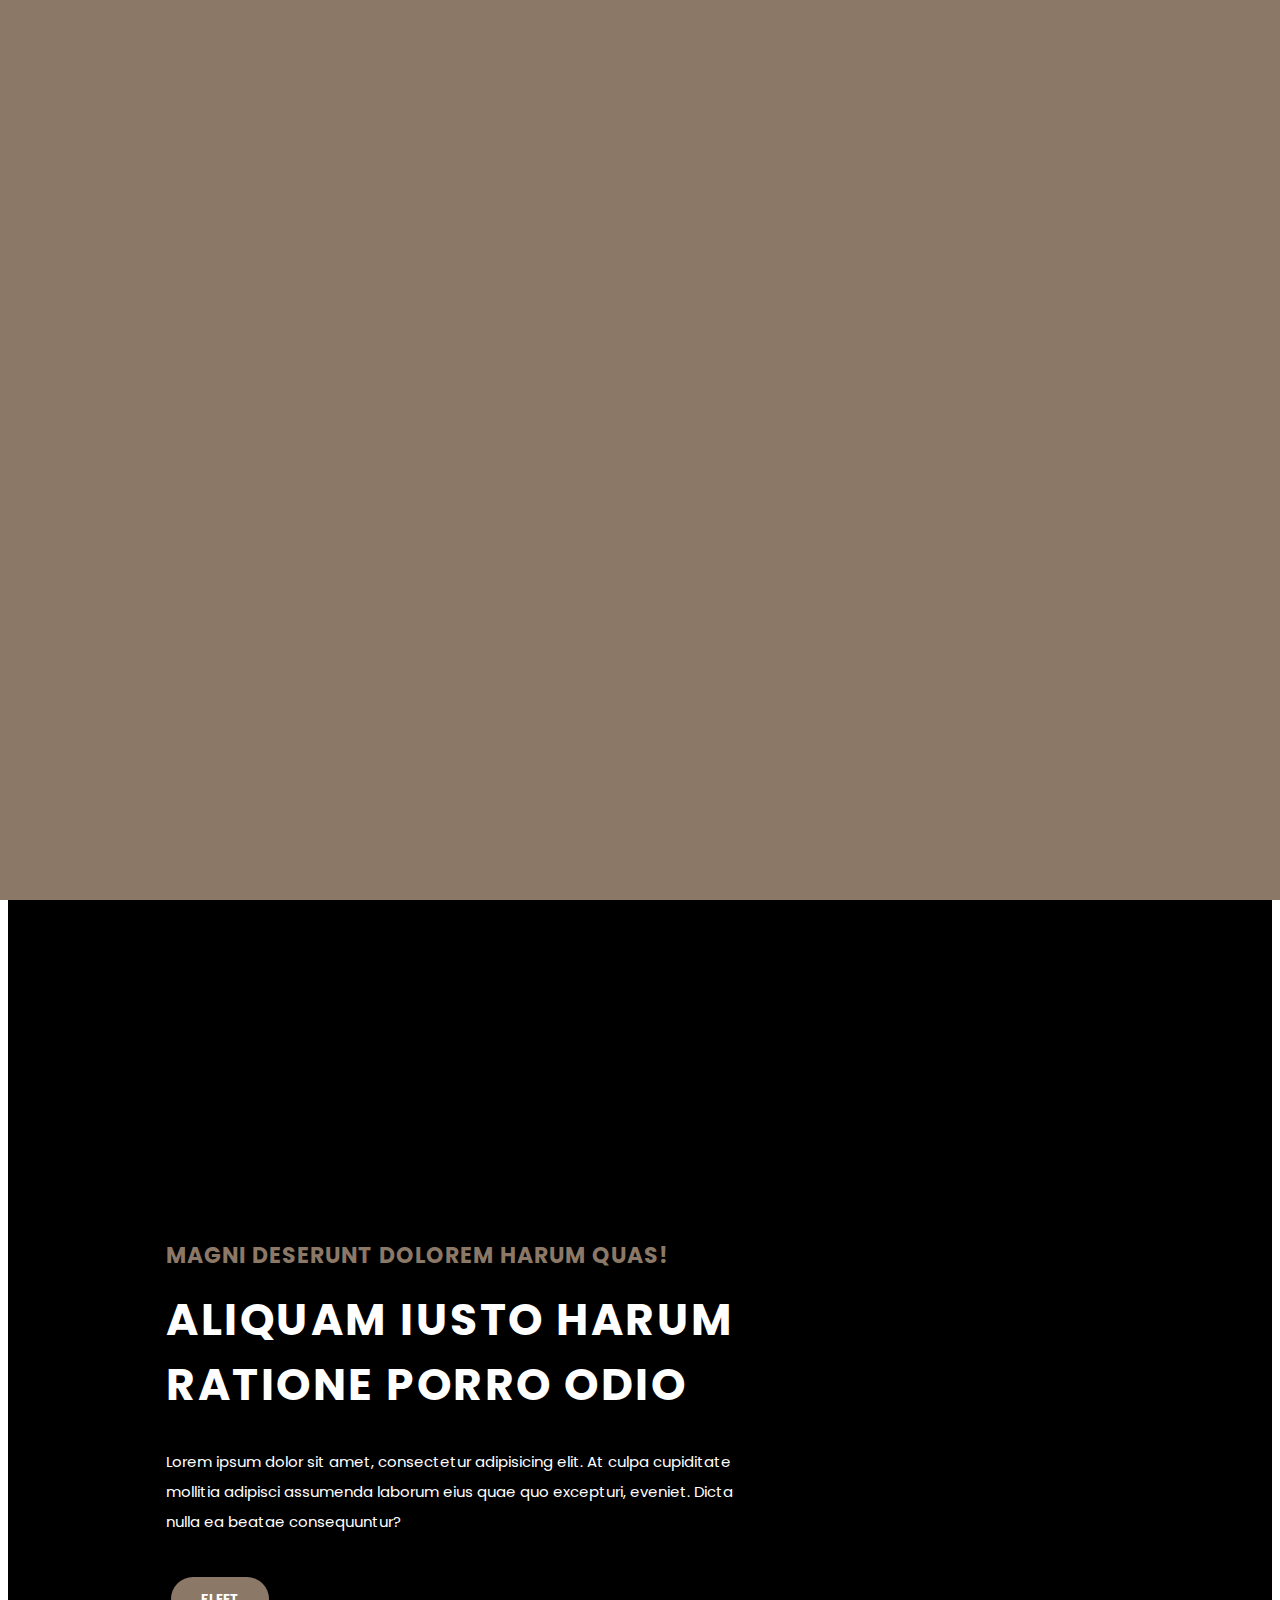
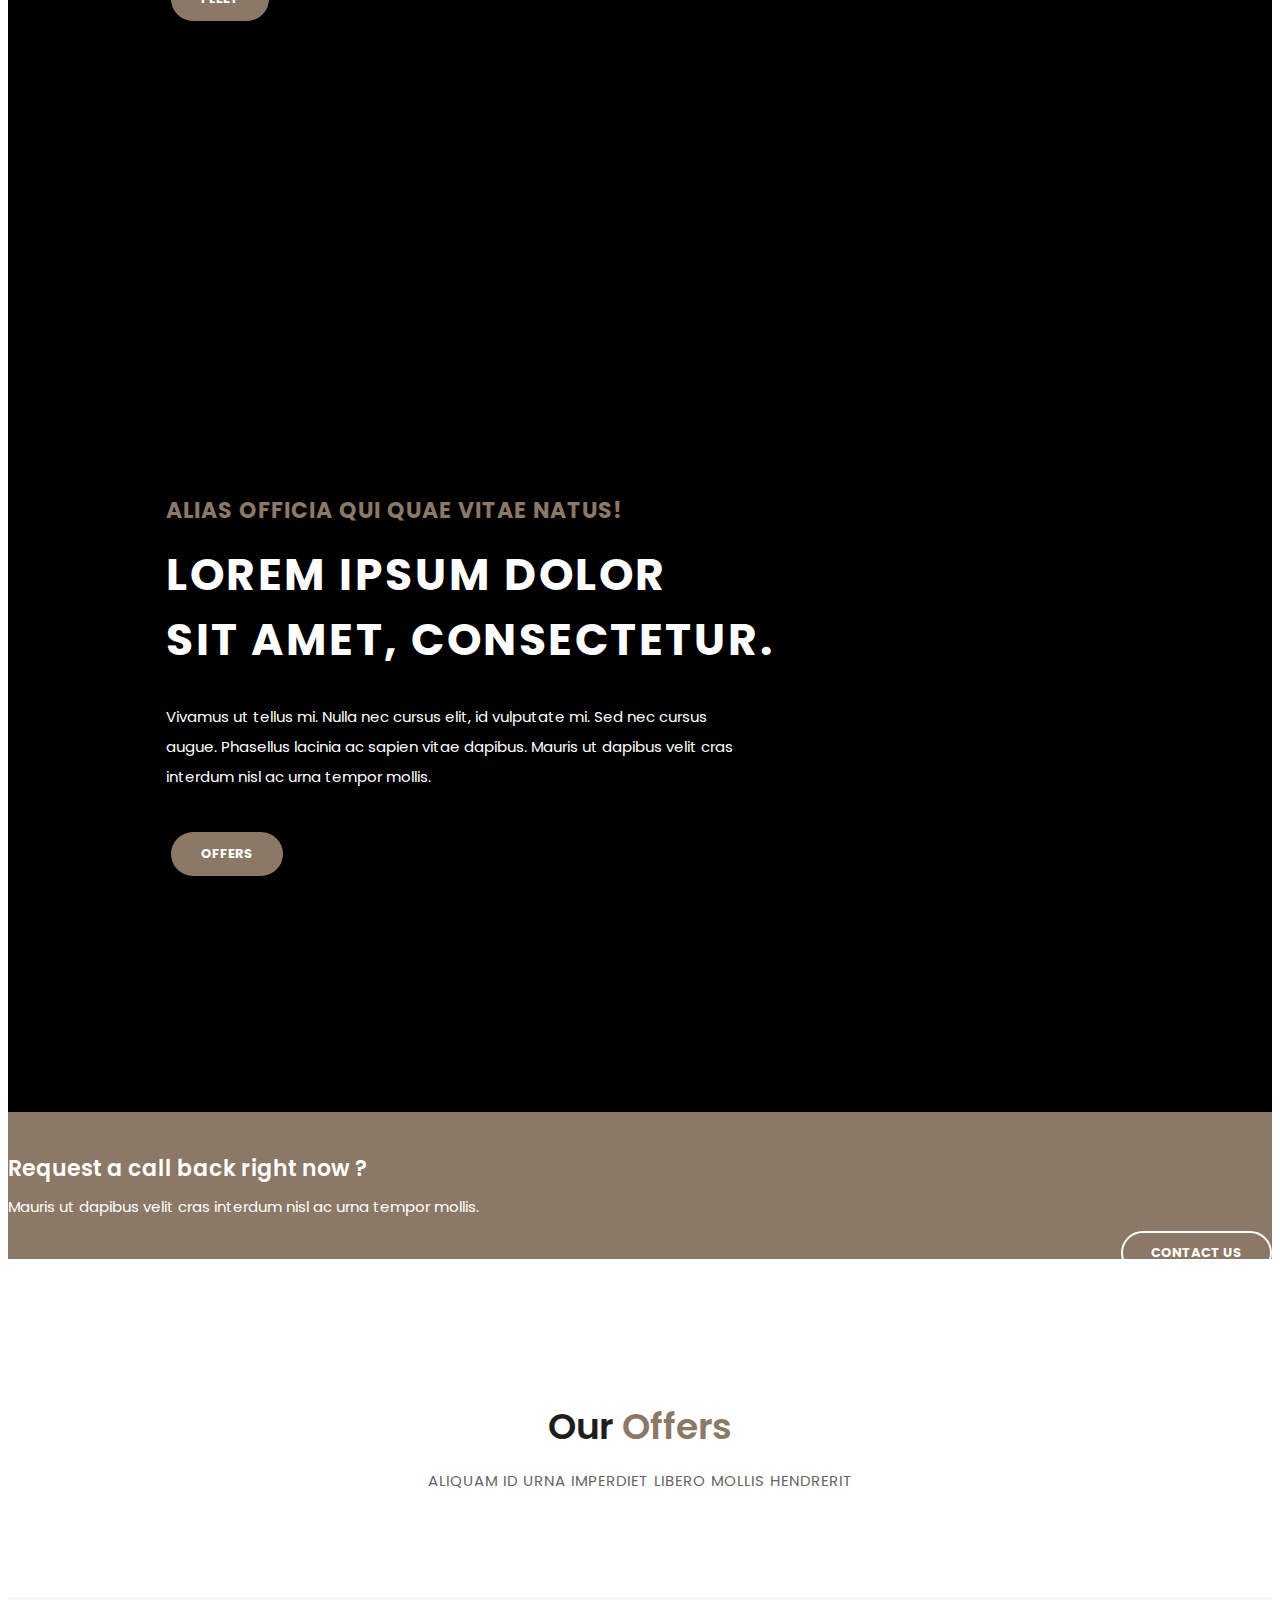
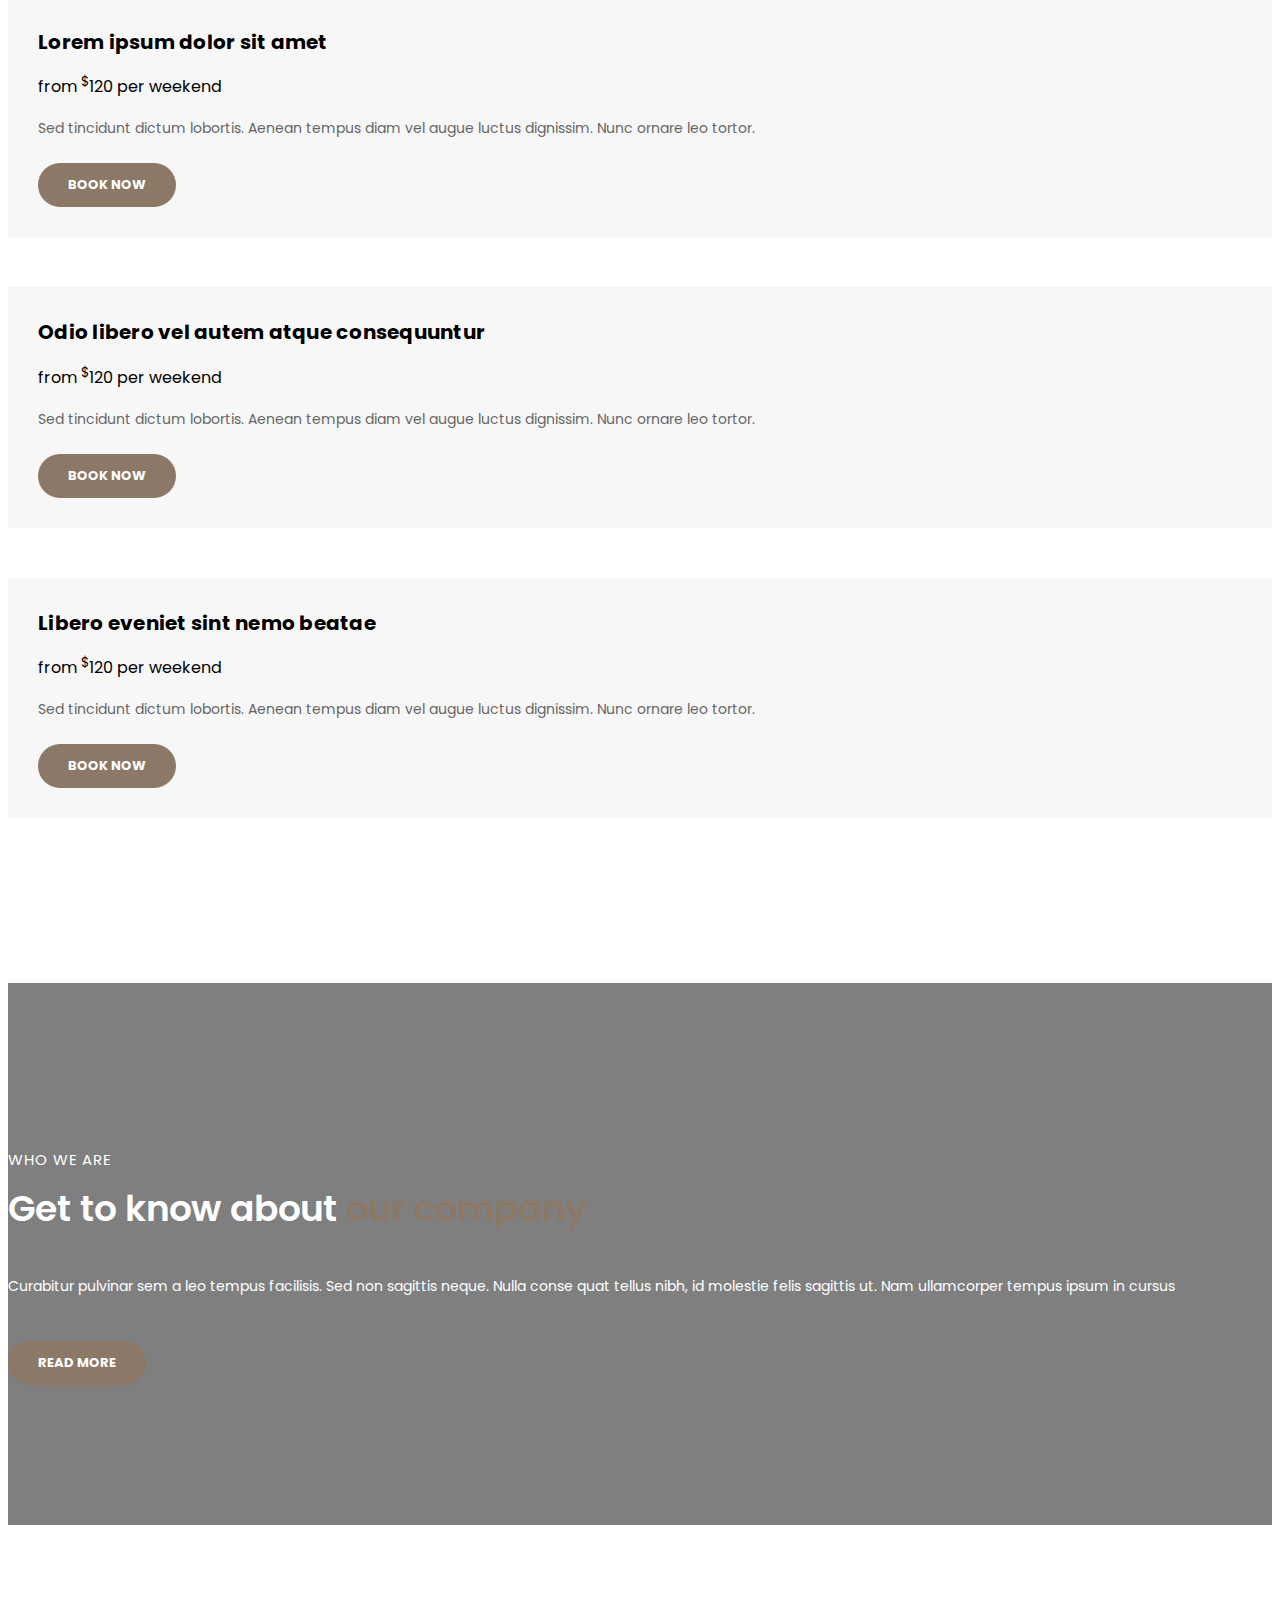
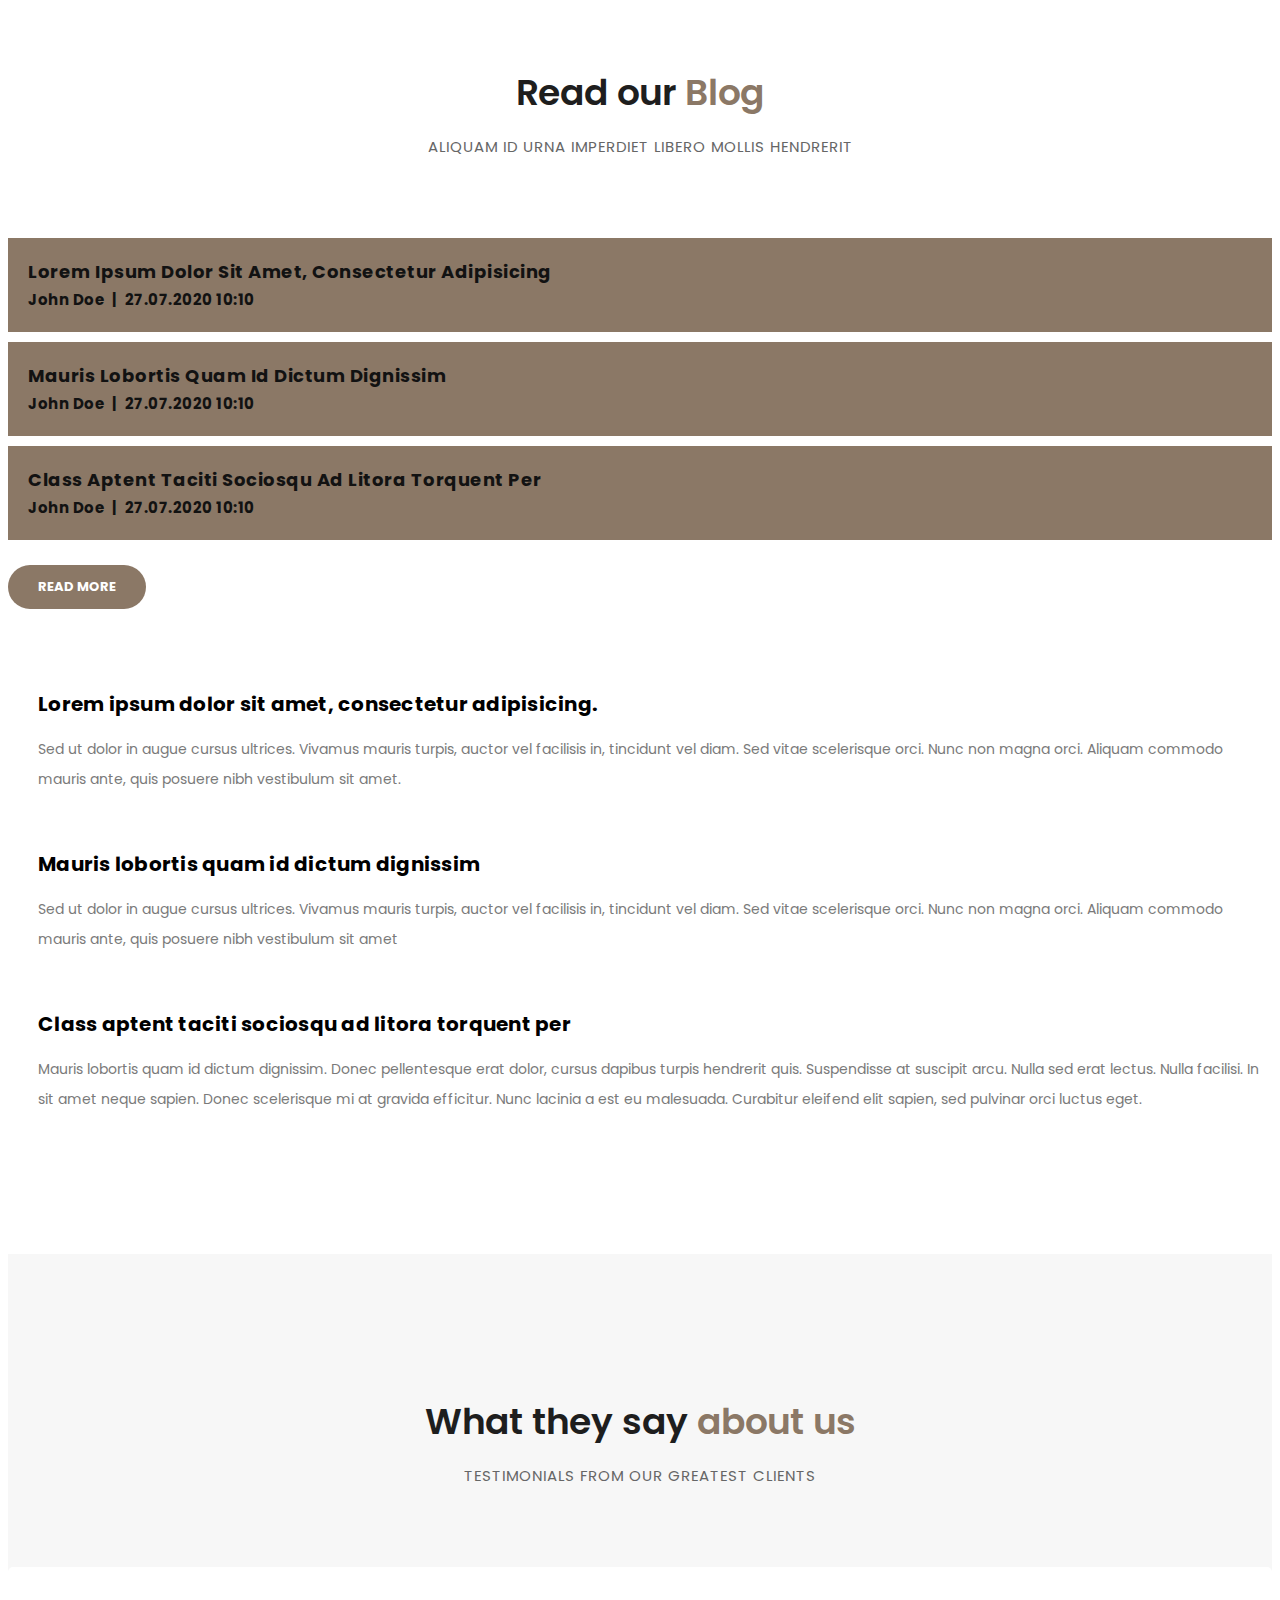
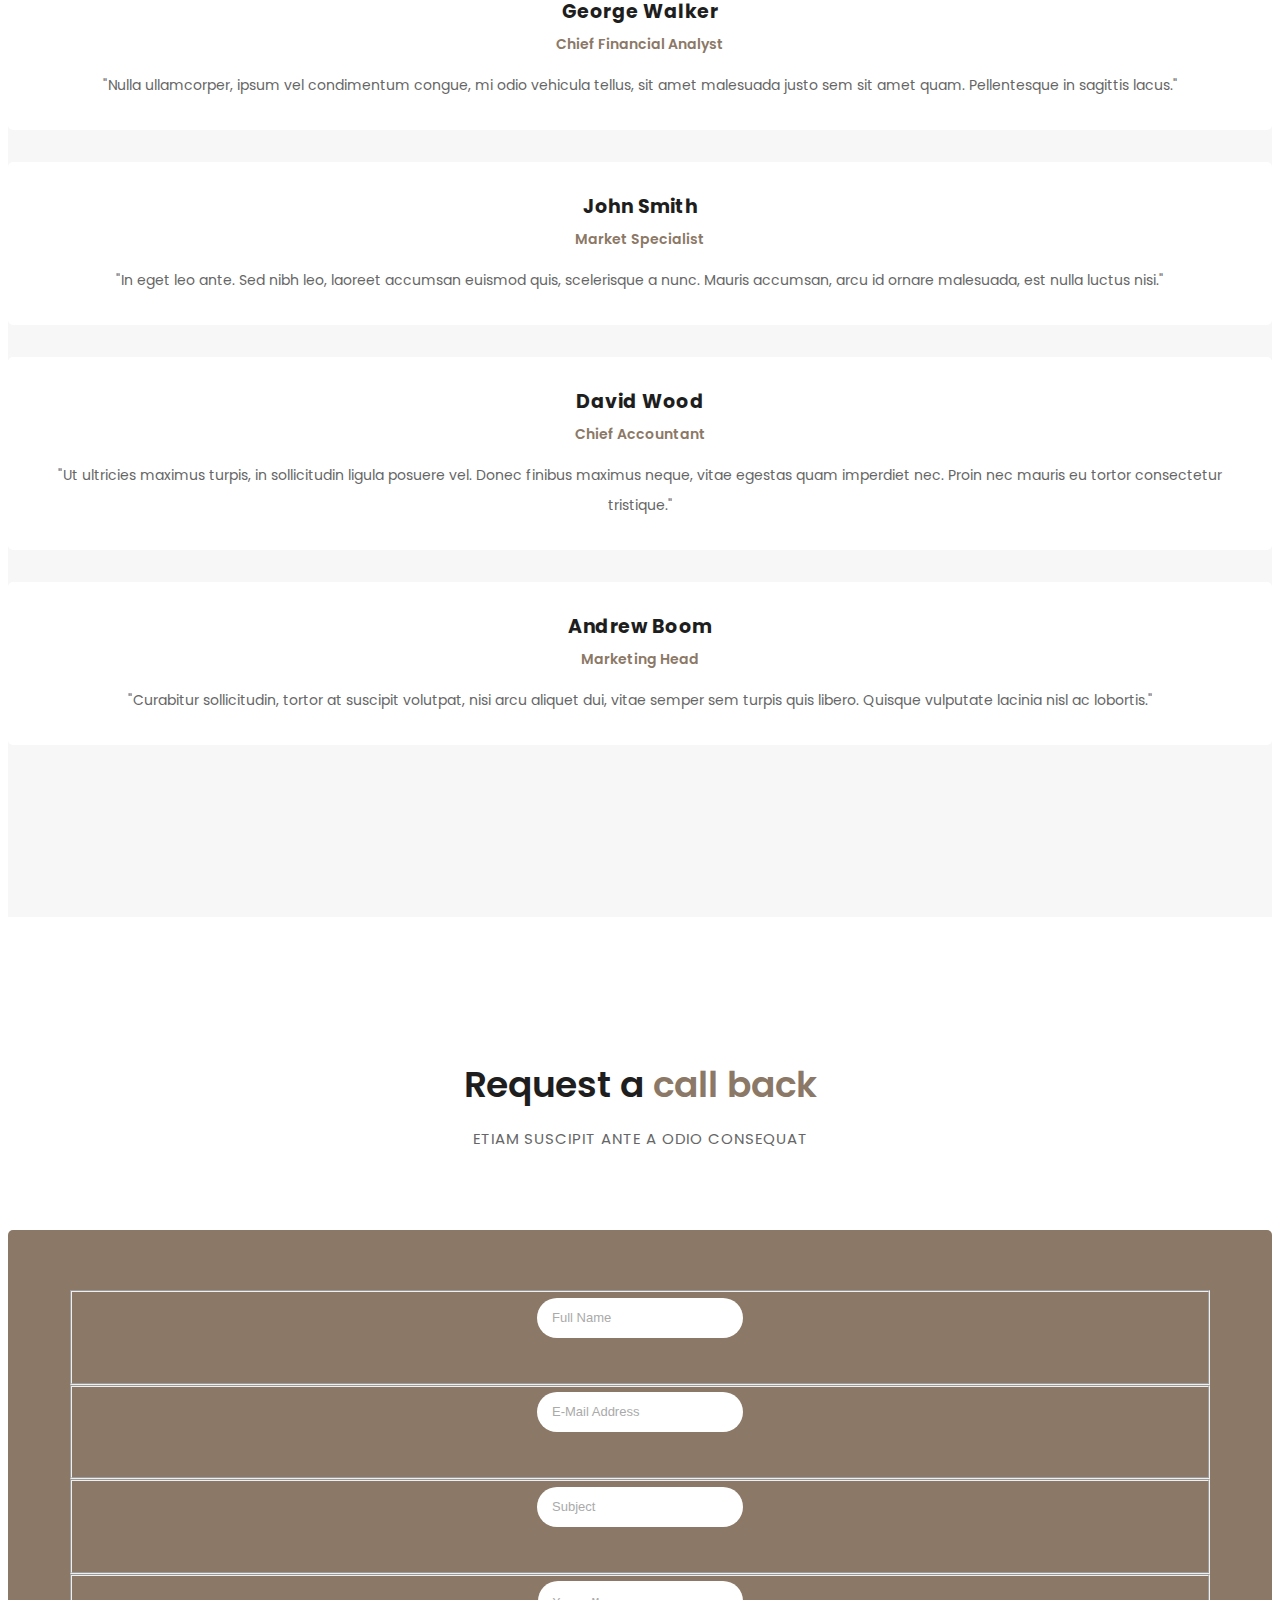
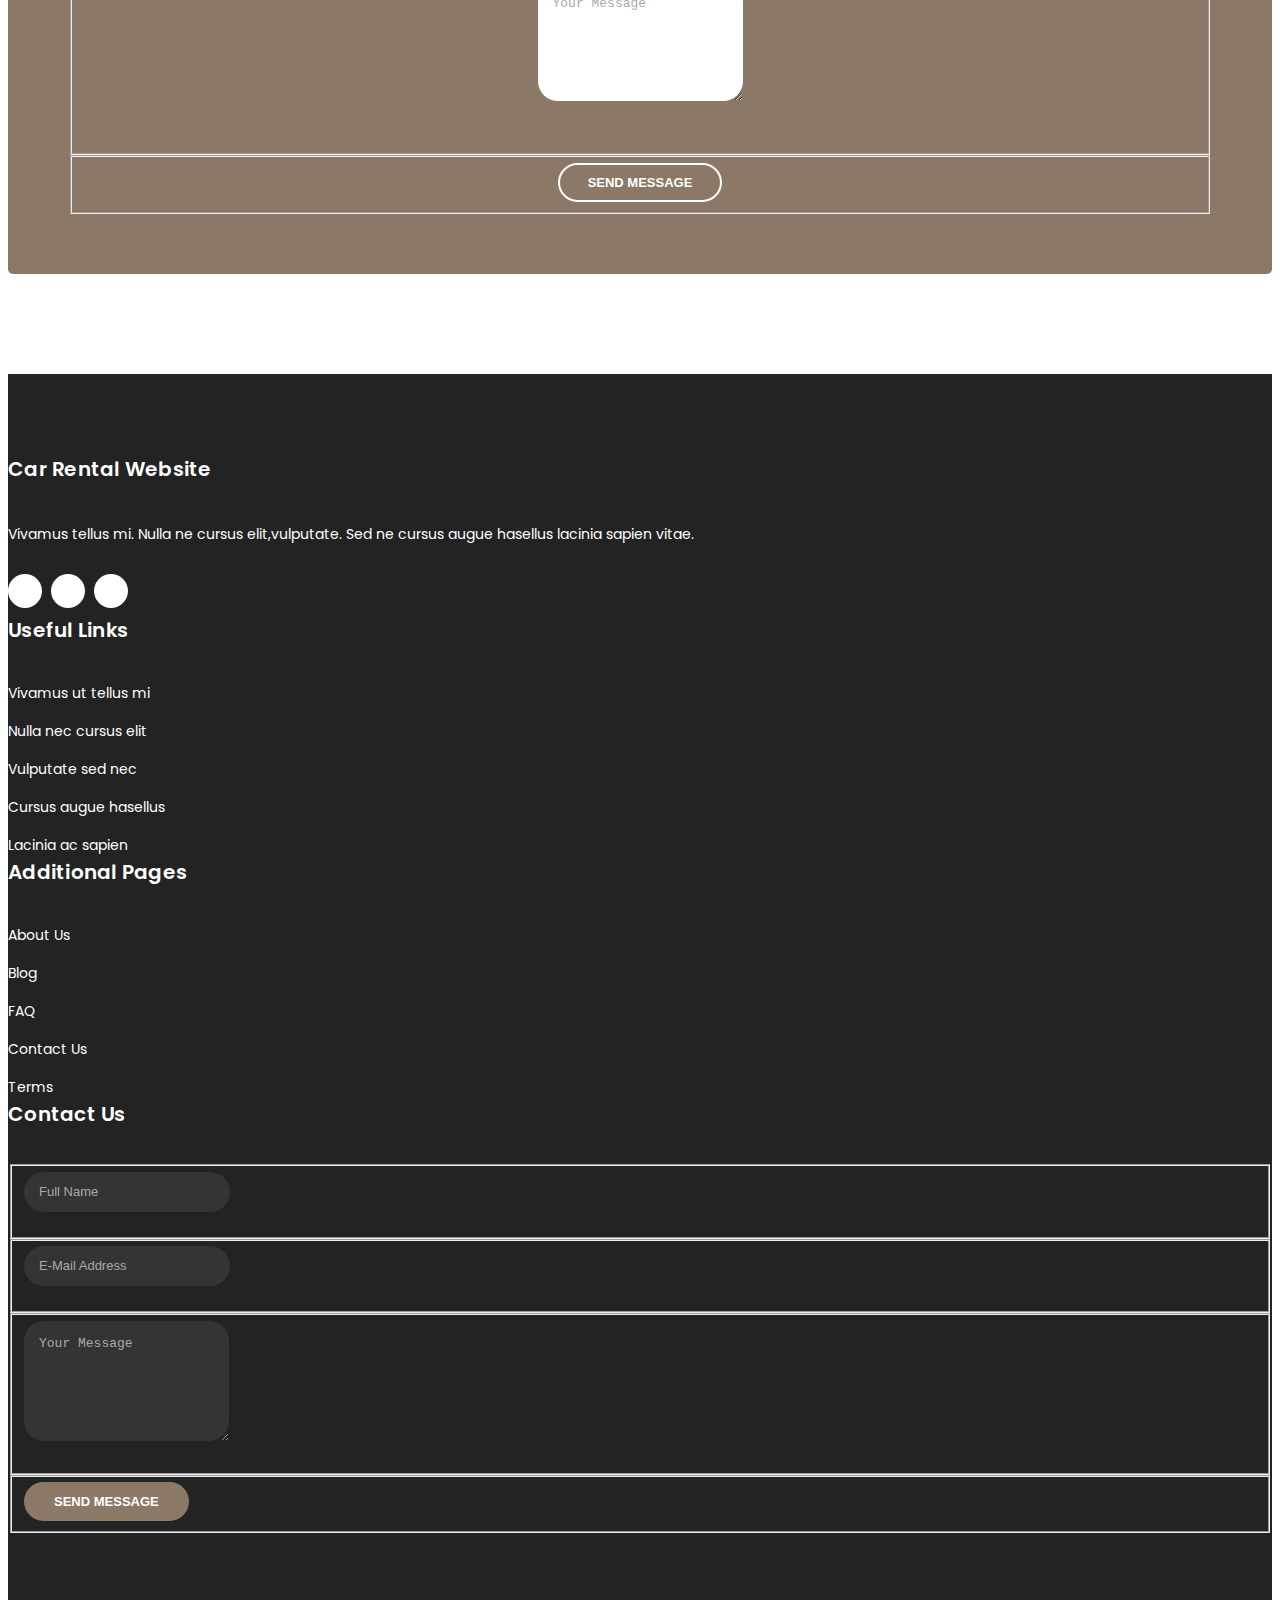
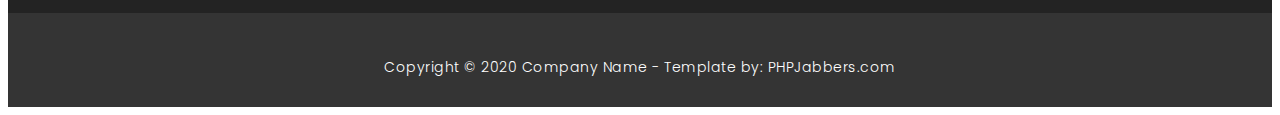
==== index.html @ 64f3390f "new" ====
<!DOCTYPE html>
<html lang="en">
  <head>
    <meta charset="utf-8" />
    <meta
      name="viewport"
      content="width=device-width, initial-scale=1, shrink-to-fit=no"
    />
    <meta name="description" content="" />
    <meta name="author" content="" />
    <link
      href="https://fonts.googleapis.com/css?family=Poppins:100,200,300,400,500,600,700,800,900&display=swap"
      rel="stylesheet"
    />

    <title>Rent-A-Car</title>

    <!-- Bootstrap core CSS -->
    <link href="vendor/bootstrap/css/bootstrap.min.css" rel="stylesheet" />

    <!-- Additional CSS Files -->
    <link rel="stylesheet" href="assets/css/fontawesome.css" />
    <link rel="stylesheet" href="assets/css/style.css" />
    <link rel="stylesheet" href="assets/css/owl.css" />
    <link rel="stylesheet" href="assets/css/edited.css" />
  </head>

  <body>
    <!-- Loder Starts -->
    <div class="loader">
      <img
        class="loader-img"
        id="my-image"
        src="assets/images/looder.gif"
        alt="My Image"
      />
    </div>
    <!-- Loader Ends -->

    <!-- ***** Preloader Start ***** -->
    <div id="preloader">
      <div class="jumper">
        <div></div>
        <div></div>
        <div></div>
      </div>
    </div>
    <!-- ***** Preloader End ***** -->

    <!-- Header -->
    <div class="sub-header">
      <div class="container">
        <div class="row">
          <div class="col-md-8 col-xs-12">
            <ul class="left-info">
              <li>
                <a href="#"
                  ><i class="fa fa-envelope"></i>contact@company.com</a
                >
              </li>
              <li>
                <a href="#"><i class="fa fa-phone"></i>123-456-7890</a>
              </li>
            </ul>
          </div>
          <div class="col-md-4">
            <ul class="right-icons">
              <li>
                <a href="#"><i class="fa fa-facebook"></i></a>
              </li>
              <li>
                <a href="#"><i class="fa fa-twitter"></i></a>
              </li>
              <li>
                <a href="#"><i class="fa fa-linkedin"></i></a>
              </li>
              <li>
                <a href="login.html"><i class="fa">Log in</i></a>
              </li>
            </ul>
          </div>
        </div>
      </div>
    </div>

    <header class="">
      <nav class="navbar navbar-expand-lg">
        <div class="container">
          <a class="navbar-brand" href="index.html"
            ><h2>Car Rental<em> Website</em></h2></a
          >
          <button
            class="navbar-toggler"
            type="button"
            data-toggle="collapse"
            data-target="#navbarResponsive"
            aria-controls="navbarResponsive"
            aria-expanded="false"
            aria-label="Toggle navigation"
          >
            <span class="navbar-toggler-icon"></span>
          </button>
          <div class="collapse navbar-collapse" id="navbarResponsive">
            <ul class="navbar-nav ml-auto">
              <li class="nav-item active">
                <a class="nav-link" href="index.html"
                  >Home
                  <span class="sr-only">(current)</span>
                </a>
              </li>
              <li class="nav-item">
                <a class="nav-link" href="fleet.html">Fleet</a>
              </li>
              <li class="nav-item">
                <a class="nav-link" href="offers.html">Offers</a>
              </li>
              <li class="nav-item dropdown">
                <a
                  class="dropdown-toggle nav-link"
                  data-toggle="dropdown"
                  href="#"
                  role="button"
                  aria-haspopup="true"
                  aria-expanded="false"
                  >About</a
                >

                <div class="dropdown-menu">
                  <a class="dropdown-item" href="about.html">About Us</a>
                  <a class="dropdown-item" href="blog.html">Blog</a>
                  <a class="dropdown-item" href="team.html">Team</a>
                  <a class="dropdown-item" href="testimonials.html"
                    >Testimonials</a
                  >
                  <a class="dropdown-item" href="faq.html">FAQ</a>
                  <a class="dropdown-item" href="terms.html">Terms</a>
                </div>
              </li>
              <li class="nav-item">
                <a class="nav-link" href="contact.html">Contact Us</a>
              </li>
            </ul>
          </div>
        </div>
      </nav>
    </header>

    <!-- Page Content -->
    <!-- Banner Starts Here -->
    <div class="main-banner header-text" id="top">
      <div class="Modern-Slider">
        <!-- Item -->
        <div class="item item-1">
          <div class="img-fill">
            <div class="text-content">
              <h6>lorem ipsum dolor sit amet!</h6>
              <h4>
                Quam temporibus accusam <br />
                hic ducimus quia
              </h4>
              <p>
                Magni deserunt dolorem consectetur adipisicing elit. Corporis
                molestiae optio, laudantium odio quod rerum maiores, omnis unde
                quae illo.
              </p>
              <a href="contact.html" class="filled-button">contact us</a>
            </div>
          </div>
        </div>
        <!-- // Item -->
        <!-- Item -->
        <div class="item item-2">
          <div class="img-fill">
            <div class="text-content">
              <h6>magni deserunt dolorem harum quas!</h6>
              <h4>
                Aliquam iusto harum <br />
                ratione porro odio
              </h4>
              <p>
                Lorem ipsum dolor sit amet, consectetur adipisicing elit. At
                culpa cupiditate mollitia adipisci assumenda laborum eius quae
                quo excepturi, eveniet. Dicta nulla ea beatae consequuntur?
              </p>
              <a href="fleet.html" class="filled-button">Fleet</a>
            </div>
          </div>
        </div>
        <!-- // Item -->
        <!-- Item -->
        <div class="item item-3">
          <div class="img-fill">
            <div class="text-content">
              <h6>alias officia qui quae vitae natus!</h6>
              <h4>
                Lorem ipsum dolor <br />
                sit amet, consectetur.
              </h4>
              <p>
                Vivamus ut tellus mi. Nulla nec cursus elit, id vulputate mi.
                Sed nec cursus augue. Phasellus lacinia ac sapien vitae dapibus.
                Mauris ut dapibus velit cras interdum nisl ac urna tempor
                mollis.
              </p>
              <a href="offers.html" class="filled-button">Offers</a>
            </div>
          </div>
        </div>
        <!-- // Item -->
      </div>
    </div>
    <!-- Banner Ends Here -->

    <div class="request-form">
      <div class="container">
        <div class="row">
          <div class="col-md-8">
            <h4>Request a call back right now ?</h4>
            <span
              >Mauris ut dapibus velit cras interdum nisl ac urna tempor
              mollis.</span
            >
          </div>
          <div class="col-md-4">
            <a href="contact.html" class="border-button">Contact Us</a>
          </div>
        </div>
      </div>
    </div>

    <div class="services">
      <div class="container">
        <div class="row">
          <div class="col-md-12">
            <div class="section-heading">
              <h2>Our <em>Offers</em></h2>
              <span>Aliquam id urna imperdiet libero mollis hendrerit</span>
            </div>
          </div>
          <div class="col-md-4">
            <div class="service-item">
              <img src="assets/images/offer-1-720x480.jpg" alt="" />
              <div class="down-content">
                <h4>Lorem ipsum dolor sit amet</h4>
                <div style="margin-bottom: 10px">
                  <span>from <sup>$</sup>120 per weekend</span>
                </div>
                <p>
                  Sed tincidunt dictum lobortis. Aenean tempus diam vel augue
                  luctus dignissim. Nunc ornare leo tortor.
                </p>
                <a href="offers.html" class="filled-button">Book Now</a>
              </div>
            </div>

            <br />
          </div>
          <div class="col-md-4">
            <div class="service-item">
              <img src="assets/images/offer-2-720x480.jpg" alt="" />
              <div class="down-content">
                <h4>Odio libero vel autem atque consequuntur</h4>
                <div style="margin-bottom: 10px">
                  <span>from <sup>$</sup>120 per weekend</span>
                </div>
                <p>
                  Sed tincidunt dictum lobortis. Aenean tempus diam vel augue
                  luctus dignissim. Nunc ornare leo tortor.
                </p>
                <a href="offers.html" class="filled-button">Book Now</a>
              </div>
            </div>

            <br />
          </div>
          <div class="col-md-4">
            <div class="service-item">
              <img src="assets/images/offer-3-720x480.jpg" alt="" />
              <div class="down-content">
                <h4>Libero eveniet sint nemo beatae</h4>
                <div style="margin-bottom: 10px">
                  <span>from <sup>$</sup>120 per weekend</span>
                </div>
                <p>
                  Sed tincidunt dictum lobortis. Aenean tempus diam vel augue
                  luctus dignissim. Nunc ornare leo tortor.
                </p>
                <a href="offers.html" class="filled-button">Book Now</a>
              </div>
            </div>

            <br />
          </div>
        </div>
      </div>
    </div>

    <div class="fun-facts">
      <div class="container">
        <div class="more-info-content">
          <div class="row">
            <div class="col-md-6">
              <div class="left-image">
                <img
                  src="assets/images/about-1-570x350.jpg"
                  class="img-fluid"
                  alt=""
                />
              </div>
            </div>
            <div class="col-md-6 align-self-center">
              <div class="right-content">
                <span>Who we are</span>
                <h2>Get to know about <em>our company</em></h2>
                <p>
                  Curabitur pulvinar sem a leo tempus facilisis. Sed non
                  sagittis neque. Nulla conse quat tellus nibh, id molestie
                  felis sagittis ut. Nam ullamcorper tempus ipsum in cursus
                </p>
                <a href="about.html" class="filled-button">Read More</a>
              </div>
            </div>
          </div>
        </div>
      </div>
    </div>

    <div class="more-info">
      <div class="container">
        <div class="section-heading">
          <h2>Read our <em>Blog</em></h2>
          <span>Aliquam id urna imperdiet libero mollis hendrerit</span>
        </div>

        <div class="row" id="tabs">
          <div class="col-md-4">
            <ul>
              <li>
                <a href="#tabs-1"
                  >Lorem ipsum dolor sit amet, consectetur adipisicing <br />
                  <small>John Doe &nbsp;|&nbsp; 27.07.2020 10:10</small></a
                >
              </li>
              <li>
                <a href="#tabs-2"
                  >Mauris lobortis quam id dictum dignissim <br />
                  <small>John Doe &nbsp;|&nbsp; 27.07.2020 10:10</small></a
                >
              </li>
              <li>
                <a href="#tabs-3"
                  >Class aptent taciti sociosqu ad litora torquent per <br />
                  <small>John Doe &nbsp;|&nbsp; 27.07.2020 10:10</small></a
                >
              </li>
            </ul>

            <br />

            <div class="text-center">
              <a href="blog.html" class="filled-button">Read More</a>
            </div>

            <br />
          </div>

          <div class="col-md-8">
            <section class="tabs-content">
              <article id="tabs-1">
                <img src="assets/images/blog-image-1-940x460.jpg" alt="" />
                <h4>
                  <a href="blog-details.html"
                    >Lorem ipsum dolor sit amet, consectetur adipisicing.</a
                  >
                </h4>
                <p>
                  Sed ut dolor in augue cursus ultrices. Vivamus mauris turpis,
                  auctor vel facilisis in, tincidunt vel diam. Sed vitae
                  scelerisque orci. Nunc non magna orci. Aliquam commodo mauris
                  ante, quis posuere nibh vestibulum sit amet.
                </p>
              </article>
              <article id="tabs-2">
                <img src="assets/images/blog-image-2-940x460.jpg" alt="" />
                <h4>
                  <a href="blog-details.html"
                    >Mauris lobortis quam id dictum dignissim</a
                  >
                </h4>
                <p>
                  Sed ut dolor in augue cursus ultrices. Vivamus mauris turpis,
                  auctor vel facilisis in, tincidunt vel diam. Sed vitae
                  scelerisque orci. Nunc non magna orci. Aliquam commodo mauris
                  ante, quis posuere nibh vestibulum sit amet
                </p>
              </article>
              <article id="tabs-3">
                <img src="assets/images/blog-image-3-940x460.jpg" alt="" />
                <h4>
                  <a href="blog-details.html"
                    >Class aptent taciti sociosqu ad litora torquent per</a
                  >
                </h4>
                <p>
                  Mauris lobortis quam id dictum dignissim. Donec pellentesque
                  erat dolor, cursus dapibus turpis hendrerit quis. Suspendisse
                  at suscipit arcu. Nulla sed erat lectus. Nulla facilisi. In
                  sit amet neque sapien. Donec scelerisque mi at gravida
                  efficitur. Nunc lacinia a est eu malesuada. Curabitur eleifend
                  elit sapien, sed pulvinar orci luctus eget.
                </p>
              </article>
            </section>
          </div>
        </div>
      </div>
    </div>

    <div class="testimonials">
      <div class="container">
        <div class="row">
          <div class="col-md-12">
            <div class="section-heading">
              <h2>What they say <em>about us</em></h2>
              <span>testimonials from our greatest clients</span>
            </div>
          </div>
          <div class="col-md-12">
            <div class="owl-testimonials owl-carousel">
              <div class="testimonial-item">
                <div class="inner-content">
                  <h4>George Walker</h4>
                  <span>Chief Financial Analyst</span>
                  <p>
                    "Nulla ullamcorper, ipsum vel condimentum congue, mi odio
                    vehicula tellus, sit amet malesuada justo sem sit amet quam.
                    Pellentesque in sagittis lacus."
                  </p>
                </div>
                <img src="http://placehold.it/60x60" alt="" />
              </div>

              <div class="testimonial-item">
                <div class="inner-content">
                  <h4>John Smith</h4>
                  <span>Market Specialist</span>
                  <p>
                    "In eget leo ante. Sed nibh leo, laoreet accumsan euismod
                    quis, scelerisque a nunc. Mauris accumsan, arcu id ornare
                    malesuada, est nulla luctus nisi."
                  </p>
                </div>
                <img src="http://placehold.it/60x60" alt="" />
              </div>

              <div class="testimonial-item">
                <div class="inner-content">
                  <h4>David Wood</h4>
                  <span>Chief Accountant</span>
                  <p>
                    "Ut ultricies maximus turpis, in sollicitudin ligula posuere
                    vel. Donec finibus maximus neque, vitae egestas quam
                    imperdiet nec. Proin nec mauris eu tortor consectetur
                    tristique."
                  </p>
                </div>
                <img src="http://placehold.it/60x60" alt="" />
              </div>

              <div class="testimonial-item">
                <div class="inner-content">
                  <h4>Andrew Boom</h4>
                  <span>Marketing Head</span>
                  <p>
                    "Curabitur sollicitudin, tortor at suscipit volutpat, nisi
                    arcu aliquet dui, vitae semper sem turpis quis libero.
                    Quisque vulputate lacinia nisl ac lobortis."
                  </p>
                </div>
                <img src="http://placehold.it/60x60" alt="" />
              </div>
            </div>
          </div>
        </div>
      </div>
    </div>

    <div class="callback-form">
      <div class="container">
        <div class="row">
          <div class="col-md-12">
            <div class="section-heading">
              <h2>Request a <em>call back</em></h2>
              <span>Etiam suscipit ante a odio consequat</span>
            </div>
          </div>
          <div class="col-md-12">
            <div class="contact-form">
              <form id="contact" action="" method="post">
                <div class="row">
                  <div class="col-lg-4 col-md-12 col-sm-12">
                    <fieldset>
                      <input
                        name="name"
                        type="text"
                        class="form-control"
                        id="name"
                        placeholder="Full Name"
                        required=""
                      />
                    </fieldset>
                  </div>
                  <div class="col-lg-4 col-md-12 col-sm-12">
                    <fieldset>
                      <input
                        name="email"
                        type="text"
                        class="form-control"
                        id="email"
                        pattern="[^ @]*@[^ @]*"
                        placeholder="E-Mail Address"
                        required=""
                      />
                    </fieldset>
                  </div>
                  <div class="col-lg-4 col-md-12 col-sm-12">
                    <fieldset>
                      <input
                        name="subject"
                        type="text"
                        class="form-control"
                        id="subject"
                        placeholder="Subject"
                        required=""
                      />
                    </fieldset>
                  </div>
                  <div class="col-lg-12">
                    <fieldset>
                      <textarea
                        name="message"
                        rows="6"
                        class="form-control"
                        id="message"
                        placeholder="Your Message"
                        required=""
                      ></textarea>
                    </fieldset>
                  </div>
                  <div class="col-lg-12">
                    <fieldset>
                      <button
                        type="submit"
                        id="form-submit"
                        class="border-button"
                      >
                        Send Message
                      </button>
                    </fieldset>
                  </div>
                </div>
              </form>
            </div>
          </div>
        </div>

        <br />
        <br />
        <br />
        <br />
      </div>
    </div>

    <!-- Footer Starts Here -->
    <footer>
      <div class="container">
        <div class="row">
          <div class="col-md-3 footer-item">
            <h4>Car Rental Website</h4>
            <p>
              Vivamus tellus mi. Nulla ne cursus elit,vulputate. Sed ne cursus
              augue hasellus lacinia sapien vitae.
            </p>
            <ul class="social-icons">
              <li>
                <a rel="nofollow" href="#" target="_blank"
                  ><i class="fa fa-facebook"></i
                ></a>
              </li>
              <li>
                <a href="#"><i class="fa fa-twitter"></i></a>
              </li>
              <li>
                <a href="#"><i class="fa fa-linkedin"></i></a>
              </li>
            </ul>
          </div>
          <div class="col-md-3 footer-item">
            <h4>Useful Links</h4>
            <ul class="menu-list">
              <li><a href="#">Vivamus ut tellus mi</a></li>
              <li><a href="#">Nulla nec cursus elit</a></li>
              <li><a href="#">Vulputate sed nec</a></li>
              <li><a href="#">Cursus augue hasellus</a></li>
              <li><a href="#">Lacinia ac sapien</a></li>
            </ul>
          </div>
          <div class="col-md-3 footer-item">
            <h4>Additional Pages</h4>
            <ul class="menu-list">
              <li><a href="#">About Us</a></li>
              <li><a href="#">Blog</a></li>
              <li><a href="#">FAQ</a></li>
              <li><a href="#">Contact Us</a></li>
              <li><a href="#">Terms</a></li>
            </ul>
          </div>
          <div class="col-md-3 footer-item last-item">
            <h4>Contact Us</h4>
            <div class="contact-form">
              <form id="contact footer-contact" action="" method="post">
                <div class="row">
                  <div class="col-lg-12 col-md-12 col-sm-12">
                    <fieldset>
                      <input
                        name="name"
                        type="text"
                        class="form-control"
                        id="name"
                        placeholder="Full Name"
                        required=""
                      />
                    </fieldset>
                  </div>
                  <div class="col-lg-12 col-md-12 col-sm-12">
                    <fieldset>
                      <input
                        name="email"
                        type="text"
                        class="form-control"
                        id="email"
                        pattern="[^ @]*@[^ @]*"
                        placeholder="E-Mail Address"
                        required=""
                      />
                    </fieldset>
                  </div>
                  <div class="col-lg-12">
                    <fieldset>
                      <textarea
                        name="message"
                        rows="6"
                        class="form-control"
                        id="message"
                        placeholder="Your Message"
                        required=""
                      ></textarea>
                    </fieldset>
                  </div>
                  <div class="col-lg-12">
                    <fieldset>
                      <button
                        type="submit"
                        id="form-submit"
                        class="filled-button"
                      >
                        Send Message
                      </button>
                    </fieldset>
                  </div>
                </div>
              </form>
            </div>
          </div>
        </div>
      </div>
    </footer>

    <div class="sub-footer">
      <div class="container">
        <div class="row">
          <div class="col-md-12">
            <p>
              Copyright © 2020 Company Name - Template by:
              <a href="https://www.phpjabbers.com/">PHPJabbers.com</a>
            </p>
          </div>
        </div>
      </div>
    </div>

    <!-- Bootstrap core JavaScript -->
    <script src="vendor/jquery/jquery.min.js"></script>
    <script src="vendor/bootstrap/js/bootstrap.bundle.min.js"></script>

    <!-- Additional Scripts -->
    <script src="assets/js/custom.js"></script>
    <script src="assets/js/owl.js"></script>
    <script src="assets/js/slick.js"></script>
    <script src="assets/js/accordions.js"></script>
    <script src="assets/js/edited.js"></script>

    <script language="text/Javascript">
      cleared[0] = cleared[1] = cleared[2] = 0; //set a cleared flag for each field
      function clearField(t) {
        //declaring the array outside of the
        if (!cleared[t.id]) {
          // function makes it static and global
          cleared[t.id] = 1; // you could use true and false, but that's more typing
          t.value = ""; // with more chance of typos
          t.style.color = "#fff";
        }
      }
    </script>
  </body>
</html>
---- assets/css/style.css ----
body {
  font-family: "Poppins", sans-serif;
  overflow-x: hidden;
  text-rendering: optimizeLegibility;
  -webkit-font-smoothing: antialiased;
  -moz-osx-font-smoothing: grayscale;
}
p {
  margin-bottom: 0px;
  font-size: 14px;
  color: #666666;
  line-height: 30px;
}
a {
  text-decoration: none !important;
}
ul {
  padding: 0;
  margin: 0;
  list-style: none;
}

h1,
h2,
h3,
h4,
h5,
h6 {
  margin: 0px;
}

a.filled-button {
  background-color: #8b7866;
  color: #fff;
  font-size: 13px;
  text-transform: uppercase;
  font-weight: 700;
  padding: 12px 30px;
  border-radius: 30px;
  display: inline-block;
  transition: all 0.3s;
}

a.filled-button:hover {
  background-color: #fff;
  color: #8b7866;
}

a.border-button {
  background-color: transparent;
  color: #fff;
  border: 2px solid #fff;
  font-size: 13px;
  text-transform: uppercase;
  font-weight: 700;
  padding: 10px 28px;
  border-radius: 30px;
  display: inline-block;
  transition: all 0.3s;
}

a.border-button:hover {
  background-color: #fff;
  color: #8b7866;
}

.section-heading {
  text-align: center;
  margin-bottom: 80px;
}

.section-heading h2 {
  font-size: 36px;
  font-weight: 600;
  color: #1e1e1e;
}

.section-heading em {
  font-style: normal;
  color: #8b7866;
}

.section-heading span {
  display: block;
  margin-top: 15px;
  text-transform: uppercase;
  font-size: 15px;
  color: #666;
  letter-spacing: 1px;
}

#preloader {
  overflow: hidden;
  background: #8b7866;
  left: 0;
  right: 0;
  top: 0;
  bottom: 0;
  position: fixed;
  z-index: 9999999;
  color: #fff;
}

#preloader .jumper {
  left: 0;
  top: 0;
  right: 0;
  bottom: 0;
  display: block;
  position: absolute;
  margin: auto;
  width: 50px;
  height: 50px;
}

#preloader .jumper > div {
  background-color: #fff;
  width: 10px;
  height: 10px;
  border-radius: 100%;
  -webkit-animation-fill-mode: both;
  animation-fill-mode: both;
  position: absolute;
  opacity: 0;
  width: 50px;
  height: 50px;
  -webkit-animation: jumper 1s 0s linear infinite;
  animation: jumper 1s 0s linear infinite;
}

#preloader .jumper > div:nth-child(2) {
  -webkit-animation-delay: 0.33333s;
  animation-delay: 0.33333s;
}

#preloader .jumper > div:nth-child(3) {
  -webkit-animation-delay: 0.66666s;
  animation-delay: 0.66666s;
}

@-webkit-keyframes jumper {
  0% {
    opacity: 0;
    -webkit-transform: scale(0);
    transform: scale(0);
  }
  5% {
    opacity: 1;
  }
  100% {
    -webkit-transform: scale(1);
    transform: scale(1);
    opacity: 0;
  }
}

@keyframes jumper {
  0% {
    opacity: 0;
    -webkit-transform: scale(0);
    transform: scale(0);
  }
  5% {
    opacity: 1;
  }
  100% {
    opacity: 0;
  }
}

/* Sub Header Style */

.sub-header {
  background-color: #8b7866;
  height: 46px;
  line-height: 46px;
}

.sub-header ul li {
  display: inline-block;
}

.sub-header ul.left-info li {
  border-left: 1px solid rgba(250, 250, 250, 0.3);
  padding: 0px 20px;
}

.sub-header ul.left-info li:last-child {
  border-right: 1px solid rgba(250, 250, 250, 0.3);
}

.sub-header ul.left-info li i {
  margin-right: 10px;
  font-size: 18px;
}

.sub-header ul.left-info li a {
  color: #fff;
  font-size: 14px;
  font-weight: 600;
}

.sub-header ul.right-icons {
  float: right;
}

.sub-header ul.right-icons li {
  margin-right: -4px;
  width: 46px;
  display: inline-block;
  text-align: center;
  border-right: 1px solid rgba(250, 250, 250, 0.3);
}

.sub-header ul.right-icons li:first-child {
  border-left: 1px solid rgba(250, 250, 250, 0.3);
}

.sub-header ul.right-icons li a {
  color: #fff;
  transition: all 0.3s;
}

.sub-header ul.right-icons li a:hover {
  opacity: 0.75;
}

/* Header Style */
header {
  position: absolute;
  z-index: 99999;
  width: 100%;
  background-color: transparent !important;
  height: 80px;
  -webkit-transition: all 0.3s ease-in-out 0s;
  -moz-transition: all 0.3s ease-in-out 0s;
  -o-transition: all 0.3s ease-in-out 0s;
  transition: all 0.3s ease-in-out 0s;
}
header .navbar {
  padding: 20px 0px;
}
.background-header .navbar {
  padding: 10px 0px;
}
.background-header {
  top: 0;
  position: fixed;
  background-color: #fff !important;
  box-shadow: 0px 1px 10px rgba(0, 0, 0, 0.1);
}
.background-header .navbar-brand h2 {
  color: #8b7866 !important;
}
.background-header .navbar-nav a.nav-link {
  color: #1e1e1e !important;
}
.background-header .navbar-nav .nav-link:hover,
.background-header .navbar-nav .active > .nav-link,
.background-header .navbar-nav .nav-link.active,
.background-header .navbar-nav .nav-link.show,
.background-header .navbar-nav .show > .nav-link {
  color: #8b7866 !important;
}
.navbar .navbar-brand {
  float: left;
  margin-top: 12px;
  outline: none;
}
.navbar .navbar-brand h2 {
  color: #fff;
  text-transform: uppercase;
  font-size: 24px;
  font-weight: 700;
  -webkit-transition: all 0.3s ease 0s;
  -moz-transition: all 0.3s ease 0s;
  -o-transition: all 0.3s ease 0s;
  transition: all 0.3s ease 0s;
}
.navbar .navbar-brand h2 em {
  font-style: normal;
  font-size: 16px;
}
#navbarResponsive {
  z-index: 999;
}
.navbar-collapse {
  text-align: center;
}
.navbar .navbar-nav .nav-item {
  margin: 0px 15px;
}
.navbar .navbar-nav a.nav-link {
  text-transform: capitalize;
  font-size: 15px;
  font-weight: 300;
  letter-spacing: 0.5px;
  color: #fff;
  transition: all 0.5s;
  margin-top: 5px;
}
.navbar .navbar-nav .nav-link:hover,
.navbar .navbar-nav .active > .nav-link,
.navbar .navbar-nav .nav-link.active,
.navbar .navbar-nav .nav-link.show,
.navbar .navbar-nav .show > .nav-link {
  color: #8b7866;
  border-bottom: 3px solid #8b7866;
}
.navbar .navbar-toggler-icon {
  background-image: none;
}
.navbar .navbar-toggler {
  border-color: #fff;
  background-color: #fff;
  height: 36px;
  outline: none;
  border-radius: 0px;
  position: absolute;
  right: 30px;
  top: 20px;
}
.navbar .navbar-toggler-icon:after {
  content: "\f0c9";
  color: #8b7866;
  font-size: 18px;
  line-height: 26px;
  font-family: "FontAwesome";
}

/* Banner Style */

.img-fill {
  width: 100%;
  display: block;
  overflow: hidden;
  position: relative;
  text-align: center;
}
.img-fill:before {
  content: "";
  z-index: 1;
  position: absolute;
  top: 0;
  left: 0;
  bottom: 0;
  right: 0;
  background-color: rgba(0, 0, 0, 0.6);
}
.Modern-Slider .text-content {
  z-index: 2;
}

.img-fill img {
  min-height: 100%;
  min-width: 100%;
  position: relative;
  display: inline-block;
  max-width: none;
}

*,
*:before,
*:after {
  -webkit-box-sizing: border-box;
  box-sizing: border-box;
  -webkit-font-smoothing: antialiased;
  -moz-osx-font-smoothing: grayscale;
}

.Grid1k {
  padding: 0 15px;
  max-width: 1200px;
  margin: auto;
}

.blocks-box,
.slick-slider {
  margin: 0;
  padding: 0 !important;
}

.slick-slide {
  float: left;
  padding: 0;
}

.Modern-Slider .item .img-fill {
  background-size: cover;
  background-position: center center;
  background-repeat: no-repeat;
  height: 95vh;
}

.Modern-Slider .item-1 .img-fill {
  background-image: url(../images/slider-image-1-1920x900.jpg);
}

.Modern-Slider .item-2 .img-fill {
  background-image: url(../images/slider-image-2-1920x900.jpg);
}

.Modern-Slider .item-3 .img-fill {
  background-image: url(../images/slider-image-3-1920x900.jpg);
}

.Modern-Slider .NextArrow {
  position: absolute;
  top: 50%;
  right: 30px;
  border: 0 none;
  background-color: transparent;
  text-align: center;
  font-size: 36px;
  font-family: "FontAwesome";
  color: #fff;
  z-index: 5;
  outline: none;
  cursor: pointer;
}

.Modern-Slider .NextArrow:before {
  content: "\f105";
}

.Modern-Slider .PrevArrow {
  position: absolute;
  top: 50%;
  left: 30px;
  border: 0 none;
  background-color: transparent;
  text-align: center;
  font-size: 36px;
  font-family: "FontAwesome";
  color: #fff;
  z-index: 5;
  outline: none;
  cursor: pointer;
}

.Modern-Slider .PrevArrow:before {
  content: "\f104";
}

ul.slick-dots {
  display: none !important;
}

.Modern-Slider .text-content {
  text-align: left;
  width: 75%;
  position: absolute;
  top: 50%;
  left: 50%;
  transform: translate(-50%, -50%);
}

.Modern-Slider .item h6 {
  margin-bottom: 15px;
  font-size: 22px;
  text-transform: uppercase;
  font-weight: 700;
  letter-spacing: 1px;
  color: #8b7866;
  animation: fadeOutRight 1s both;
}

.Modern-Slider .item h4 {
  margin-bottom: 30px;
  text-transform: uppercase;
  font-size: 44px;
  font-weight: 700;
  letter-spacing: 2.5px;
  color: #fff;
  overflow: hidden;
  animation: fadeOutLeft 1s both;
}

.Modern-Slider .item p {
  max-width: 570px;
  color: #fff;
  font-size: 15px;
  font-weight: 400;
  line-height: 30px;
  margin-bottom: 40px;
}

.Modern-Slider .item a {
  margin: 0 5px;
}

.Modern-Slider .item.slick-active h6 {
  animation: fadeInDown 1s both 1s;
}

.Modern-Slider .item.slick-active h4 {
  animation: fadeInLeft 1s both 1.5s;
}

.Modern-Slider .item.slick-active {
  animation: Slick-FastSwipeIn 1s both;
}

.Modern-Slider .buttons {
  position: relative;
}

.Modern-Slider {
  background: #000;
}

/* ==== Slick Slider Css Ruls === */
.slick-slider {
  position: relative;
  display: block;
  -webkit-user-select: none;
  -moz-user-select: none;
  -ms-user-select: none;
  user-select: none;
  -webkit-touch-callout: none;
  -khtml-user-select: none;
  -ms-touch-action: pan-y;
  touch-action: pan-y;
  -webkit-tap-highlight-color: transparent;
}
.slick-list {
  position: relative;
  display: block;
  overflow: hidden;
  margin: 0;
  padding: 0;
}
.slick-list:focus {
  outline: none;
}
.slick-list.dragging {
  cursor: hand;
}
.slick-slider .slick-track,
.slick-slider .slick-list {
  -webkit-transform: translate3d(0, 0, 0);
  -ms-transform: translate3d(0, 0, 0);
  transform: translate3d(0, 0, 0);
}
.slick-track {
  position: relative;
  top: 0;
  left: 0;
  display: block;
}
.slick-track:before,
.slick-track:after {
  display: table;
  content: "";
}
.slick-track:after {
  clear: both;
}
.slick-loading .slick-track {
  visibility: hidden;
}
.slick-slide {
  display: none;
  float: left /* If RTL Make This Right */;
  height: 100%;
  min-height: 1px;
}
.slick-slide.dragging img {
  pointer-events: none;
}
.slick-initialized .slick-slide {
  display: block;
}
.slick-loading .slick-slide {
  visibility: hidden;
}
.slick-vertical .slick-slide {
  display: block;
  height: auto;
  border: 1px solid transparent;
}

/* Request Form */

.request-form {
  background-color: #8b7866;
  padding: 40px 0px;
  color: #fff;
}

.request-form h4 {
  font-size: 22px;
  font-weight: 600;
}

.request-form span {
  font-size: 15px;
  font-weight: 400;
  display: inline-block;
  margin-top: 10px;
}

.request-form a.border-button {
  margin-top: 12px;
  float: right;
}

/* Services */

.services {
  margin-top: 140px;
}

.service-item img {
  width: 100%;
  overflow: hidden;
}

.service-item .down-content {
  background-color: #f7f7f7;
  padding: 30px;
}

.service-item .down-content h4 {
  font-size: 20px;
  font-weight: 700;
  letter-spacing: 0.25px;
  margin-bottom: 15px;
}

.service-item .down-content p {
  margin-bottom: 20px;
}

.page-link:hover,
.page-link {
  color: #8b7866;
}

.btn-primary {
  border-color: #8b7866;
  background-color: #8b7866;
}

.btn-primary:hover,
.btn-primary:focus,
.btn-primary:active,
.btn-primary:active:focus {
  opacity: 0.6;
  border-color: #8b7866;
  background-color: #8b7866;
}

/* Fun Facts */

.fun-facts {
  margin-top: 140px;
  background-image: url(../images/about-fullscreen-image-1-1920x600.jpg);
  background-position: center center;
  background-repeat: no-repeat;
  background-size: cover;
  background-attachment: fixed;
  padding: 140px 0px;
  color: #fff;
  position: relative;
}

.fun-facts .container {
  position: relative;
  z-index: 2;
}

.fun-facts:before {
  content: "";
  position: absolute;
  top: 0;
  left: 0;
  right: 0;
  bottom: 0;
  background-color: rgba(0, 0, 0, 0.5);
  z-index: 1;
}

.fun-facts span {
  text-transform: uppercase;
  font-size: 15px;
  color: #fff;
  letter-spacing: 1px;
  margin-bottom: 10px;
  display: block;
}

.fun-facts h2 {
  font-size: 36px;
  font-weight: 600;
  margin-bottom: 35px;
}

.fun-facts em {
  font-style: normal;
  color: #8b7866;
}

.fun-facts p {
  color: #fff;
  margin-bottom: 40px;
}

.fun-facts .left-content {
  margin-right: 45px;
}

.count-area-content {
  text-align: center;
  background-color: rgba(250, 250, 250, 0.1);
  padding: 25px 30px 35px 30px;
  margin: 15px 0px;
}

.count-digit {
  margin: 5px 0px;
  color: #8b7866;
  font-weight: 700;
  font-size: 36px;
}
.count-title {
  font-size: 20px;
  font-weight: 600;
  color: #fff;
  letter-spacing: 0.5px;
}

/* More Info */

.more-info {
  margin-top: 140px;
}

.more-info .left-image img {
  width: 100%;
  overflow: hidden;
}

.more-info .more-info-content {
  background-color: #f7f7f7;
}

.about-info .more-info-content {
  background-color: transparent;
}

.about-info .right-content {
  padding: 0px !important;
  margin-right: 30px;
}

.more-info .right-content {
  padding: 45px 45px 45px 30px;
}

.more-info .right-content span {
  text-transform: uppercase;
  font-size: 15px;
  color: #666;
  letter-spacing: 1px;
  margin-bottom: 10px;
  display: block;
}

.more-info .right-content h2 {
  font-size: 36px;
  font-weight: 600;
  margin-bottom: 35px;
}

.more-info .right-content em {
  font-style: normal;
  color: #8b7866;
}

.more-info .right-content p {
  margin-bottom: 30px;
}

/* Testimonials Style */

.about-testimonials {
  margin-top: 0px !important;
}

.testimonials {
  margin-top: 140px;
  background-color: #f7f7f7;
  padding: 140px 0px;
}
.testimonial-item .inner-content {
  text-align: center;
  background-color: #fff;
  padding: 30px;
  border-radius: 5px;
}
.testimonial-item p {
  font-size: 14px;
  font-weight: 400;
}
.testimonial-item h4 {
  font-size: 19px;
  font-weight: 700;
  color: #1e1e1e;
  letter-spacing: 0.5px;
  margin-bottom: 0px;
}
.testimonial-item span {
  display: inline-block;
  margin-top: 8px;
  font-weight: 600;
  font-size: 14px;
  color: #8b7866;
}
.testimonial-item img {
  max-width: 60px;
  border-radius: 50%;
  margin: 25px auto 0px auto;
}

/* Call Back Style */

.callback-services {
  border-top: 1px solid #eee;
  padding-top: 140px;
}

.contact-us {
  background-color: #f7f7f7;
  padding: 140px 0px;
}

.contact-us .contact-form {
  background-color: transparent !important;
  padding: 0 !important;
}

.callback-form {
  margin-top: 140px;
}

.callback-form .contact-form {
  background-color: #8b7866;
  padding: 60px;
  border-radius: 5px;
  text-align: center;
}

.callback-form .contact-form input {
  border-radius: 20px;
  height: 40px;
  line-height: 40px;
  display: inline-block;
  padding: 0px 15px;
  color: #6a6a6a;
  font-size: 13px;
  text-transform: none;
  box-shadow: none;
  border: none;
  margin-bottom: 35px;
}

.callback-form .contact-form input:focus {
  outline: none;
  box-shadow: none;
  border: none;
}

.callback-form .contact-form textarea {
  border-radius: 20px;
  height: 120px;
  max-height: 200px;
  min-height: 120px;
  display: inline-block;
  padding: 15px;
  color: #6a6a6a;
  font-size: 13px;
  text-transform: none;
  box-shadow: none;
  border: none;
  margin-bottom: 35px;
}

.callback-form .contact-form textarea:focus {
  outline: none;
  box-shadow: none;
  border: none;
}

.callback-form .contact-form ::-webkit-input-placeholder {
  /* Edge */
  color: #aaa;
}
.callback-form .contact-form :-ms-input-placeholder {
  /* Internet Explorer 10-11 */
  color: #aaa;
}
.callback-form .contact-form ::placeholder {
  color: #aaa;
}

.callback-form .contact-form button.border-button {
  background-color: transparent;
  color: #fff;
  border: 2px solid #fff;
  font-size: 13px;
  text-transform: uppercase;
  font-weight: 700;
  padding: 10px 28px;
  border-radius: 30px;
  display: inline-block;
  transition: all 0.3s;
  outline: none;
  box-shadow: none;
  text-shadow: none;
  cursor: pointer;
}

.callback-form .contact-form button.border-button:hover {
  background-color: #fff;
  color: #8b7866;
}

.contact-us .contact-form button.filled-button {
  background-color: #8b7866;
  color: #fff;
  border: none;
  font-size: 13px;
  text-transform: uppercase;
  font-weight: 700;
  padding: 12px 30px;
  border-radius: 30px;
  display: inline-block;
  transition: all 0.3s;
  outline: none;
  box-shadow: none;
  text-shadow: none;
  cursor: pointer;
}

.contact-us .contact-form button.filled-button:hover {
  background-color: #fff;
  color: #8b7866;
}

/* Partners Style */

.contact-partners {
  margin-top: -8px !important;
}

.partners {
  margin-top: 140px;
  background-color: #f7f7f7;
  padding: 60px 0px;
}

.partners .owl-item {
  text-align: center;
  cursor: pointer;
}

.partners .partner-item img {
  max-width: 156px;
  margin: auto;
}

/* Footer Style */

footer {
  background-color: #232323;
  padding: 80px 0px;
  color: #fff;
}

footer h4 {
  color: #fff;
  font-size: 20px;
  font-weight: 600;
  letter-spacing: 0.25px;
  margin-bottom: 35px;
}
footer p {
  color: #fff;
}

footer ul.social-icons {
  margin-top: 25px;
}

footer ul.social-icons li {
  display: inline-block;
  margin-right: 5px;
}

footer ul.social-icons li:last-child {
  margin-right: 0px;
}

footer ul.social-icons li a {
  width: 34px;
  height: 34px;
  display: inline-block;
  line-height: 34px;
  text-align: center;
  background-color: #fff;
  color: #232323;
  border-radius: 50%;
  transition: all 0.3s;
}

footer ul.social-icons li a:hover {
  background-color: #8b7866;
}

footer ul.menu-list li {
  margin-bottom: 13px;
}

footer ul.menu-list li:last-child {
  margin-bottom: 0px;
}

footer ul.menu-list li a {
  font-size: 14px;
  color: #fff;
  transition: all 0.3s;
}

footer ul.menu-list li a:hover {
  color: #8b7866;
}

footer .contact-form input {
  border-radius: 20px;
  height: 40px;
  line-height: 40px;
  display: inline-block;
  padding: 0px 15px;
  color: #aaa !important;
  background-color: #343434;
  font-size: 13px;
  text-transform: none;
  box-shadow: none;
  border: none;
  margin-bottom: 15px;
}

footer .contact-form input:focus {
  outline: none;
  box-shadow: none;
  border: none;
  background-color: #343434;
}

footer .contact-form textarea {
  border-radius: 20px;
  height: 120px;
  max-height: 200px;
  min-height: 120px;
  display: inline-block;
  padding: 15px;
  color: #aaa !important;
  background-color: #343434;
  font-size: 13px;
  text-transform: none;
  box-shadow: none;
  border: none;
  margin-bottom: 15px;
}

footer .contact-form textarea:focus {
  outline: none;
  box-shadow: none;
  border: none;
  background-color: #343434;
}

footer .contact-form ::-webkit-input-placeholder {
  /* Edge */
  color: #aaa;
}
footer .contact-form :-ms-input-placeholder {
  /* Internet Explorer 10-11 */
  color: #aaa;
}
footer .contact-form ::placeholder {
  color: #aaa;
}

footer .contact-form button.filled-button {
  background-color: transparent;
  color: #fff;
  background-color: #8b7866;
  border: none;
  font-size: 13px;
  text-transform: uppercase;
  font-weight: 700;
  padding: 12px 30px;
  border-radius: 30px;
  display: inline-block;
  transition: all 0.3s;
  outline: none;
  box-shadow: none;
  text-shadow: none;
  cursor: pointer;
}

footer .contact-form button.filled-button:hover {
  background-color: #fff;
  color: #8b7866;
}

/* Sub-footer Style */

.sub-footer {
  background-color: #343434;
  text-align: center;
  padding: 25px 0px;
}

.sub-footer p {
  color: #fff;
  font-weight: 300;
  letter-spacing: 0.5px;
}

.sub-footer a {
  color: #fff;
}

.page-heading {
  text-align: center;
  background-image: url(../images/banner-image-1-1920x500.jpg);
  background-position: center center;
  background-repeat: no-repeat;
  background-size: cover;
  padding: 230px 0px 150px 0px;
  color: #fff;
  position: relative;
}
.page-heading .container {
  position: relative;
  z-index: 2;
}

.page-heading:before {
  content: "";
  position: absolute;
  top: 0;
  left: 0;
  right: 0;
  bottom: 0;
  background-color: rgba(0, 0, 0, 0.5);
  z-index: 1;
}

.page-heading h1 {
  text-transform: capitalize;
  font-size: 36px;
  font-weight: 700;
  letter-spacing: 2px;
  margin-bottom: 18px;
}

.page-heading span {
  font-size: 15px;
  text-transform: uppercase;
  letter-spacing: 1px;
  color: #fff;
  display: block;
}

/* team */

.team {
  background-color: #f7f7f7;
  margin-top: 140px;
  margin-bottom: -140px;
  padding: 120px 0px;
}

.team-item img {
  width: 100%;
  overflow: hidden;
}

.team-item .down-content {
  background-color: #fff;
  padding: 30px;
}

.team-item .down-content h4 {
  font-size: 20px;
  font-weight: 700;
  letter-spacing: 0.25px;
  margin-bottom: 10px;
}

.team-item .down-content span {
  color: #8b7866;
  font-weight: 600;
  font-size: 14px;
  display: block;
  margin-bottom: 15px;
}

.team-item .down-content p {
  margin-bottom: 20px;
}

/* Single Service */

.single-services {
  margin-top: 140px;
}

#tabs ul {
  margin: 0;
  padding: 0;
}
#tabs ul li {
  margin-bottom: 10px;
  display: inline-block;
  width: 100%;
}
#tabs ul li:last-child {
  margin-bottom: 0px;
}
#tabs ul li a {
  text-transform: capitalize;
  width: 100%;
  padding: 20px;
  display: inline-block;
  background-color: #8b7866;
  font-size: 18px;
  color: #121212;
  letter-spacing: 0.5px;
  font-weight: 700;
  transition: all 0.3s;
}
#tabs ul li a i {
  float: right;
  margin-top: 5px;
}
#tabs ul .ui-tabs-active span {
  background: #faf5b2;
  border: #faf5b2;
  line-height: 90px;
  border-bottom: none;
}
#tabs ul .ui-tabs-active a {
  color: #fff;
}
#tabs ul .ui-tabs-active span {
  color: #1e1e1e;
}
.tabs-content {
  margin-left: 30px;
  text-align: left;
  display: inline-block;
  transition: all 0.3s;
}
.tabs-content img {
  max-width: 100%;
  overflow: hidden;
}
.tabs-content h4 {
  font-size: 20px;
  font-weight: 700;
  letter-spacing: 0.25px;
  margin-bottom: 15px;
  margin-top: 30px;
}
.tabs-content h4 a {
  color: inherit;
}
.tabs-content p {
  font-size: 14px;
  color: #7a7a7a;
  margin-bottom: 0px;
}

.dropdown-item.active,
.dropdown-item:active {
  background-color: #8b7866;
}

/* Contact Information */

.contact-information {
  margin-top: 140px;
}

.contact-information .contact-item {
  padding: 60px 30px;
  background-color: #f7f7f7;
  text-align: center;
}

.contact-information .contact-item i {
  color: #8b7866;
  font-size: 48px;
  margin-bottom: 40px;
}

.contact-information .contact-item h4 {
  font-size: 20px;
  font-weight: 700;
  letter-spacing: 0.25px;
  margin-bottom: 15px;
}

.contact-information .contact-item p {
  margin-bottom: 20px;
}

.contact-information .contact-item a {
  font-weight: 600;
  color: #8b7866;
  font-size: 15px;
}

/* Responsive Style */
@media (max-width: 768px) {
  .sub-header {
    display: none;
  }
  .Modern-Slider .item h6 {
    margin-bottom: 15px;
    font-size: 18px;
  }
  .Modern-Slider .item h4 {
    margin-bottom: 25px;
    font-size: 28px;
    line-height: 36px;
    letter-spacing: 1px;
  }
  .Modern-Slider .item p {
    max-width: 570px;
    line-height: 25px;
    margin-bottom: 30px;
  }
  .Modern-Slider .NextArrow {
    right: 5px;
  }
  .Modern-Slider .PrevArrow {
    left: 5px;
  }
  .request-form {
    text-align: center;
  }
  .request-form a.border-button {
    float: none;
    margin-top: 30px;
  }
  .services .service-item {
    margin-bottom: 30px;
  }
  .fun-facts .left-content {
    margin-right: 0px;
    margin-bottom: 30px;
  }
  .more-info .right-content {
    padding: 30px;
  }
  footer {
    padding: 80px 0px 20px 0px;
  }
  footer .footer-item {
    border-bottom: 1px solid #343434;
    margin-bottom: 30px;
    padding-bottom: 30px;
  }
  footer .last-item {
    border-bottom: none;
  }
  .about-info .right-content {
    margin-right: 0px;
    margin-bottom: 30px;
  }
  .team .team-item {
    margin-bottom: 30px;
  }
  .tabs-content {
    margin-left: 0px;
    margin-top: 30px;
  }
  .contact-item {
    margin-bottom: 30px;
  }
}

@media (max-width: 992px) {
  .navbar .navbar-brand {
    position: absolute;
    left: 30px;
    top: 10px;
  }
  .navbar .navbar-brand {
    width: auto;
  }
  .navbar:after {
    display: none;
  }
  #navbarResponsive {
    z-index: 99999;
    position: absolute;
    top: 80px;
    left: 0;
    width: 100%;
    text-align: center;
    background-color: #fff;
    box-shadow: 0px 10px 10px rgba(0, 0, 0, 0.1);
  }
  .navbar .navbar-nav .nav-item {
    border-bottom: 1px solid #eee;
  }
  .navbar .navbar-nav .nav-item:last-child {
    border-bottom: none;
  }
  .navbar .navbar-nav a.nav-link {
    padding: 15px 0px;
    color: #1e1e1e !important;
  }
  .navbar .navbar-nav .nav-link:hover,
  .navbar .navbar-nav .active > .nav-link,
  .navbar .navbar-nav .nav-link.active,
  .navbar .navbar-nav .nav-link.show,
  .navbar .navbar-nav .show > .nav-link {
    color: #8b7866 !important;
    border-bottom: none !important;
  }
}

h5 a {
  color: #8b7866;
}
h5 a:hover {
  color: inherit;
}
---- assets/css/edited.css ----
.loader {
  z-index: 100000;
  position: fixed;
  top: 0;
  left: 0;
  width: 100vw;
  height: 100vh;
  display: flex;
  background-color: #8b7866;
}
.loader-img {
  margin: auto;
}
.loader-hidden {
  display: none;
}
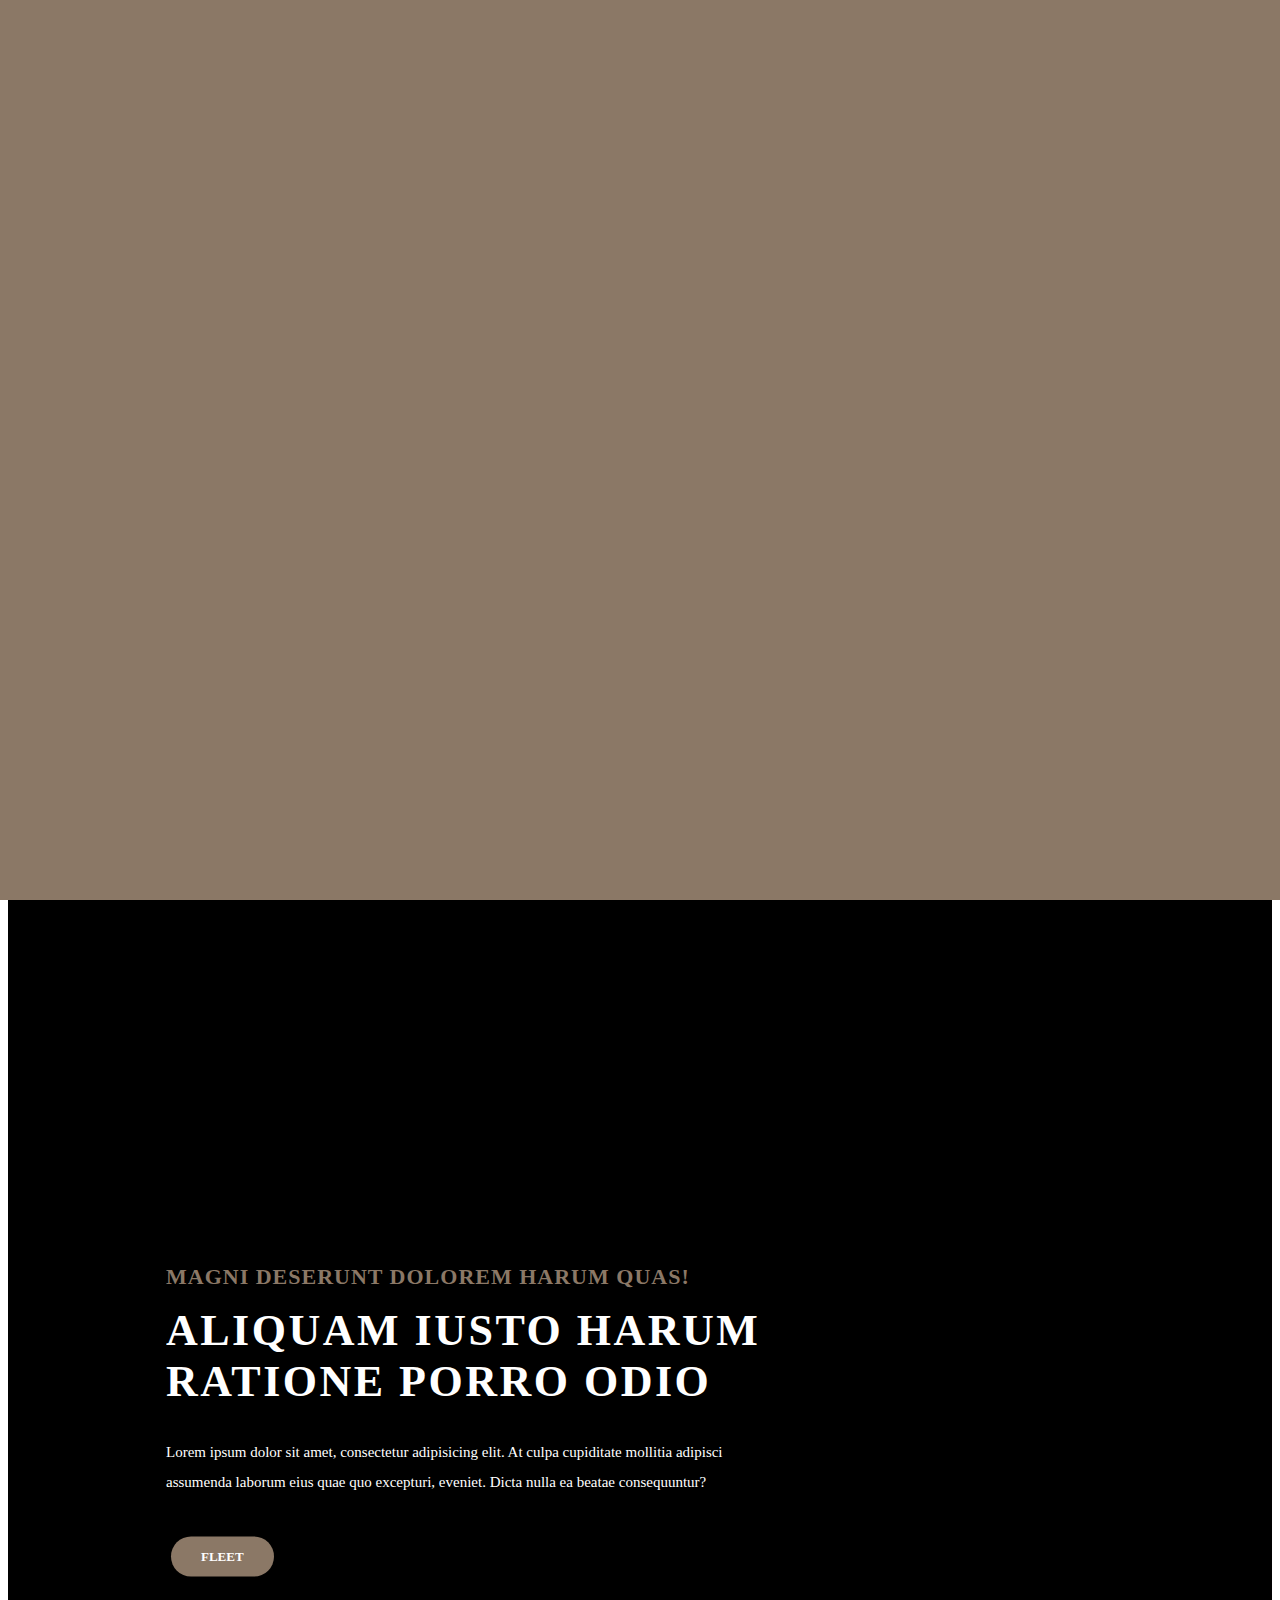
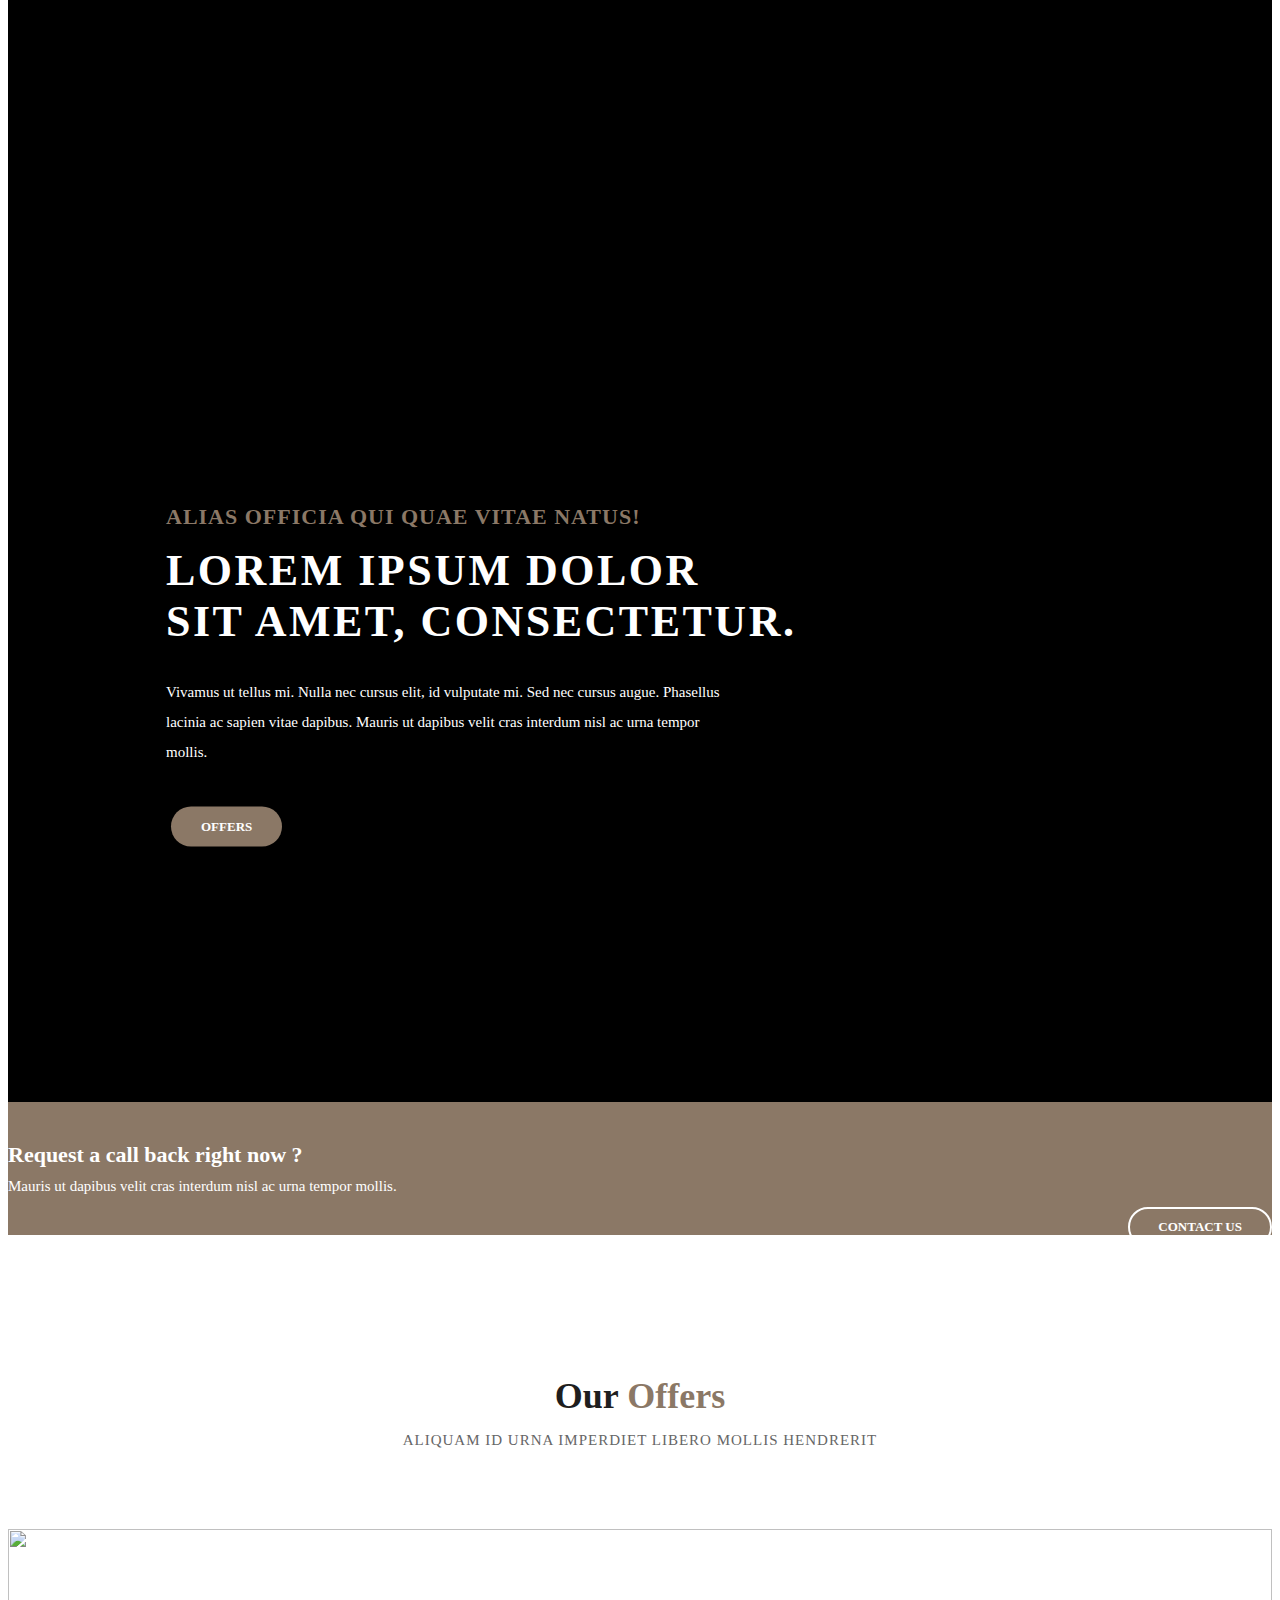
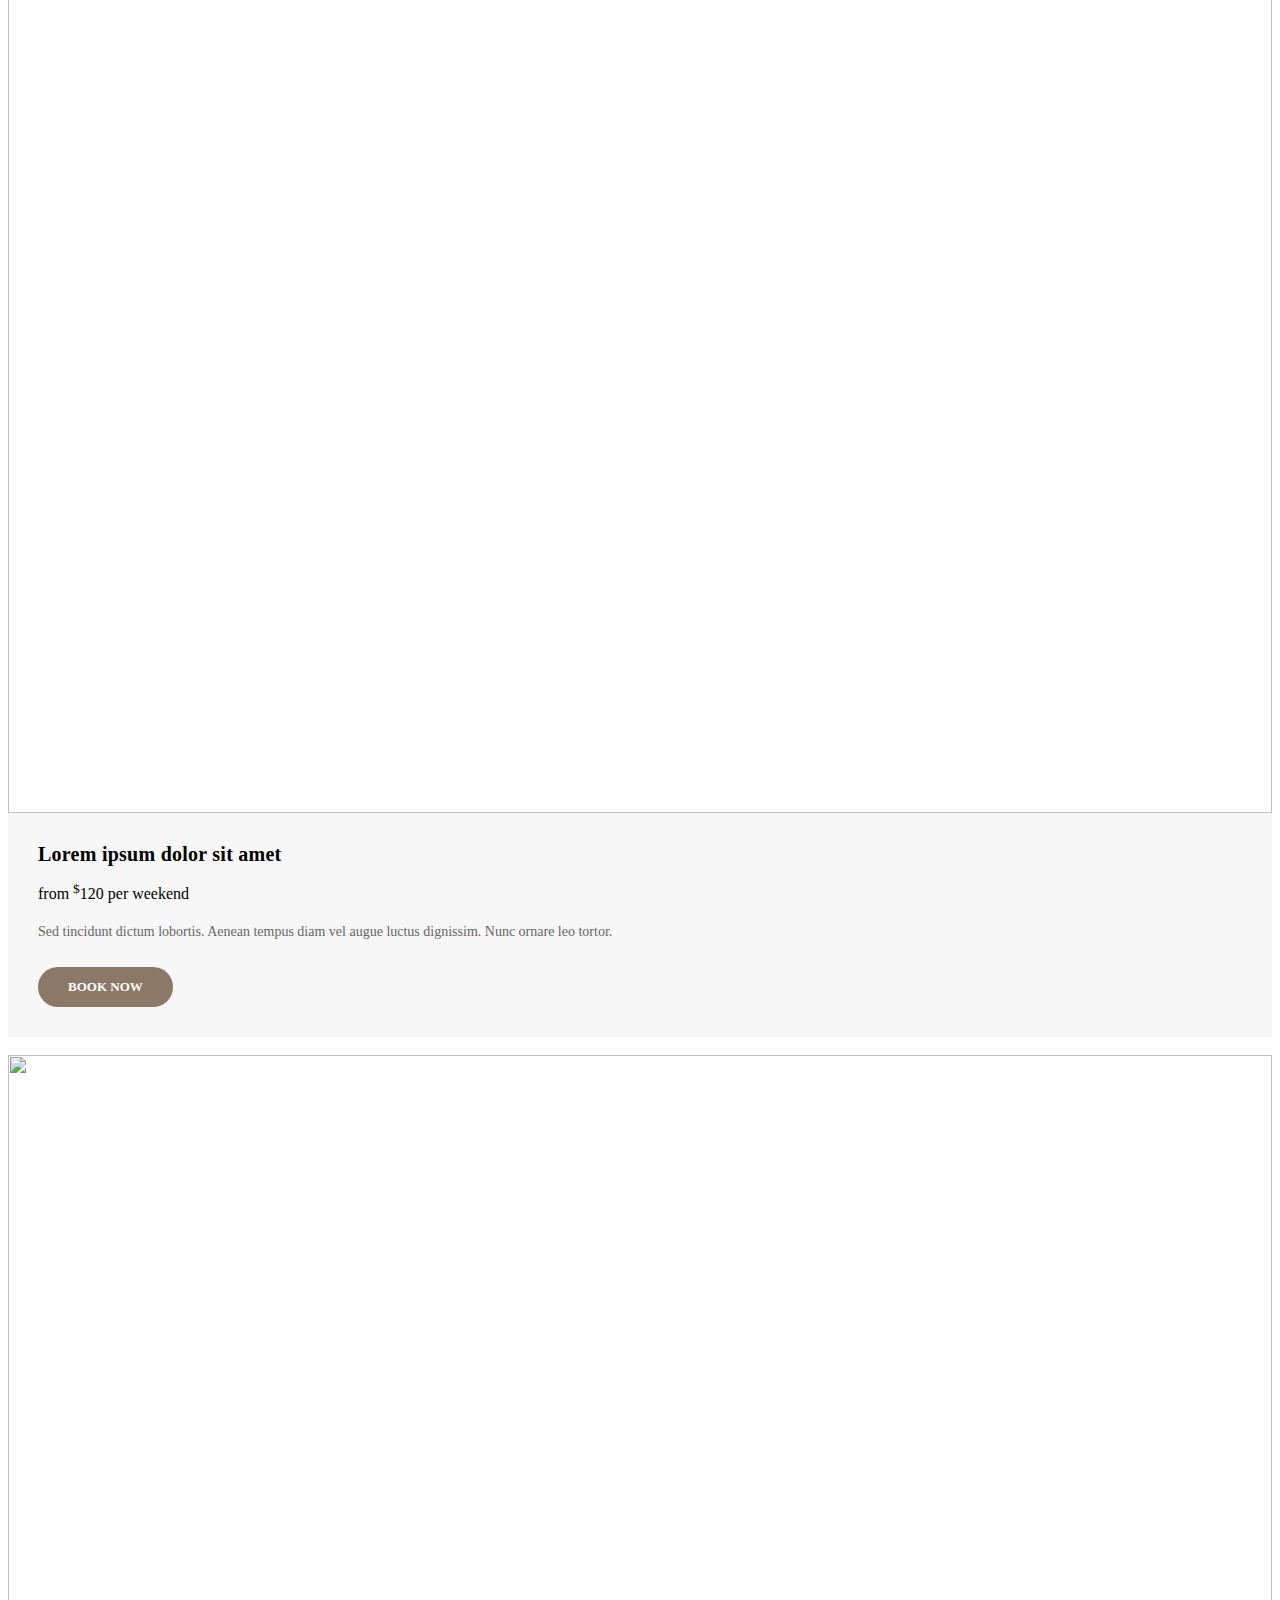
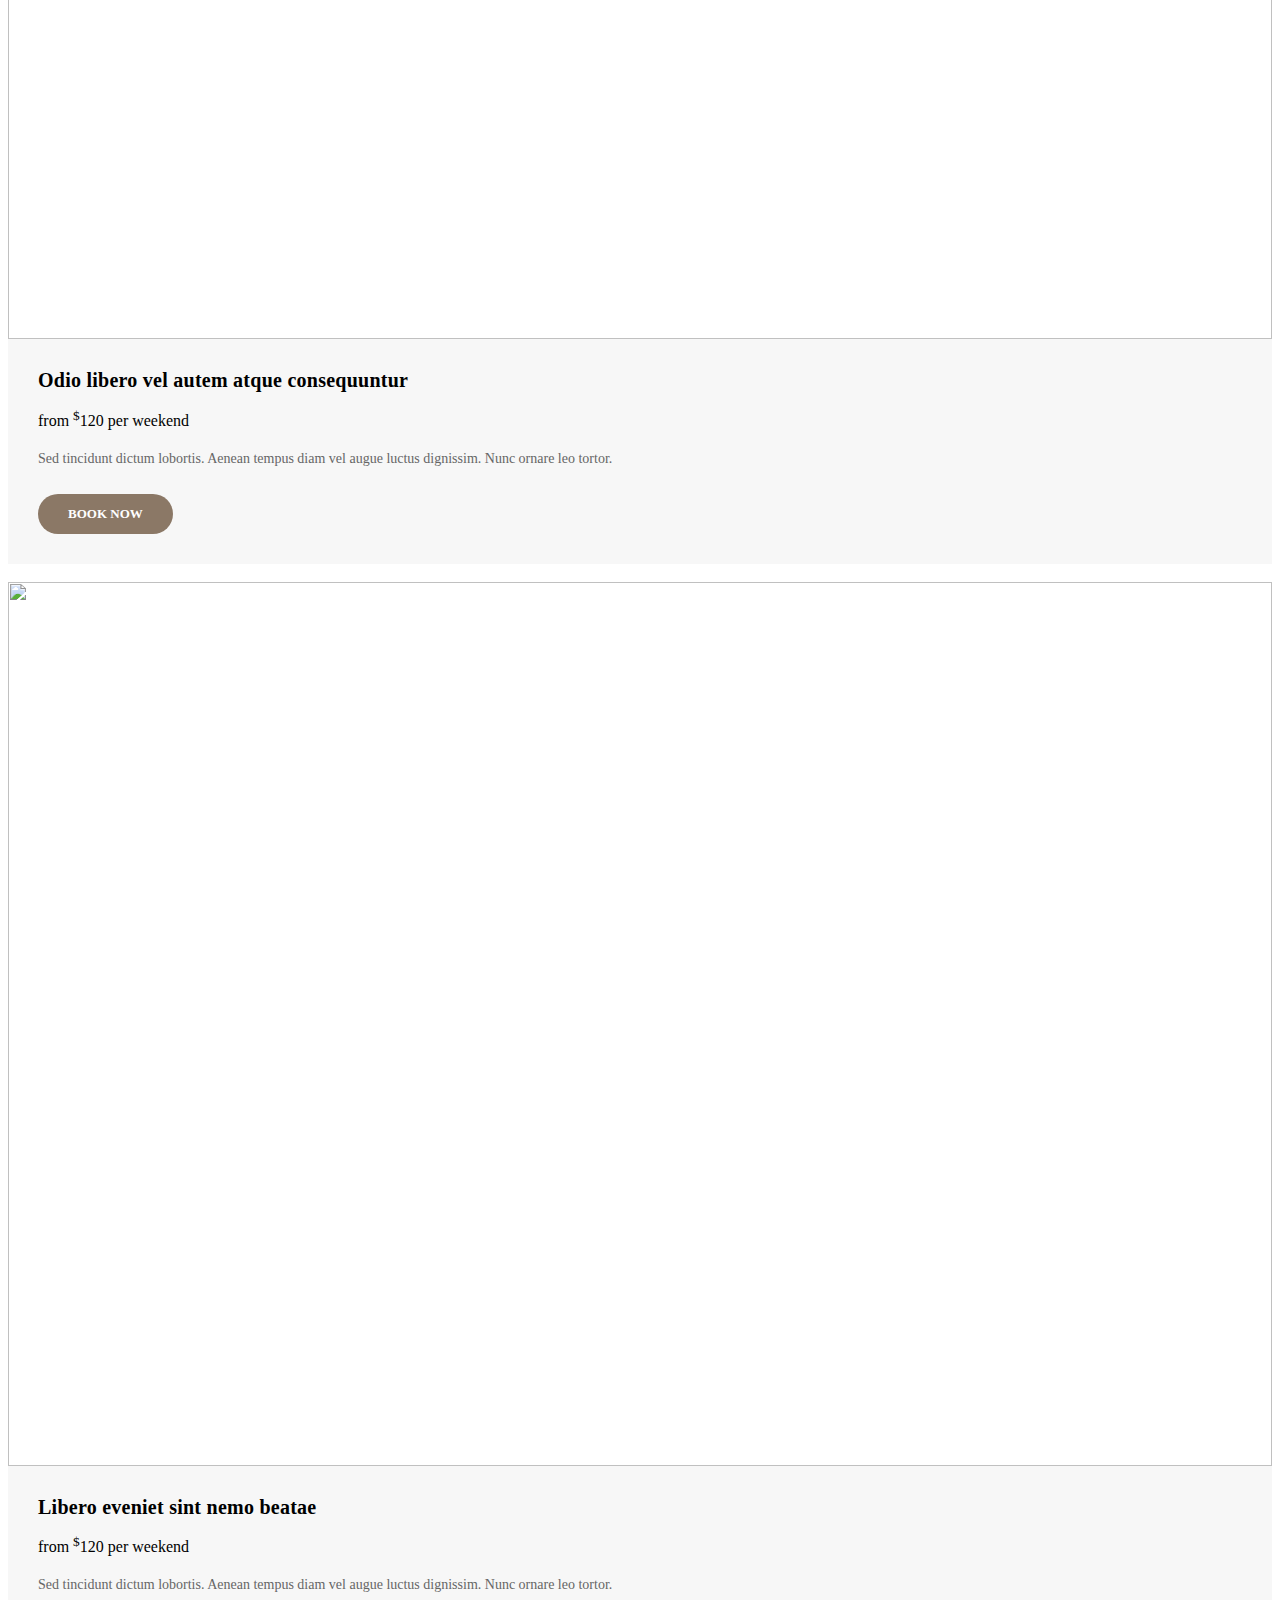
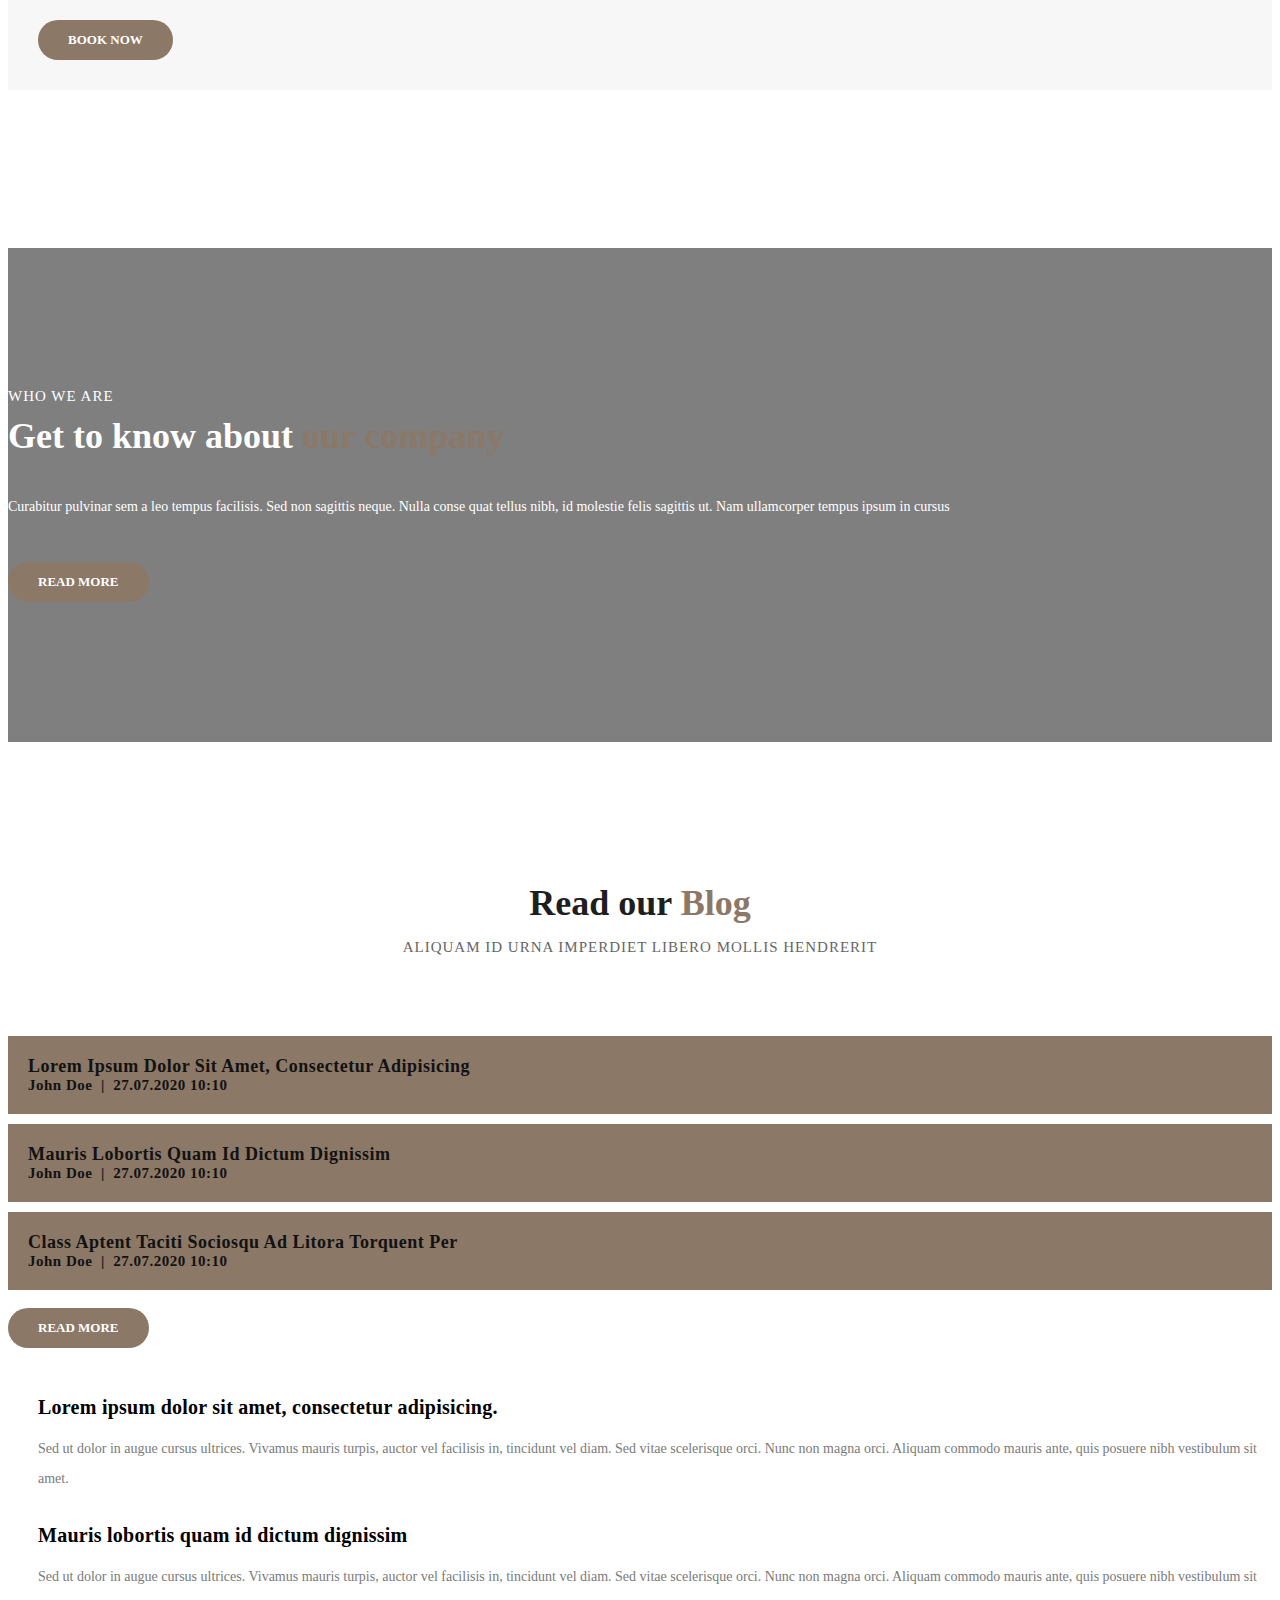
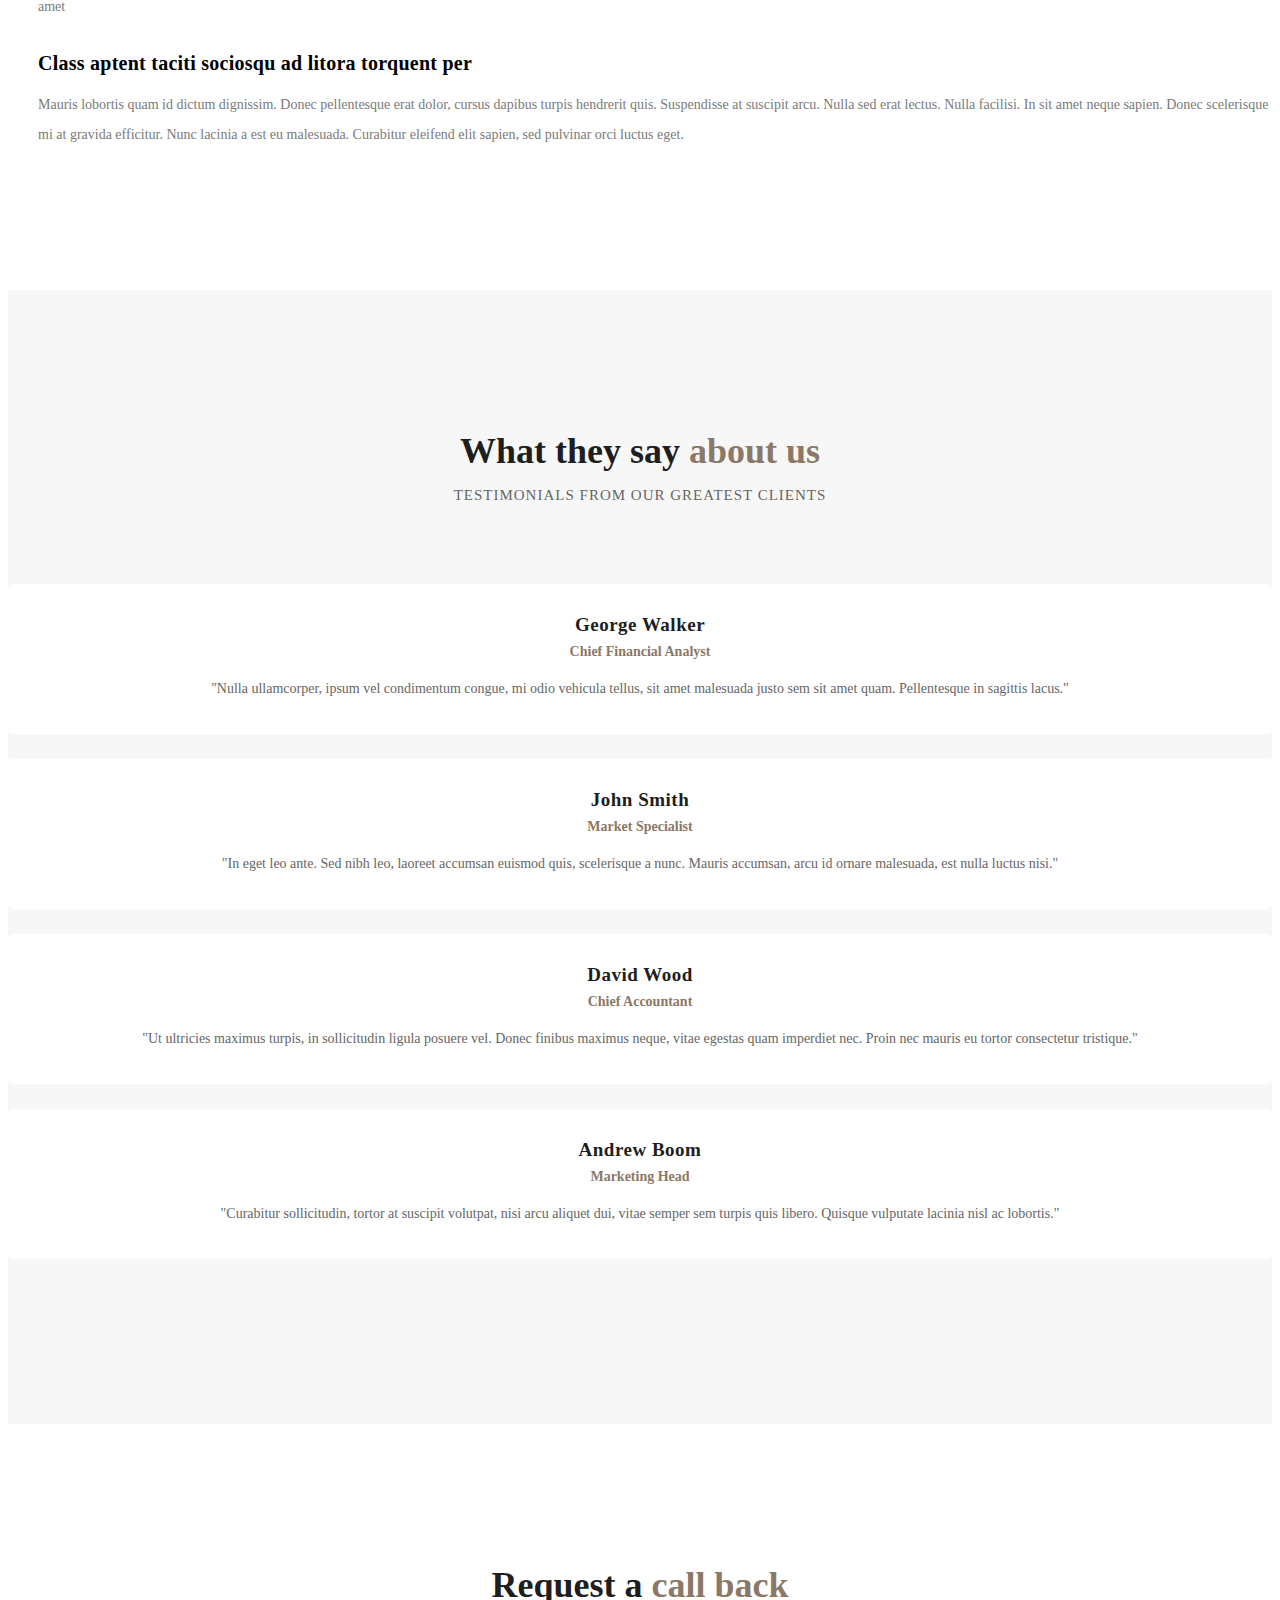
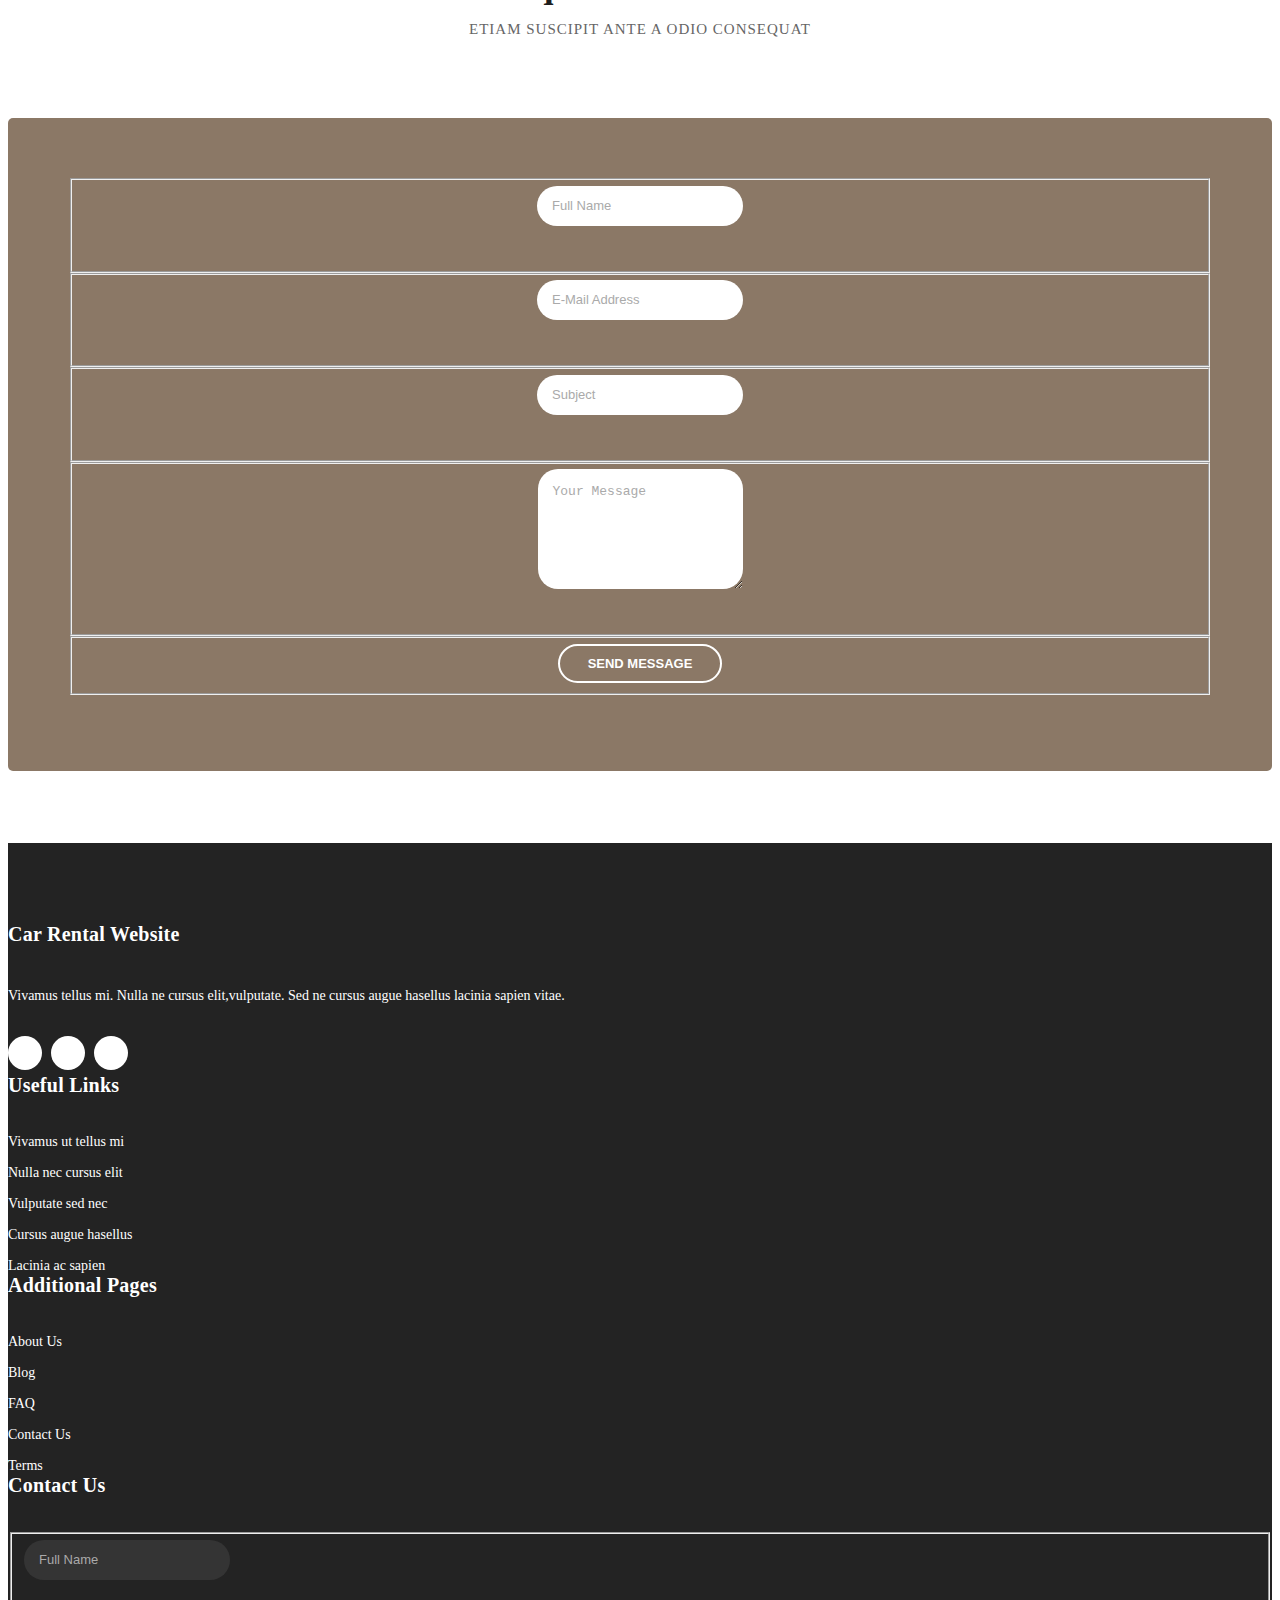
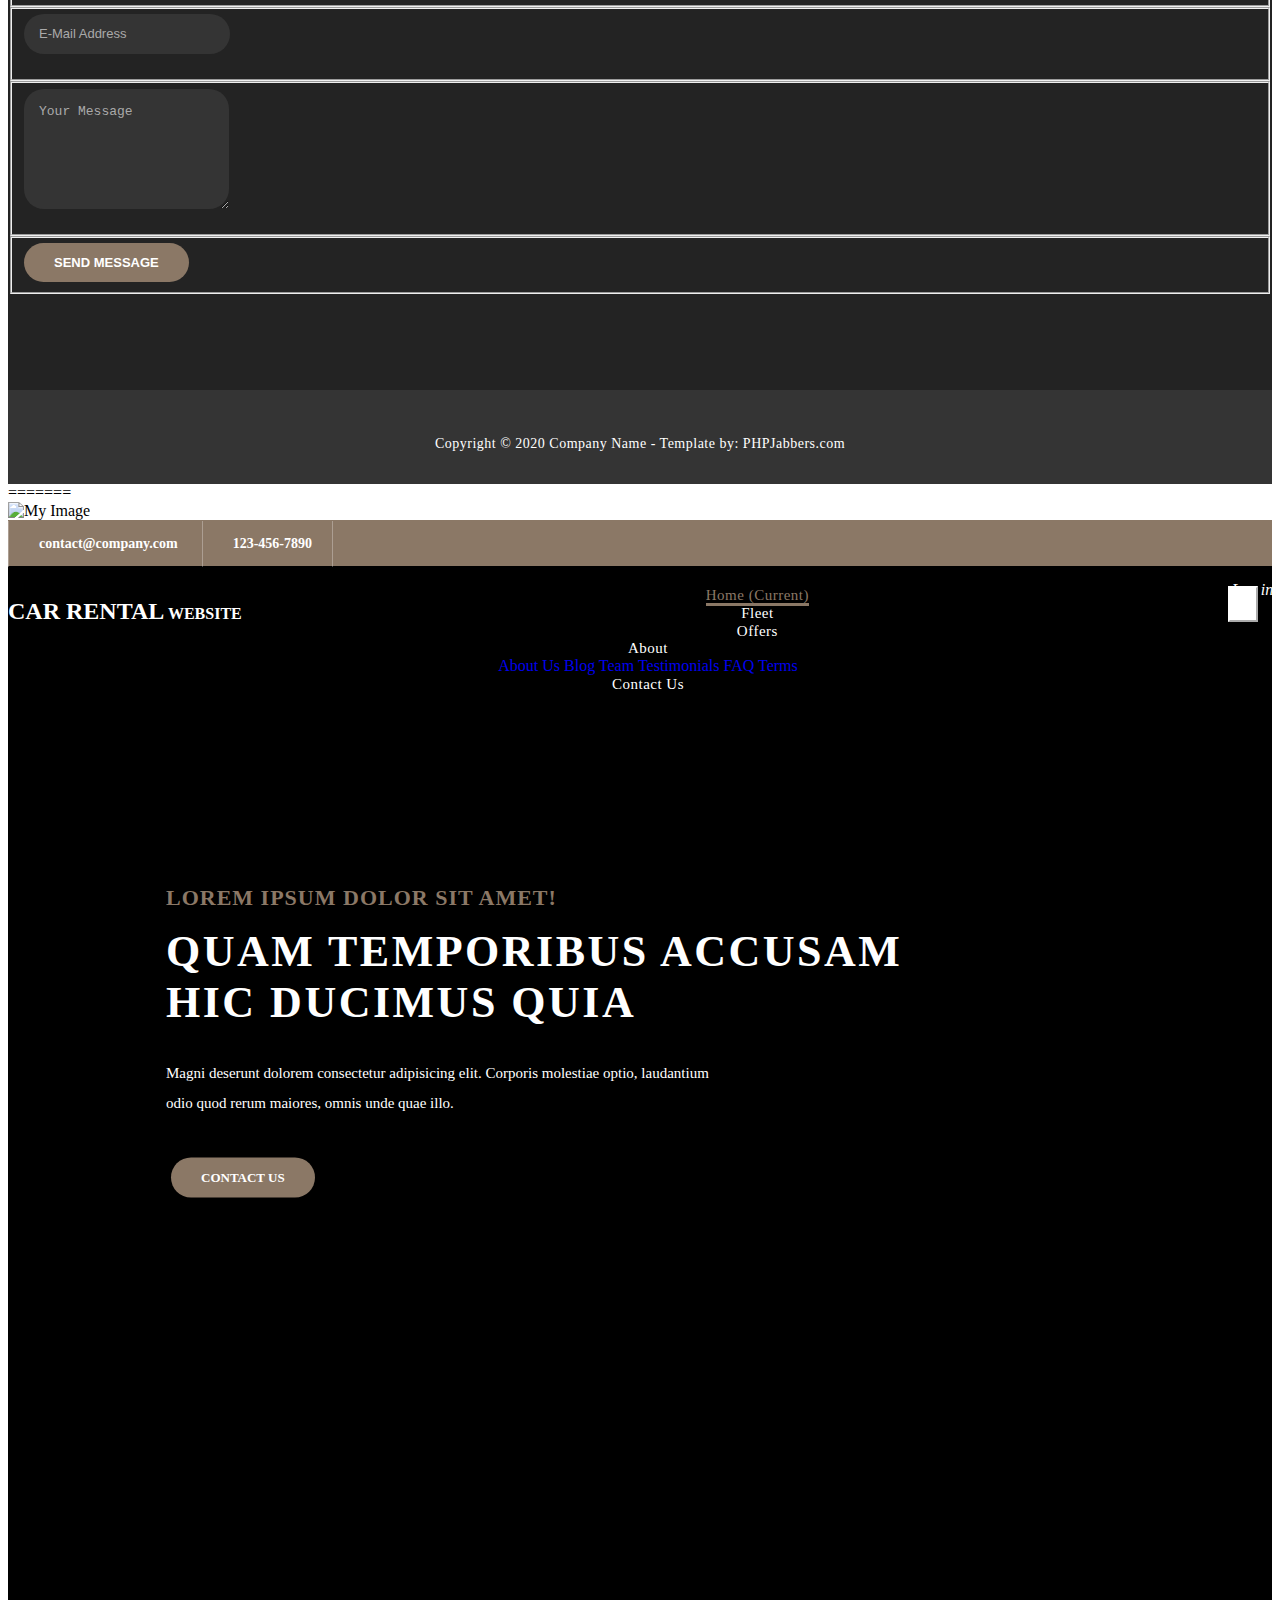
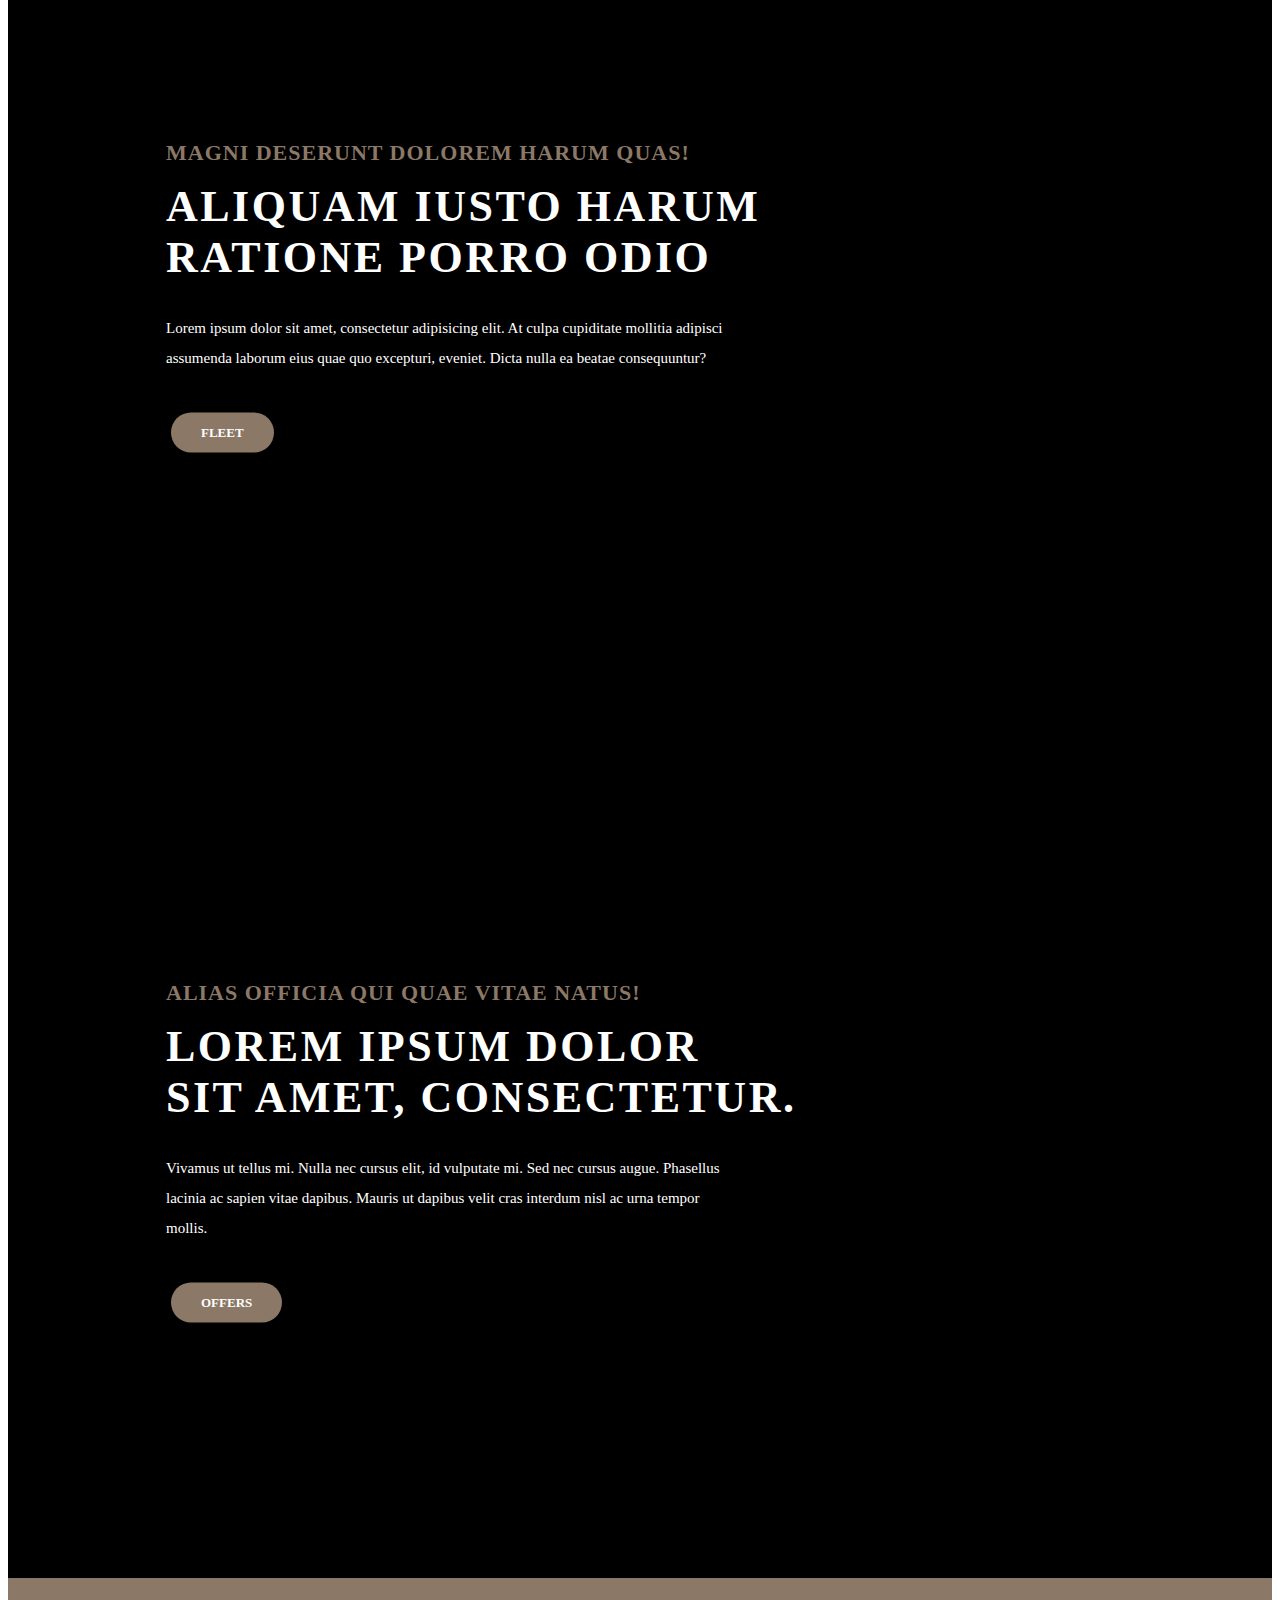
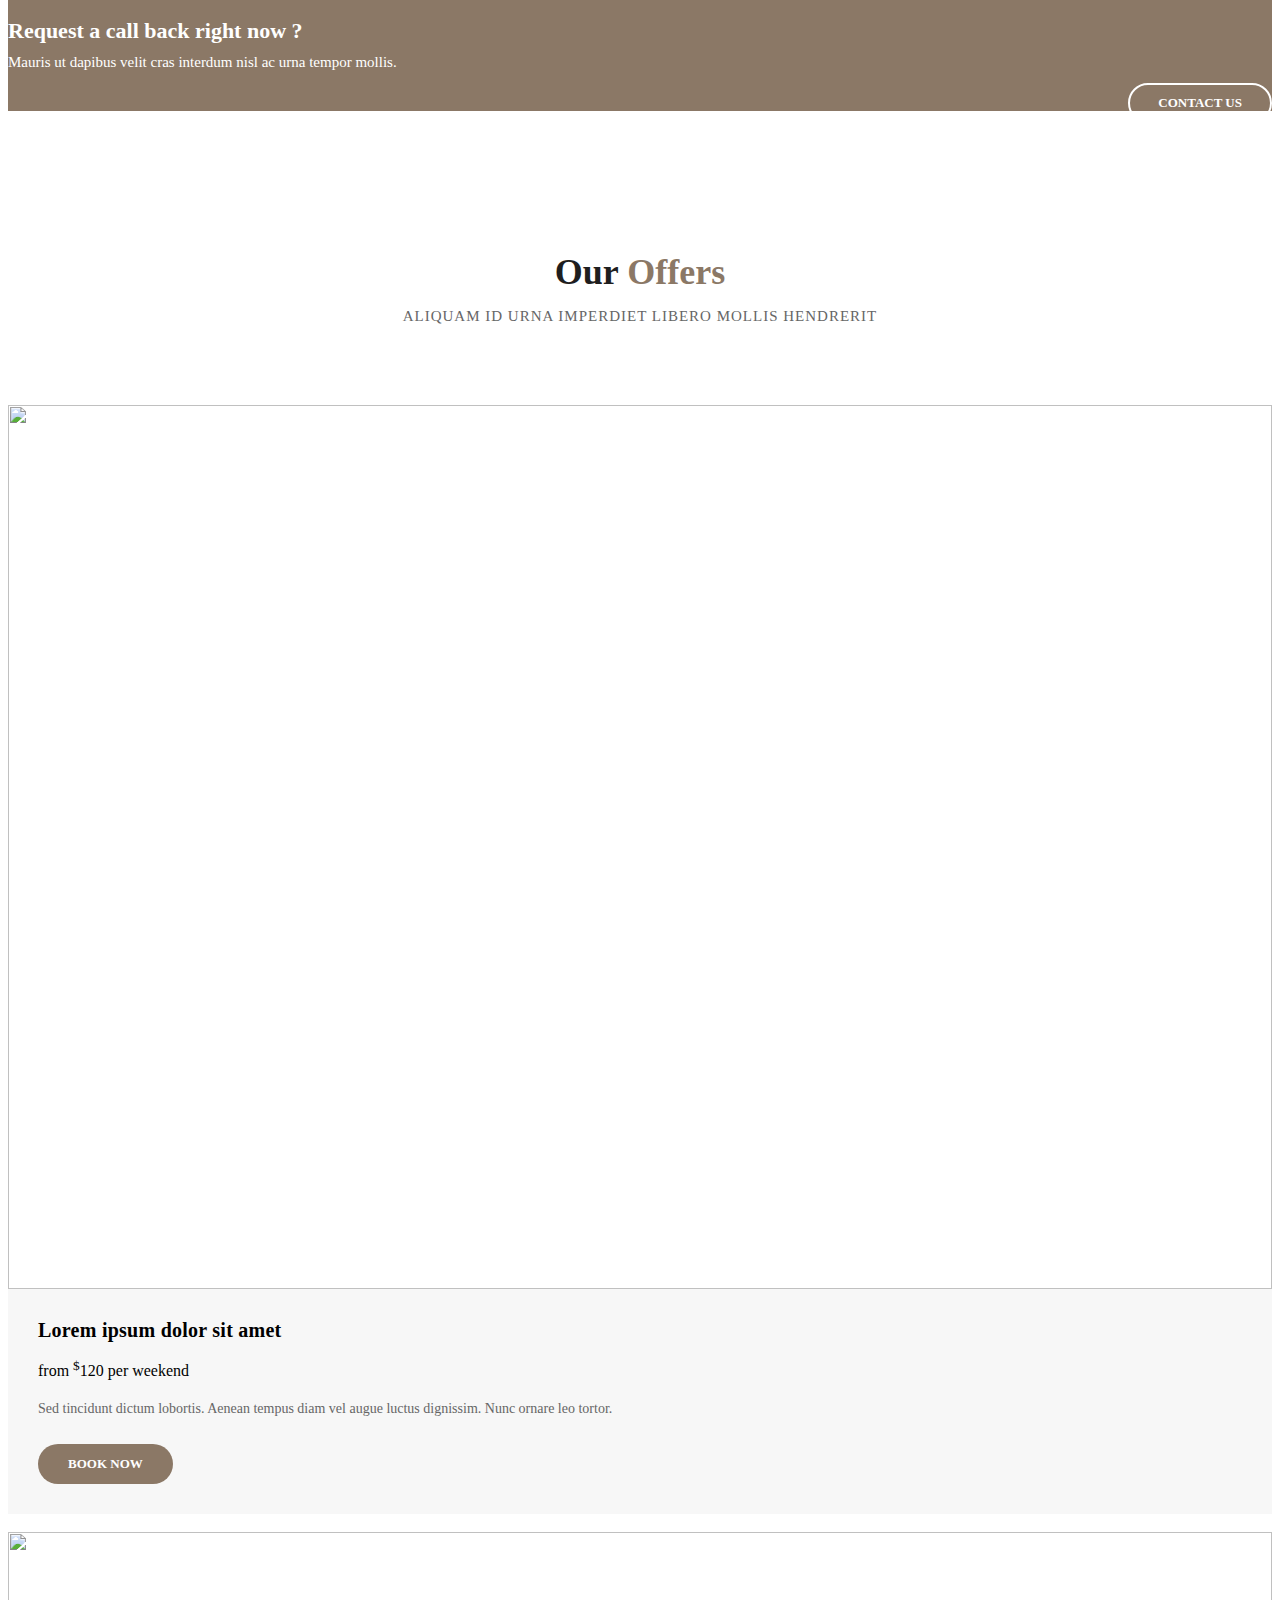
==== commit 47e08623: "new" ====
--- a/index.html
+++ b/index.html
@@ -1,3 +1,4 @@
+<<<<<<< HEAD
 <!DOCTYPE html>
 <html lang="en">
   <head>
@@ -714,3 +715,721 @@
     </script>
   </body>
 </html>
+=======
+<!DOCTYPE html>
+<html lang="en">
+  <head>
+    <meta charset="utf-8" />
+    <meta
+      name="viewport"
+      content="width=device-width, initial-scale=1, shrink-to-fit=no"
+    />
+    <meta name="description" content="" />
+    <meta name="author" content="" />
+    <link
+      href="https://fonts.googleapis.com/css?family=Poppins:100,200,300,400,500,600,700,800,900&display=swap"
+      rel="stylesheet"
+    />
+
+    <title>PHPJabbers.com | Free Car Rental Website Template</title>
+
+    <!-- Bootstrap core CSS -->
+    <link href="vendor/bootstrap/css/bootstrap.min.css" rel="stylesheet" />
+
+    <!-- Additional CSS Files -->
+    <link rel="stylesheet" href="assets/css/fontawesome.css" />
+    <link rel="stylesheet" href="assets/css/style.css" />
+    <link rel="stylesheet" href="assets/css/owl.css" />
+    <link rel="stylesheet" href="assets/css/edited.css" />
+  </head>
+
+  <body>
+    <!-- Loder Starts -->
+    <div class="loader">
+      <img
+        class="loader-img"
+        id="my-image"
+        src="assets/images/looder.gif"
+        alt="My Image"
+      />
+    </div>
+    <!-- Loader Ends -->
+
+    <!-- ***** Preloader Start ***** -->
+    <div id="preloader">
+      <div class="jumper">
+        <div></div>
+        <div></div>
+        <div></div>
+      </div>
+    </div>
+    <!-- ***** Preloader End ***** -->
+
+    <!-- Header -->
+    <div class="sub-header">
+      <div class="container">
+        <div class="row">
+          <div class="col-md-8 col-xs-12">
+            <ul class="left-info">
+              <li>
+                <a href="#"
+                  ><i class="fa fa-envelope"></i>contact@company.com</a
+                >
+              </li>
+              <li>
+                <a href="#"><i class="fa fa-phone"></i>123-456-7890</a>
+              </li>
+            </ul>
+          </div>
+          <div class="col-md-4">
+            <ul class="right-icons">
+              <li>
+                <a href="#"><i class="fa fa-facebook"></i></a>
+              </li>
+              <li>
+                <a href="#"><i class="fa fa-twitter"></i></a>
+              </li>
+              <li>
+                <a href="#"><i class="fa fa-linkedin"></i></a>
+              </li>
+              <li>
+                <a href="login.html"><i class="fa">Log in</i></a>
+              </li>
+            </ul>
+          </div>
+        </div>
+      </div>
+    </div>
+
+    <header class="">
+      <nav class="navbar navbar-expand-lg">
+        <div class="container">
+          <a class="navbar-brand" href="index.html"
+            ><h2>Car Rental<em> Website</em></h2></a
+          >
+          <button
+            class="navbar-toggler"
+            type="button"
+            data-toggle="collapse"
+            data-target="#navbarResponsive"
+            aria-controls="navbarResponsive"
+            aria-expanded="false"
+            aria-label="Toggle navigation"
+          >
+            <span class="navbar-toggler-icon"></span>
+          </button>
+          <div class="collapse navbar-collapse" id="navbarResponsive">
+            <ul class="navbar-nav ml-auto">
+              <li class="nav-item active">
+                <a class="nav-link" href="index.html"
+                  >Home
+                  <span class="sr-only">(current)</span>
+                </a>
+              </li>
+              <li class="nav-item">
+                <a class="nav-link" href="fleet.html">Fleet</a>
+              </li>
+              <li class="nav-item">
+                <a class="nav-link" href="offers.html">Offers</a>
+              </li>
+              <li class="nav-item dropdown">
+                <a
+                  class="dropdown-toggle nav-link"
+                  data-toggle="dropdown"
+                  href="#"
+                  role="button"
+                  aria-haspopup="true"
+                  aria-expanded="false"
+                  >About</a
+                >
+
+                <div class="dropdown-menu">
+                  <a class="dropdown-item" href="about.html">About Us</a>
+                  <a class="dropdown-item" href="blog.html">Blog</a>
+                  <a class="dropdown-item" href="team.html">Team</a>
+                  <a class="dropdown-item" href="testimonials.html"
+                    >Testimonials</a
+                  >
+                  <a class="dropdown-item" href="faq.html">FAQ</a>
+                  <a class="dropdown-item" href="terms.html">Terms</a>
+                </div>
+              </li>
+              <li class="nav-item">
+                <a class="nav-link" href="contact.html">Contact Us</a>
+              </li>
+            </ul>
+          </div>
+        </div>
+      </nav>
+    </header>
+
+    <!-- Page Content -->
+    <!-- Banner Starts Here -->
+    <div class="main-banner header-text" id="top">
+      <div class="Modern-Slider">
+        <!-- Item -->
+        <div class="item item-1">
+          <div class="img-fill">
+            <div class="text-content">
+              <h6>lorem ipsum dolor sit amet!</h6>
+              <h4>
+                Quam temporibus accusam <br />
+                hic ducimus quia
+              </h4>
+              <p>
+                Magni deserunt dolorem consectetur adipisicing elit. Corporis
+                molestiae optio, laudantium odio quod rerum maiores, omnis unde
+                quae illo.
+              </p>
+              <a href="contact.html" class="filled-button">contact us</a>
+            </div>
+          </div>
+        </div>
+        <!-- // Item -->
+        <!-- Item -->
+        <div class="item item-2">
+          <div class="img-fill">
+            <div class="text-content">
+              <h6>magni deserunt dolorem harum quas!</h6>
+              <h4>
+                Aliquam iusto harum <br />
+                ratione porro odio
+              </h4>
+              <p>
+                Lorem ipsum dolor sit amet, consectetur adipisicing elit. At
+                culpa cupiditate mollitia adipisci assumenda laborum eius quae
+                quo excepturi, eveniet. Dicta nulla ea beatae consequuntur?
+              </p>
+              <a href="fleet.html" class="filled-button">Fleet</a>
+            </div>
+          </div>
+        </div>
+        <!-- // Item -->
+        <!-- Item -->
+        <div class="item item-3">
+          <div class="img-fill">
+            <div class="text-content">
+              <h6>alias officia qui quae vitae natus!</h6>
+              <h4>
+                Lorem ipsum dolor <br />
+                sit amet, consectetur.
+              </h4>
+              <p>
+                Vivamus ut tellus mi. Nulla nec cursus elit, id vulputate mi.
+                Sed nec cursus augue. Phasellus lacinia ac sapien vitae dapibus.
+                Mauris ut dapibus velit cras interdum nisl ac urna tempor
+                mollis.
+              </p>
+              <a href="offers.html" class="filled-button">Offers</a>
+            </div>
+          </div>
+        </div>
+        <!-- // Item -->
+      </div>
+    </div>
+    <!-- Banner Ends Here -->
+
+    <div class="request-form">
+      <div class="container">
+        <div class="row">
+          <div class="col-md-8">
+            <h4>Request a call back right now ?</h4>
+            <span
+              >Mauris ut dapibus velit cras interdum nisl ac urna tempor
+              mollis.</span
+            >
+          </div>
+          <div class="col-md-4">
+            <a href="contact.html" class="border-button">Contact Us</a>
+          </div>
+        </div>
+      </div>
+    </div>
+
+    <div class="services">
+      <div class="container">
+        <div class="row">
+          <div class="col-md-12">
+            <div class="section-heading">
+              <h2>Our <em>Offers</em></h2>
+              <span>Aliquam id urna imperdiet libero mollis hendrerit</span>
+            </div>
+          </div>
+          <div class="col-md-4">
+            <div class="service-item">
+              <img src="assets/images/offer-1-720x480.jpg" alt="" />
+              <div class="down-content">
+                <h4>Lorem ipsum dolor sit amet</h4>
+                <div style="margin-bottom: 10px">
+                  <span>from <sup>$</sup>120 per weekend</span>
+                </div>
+                <p>
+                  Sed tincidunt dictum lobortis. Aenean tempus diam vel augue
+                  luctus dignissim. Nunc ornare leo tortor.
+                </p>
+                <a href="offers.html" class="filled-button">Book Now</a>
+              </div>
+            </div>
+
+            <br />
+          </div>
+          <div class="col-md-4">
+            <div class="service-item">
+              <img src="assets/images/offer-2-720x480.jpg" alt="" />
+              <div class="down-content">
+                <h4>Odio libero vel autem atque consequuntur</h4>
+                <div style="margin-bottom: 10px">
+                  <span>from <sup>$</sup>120 per weekend</span>
+                </div>
+                <p>
+                  Sed tincidunt dictum lobortis. Aenean tempus diam vel augue
+                  luctus dignissim. Nunc ornare leo tortor.
+                </p>
+                <a href="offers.html" class="filled-button">Book Now</a>
+              </div>
+            </div>
+
+            <br />
+          </div>
+          <div class="col-md-4">
+            <div class="service-item">
+              <img src="assets/images/offer-3-720x480.jpg" alt="" />
+              <div class="down-content">
+                <h4>Libero eveniet sint nemo beatae</h4>
+                <div style="margin-bottom: 10px">
+                  <span>from <sup>$</sup>120 per weekend</span>
+                </div>
+                <p>
+                  Sed tincidunt dictum lobortis. Aenean tempus diam vel augue
+                  luctus dignissim. Nunc ornare leo tortor.
+                </p>
+                <a href="offers.html" class="filled-button">Book Now</a>
+              </div>
+            </div>
+
+            <br />
+          </div>
+        </div>
+      </div>
+    </div>
+
+    <div class="fun-facts">
+      <div class="container">
+        <div class="more-info-content">
+          <div class="row">
+            <div class="col-md-6">
+              <div class="left-image">
+                <img
+                  src="assets/images/about-1-570x350.jpg"
+                  class="img-fluid"
+                  alt=""
+                />
+              </div>
+            </div>
+            <div class="col-md-6 align-self-center">
+              <div class="right-content">
+                <span>Who we are</span>
+                <h2>Get to know about <em>our company</em></h2>
+                <p>
+                  Curabitur pulvinar sem a leo tempus facilisis. Sed non
+                  sagittis neque. Nulla conse quat tellus nibh, id molestie
+                  felis sagittis ut. Nam ullamcorper tempus ipsum in cursus
+                </p>
+                <a href="about.html" class="filled-button">Read More</a>
+              </div>
+            </div>
+          </div>
+        </div>
+      </div>
+    </div>
+
+    <div class="more-info">
+      <div class="container">
+        <div class="section-heading">
+          <h2>Read our <em>Blog</em></h2>
+          <span>Aliquam id urna imperdiet libero mollis hendrerit</span>
+        </div>
+
+        <div class="row" id="tabs">
+          <div class="col-md-4">
+            <ul>
+              <li>
+                <a href="#tabs-1"
+                  >Lorem ipsum dolor sit amet, consectetur adipisicing <br />
+                  <small>John Doe &nbsp;|&nbsp; 27.07.2020 10:10</small></a
+                >
+              </li>
+              <li>
+                <a href="#tabs-2"
+                  >Mauris lobortis quam id dictum dignissim <br />
+                  <small>John Doe &nbsp;|&nbsp; 27.07.2020 10:10</small></a
+                >
+              </li>
+              <li>
+                <a href="#tabs-3"
+                  >Class aptent taciti sociosqu ad litora torquent per <br />
+                  <small>John Doe &nbsp;|&nbsp; 27.07.2020 10:10</small></a
+                >
+              </li>
+            </ul>
+
+            <br />
+
+            <div class="text-center">
+              <a href="blog.html" class="filled-button">Read More</a>
+            </div>
+
+            <br />
+          </div>
+
+          <div class="col-md-8">
+            <section class="tabs-content">
+              <article id="tabs-1">
+                <img src="assets/images/blog-image-1-940x460.jpg" alt="" />
+                <h4>
+                  <a href="blog-details.html"
+                    >Lorem ipsum dolor sit amet, consectetur adipisicing.</a
+                  >
+                </h4>
+                <p>
+                  Sed ut dolor in augue cursus ultrices. Vivamus mauris turpis,
+                  auctor vel facilisis in, tincidunt vel diam. Sed vitae
+                  scelerisque orci. Nunc non magna orci. Aliquam commodo mauris
+                  ante, quis posuere nibh vestibulum sit amet.
+                </p>
+              </article>
+              <article id="tabs-2">
+                <img src="assets/images/blog-image-2-940x460.jpg" alt="" />
+                <h4>
+                  <a href="blog-details.html"
+                    >Mauris lobortis quam id dictum dignissim</a
+                  >
+                </h4>
+                <p>
+                  Sed ut dolor in augue cursus ultrices. Vivamus mauris turpis,
+                  auctor vel facilisis in, tincidunt vel diam. Sed vitae
+                  scelerisque orci. Nunc non magna orci. Aliquam commodo mauris
+                  ante, quis posuere nibh vestibulum sit amet
+                </p>
+              </article>
+              <article id="tabs-3">
+                <img src="assets/images/blog-image-3-940x460.jpg" alt="" />
+                <h4>
+                  <a href="blog-details.html"
+                    >Class aptent taciti sociosqu ad litora torquent per</a
+                  >
+                </h4>
+                <p>
+                  Mauris lobortis quam id dictum dignissim. Donec pellentesque
+                  erat dolor, cursus dapibus turpis hendrerit quis. Suspendisse
+                  at suscipit arcu. Nulla sed erat lectus. Nulla facilisi. In
+                  sit amet neque sapien. Donec scelerisque mi at gravida
+                  efficitur. Nunc lacinia a est eu malesuada. Curabitur eleifend
+                  elit sapien, sed pulvinar orci luctus eget.
+                </p>
+              </article>
+            </section>
+          </div>
+        </div>
+      </div>
+    </div>
+
+    <div class="testimonials">
+      <div class="container">
+        <div class="row">
+          <div class="col-md-12">
+            <div class="section-heading">
+              <h2>What they say <em>about us</em></h2>
+              <span>testimonials from our greatest clients</span>
+            </div>
+          </div>
+          <div class="col-md-12">
+            <div class="owl-testimonials owl-carousel">
+              <div class="testimonial-item">
+                <div class="inner-content">
+                  <h4>George Walker</h4>
+                  <span>Chief Financial Analyst</span>
+                  <p>
+                    "Nulla ullamcorper, ipsum vel condimentum congue, mi odio
+                    vehicula tellus, sit amet malesuada justo sem sit amet quam.
+                    Pellentesque in sagittis lacus."
+                  </p>
+                </div>
+                <img src="http://placehold.it/60x60" alt="" />
+              </div>
+
+              <div class="testimonial-item">
+                <div class="inner-content">
+                  <h4>John Smith</h4>
+                  <span>Market Specialist</span>
+                  <p>
+                    "In eget leo ante. Sed nibh leo, laoreet accumsan euismod
+                    quis, scelerisque a nunc. Mauris accumsan, arcu id ornare
+                    malesuada, est nulla luctus nisi."
+                  </p>
+                </div>
+                <img src="http://placehold.it/60x60" alt="" />
+              </div>
+
+              <div class="testimonial-item">
+                <div class="inner-content">
+                  <h4>David Wood</h4>
+                  <span>Chief Accountant</span>
+                  <p>
+                    "Ut ultricies maximus turpis, in sollicitudin ligula posuere
+                    vel. Donec finibus maximus neque, vitae egestas quam
+                    imperdiet nec. Proin nec mauris eu tortor consectetur
+                    tristique."
+                  </p>
+                </div>
+                <img src="http://placehold.it/60x60" alt="" />
+              </div>
+
+              <div class="testimonial-item">
+                <div class="inner-content">
+                  <h4>Andrew Boom</h4>
+                  <span>Marketing Head</span>
+                  <p>
+                    "Curabitur sollicitudin, tortor at suscipit volutpat, nisi
+                    arcu aliquet dui, vitae semper sem turpis quis libero.
+                    Quisque vulputate lacinia nisl ac lobortis."
+                  </p>
+                </div>
+                <img src="http://placehold.it/60x60" alt="" />
+              </div>
+            </div>
+          </div>
+        </div>
+      </div>
+    </div>
+
+    <div class="callback-form">
+      <div class="container">
+        <div class="row">
+          <div class="col-md-12">
+            <div class="section-heading">
+              <h2>Request a <em>call back</em></h2>
+              <span>Etiam suscipit ante a odio consequat</span>
+            </div>
+          </div>
+          <div class="col-md-12">
+            <div class="contact-form">
+              <form id="contact" action="" method="post">
+                <div class="row">
+                  <div class="col-lg-4 col-md-12 col-sm-12">
+                    <fieldset>
+                      <input
+                        name="name"
+                        type="text"
+                        class="form-control"
+                        id="name"
+                        placeholder="Full Name"
+                        required=""
+                      />
+                    </fieldset>
+                  </div>
+                  <div class="col-lg-4 col-md-12 col-sm-12">
+                    <fieldset>
+                      <input
+                        name="email"
+                        type="text"
+                        class="form-control"
+                        id="email"
+                        pattern="[^ @]*@[^ @]*"
+                        placeholder="E-Mail Address"
+                        required=""
+                      />
+                    </fieldset>
+                  </div>
+                  <div class="col-lg-4 col-md-12 col-sm-12">
+                    <fieldset>
+                      <input
+                        name="subject"
+                        type="text"
+                        class="form-control"
+                        id="subject"
+                        placeholder="Subject"
+                        required=""
+                      />
+                    </fieldset>
+                  </div>
+                  <div class="col-lg-12">
+                    <fieldset>
+                      <textarea
+                        name="message"
+                        rows="6"
+                        class="form-control"
+                        id="message"
+                        placeholder="Your Message"
+                        required=""
+                      ></textarea>
+                    </fieldset>
+                  </div>
+                  <div class="col-lg-12">
+                    <fieldset>
+                      <button
+                        type="submit"
+                        id="form-submit"
+                        class="border-button"
+                      >
+                        Send Message
+                      </button>
+                    </fieldset>
+                  </div>
+                </div>
+              </form>
+            </div>
+          </div>
+        </div>
+
+        <br />
+        <br />
+        <br />
+        <br />
+      </div>
+    </div>
+
+    <!-- Footer Starts Here -->
+    <footer>
+      <div class="container">
+        <div class="row">
+          <div class="col-md-3 footer-item">
+            <h4>Car Rental Website</h4>
+            <p>
+              Vivamus tellus mi. Nulla ne cursus elit,vulputate. Sed ne cursus
+              augue hasellus lacinia sapien vitae.
+            </p>
+            <ul class="social-icons">
+              <li>
+                <a rel="nofollow" href="#" target="_blank"
+                  ><i class="fa fa-facebook"></i
+                ></a>
+              </li>
+              <li>
+                <a href="#"><i class="fa fa-twitter"></i></a>
+              </li>
+              <li>
+                <a href="#"><i class="fa fa-linkedin"></i></a>
+              </li>
+            </ul>
+          </div>
+          <div class="col-md-3 footer-item">
+            <h4>Useful Links</h4>
+            <ul class="menu-list">
+              <li><a href="#">Vivamus ut tellus mi</a></li>
+              <li><a href="#">Nulla nec cursus elit</a></li>
+              <li><a href="#">Vulputate sed nec</a></li>
+              <li><a href="#">Cursus augue hasellus</a></li>
+              <li><a href="#">Lacinia ac sapien</a></li>
+            </ul>
+          </div>
+          <div class="col-md-3 footer-item">
+            <h4>Additional Pages</h4>
+            <ul class="menu-list">
+              <li><a href="#">About Us</a></li>
+              <li><a href="#">Blog</a></li>
+              <li><a href="#">FAQ</a></li>
+              <li><a href="#">Contact Us</a></li>
+              <li><a href="#">Terms</a></li>
+            </ul>
+          </div>
+          <div class="col-md-3 footer-item last-item">
+            <h4>Contact Us</h4>
+            <div class="contact-form">
+              <form id="contact footer-contact" action="" method="post">
+                <div class="row">
+                  <div class="col-lg-12 col-md-12 col-sm-12">
+                    <fieldset>
+                      <input
+                        name="name"
+                        type="text"
+                        class="form-control"
+                        id="name"
+                        placeholder="Full Name"
+                        required=""
+                      />
+                    </fieldset>
+                  </div>
+                  <div class="col-lg-12 col-md-12 col-sm-12">
+                    <fieldset>
+                      <input
+                        name="email"
+                        type="text"
+                        class="form-control"
+                        id="email"
+                        pattern="[^ @]*@[^ @]*"
+                        placeholder="E-Mail Address"
+                        required=""
+                      />
+                    </fieldset>
+                  </div>
+                  <div class="col-lg-12">
+                    <fieldset>
+                      <textarea
+                        name="message"
+                        rows="6"
+                        class="form-control"
+                        id="message"
+                        placeholder="Your Message"
+                        required=""
+                      ></textarea>
+                    </fieldset>
+                  </div>
+                  <div class="col-lg-12">
+                    <fieldset>
+                      <button
+                        type="submit"
+                        id="form-submit"
+                        class="filled-button"
+                      >
+                        Send Message
+                      </button>
+                    </fieldset>
+                  </div>
+                </div>
+              </form>
+            </div>
+          </div>
+        </div>
+      </div>
+    </footer>
+
+    <div class="sub-footer">
+      <div class="container">
+        <div class="row">
+          <div class="col-md-12">
+            <p>
+              Copyright © 2020 Company Name - Template by:
+              <a href="https://www.phpjabbers.com/">PHPJabbers.com</a>
+            </p>
+          </div>
+        </div>
+      </div>
+    </div>
+
+    <!-- Bootstrap core JavaScript -->
+    <script src="vendor/jquery/jquery.min.js"></script>
+    <script src="vendor/bootstrap/js/bootstrap.bundle.min.js"></script>
+
+    <!-- Additional Scripts -->
+    <script src="assets/js/custom.js"></script>
+    <script src="assets/js/owl.js"></script>
+    <script src="assets/js/slick.js"></script>
+    <script src="assets/js/accordions.js"></script>
+    <script src="assets/js/edited.js"></script>
+
+    <script language="text/Javascript">
+      cleared[0] = cleared[1] = cleared[2] = 0; //set a cleared flag for each field
+      function clearField(t) {
+        //declaring the array outside of the
+        if (!cleared[t.id]) {
+          // function makes it static and global
+          cleared[t.id] = 1; // you could use true and false, but that's more typing
+          t.value = ""; // with more chance of typos
+          t.style.color = "#fff";
+        }
+      }
+    </script>
+  </body>
+</html>
+>>>>>>> f11c2d1838eef9a2dd6d8d0bf9f972db6a8afe78
--- a/assets/css/style.css
+++ b/assets/css/style.css
@@ -1,3 +1,4 @@
+<<<<<<< HEAD
 body {
   font-family: "Poppins", sans-serif;
   overflow-x: hidden;
@@ -1444,3 +1445,1451 @@
 h5 a:hover {
   color: inherit;
 }
+=======
+body {
+  font-family: "Poppins", sans-serif;
+  overflow-x: hidden;
+  text-rendering: optimizeLegibility;
+  -webkit-font-smoothing: antialiased;
+  -moz-osx-font-smoothing: grayscale;
+}
+p {
+  margin-bottom: 0px;
+  font-size: 14px;
+  color: #666666;
+  line-height: 30px;
+}
+a {
+  text-decoration: none !important;
+}
+ul {
+  padding: 0;
+  margin: 0;
+  list-style: none;
+}
+
+h1,
+h2,
+h3,
+h4,
+h5,
+h6 {
+  margin: 0px;
+}
+
+a.filled-button {
+  background-color: #8b7866;
+  color: #fff;
+  font-size: 13px;
+  text-transform: uppercase;
+  font-weight: 700;
+  padding: 12px 30px;
+  border-radius: 30px;
+  display: inline-block;
+  transition: all 0.3s;
+}
+
+a.filled-button:hover {
+  background-color: #fff;
+  color: #8b7866;
+}
+
+a.border-button {
+  background-color: transparent;
+  color: #fff;
+  border: 2px solid #fff;
+  font-size: 13px;
+  text-transform: uppercase;
+  font-weight: 700;
+  padding: 10px 28px;
+  border-radius: 30px;
+  display: inline-block;
+  transition: all 0.3s;
+}
+
+a.border-button:hover {
+  background-color: #fff;
+  color: #8b7866;
+}
+
+.section-heading {
+  text-align: center;
+  margin-bottom: 80px;
+}
+
+.section-heading h2 {
+  font-size: 36px;
+  font-weight: 600;
+  color: #1e1e1e;
+}
+
+.section-heading em {
+  font-style: normal;
+  color: #8b7866;
+}
+
+.section-heading span {
+  display: block;
+  margin-top: 15px;
+  text-transform: uppercase;
+  font-size: 15px;
+  color: #666;
+  letter-spacing: 1px;
+}
+
+#preloader {
+  overflow: hidden;
+  background: #8b7866;
+  left: 0;
+  right: 0;
+  top: 0;
+  bottom: 0;
+  position: fixed;
+  z-index: 9999999;
+  color: #fff;
+}
+
+#preloader .jumper {
+  left: 0;
+  top: 0;
+  right: 0;
+  bottom: 0;
+  display: block;
+  position: absolute;
+  margin: auto;
+  width: 50px;
+  height: 50px;
+}
+
+#preloader .jumper > div {
+  background-color: #fff;
+  width: 10px;
+  height: 10px;
+  border-radius: 100%;
+  -webkit-animation-fill-mode: both;
+  animation-fill-mode: both;
+  position: absolute;
+  opacity: 0;
+  width: 50px;
+  height: 50px;
+  -webkit-animation: jumper 1s 0s linear infinite;
+  animation: jumper 1s 0s linear infinite;
+}
+
+#preloader .jumper > div:nth-child(2) {
+  -webkit-animation-delay: 0.33333s;
+  animation-delay: 0.33333s;
+}
+
+#preloader .jumper > div:nth-child(3) {
+  -webkit-animation-delay: 0.66666s;
+  animation-delay: 0.66666s;
+}
+
+@-webkit-keyframes jumper {
+  0% {
+    opacity: 0;
+    -webkit-transform: scale(0);
+    transform: scale(0);
+  }
+  5% {
+    opacity: 1;
+  }
+  100% {
+    -webkit-transform: scale(1);
+    transform: scale(1);
+    opacity: 0;
+  }
+}
+
+@keyframes jumper {
+  0% {
+    opacity: 0;
+    -webkit-transform: scale(0);
+    transform: scale(0);
+  }
+  5% {
+    opacity: 1;
+  }
+  100% {
+    opacity: 0;
+  }
+}
+
+/* Sub Header Style */
+
+.sub-header {
+  background-color: #8b7866;
+  height: 46px;
+  line-height: 46px;
+}
+
+.sub-header ul li {
+  display: inline-block;
+}
+
+.sub-header ul.left-info li {
+  border-left: 1px solid rgba(250, 250, 250, 0.3);
+  padding: 0px 20px;
+}
+
+.sub-header ul.left-info li:last-child {
+  border-right: 1px solid rgba(250, 250, 250, 0.3);
+}
+
+.sub-header ul.left-info li i {
+  margin-right: 10px;
+  font-size: 18px;
+}
+
+.sub-header ul.left-info li a {
+  color: #fff;
+  font-size: 14px;
+  font-weight: 600;
+}
+
+.sub-header ul.right-icons {
+  float: right;
+}
+
+.sub-header ul.right-icons li {
+  margin-right: -4px;
+  width: 46px;
+  display: inline-block;
+  text-align: center;
+  border-right: 1px solid rgba(250, 250, 250, 0.3);
+}
+
+.sub-header ul.right-icons li:first-child {
+  border-left: 1px solid rgba(250, 250, 250, 0.3);
+}
+
+.sub-header ul.right-icons li a {
+  color: #fff;
+  transition: all 0.3s;
+}
+
+.sub-header ul.right-icons li a:hover {
+  opacity: 0.75;
+}
+
+/* Header Style */
+header {
+  position: absolute;
+  z-index: 99999;
+  width: 100%;
+  background-color: transparent !important;
+  height: 80px;
+  -webkit-transition: all 0.3s ease-in-out 0s;
+  -moz-transition: all 0.3s ease-in-out 0s;
+  -o-transition: all 0.3s ease-in-out 0s;
+  transition: all 0.3s ease-in-out 0s;
+}
+header .navbar {
+  padding: 20px 0px;
+}
+.background-header .navbar {
+  padding: 10px 0px;
+}
+.background-header {
+  top: 0;
+  position: fixed;
+  background-color: #fff !important;
+  box-shadow: 0px 1px 10px rgba(0, 0, 0, 0.1);
+}
+.background-header .navbar-brand h2 {
+  color: #8b7866 !important;
+}
+.background-header .navbar-nav a.nav-link {
+  color: #1e1e1e !important;
+}
+.background-header .navbar-nav .nav-link:hover,
+.background-header .navbar-nav .active > .nav-link,
+.background-header .navbar-nav .nav-link.active,
+.background-header .navbar-nav .nav-link.show,
+.background-header .navbar-nav .show > .nav-link {
+  color: #8b7866 !important;
+}
+.navbar .navbar-brand {
+  float: left;
+  margin-top: 12px;
+  outline: none;
+}
+.navbar .navbar-brand h2 {
+  color: #fff;
+  text-transform: uppercase;
+  font-size: 24px;
+  font-weight: 700;
+  -webkit-transition: all 0.3s ease 0s;
+  -moz-transition: all 0.3s ease 0s;
+  -o-transition: all 0.3s ease 0s;
+  transition: all 0.3s ease 0s;
+}
+.navbar .navbar-brand h2 em {
+  font-style: normal;
+  font-size: 16px;
+}
+#navbarResponsive {
+  z-index: 999;
+}
+.navbar-collapse {
+  text-align: center;
+}
+.navbar .navbar-nav .nav-item {
+  margin: 0px 15px;
+}
+.navbar .navbar-nav a.nav-link {
+  text-transform: capitalize;
+  font-size: 15px;
+  font-weight: 300;
+  letter-spacing: 0.5px;
+  color: #fff;
+  transition: all 0.5s;
+  margin-top: 5px;
+}
+.navbar .navbar-nav .nav-link:hover,
+.navbar .navbar-nav .active > .nav-link,
+.navbar .navbar-nav .nav-link.active,
+.navbar .navbar-nav .nav-link.show,
+.navbar .navbar-nav .show > .nav-link {
+  color: #8b7866;
+  border-bottom: 3px solid #8b7866;
+}
+.navbar .navbar-toggler-icon {
+  background-image: none;
+}
+.navbar .navbar-toggler {
+  border-color: #fff;
+  background-color: #fff;
+  height: 36px;
+  outline: none;
+  border-radius: 0px;
+  position: absolute;
+  right: 30px;
+  top: 20px;
+}
+.navbar .navbar-toggler-icon:after {
+  content: "\f0c9";
+  color: #8b7866;
+  font-size: 18px;
+  line-height: 26px;
+  font-family: "FontAwesome";
+}
+
+/* Banner Style */
+
+.img-fill {
+  width: 100%;
+  display: block;
+  overflow: hidden;
+  position: relative;
+  text-align: center;
+}
+.img-fill:before {
+  content: "";
+  z-index: 1;
+  position: absolute;
+  top: 0;
+  left: 0;
+  bottom: 0;
+  right: 0;
+  background-color: rgba(0, 0, 0, 0.6);
+}
+.Modern-Slider .text-content {
+  z-index: 2;
+}
+
+.img-fill img {
+  min-height: 100%;
+  min-width: 100%;
+  position: relative;
+  display: inline-block;
+  max-width: none;
+}
+
+*,
+*:before,
+*:after {
+  -webkit-box-sizing: border-box;
+  box-sizing: border-box;
+  -webkit-font-smoothing: antialiased;
+  -moz-osx-font-smoothing: grayscale;
+}
+
+.Grid1k {
+  padding: 0 15px;
+  max-width: 1200px;
+  margin: auto;
+}
+
+.blocks-box,
+.slick-slider {
+  margin: 0;
+  padding: 0 !important;
+}
+
+.slick-slide {
+  float: left;
+  padding: 0;
+}
+
+.Modern-Slider .item .img-fill {
+  background-size: cover;
+  background-position: center center;
+  background-repeat: no-repeat;
+  height: 95vh;
+}
+
+.Modern-Slider .item-1 .img-fill {
+  background-image: url(../images/slider-image-1-1920x900.jpg);
+}
+
+.Modern-Slider .item-2 .img-fill {
+  background-image: url(../images/slider-image-2-1920x900.jpg);
+}
+
+.Modern-Slider .item-3 .img-fill {
+  background-image: url(../images/slider-image-3-1920x900.jpg);
+}
+
+.Modern-Slider .NextArrow {
+  position: absolute;
+  top: 50%;
+  right: 30px;
+  border: 0 none;
+  background-color: transparent;
+  text-align: center;
+  font-size: 36px;
+  font-family: "FontAwesome";
+  color: #fff;
+  z-index: 5;
+  outline: none;
+  cursor: pointer;
+}
+
+.Modern-Slider .NextArrow:before {
+  content: "\f105";
+}
+
+.Modern-Slider .PrevArrow {
+  position: absolute;
+  top: 50%;
+  left: 30px;
+  border: 0 none;
+  background-color: transparent;
+  text-align: center;
+  font-size: 36px;
+  font-family: "FontAwesome";
+  color: #fff;
+  z-index: 5;
+  outline: none;
+  cursor: pointer;
+}
+
+.Modern-Slider .PrevArrow:before {
+  content: "\f104";
+}
+
+ul.slick-dots {
+  display: none !important;
+}
+
+.Modern-Slider .text-content {
+  text-align: left;
+  width: 75%;
+  position: absolute;
+  top: 50%;
+  left: 50%;
+  transform: translate(-50%, -50%);
+}
+
+.Modern-Slider .item h6 {
+  margin-bottom: 15px;
+  font-size: 22px;
+  text-transform: uppercase;
+  font-weight: 700;
+  letter-spacing: 1px;
+  color: #8b7866;
+  animation: fadeOutRight 1s both;
+}
+
+.Modern-Slider .item h4 {
+  margin-bottom: 30px;
+  text-transform: uppercase;
+  font-size: 44px;
+  font-weight: 700;
+  letter-spacing: 2.5px;
+  color: #fff;
+  overflow: hidden;
+  animation: fadeOutLeft 1s both;
+}
+
+.Modern-Slider .item p {
+  max-width: 570px;
+  color: #fff;
+  font-size: 15px;
+  font-weight: 400;
+  line-height: 30px;
+  margin-bottom: 40px;
+}
+
+.Modern-Slider .item a {
+  margin: 0 5px;
+}
+
+.Modern-Slider .item.slick-active h6 {
+  animation: fadeInDown 1s both 1s;
+}
+
+.Modern-Slider .item.slick-active h4 {
+  animation: fadeInLeft 1s both 1.5s;
+}
+
+.Modern-Slider .item.slick-active {
+  animation: Slick-FastSwipeIn 1s both;
+}
+
+.Modern-Slider .buttons {
+  position: relative;
+}
+
+.Modern-Slider {
+  background: #000;
+}
+
+/* ==== Slick Slider Css Ruls === */
+.slick-slider {
+  position: relative;
+  display: block;
+  -webkit-user-select: none;
+  -moz-user-select: none;
+  -ms-user-select: none;
+  user-select: none;
+  -webkit-touch-callout: none;
+  -khtml-user-select: none;
+  -ms-touch-action: pan-y;
+  touch-action: pan-y;
+  -webkit-tap-highlight-color: transparent;
+}
+.slick-list {
+  position: relative;
+  display: block;
+  overflow: hidden;
+  margin: 0;
+  padding: 0;
+}
+.slick-list:focus {
+  outline: none;
+}
+.slick-list.dragging {
+  cursor: hand;
+}
+.slick-slider .slick-track,
+.slick-slider .slick-list {
+  -webkit-transform: translate3d(0, 0, 0);
+  -ms-transform: translate3d(0, 0, 0);
+  transform: translate3d(0, 0, 0);
+}
+.slick-track {
+  position: relative;
+  top: 0;
+  left: 0;
+  display: block;
+}
+.slick-track:before,
+.slick-track:after {
+  display: table;
+  content: "";
+}
+.slick-track:after {
+  clear: both;
+}
+.slick-loading .slick-track {
+  visibility: hidden;
+}
+.slick-slide {
+  display: none;
+  float: left /* If RTL Make This Right */;
+  height: 100%;
+  min-height: 1px;
+}
+.slick-slide.dragging img {
+  pointer-events: none;
+}
+.slick-initialized .slick-slide {
+  display: block;
+}
+.slick-loading .slick-slide {
+  visibility: hidden;
+}
+.slick-vertical .slick-slide {
+  display: block;
+  height: auto;
+  border: 1px solid transparent;
+}
+
+/* Request Form */
+
+.request-form {
+  background-color: #8b7866;
+  padding: 40px 0px;
+  color: #fff;
+}
+
+.request-form h4 {
+  font-size: 22px;
+  font-weight: 600;
+}
+
+.request-form span {
+  font-size: 15px;
+  font-weight: 400;
+  display: inline-block;
+  margin-top: 10px;
+}
+
+.request-form a.border-button {
+  margin-top: 12px;
+  float: right;
+}
+
+/* Services */
+
+.services {
+  margin-top: 140px;
+}
+
+.service-item img {
+  width: 100%;
+  overflow: hidden;
+}
+
+.service-item .down-content {
+  background-color: #f7f7f7;
+  padding: 30px;
+}
+
+.service-item .down-content h4 {
+  font-size: 20px;
+  font-weight: 700;
+  letter-spacing: 0.25px;
+  margin-bottom: 15px;
+}
+
+.service-item .down-content p {
+  margin-bottom: 20px;
+}
+
+.page-link:hover,
+.page-link {
+  color: #8b7866;
+}
+
+.btn-primary {
+  border-color: #8b7866;
+  background-color: #8b7866;
+}
+
+.btn-primary:hover,
+.btn-primary:focus,
+.btn-primary:active,
+.btn-primary:active:focus {
+  opacity: 0.6;
+  border-color: #8b7866;
+  background-color: #8b7866;
+}
+
+/* Fun Facts */
+
+.fun-facts {
+  margin-top: 140px;
+  background-image: url(../images/about-fullscreen-image-1-1920x600.jpg);
+  background-position: center center;
+  background-repeat: no-repeat;
+  background-size: cover;
+  background-attachment: fixed;
+  padding: 140px 0px;
+  color: #fff;
+  position: relative;
+}
+
+.fun-facts .container {
+  position: relative;
+  z-index: 2;
+}
+
+.fun-facts:before {
+  content: "";
+  position: absolute;
+  top: 0;
+  left: 0;
+  right: 0;
+  bottom: 0;
+  background-color: rgba(0, 0, 0, 0.5);
+  z-index: 1;
+}
+
+.fun-facts span {
+  text-transform: uppercase;
+  font-size: 15px;
+  color: #fff;
+  letter-spacing: 1px;
+  margin-bottom: 10px;
+  display: block;
+}
+
+.fun-facts h2 {
+  font-size: 36px;
+  font-weight: 600;
+  margin-bottom: 35px;
+}
+
+.fun-facts em {
+  font-style: normal;
+  color: #8b7866;
+}
+
+.fun-facts p {
+  color: #fff;
+  margin-bottom: 40px;
+}
+
+.fun-facts .left-content {
+  margin-right: 45px;
+}
+
+.count-area-content {
+  text-align: center;
+  background-color: rgba(250, 250, 250, 0.1);
+  padding: 25px 30px 35px 30px;
+  margin: 15px 0px;
+}
+
+.count-digit {
+  margin: 5px 0px;
+  color: #8b7866;
+  font-weight: 700;
+  font-size: 36px;
+}
+.count-title {
+  font-size: 20px;
+  font-weight: 600;
+  color: #fff;
+  letter-spacing: 0.5px;
+}
+
+/* More Info */
+
+.more-info {
+  margin-top: 140px;
+}
+
+.more-info .left-image img {
+  width: 100%;
+  overflow: hidden;
+}
+
+.more-info .more-info-content {
+  background-color: #f7f7f7;
+}
+
+.about-info .more-info-content {
+  background-color: transparent;
+}
+
+.about-info .right-content {
+  padding: 0px !important;
+  margin-right: 30px;
+}
+
+.more-info .right-content {
+  padding: 45px 45px 45px 30px;
+}
+
+.more-info .right-content span {
+  text-transform: uppercase;
+  font-size: 15px;
+  color: #666;
+  letter-spacing: 1px;
+  margin-bottom: 10px;
+  display: block;
+}
+
+.more-info .right-content h2 {
+  font-size: 36px;
+  font-weight: 600;
+  margin-bottom: 35px;
+}
+
+.more-info .right-content em {
+  font-style: normal;
+  color: #8b7866;
+}
+
+.more-info .right-content p {
+  margin-bottom: 30px;
+}
+
+/* Testimonials Style */
+
+.about-testimonials {
+  margin-top: 0px !important;
+}
+
+.testimonials {
+  margin-top: 140px;
+  background-color: #f7f7f7;
+  padding: 140px 0px;
+}
+.testimonial-item .inner-content {
+  text-align: center;
+  background-color: #fff;
+  padding: 30px;
+  border-radius: 5px;
+}
+.testimonial-item p {
+  font-size: 14px;
+  font-weight: 400;
+}
+.testimonial-item h4 {
+  font-size: 19px;
+  font-weight: 700;
+  color: #1e1e1e;
+  letter-spacing: 0.5px;
+  margin-bottom: 0px;
+}
+.testimonial-item span {
+  display: inline-block;
+  margin-top: 8px;
+  font-weight: 600;
+  font-size: 14px;
+  color: #8b7866;
+}
+.testimonial-item img {
+  max-width: 60px;
+  border-radius: 50%;
+  margin: 25px auto 0px auto;
+}
+
+/* Call Back Style */
+
+.callback-services {
+  border-top: 1px solid #eee;
+  padding-top: 140px;
+}
+
+.contact-us {
+  background-color: #f7f7f7;
+  padding: 140px 0px;
+}
+
+.contact-us .contact-form {
+  background-color: transparent !important;
+  padding: 0 !important;
+}
+
+.callback-form {
+  margin-top: 140px;
+}
+
+.callback-form .contact-form {
+  background-color: #8b7866;
+  padding: 60px;
+  border-radius: 5px;
+  text-align: center;
+}
+
+.callback-form .contact-form input {
+  border-radius: 20px;
+  height: 40px;
+  line-height: 40px;
+  display: inline-block;
+  padding: 0px 15px;
+  color: #6a6a6a;
+  font-size: 13px;
+  text-transform: none;
+  box-shadow: none;
+  border: none;
+  margin-bottom: 35px;
+}
+
+.callback-form .contact-form input:focus {
+  outline: none;
+  box-shadow: none;
+  border: none;
+}
+
+.callback-form .contact-form textarea {
+  border-radius: 20px;
+  height: 120px;
+  max-height: 200px;
+  min-height: 120px;
+  display: inline-block;
+  padding: 15px;
+  color: #6a6a6a;
+  font-size: 13px;
+  text-transform: none;
+  box-shadow: none;
+  border: none;
+  margin-bottom: 35px;
+}
+
+.callback-form .contact-form textarea:focus {
+  outline: none;
+  box-shadow: none;
+  border: none;
+}
+
+.callback-form .contact-form ::-webkit-input-placeholder {
+  /* Edge */
+  color: #aaa;
+}
+.callback-form .contact-form :-ms-input-placeholder {
+  /* Internet Explorer 10-11 */
+  color: #aaa;
+}
+.callback-form .contact-form ::placeholder {
+  color: #aaa;
+}
+
+.callback-form .contact-form button.border-button {
+  background-color: transparent;
+  color: #fff;
+  border: 2px solid #fff;
+  font-size: 13px;
+  text-transform: uppercase;
+  font-weight: 700;
+  padding: 10px 28px;
+  border-radius: 30px;
+  display: inline-block;
+  transition: all 0.3s;
+  outline: none;
+  box-shadow: none;
+  text-shadow: none;
+  cursor: pointer;
+}
+
+.callback-form .contact-form button.border-button:hover {
+  background-color: #fff;
+  color: #8b7866;
+}
+
+.contact-us .contact-form button.filled-button {
+  background-color: #8b7866;
+  color: #fff;
+  border: none;
+  font-size: 13px;
+  text-transform: uppercase;
+  font-weight: 700;
+  padding: 12px 30px;
+  border-radius: 30px;
+  display: inline-block;
+  transition: all 0.3s;
+  outline: none;
+  box-shadow: none;
+  text-shadow: none;
+  cursor: pointer;
+}
+
+.contact-us .contact-form button.filled-button:hover {
+  background-color: #fff;
+  color: #8b7866;
+}
+
+/* Partners Style */
+
+.contact-partners {
+  margin-top: -8px !important;
+}
+
+.partners {
+  margin-top: 140px;
+  background-color: #f7f7f7;
+  padding: 60px 0px;
+}
+
+.partners .owl-item {
+  text-align: center;
+  cursor: pointer;
+}
+
+.partners .partner-item img {
+  max-width: 156px;
+  margin: auto;
+}
+
+/* Footer Style */
+
+footer {
+  background-color: #232323;
+  padding: 80px 0px;
+  color: #fff;
+}
+
+footer h4 {
+  color: #fff;
+  font-size: 20px;
+  font-weight: 600;
+  letter-spacing: 0.25px;
+  margin-bottom: 35px;
+}
+footer p {
+  color: #fff;
+}
+
+footer ul.social-icons {
+  margin-top: 25px;
+}
+
+footer ul.social-icons li {
+  display: inline-block;
+  margin-right: 5px;
+}
+
+footer ul.social-icons li:last-child {
+  margin-right: 0px;
+}
+
+footer ul.social-icons li a {
+  width: 34px;
+  height: 34px;
+  display: inline-block;
+  line-height: 34px;
+  text-align: center;
+  background-color: #fff;
+  color: #232323;
+  border-radius: 50%;
+  transition: all 0.3s;
+}
+
+footer ul.social-icons li a:hover {
+  background-color: #8b7866;
+}
+
+footer ul.menu-list li {
+  margin-bottom: 13px;
+}
+
+footer ul.menu-list li:last-child {
+  margin-bottom: 0px;
+}
+
+footer ul.menu-list li a {
+  font-size: 14px;
+  color: #fff;
+  transition: all 0.3s;
+}
+
+footer ul.menu-list li a:hover {
+  color: #8b7866;
+}
+
+footer .contact-form input {
+  border-radius: 20px;
+  height: 40px;
+  line-height: 40px;
+  display: inline-block;
+  padding: 0px 15px;
+  color: #aaa !important;
+  background-color: #343434;
+  font-size: 13px;
+  text-transform: none;
+  box-shadow: none;
+  border: none;
+  margin-bottom: 15px;
+}
+
+footer .contact-form input:focus {
+  outline: none;
+  box-shadow: none;
+  border: none;
+  background-color: #343434;
+}
+
+footer .contact-form textarea {
+  border-radius: 20px;
+  height: 120px;
+  max-height: 200px;
+  min-height: 120px;
+  display: inline-block;
+  padding: 15px;
+  color: #aaa !important;
+  background-color: #343434;
+  font-size: 13px;
+  text-transform: none;
+  box-shadow: none;
+  border: none;
+  margin-bottom: 15px;
+}
+
+footer .contact-form textarea:focus {
+  outline: none;
+  box-shadow: none;
+  border: none;
+  background-color: #343434;
+}
+
+footer .contact-form ::-webkit-input-placeholder {
+  /* Edge */
+  color: #aaa;
+}
+footer .contact-form :-ms-input-placeholder {
+  /* Internet Explorer 10-11 */
+  color: #aaa;
+}
+footer .contact-form ::placeholder {
+  color: #aaa;
+}
+
+footer .contact-form button.filled-button {
+  background-color: transparent;
+  color: #fff;
+  background-color: #8b7866;
+  border: none;
+  font-size: 13px;
+  text-transform: uppercase;
+  font-weight: 700;
+  padding: 12px 30px;
+  border-radius: 30px;
+  display: inline-block;
+  transition: all 0.3s;
+  outline: none;
+  box-shadow: none;
+  text-shadow: none;
+  cursor: pointer;
+}
+
+footer .contact-form button.filled-button:hover {
+  background-color: #fff;
+  color: #8b7866;
+}
+
+/* Sub-footer Style */
+
+.sub-footer {
+  background-color: #343434;
+  text-align: center;
+  padding: 25px 0px;
+}
+
+.sub-footer p {
+  color: #fff;
+  font-weight: 300;
+  letter-spacing: 0.5px;
+}
+
+.sub-footer a {
+  color: #fff;
+}
+
+.page-heading {
+  text-align: center;
+  background-image: url(../images/banner-image-1-1920x500.jpg);
+  background-position: center center;
+  background-repeat: no-repeat;
+  background-size: cover;
+  padding: 230px 0px 150px 0px;
+  color: #fff;
+  position: relative;
+}
+.page-heading .container {
+  position: relative;
+  z-index: 2;
+}
+
+.page-heading:before {
+  content: "";
+  position: absolute;
+  top: 0;
+  left: 0;
+  right: 0;
+  bottom: 0;
+  background-color: rgba(0, 0, 0, 0.5);
+  z-index: 1;
+}
+
+.page-heading h1 {
+  text-transform: capitalize;
+  font-size: 36px;
+  font-weight: 700;
+  letter-spacing: 2px;
+  margin-bottom: 18px;
+}
+
+.page-heading span {
+  font-size: 15px;
+  text-transform: uppercase;
+  letter-spacing: 1px;
+  color: #fff;
+  display: block;
+}
+
+/* team */
+
+.team {
+  background-color: #f7f7f7;
+  margin-top: 140px;
+  margin-bottom: -140px;
+  padding: 120px 0px;
+}
+
+.team-item img {
+  width: 100%;
+  overflow: hidden;
+}
+
+.team-item .down-content {
+  background-color: #fff;
+  padding: 30px;
+}
+
+.team-item .down-content h4 {
+  font-size: 20px;
+  font-weight: 700;
+  letter-spacing: 0.25px;
+  margin-bottom: 10px;
+}
+
+.team-item .down-content span {
+  color: #8b7866;
+  font-weight: 600;
+  font-size: 14px;
+  display: block;
+  margin-bottom: 15px;
+}
+
+.team-item .down-content p {
+  margin-bottom: 20px;
+}
+
+/* Single Service */
+
+.single-services {
+  margin-top: 140px;
+}
+
+#tabs ul {
+  margin: 0;
+  padding: 0;
+}
+#tabs ul li {
+  margin-bottom: 10px;
+  display: inline-block;
+  width: 100%;
+}
+#tabs ul li:last-child {
+  margin-bottom: 0px;
+}
+#tabs ul li a {
+  text-transform: capitalize;
+  width: 100%;
+  padding: 20px;
+  display: inline-block;
+  background-color: #8b7866;
+  font-size: 18px;
+  color: #121212;
+  letter-spacing: 0.5px;
+  font-weight: 700;
+  transition: all 0.3s;
+}
+#tabs ul li a i {
+  float: right;
+  margin-top: 5px;
+}
+#tabs ul .ui-tabs-active span {
+  background: #faf5b2;
+  border: #faf5b2;
+  line-height: 90px;
+  border-bottom: none;
+}
+#tabs ul .ui-tabs-active a {
+  color: #fff;
+}
+#tabs ul .ui-tabs-active span {
+  color: #1e1e1e;
+}
+.tabs-content {
+  margin-left: 30px;
+  text-align: left;
+  display: inline-block;
+  transition: all 0.3s;
+}
+.tabs-content img {
+  max-width: 100%;
+  overflow: hidden;
+}
+.tabs-content h4 {
+  font-size: 20px;
+  font-weight: 700;
+  letter-spacing: 0.25px;
+  margin-bottom: 15px;
+  margin-top: 30px;
+}
+.tabs-content h4 a {
+  color: inherit;
+}
+.tabs-content p {
+  font-size: 14px;
+  color: #7a7a7a;
+  margin-bottom: 0px;
+}
+
+.dropdown-item.active,
+.dropdown-item:active {
+  background-color: #8b7866;
+}
+
+/* Contact Information */
+
+.contact-information {
+  margin-top: 140px;
+}
+
+.contact-information .contact-item {
+  padding: 60px 30px;
+  background-color: #f7f7f7;
+  text-align: center;
+}
+
+.contact-information .contact-item i {
+  color: #8b7866;
+  font-size: 48px;
+  margin-bottom: 40px;
+}
+
+.contact-information .contact-item h4 {
+  font-size: 20px;
+  font-weight: 700;
+  letter-spacing: 0.25px;
+  margin-bottom: 15px;
+}
+
+.contact-information .contact-item p {
+  margin-bottom: 20px;
+}
+
+.contact-information .contact-item a {
+  font-weight: 600;
+  color: #8b7866;
+  font-size: 15px;
+}
+
+/* Responsive Style */
+@media (max-width: 768px) {
+  .sub-header {
+    display: none;
+  }
+  .Modern-Slider .item h6 {
+    margin-bottom: 15px;
+    font-size: 18px;
+  }
+  .Modern-Slider .item h4 {
+    margin-bottom: 25px;
+    font-size: 28px;
+    line-height: 36px;
+    letter-spacing: 1px;
+  }
+  .Modern-Slider .item p {
+    max-width: 570px;
+    line-height: 25px;
+    margin-bottom: 30px;
+  }
+  .Modern-Slider .NextArrow {
+    right: 5px;
+  }
+  .Modern-Slider .PrevArrow {
+    left: 5px;
+  }
+  .request-form {
+    text-align: center;
+  }
+  .request-form a.border-button {
+    float: none;
+    margin-top: 30px;
+  }
+  .services .service-item {
+    margin-bottom: 30px;
+  }
+  .fun-facts .left-content {
+    margin-right: 0px;
+    margin-bottom: 30px;
+  }
+  .more-info .right-content {
+    padding: 30px;
+  }
+  footer {
+    padding: 80px 0px 20px 0px;
+  }
+  footer .footer-item {
+    border-bottom: 1px solid #343434;
+    margin-bottom: 30px;
+    padding-bottom: 30px;
+  }
+  footer .last-item {
+    border-bottom: none;
+  }
+  .about-info .right-content {
+    margin-right: 0px;
+    margin-bottom: 30px;
+  }
+  .team .team-item {
+    margin-bottom: 30px;
+  }
+  .tabs-content {
+    margin-left: 0px;
+    margin-top: 30px;
+  }
+  .contact-item {
+    margin-bottom: 30px;
+  }
+}
+
+@media (max-width: 992px) {
+  .navbar .navbar-brand {
+    position: absolute;
+    left: 30px;
+    top: 10px;
+  }
+  .navbar .navbar-brand {
+    width: auto;
+  }
+  .navbar:after {
+    display: none;
+  }
+  #navbarResponsive {
+    z-index: 99999;
+    position: absolute;
+    top: 80px;
+    left: 0;
+    width: 100%;
+    text-align: center;
+    background-color: #fff;
+    box-shadow: 0px 10px 10px rgba(0, 0, 0, 0.1);
+  }
+  .navbar .navbar-nav .nav-item {
+    border-bottom: 1px solid #eee;
+  }
+  .navbar .navbar-nav .nav-item:last-child {
+    border-bottom: none;
+  }
+  .navbar .navbar-nav a.nav-link {
+    padding: 15px 0px;
+    color: #1e1e1e !important;
+  }
+  .navbar .navbar-nav .nav-link:hover,
+  .navbar .navbar-nav .active > .nav-link,
+  .navbar .navbar-nav .nav-link.active,
+  .navbar .navbar-nav .nav-link.show,
+  .navbar .navbar-nav .show > .nav-link {
+    color: #8b7866 !important;
+    border-bottom: none !important;
+  }
+}
+
+h5 a {
+  color: #8b7866;
+}
+h5 a:hover {
+  color: inherit;
+}
+>>>>>>> f11c2d1838eef9a2dd6d8d0bf9f972db6a8afe78
--- a/assets/css/edited.css
+++ b/assets/css/edited.css
@@ -1,3 +1,4 @@
+<<<<<<< HEAD
 .loader {
   z-index: 100000;
   position: fixed;
@@ -14,3 +15,21 @@
 .loader-hidden {
   display: none;
 }
+=======
+.loader {
+  z-index: 100000;
+  position: fixed;
+  top: 0;
+  left: 0;
+  width: 100vw;
+  height: 100vh;
+  display: flex;
+  background-color: #8b7866;
+}
+.loader-img {
+  margin: auto;
+}
+.loader-hidden {
+  display: none;
+}
+>>>>>>> f11c2d1838eef9a2dd6d8d0bf9f972db6a8afe78
--- a/assets/css/style.css
+++ b/assets/css/style.css
@@ -1,3 +1,4 @@
+<<<<<<< HEAD
 body {
   font-family: "Poppins", sans-serif;
   overflow-x: hidden;
@@ -1444,3 +1445,1451 @@
 h5 a:hover {
   color: inherit;
 }
+=======
+body {
+  font-family: "Poppins", sans-serif;
+  overflow-x: hidden;
+  text-rendering: optimizeLegibility;
+  -webkit-font-smoothing: antialiased;
+  -moz-osx-font-smoothing: grayscale;
+}
+p {
+  margin-bottom: 0px;
+  font-size: 14px;
+  color: #666666;
+  line-height: 30px;
+}
+a {
+  text-decoration: none !important;
+}
+ul {
+  padding: 0;
+  margin: 0;
+  list-style: none;
+}
+
+h1,
+h2,
+h3,
+h4,
+h5,
+h6 {
+  margin: 0px;
+}
+
+a.filled-button {
+  background-color: #8b7866;
+  color: #fff;
+  font-size: 13px;
+  text-transform: uppercase;
+  font-weight: 700;
+  padding: 12px 30px;
+  border-radius: 30px;
+  display: inline-block;
+  transition: all 0.3s;
+}
+
+a.filled-button:hover {
+  background-color: #fff;
+  color: #8b7866;
+}
+
+a.border-button {
+  background-color: transparent;
+  color: #fff;
+  border: 2px solid #fff;
+  font-size: 13px;
+  text-transform: uppercase;
+  font-weight: 700;
+  padding: 10px 28px;
+  border-radius: 30px;
+  display: inline-block;
+  transition: all 0.3s;
+}
+
+a.border-button:hover {
+  background-color: #fff;
+  color: #8b7866;
+}
+
+.section-heading {
+  text-align: center;
+  margin-bottom: 80px;
+}
+
+.section-heading h2 {
+  font-size: 36px;
+  font-weight: 600;
+  color: #1e1e1e;
+}
+
+.section-heading em {
+  font-style: normal;
+  color: #8b7866;
+}
+
+.section-heading span {
+  display: block;
+  margin-top: 15px;
+  text-transform: uppercase;
+  font-size: 15px;
+  color: #666;
+  letter-spacing: 1px;
+}
+
+#preloader {
+  overflow: hidden;
+  background: #8b7866;
+  left: 0;
+  right: 0;
+  top: 0;
+  bottom: 0;
+  position: fixed;
+  z-index: 9999999;
+  color: #fff;
+}
+
+#preloader .jumper {
+  left: 0;
+  top: 0;
+  right: 0;
+  bottom: 0;
+  display: block;
+  position: absolute;
+  margin: auto;
+  width: 50px;
+  height: 50px;
+}
+
+#preloader .jumper > div {
+  background-color: #fff;
+  width: 10px;
+  height: 10px;
+  border-radius: 100%;
+  -webkit-animation-fill-mode: both;
+  animation-fill-mode: both;
+  position: absolute;
+  opacity: 0;
+  width: 50px;
+  height: 50px;
+  -webkit-animation: jumper 1s 0s linear infinite;
+  animation: jumper 1s 0s linear infinite;
+}
+
+#preloader .jumper > div:nth-child(2) {
+  -webkit-animation-delay: 0.33333s;
+  animation-delay: 0.33333s;
+}
+
+#preloader .jumper > div:nth-child(3) {
+  -webkit-animation-delay: 0.66666s;
+  animation-delay: 0.66666s;
+}
+
+@-webkit-keyframes jumper {
+  0% {
+    opacity: 0;
+    -webkit-transform: scale(0);
+    transform: scale(0);
+  }
+  5% {
+    opacity: 1;
+  }
+  100% {
+    -webkit-transform: scale(1);
+    transform: scale(1);
+    opacity: 0;
+  }
+}
+
+@keyframes jumper {
+  0% {
+    opacity: 0;
+    -webkit-transform: scale(0);
+    transform: scale(0);
+  }
+  5% {
+    opacity: 1;
+  }
+  100% {
+    opacity: 0;
+  }
+}
+
+/* Sub Header Style */
+
+.sub-header {
+  background-color: #8b7866;
+  height: 46px;
+  line-height: 46px;
+}
+
+.sub-header ul li {
+  display: inline-block;
+}
+
+.sub-header ul.left-info li {
+  border-left: 1px solid rgba(250, 250, 250, 0.3);
+  padding: 0px 20px;
+}
+
+.sub-header ul.left-info li:last-child {
+  border-right: 1px solid rgba(250, 250, 250, 0.3);
+}
+
+.sub-header ul.left-info li i {
+  margin-right: 10px;
+  font-size: 18px;
+}
+
+.sub-header ul.left-info li a {
+  color: #fff;
+  font-size: 14px;
+  font-weight: 600;
+}
+
+.sub-header ul.right-icons {
+  float: right;
+}
+
+.sub-header ul.right-icons li {
+  margin-right: -4px;
+  width: 46px;
+  display: inline-block;
+  text-align: center;
+  border-right: 1px solid rgba(250, 250, 250, 0.3);
+}
+
+.sub-header ul.right-icons li:first-child {
+  border-left: 1px solid rgba(250, 250, 250, 0.3);
+}
+
+.sub-header ul.right-icons li a {
+  color: #fff;
+  transition: all 0.3s;
+}
+
+.sub-header ul.right-icons li a:hover {
+  opacity: 0.75;
+}
+
+/* Header Style */
+header {
+  position: absolute;
+  z-index: 99999;
+  width: 100%;
+  background-color: transparent !important;
+  height: 80px;
+  -webkit-transition: all 0.3s ease-in-out 0s;
+  -moz-transition: all 0.3s ease-in-out 0s;
+  -o-transition: all 0.3s ease-in-out 0s;
+  transition: all 0.3s ease-in-out 0s;
+}
+header .navbar {
+  padding: 20px 0px;
+}
+.background-header .navbar {
+  padding: 10px 0px;
+}
+.background-header {
+  top: 0;
+  position: fixed;
+  background-color: #fff !important;
+  box-shadow: 0px 1px 10px rgba(0, 0, 0, 0.1);
+}
+.background-header .navbar-brand h2 {
+  color: #8b7866 !important;
+}
+.background-header .navbar-nav a.nav-link {
+  color: #1e1e1e !important;
+}
+.background-header .navbar-nav .nav-link:hover,
+.background-header .navbar-nav .active > .nav-link,
+.background-header .navbar-nav .nav-link.active,
+.background-header .navbar-nav .nav-link.show,
+.background-header .navbar-nav .show > .nav-link {
+  color: #8b7866 !important;
+}
+.navbar .navbar-brand {
+  float: left;
+  margin-top: 12px;
+  outline: none;
+}
+.navbar .navbar-brand h2 {
+  color: #fff;
+  text-transform: uppercase;
+  font-size: 24px;
+  font-weight: 700;
+  -webkit-transition: all 0.3s ease 0s;
+  -moz-transition: all 0.3s ease 0s;
+  -o-transition: all 0.3s ease 0s;
+  transition: all 0.3s ease 0s;
+}
+.navbar .navbar-brand h2 em {
+  font-style: normal;
+  font-size: 16px;
+}
+#navbarResponsive {
+  z-index: 999;
+}
+.navbar-collapse {
+  text-align: center;
+}
+.navbar .navbar-nav .nav-item {
+  margin: 0px 15px;
+}
+.navbar .navbar-nav a.nav-link {
+  text-transform: capitalize;
+  font-size: 15px;
+  font-weight: 300;
+  letter-spacing: 0.5px;
+  color: #fff;
+  transition: all 0.5s;
+  margin-top: 5px;
+}
+.navbar .navbar-nav .nav-link:hover,
+.navbar .navbar-nav .active > .nav-link,
+.navbar .navbar-nav .nav-link.active,
+.navbar .navbar-nav .nav-link.show,
+.navbar .navbar-nav .show > .nav-link {
+  color: #8b7866;
+  border-bottom: 3px solid #8b7866;
+}
+.navbar .navbar-toggler-icon {
+  background-image: none;
+}
+.navbar .navbar-toggler {
+  border-color: #fff;
+  background-color: #fff;
+  height: 36px;
+  outline: none;
+  border-radius: 0px;
+  position: absolute;
+  right: 30px;
+  top: 20px;
+}
+.navbar .navbar-toggler-icon:after {
+  content: "\f0c9";
+  color: #8b7866;
+  font-size: 18px;
+  line-height: 26px;
+  font-family: "FontAwesome";
+}
+
+/* Banner Style */
+
+.img-fill {
+  width: 100%;
+  display: block;
+  overflow: hidden;
+  position: relative;
+  text-align: center;
+}
+.img-fill:before {
+  content: "";
+  z-index: 1;
+  position: absolute;
+  top: 0;
+  left: 0;
+  bottom: 0;
+  right: 0;
+  background-color: rgba(0, 0, 0, 0.6);
+}
+.Modern-Slider .text-content {
+  z-index: 2;
+}
+
+.img-fill img {
+  min-height: 100%;
+  min-width: 100%;
+  position: relative;
+  display: inline-block;
+  max-width: none;
+}
+
+*,
+*:before,
+*:after {
+  -webkit-box-sizing: border-box;
+  box-sizing: border-box;
+  -webkit-font-smoothing: antialiased;
+  -moz-osx-font-smoothing: grayscale;
+}
+
+.Grid1k {
+  padding: 0 15px;
+  max-width: 1200px;
+  margin: auto;
+}
+
+.blocks-box,
+.slick-slider {
+  margin: 0;
+  padding: 0 !important;
+}
+
+.slick-slide {
+  float: left;
+  padding: 0;
+}
+
+.Modern-Slider .item .img-fill {
+  background-size: cover;
+  background-position: center center;
+  background-repeat: no-repeat;
+  height: 95vh;
+}
+
+.Modern-Slider .item-1 .img-fill {
+  background-image: url(../images/slider-image-1-1920x900.jpg);
+}
+
+.Modern-Slider .item-2 .img-fill {
+  background-image: url(../images/slider-image-2-1920x900.jpg);
+}
+
+.Modern-Slider .item-3 .img-fill {
+  background-image: url(../images/slider-image-3-1920x900.jpg);
+}
+
+.Modern-Slider .NextArrow {
+  position: absolute;
+  top: 50%;
+  right: 30px;
+  border: 0 none;
+  background-color: transparent;
+  text-align: center;
+  font-size: 36px;
+  font-family: "FontAwesome";
+  color: #fff;
+  z-index: 5;
+  outline: none;
+  cursor: pointer;
+}
+
+.Modern-Slider .NextArrow:before {
+  content: "\f105";
+}
+
+.Modern-Slider .PrevArrow {
+  position: absolute;
+  top: 50%;
+  left: 30px;
+  border: 0 none;
+  background-color: transparent;
+  text-align: center;
+  font-size: 36px;
+  font-family: "FontAwesome";
+  color: #fff;
+  z-index: 5;
+  outline: none;
+  cursor: pointer;
+}
+
+.Modern-Slider .PrevArrow:before {
+  content: "\f104";
+}
+
+ul.slick-dots {
+  display: none !important;
+}
+
+.Modern-Slider .text-content {
+  text-align: left;
+  width: 75%;
+  position: absolute;
+  top: 50%;
+  left: 50%;
+  transform: translate(-50%, -50%);
+}
+
+.Modern-Slider .item h6 {
+  margin-bottom: 15px;
+  font-size: 22px;
+  text-transform: uppercase;
+  font-weight: 700;
+  letter-spacing: 1px;
+  color: #8b7866;
+  animation: fadeOutRight 1s both;
+}
+
+.Modern-Slider .item h4 {
+  margin-bottom: 30px;
+  text-transform: uppercase;
+  font-size: 44px;
+  font-weight: 700;
+  letter-spacing: 2.5px;
+  color: #fff;
+  overflow: hidden;
+  animation: fadeOutLeft 1s both;
+}
+
+.Modern-Slider .item p {
+  max-width: 570px;
+  color: #fff;
+  font-size: 15px;
+  font-weight: 400;
+  line-height: 30px;
+  margin-bottom: 40px;
+}
+
+.Modern-Slider .item a {
+  margin: 0 5px;
+}
+
+.Modern-Slider .item.slick-active h6 {
+  animation: fadeInDown 1s both 1s;
+}
+
+.Modern-Slider .item.slick-active h4 {
+  animation: fadeInLeft 1s both 1.5s;
+}
+
+.Modern-Slider .item.slick-active {
+  animation: Slick-FastSwipeIn 1s both;
+}
+
+.Modern-Slider .buttons {
+  position: relative;
+}
+
+.Modern-Slider {
+  background: #000;
+}
+
+/* ==== Slick Slider Css Ruls === */
+.slick-slider {
+  position: relative;
+  display: block;
+  -webkit-user-select: none;
+  -moz-user-select: none;
+  -ms-user-select: none;
+  user-select: none;
+  -webkit-touch-callout: none;
+  -khtml-user-select: none;
+  -ms-touch-action: pan-y;
+  touch-action: pan-y;
+  -webkit-tap-highlight-color: transparent;
+}
+.slick-list {
+  position: relative;
+  display: block;
+  overflow: hidden;
+  margin: 0;
+  padding: 0;
+}
+.slick-list:focus {
+  outline: none;
+}
+.slick-list.dragging {
+  cursor: hand;
+}
+.slick-slider .slick-track,
+.slick-slider .slick-list {
+  -webkit-transform: translate3d(0, 0, 0);
+  -ms-transform: translate3d(0, 0, 0);
+  transform: translate3d(0, 0, 0);
+}
+.slick-track {
+  position: relative;
+  top: 0;
+  left: 0;
+  display: block;
+}
+.slick-track:before,
+.slick-track:after {
+  display: table;
+  content: "";
+}
+.slick-track:after {
+  clear: both;
+}
+.slick-loading .slick-track {
+  visibility: hidden;
+}
+.slick-slide {
+  display: none;
+  float: left /* If RTL Make This Right */;
+  height: 100%;
+  min-height: 1px;
+}
+.slick-slide.dragging img {
+  pointer-events: none;
+}
+.slick-initialized .slick-slide {
+  display: block;
+}
+.slick-loading .slick-slide {
+  visibility: hidden;
+}
+.slick-vertical .slick-slide {
+  display: block;
+  height: auto;
+  border: 1px solid transparent;
+}
+
+/* Request Form */
+
+.request-form {
+  background-color: #8b7866;
+  padding: 40px 0px;
+  color: #fff;
+}
+
+.request-form h4 {
+  font-size: 22px;
+  font-weight: 600;
+}
+
+.request-form span {
+  font-size: 15px;
+  font-weight: 400;
+  display: inline-block;
+  margin-top: 10px;
+}
+
+.request-form a.border-button {
+  margin-top: 12px;
+  float: right;
+}
+
+/* Services */
+
+.services {
+  margin-top: 140px;
+}
+
+.service-item img {
+  width: 100%;
+  overflow: hidden;
+}
+
+.service-item .down-content {
+  background-color: #f7f7f7;
+  padding: 30px;
+}
+
+.service-item .down-content h4 {
+  font-size: 20px;
+  font-weight: 700;
+  letter-spacing: 0.25px;
+  margin-bottom: 15px;
+}
+
+.service-item .down-content p {
+  margin-bottom: 20px;
+}
+
+.page-link:hover,
+.page-link {
+  color: #8b7866;
+}
+
+.btn-primary {
+  border-color: #8b7866;
+  background-color: #8b7866;
+}
+
+.btn-primary:hover,
+.btn-primary:focus,
+.btn-primary:active,
+.btn-primary:active:focus {
+  opacity: 0.6;
+  border-color: #8b7866;
+  background-color: #8b7866;
+}
+
+/* Fun Facts */
+
+.fun-facts {
+  margin-top: 140px;
+  background-image: url(../images/about-fullscreen-image-1-1920x600.jpg);
+  background-position: center center;
+  background-repeat: no-repeat;
+  background-size: cover;
+  background-attachment: fixed;
+  padding: 140px 0px;
+  color: #fff;
+  position: relative;
+}
+
+.fun-facts .container {
+  position: relative;
+  z-index: 2;
+}
+
+.fun-facts:before {
+  content: "";
+  position: absolute;
+  top: 0;
+  left: 0;
+  right: 0;
+  bottom: 0;
+  background-color: rgba(0, 0, 0, 0.5);
+  z-index: 1;
+}
+
+.fun-facts span {
+  text-transform: uppercase;
+  font-size: 15px;
+  color: #fff;
+  letter-spacing: 1px;
+  margin-bottom: 10px;
+  display: block;
+}
+
+.fun-facts h2 {
+  font-size: 36px;
+  font-weight: 600;
+  margin-bottom: 35px;
+}
+
+.fun-facts em {
+  font-style: normal;
+  color: #8b7866;
+}
+
+.fun-facts p {
+  color: #fff;
+  margin-bottom: 40px;
+}
+
+.fun-facts .left-content {
+  margin-right: 45px;
+}
+
+.count-area-content {
+  text-align: center;
+  background-color: rgba(250, 250, 250, 0.1);
+  padding: 25px 30px 35px 30px;
+  margin: 15px 0px;
+}
+
+.count-digit {
+  margin: 5px 0px;
+  color: #8b7866;
+  font-weight: 700;
+  font-size: 36px;
+}
+.count-title {
+  font-size: 20px;
+  font-weight: 600;
+  color: #fff;
+  letter-spacing: 0.5px;
+}
+
+/* More Info */
+
+.more-info {
+  margin-top: 140px;
+}
+
+.more-info .left-image img {
+  width: 100%;
+  overflow: hidden;
+}
+
+.more-info .more-info-content {
+  background-color: #f7f7f7;
+}
+
+.about-info .more-info-content {
+  background-color: transparent;
+}
+
+.about-info .right-content {
+  padding: 0px !important;
+  margin-right: 30px;
+}
+
+.more-info .right-content {
+  padding: 45px 45px 45px 30px;
+}
+
+.more-info .right-content span {
+  text-transform: uppercase;
+  font-size: 15px;
+  color: #666;
+  letter-spacing: 1px;
+  margin-bottom: 10px;
+  display: block;
+}
+
+.more-info .right-content h2 {
+  font-size: 36px;
+  font-weight: 600;
+  margin-bottom: 35px;
+}
+
+.more-info .right-content em {
+  font-style: normal;
+  color: #8b7866;
+}
+
+.more-info .right-content p {
+  margin-bottom: 30px;
+}
+
+/* Testimonials Style */
+
+.about-testimonials {
+  margin-top: 0px !important;
+}
+
+.testimonials {
+  margin-top: 140px;
+  background-color: #f7f7f7;
+  padding: 140px 0px;
+}
+.testimonial-item .inner-content {
+  text-align: center;
+  background-color: #fff;
+  padding: 30px;
+  border-radius: 5px;
+}
+.testimonial-item p {
+  font-size: 14px;
+  font-weight: 400;
+}
+.testimonial-item h4 {
+  font-size: 19px;
+  font-weight: 700;
+  color: #1e1e1e;
+  letter-spacing: 0.5px;
+  margin-bottom: 0px;
+}
+.testimonial-item span {
+  display: inline-block;
+  margin-top: 8px;
+  font-weight: 600;
+  font-size: 14px;
+  color: #8b7866;
+}
+.testimonial-item img {
+  max-width: 60px;
+  border-radius: 50%;
+  margin: 25px auto 0px auto;
+}
+
+/* Call Back Style */
+
+.callback-services {
+  border-top: 1px solid #eee;
+  padding-top: 140px;
+}
+
+.contact-us {
+  background-color: #f7f7f7;
+  padding: 140px 0px;
+}
+
+.contact-us .contact-form {
+  background-color: transparent !important;
+  padding: 0 !important;
+}
+
+.callback-form {
+  margin-top: 140px;
+}
+
+.callback-form .contact-form {
+  background-color: #8b7866;
+  padding: 60px;
+  border-radius: 5px;
+  text-align: center;
+}
+
+.callback-form .contact-form input {
+  border-radius: 20px;
+  height: 40px;
+  line-height: 40px;
+  display: inline-block;
+  padding: 0px 15px;
+  color: #6a6a6a;
+  font-size: 13px;
+  text-transform: none;
+  box-shadow: none;
+  border: none;
+  margin-bottom: 35px;
+}
+
+.callback-form .contact-form input:focus {
+  outline: none;
+  box-shadow: none;
+  border: none;
+}
+
+.callback-form .contact-form textarea {
+  border-radius: 20px;
+  height: 120px;
+  max-height: 200px;
+  min-height: 120px;
+  display: inline-block;
+  padding: 15px;
+  color: #6a6a6a;
+  font-size: 13px;
+  text-transform: none;
+  box-shadow: none;
+  border: none;
+  margin-bottom: 35px;
+}
+
+.callback-form .contact-form textarea:focus {
+  outline: none;
+  box-shadow: none;
+  border: none;
+}
+
+.callback-form .contact-form ::-webkit-input-placeholder {
+  /* Edge */
+  color: #aaa;
+}
+.callback-form .contact-form :-ms-input-placeholder {
+  /* Internet Explorer 10-11 */
+  color: #aaa;
+}
+.callback-form .contact-form ::placeholder {
+  color: #aaa;
+}
+
+.callback-form .contact-form button.border-button {
+  background-color: transparent;
+  color: #fff;
+  border: 2px solid #fff;
+  font-size: 13px;
+  text-transform: uppercase;
+  font-weight: 700;
+  padding: 10px 28px;
+  border-radius: 30px;
+  display: inline-block;
+  transition: all 0.3s;
+  outline: none;
+  box-shadow: none;
+  text-shadow: none;
+  cursor: pointer;
+}
+
+.callback-form .contact-form button.border-button:hover {
+  background-color: #fff;
+  color: #8b7866;
+}
+
+.contact-us .contact-form button.filled-button {
+  background-color: #8b7866;
+  color: #fff;
+  border: none;
+  font-size: 13px;
+  text-transform: uppercase;
+  font-weight: 700;
+  padding: 12px 30px;
+  border-radius: 30px;
+  display: inline-block;
+  transition: all 0.3s;
+  outline: none;
+  box-shadow: none;
+  text-shadow: none;
+  cursor: pointer;
+}
+
+.contact-us .contact-form button.filled-button:hover {
+  background-color: #fff;
+  color: #8b7866;
+}
+
+/* Partners Style */
+
+.contact-partners {
+  margin-top: -8px !important;
+}
+
+.partners {
+  margin-top: 140px;
+  background-color: #f7f7f7;
+  padding: 60px 0px;
+}
+
+.partners .owl-item {
+  text-align: center;
+  cursor: pointer;
+}
+
+.partners .partner-item img {
+  max-width: 156px;
+  margin: auto;
+}
+
+/* Footer Style */
+
+footer {
+  background-color: #232323;
+  padding: 80px 0px;
+  color: #fff;
+}
+
+footer h4 {
+  color: #fff;
+  font-size: 20px;
+  font-weight: 600;
+  letter-spacing: 0.25px;
+  margin-bottom: 35px;
+}
+footer p {
+  color: #fff;
+}
+
+footer ul.social-icons {
+  margin-top: 25px;
+}
+
+footer ul.social-icons li {
+  display: inline-block;
+  margin-right: 5px;
+}
+
+footer ul.social-icons li:last-child {
+  margin-right: 0px;
+}
+
+footer ul.social-icons li a {
+  width: 34px;
+  height: 34px;
+  display: inline-block;
+  line-height: 34px;
+  text-align: center;
+  background-color: #fff;
+  color: #232323;
+  border-radius: 50%;
+  transition: all 0.3s;
+}
+
+footer ul.social-icons li a:hover {
+  background-color: #8b7866;
+}
+
+footer ul.menu-list li {
+  margin-bottom: 13px;
+}
+
+footer ul.menu-list li:last-child {
+  margin-bottom: 0px;
+}
+
+footer ul.menu-list li a {
+  font-size: 14px;
+  color: #fff;
+  transition: all 0.3s;
+}
+
+footer ul.menu-list li a:hover {
+  color: #8b7866;
+}
+
+footer .contact-form input {
+  border-radius: 20px;
+  height: 40px;
+  line-height: 40px;
+  display: inline-block;
+  padding: 0px 15px;
+  color: #aaa !important;
+  background-color: #343434;
+  font-size: 13px;
+  text-transform: none;
+  box-shadow: none;
+  border: none;
+  margin-bottom: 15px;
+}
+
+footer .contact-form input:focus {
+  outline: none;
+  box-shadow: none;
+  border: none;
+  background-color: #343434;
+}
+
+footer .contact-form textarea {
+  border-radius: 20px;
+  height: 120px;
+  max-height: 200px;
+  min-height: 120px;
+  display: inline-block;
+  padding: 15px;
+  color: #aaa !important;
+  background-color: #343434;
+  font-size: 13px;
+  text-transform: none;
+  box-shadow: none;
+  border: none;
+  margin-bottom: 15px;
+}
+
+footer .contact-form textarea:focus {
+  outline: none;
+  box-shadow: none;
+  border: none;
+  background-color: #343434;
+}
+
+footer .contact-form ::-webkit-input-placeholder {
+  /* Edge */
+  color: #aaa;
+}
+footer .contact-form :-ms-input-placeholder {
+  /* Internet Explorer 10-11 */
+  color: #aaa;
+}
+footer .contact-form ::placeholder {
+  color: #aaa;
+}
+
+footer .contact-form button.filled-button {
+  background-color: transparent;
+  color: #fff;
+  background-color: #8b7866;
+  border: none;
+  font-size: 13px;
+  text-transform: uppercase;
+  font-weight: 700;
+  padding: 12px 30px;
+  border-radius: 30px;
+  display: inline-block;
+  transition: all 0.3s;
+  outline: none;
+  box-shadow: none;
+  text-shadow: none;
+  cursor: pointer;
+}
+
+footer .contact-form button.filled-button:hover {
+  background-color: #fff;
+  color: #8b7866;
+}
+
+/* Sub-footer Style */
+
+.sub-footer {
+  background-color: #343434;
+  text-align: center;
+  padding: 25px 0px;
+}
+
+.sub-footer p {
+  color: #fff;
+  font-weight: 300;
+  letter-spacing: 0.5px;
+}
+
+.sub-footer a {
+  color: #fff;
+}
+
+.page-heading {
+  text-align: center;
+  background-image: url(../images/banner-image-1-1920x500.jpg);
+  background-position: center center;
+  background-repeat: no-repeat;
+  background-size: cover;
+  padding: 230px 0px 150px 0px;
+  color: #fff;
+  position: relative;
+}
+.page-heading .container {
+  position: relative;
+  z-index: 2;
+}
+
+.page-heading:before {
+  content: "";
+  position: absolute;
+  top: 0;
+  left: 0;
+  right: 0;
+  bottom: 0;
+  background-color: rgba(0, 0, 0, 0.5);
+  z-index: 1;
+}
+
+.page-heading h1 {
+  text-transform: capitalize;
+  font-size: 36px;
+  font-weight: 700;
+  letter-spacing: 2px;
+  margin-bottom: 18px;
+}
+
+.page-heading span {
+  font-size: 15px;
+  text-transform: uppercase;
+  letter-spacing: 1px;
+  color: #fff;
+  display: block;
+}
+
+/* team */
+
+.team {
+  background-color: #f7f7f7;
+  margin-top: 140px;
+  margin-bottom: -140px;
+  padding: 120px 0px;
+}
+
+.team-item img {
+  width: 100%;
+  overflow: hidden;
+}
+
+.team-item .down-content {
+  background-color: #fff;
+  padding: 30px;
+}
+
+.team-item .down-content h4 {
+  font-size: 20px;
+  font-weight: 700;
+  letter-spacing: 0.25px;
+  margin-bottom: 10px;
+}
+
+.team-item .down-content span {
+  color: #8b7866;
+  font-weight: 600;
+  font-size: 14px;
+  display: block;
+  margin-bottom: 15px;
+}
+
+.team-item .down-content p {
+  margin-bottom: 20px;
+}
+
+/* Single Service */
+
+.single-services {
+  margin-top: 140px;
+}
+
+#tabs ul {
+  margin: 0;
+  padding: 0;
+}
+#tabs ul li {
+  margin-bottom: 10px;
+  display: inline-block;
+  width: 100%;
+}
+#tabs ul li:last-child {
+  margin-bottom: 0px;
+}
+#tabs ul li a {
+  text-transform: capitalize;
+  width: 100%;
+  padding: 20px;
+  display: inline-block;
+  background-color: #8b7866;
+  font-size: 18px;
+  color: #121212;
+  letter-spacing: 0.5px;
+  font-weight: 700;
+  transition: all 0.3s;
+}
+#tabs ul li a i {
+  float: right;
+  margin-top: 5px;
+}
+#tabs ul .ui-tabs-active span {
+  background: #faf5b2;
+  border: #faf5b2;
+  line-height: 90px;
+  border-bottom: none;
+}
+#tabs ul .ui-tabs-active a {
+  color: #fff;
+}
+#tabs ul .ui-tabs-active span {
+  color: #1e1e1e;
+}
+.tabs-content {
+  margin-left: 30px;
+  text-align: left;
+  display: inline-block;
+  transition: all 0.3s;
+}
+.tabs-content img {
+  max-width: 100%;
+  overflow: hidden;
+}
+.tabs-content h4 {
+  font-size: 20px;
+  font-weight: 700;
+  letter-spacing: 0.25px;
+  margin-bottom: 15px;
+  margin-top: 30px;
+}
+.tabs-content h4 a {
+  color: inherit;
+}
+.tabs-content p {
+  font-size: 14px;
+  color: #7a7a7a;
+  margin-bottom: 0px;
+}
+
+.dropdown-item.active,
+.dropdown-item:active {
+  background-color: #8b7866;
+}
+
+/* Contact Information */
+
+.contact-information {
+  margin-top: 140px;
+}
+
+.contact-information .contact-item {
+  padding: 60px 30px;
+  background-color: #f7f7f7;
+  text-align: center;
+}
+
+.contact-information .contact-item i {
+  color: #8b7866;
+  font-size: 48px;
+  margin-bottom: 40px;
+}
+
+.contact-information .contact-item h4 {
+  font-size: 20px;
+  font-weight: 700;
+  letter-spacing: 0.25px;
+  margin-bottom: 15px;
+}
+
+.contact-information .contact-item p {
+  margin-bottom: 20px;
+}
+
+.contact-information .contact-item a {
+  font-weight: 600;
+  color: #8b7866;
+  font-size: 15px;
+}
+
+/* Responsive Style */
+@media (max-width: 768px) {
+  .sub-header {
+    display: none;
+  }
+  .Modern-Slider .item h6 {
+    margin-bottom: 15px;
+    font-size: 18px;
+  }
+  .Modern-Slider .item h4 {
+    margin-bottom: 25px;
+    font-size: 28px;
+    line-height: 36px;
+    letter-spacing: 1px;
+  }
+  .Modern-Slider .item p {
+    max-width: 570px;
+    line-height: 25px;
+    margin-bottom: 30px;
+  }
+  .Modern-Slider .NextArrow {
+    right: 5px;
+  }
+  .Modern-Slider .PrevArrow {
+    left: 5px;
+  }
+  .request-form {
+    text-align: center;
+  }
+  .request-form a.border-button {
+    float: none;
+    margin-top: 30px;
+  }
+  .services .service-item {
+    margin-bottom: 30px;
+  }
+  .fun-facts .left-content {
+    margin-right: 0px;
+    margin-bottom: 30px;
+  }
+  .more-info .right-content {
+    padding: 30px;
+  }
+  footer {
+    padding: 80px 0px 20px 0px;
+  }
+  footer .footer-item {
+    border-bottom: 1px solid #343434;
+    margin-bottom: 30px;
+    padding-bottom: 30px;
+  }
+  footer .last-item {
+    border-bottom: none;
+  }
+  .about-info .right-content {
+    margin-right: 0px;
+    margin-bottom: 30px;
+  }
+  .team .team-item {
+    margin-bottom: 30px;
+  }
+  .tabs-content {
+    margin-left: 0px;
+    margin-top: 30px;
+  }
+  .contact-item {
+    margin-bottom: 30px;
+  }
+}
+
+@media (max-width: 992px) {
+  .navbar .navbar-brand {
+    position: absolute;
+    left: 30px;
+    top: 10px;
+  }
+  .navbar .navbar-brand {
+    width: auto;
+  }
+  .navbar:after {
+    display: none;
+  }
+  #navbarResponsive {
+    z-index: 99999;
+    position: absolute;
+    top: 80px;
+    left: 0;
+    width: 100%;
+    text-align: center;
+    background-color: #fff;
+    box-shadow: 0px 10px 10px rgba(0, 0, 0, 0.1);
+  }
+  .navbar .navbar-nav .nav-item {
+    border-bottom: 1px solid #eee;
+  }
+  .navbar .navbar-nav .nav-item:last-child {
+    border-bottom: none;
+  }
+  .navbar .navbar-nav a.nav-link {
+    padding: 15px 0px;
+    color: #1e1e1e !important;
+  }
+  .navbar .navbar-nav .nav-link:hover,
+  .navbar .navbar-nav .active > .nav-link,
+  .navbar .navbar-nav .nav-link.active,
+  .navbar .navbar-nav .nav-link.show,
+  .navbar .navbar-nav .show > .nav-link {
+    color: #8b7866 !important;
+    border-bottom: none !important;
+  }
+}
+
+h5 a {
+  color: #8b7866;
+}
+h5 a:hover {
+  color: inherit;
+}
+>>>>>>> f11c2d1838eef9a2dd6d8d0bf9f972db6a8afe78
--- a/assets/css/edited.css
+++ b/assets/css/edited.css
@@ -1,3 +1,4 @@
+<<<<<<< HEAD
 .loader {
   z-index: 100000;
   position: fixed;
@@ -14,3 +15,21 @@
 .loader-hidden {
   display: none;
 }
+=======
+.loader {
+  z-index: 100000;
+  position: fixed;
+  top: 0;
+  left: 0;
+  width: 100vw;
+  height: 100vh;
+  display: flex;
+  background-color: #8b7866;
+}
+.loader-img {
+  margin: auto;
+}
+.loader-hidden {
+  display: none;
+}
+>>>>>>> f11c2d1838eef9a2dd6d8d0bf9f972db6a8afe78
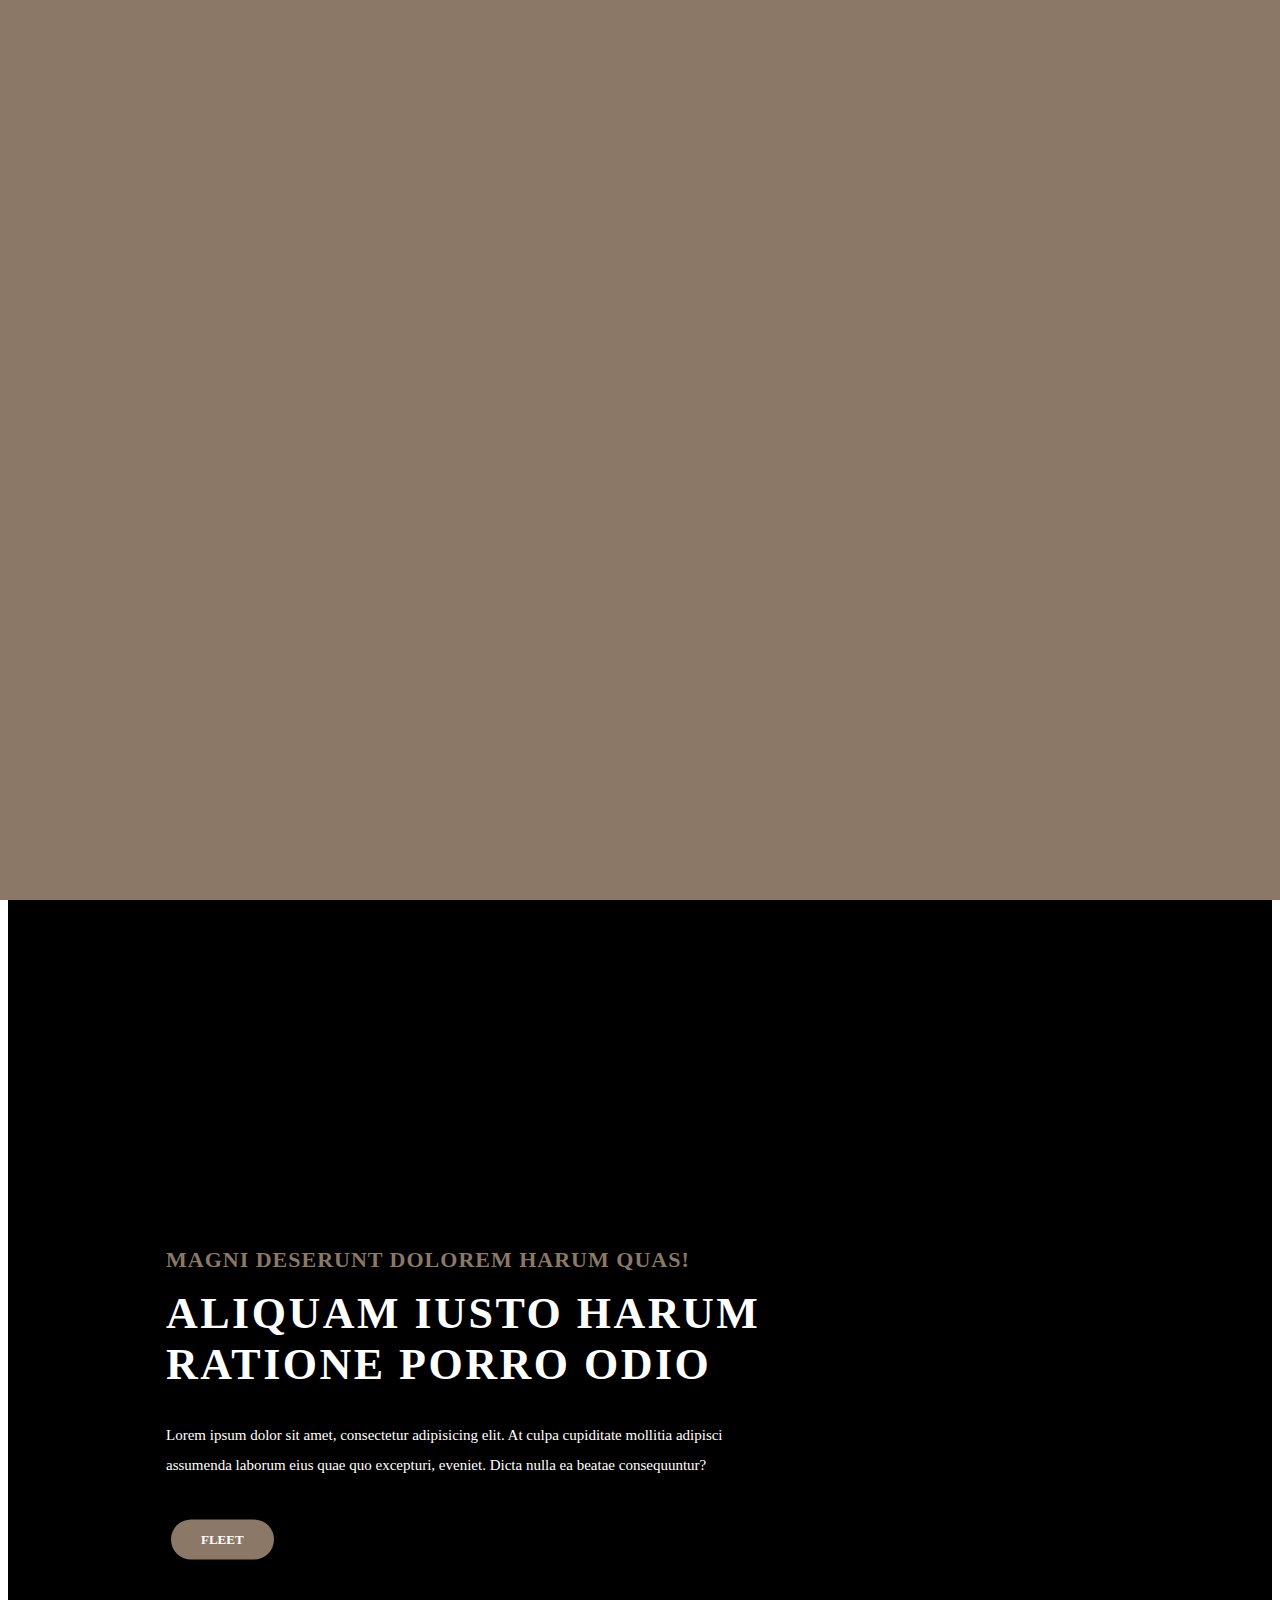
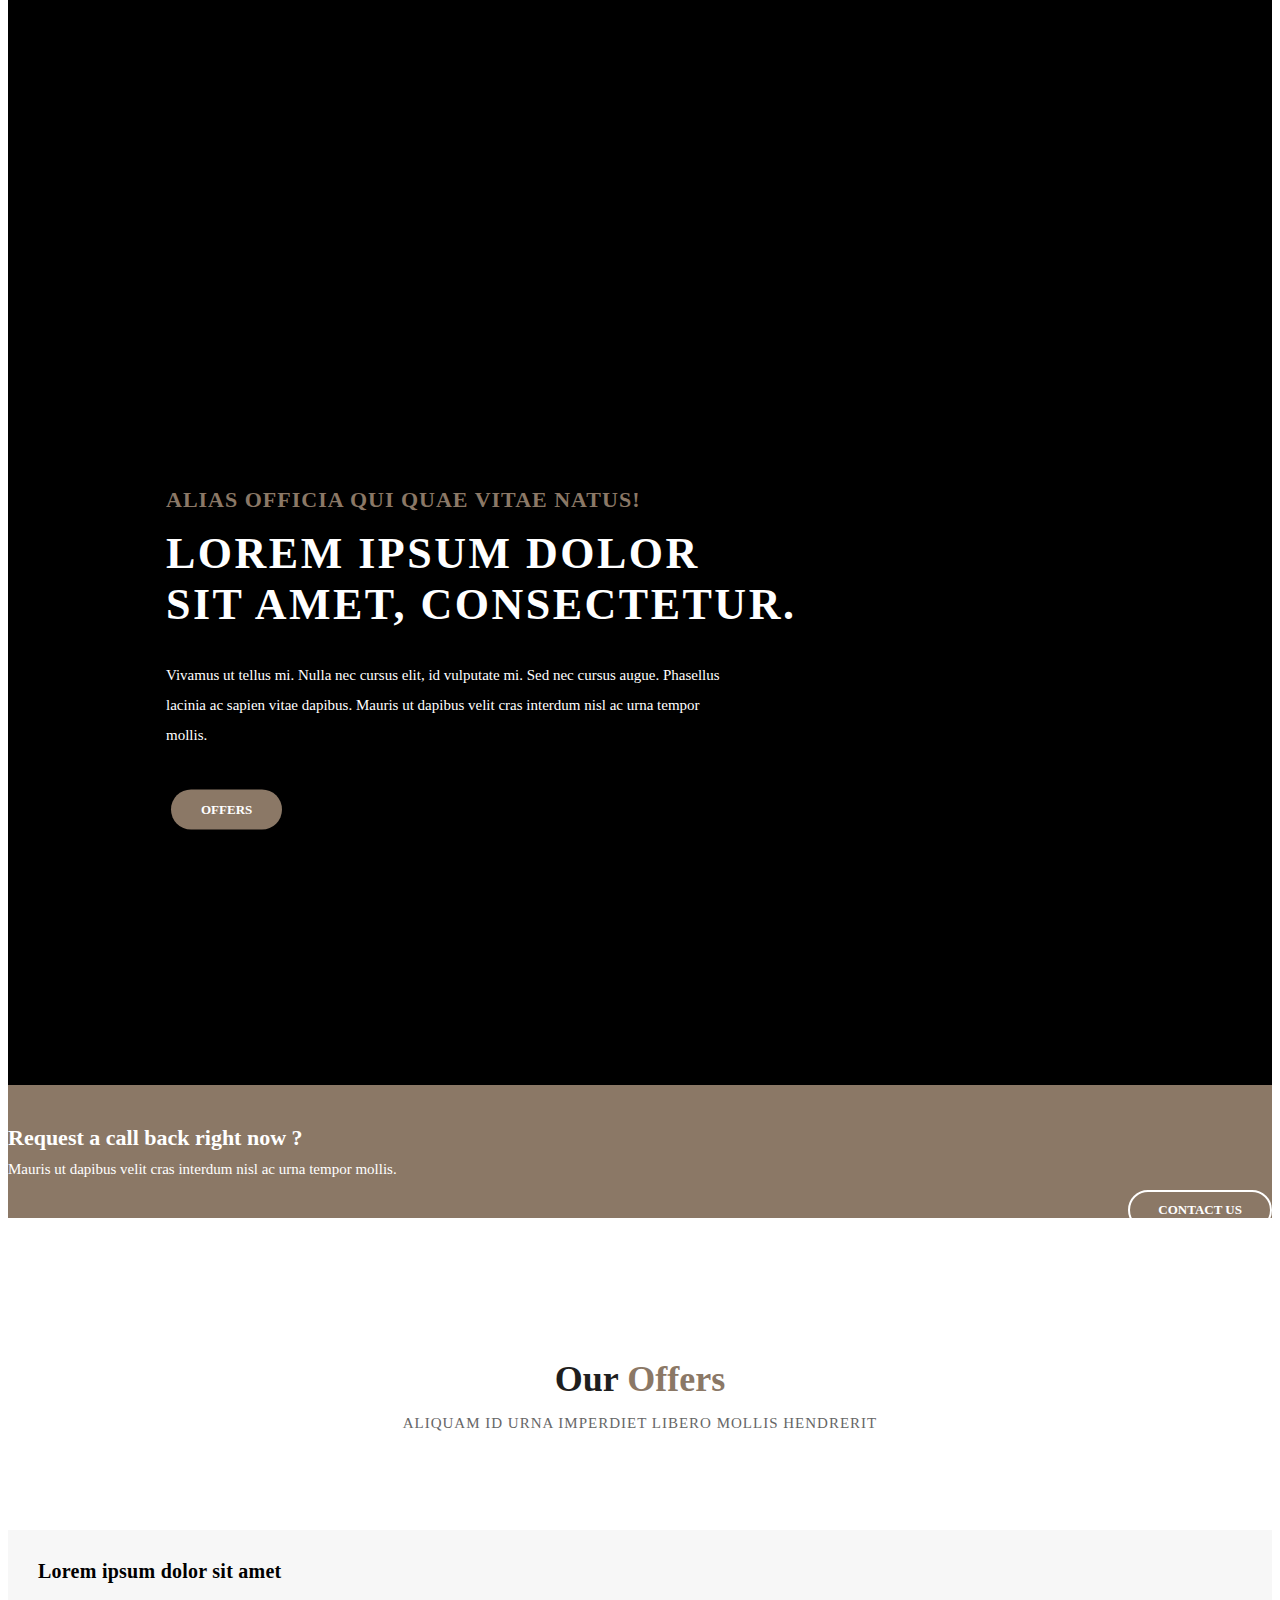
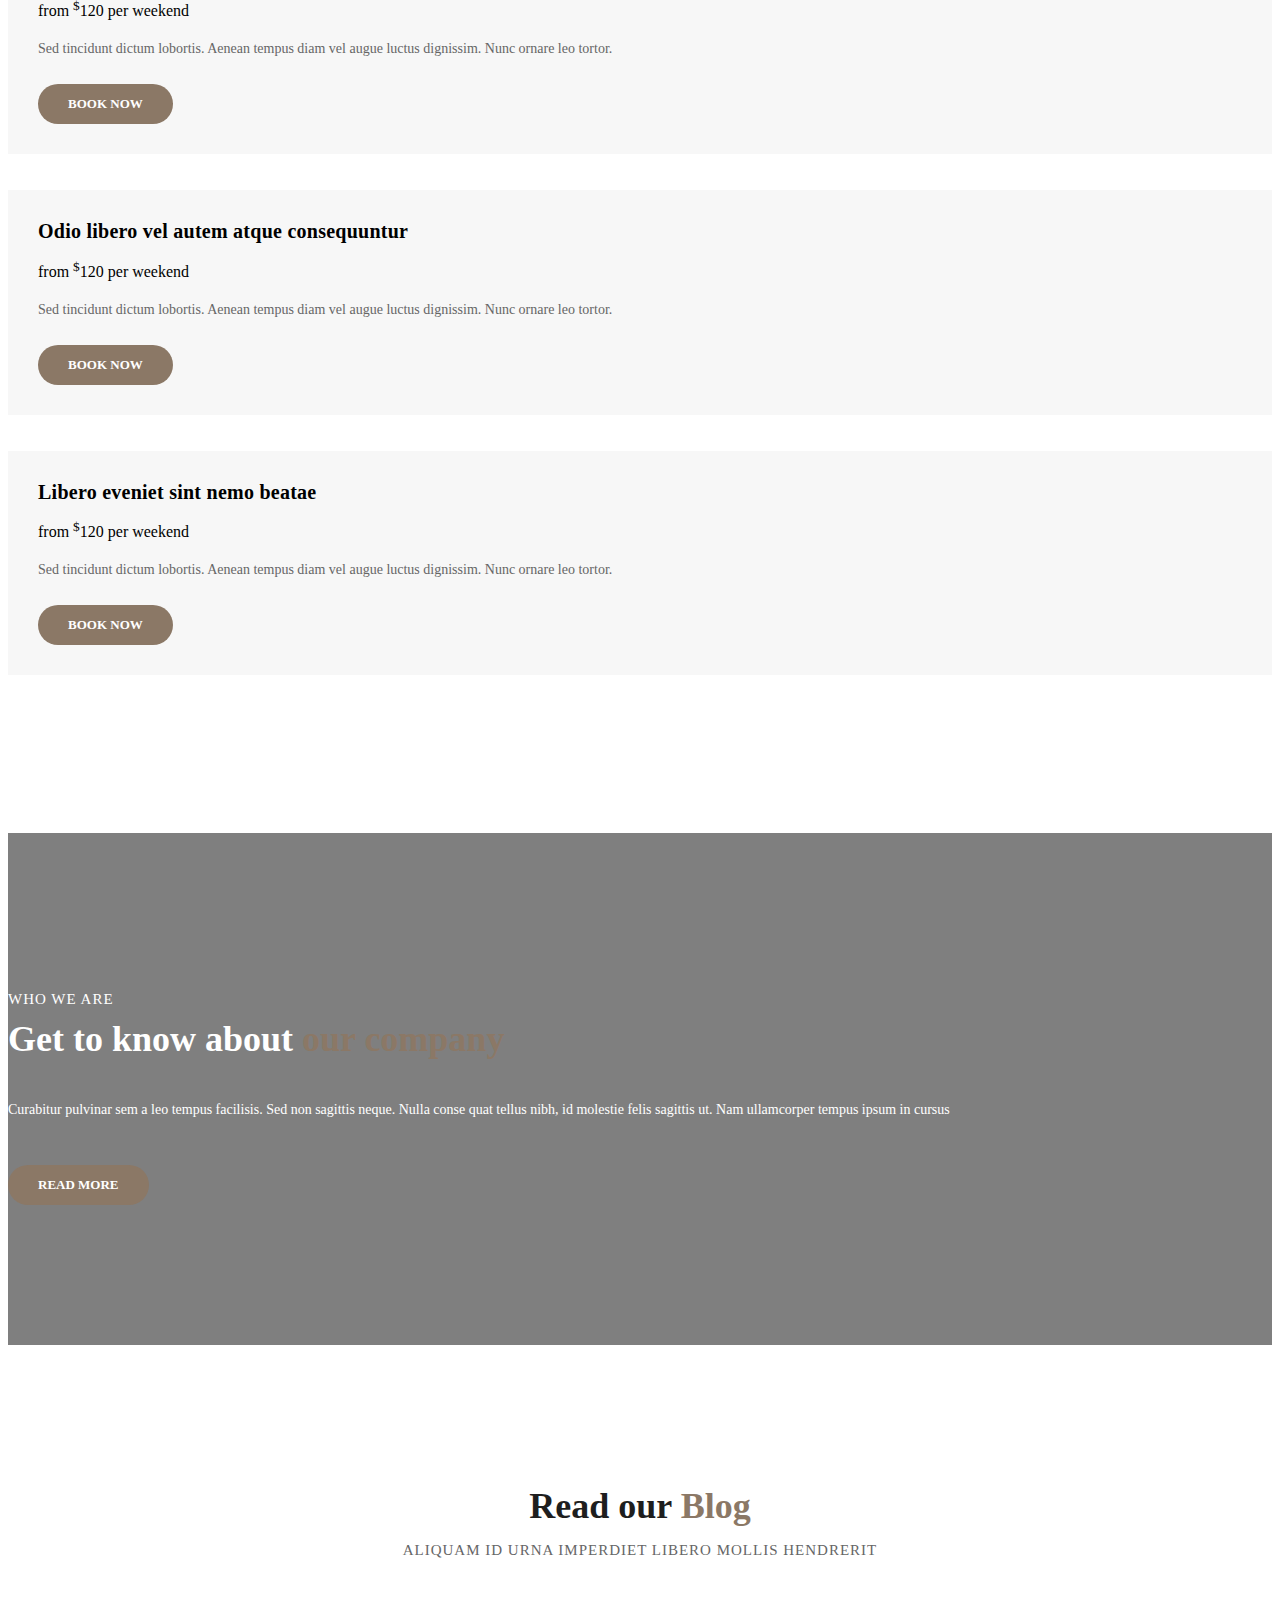
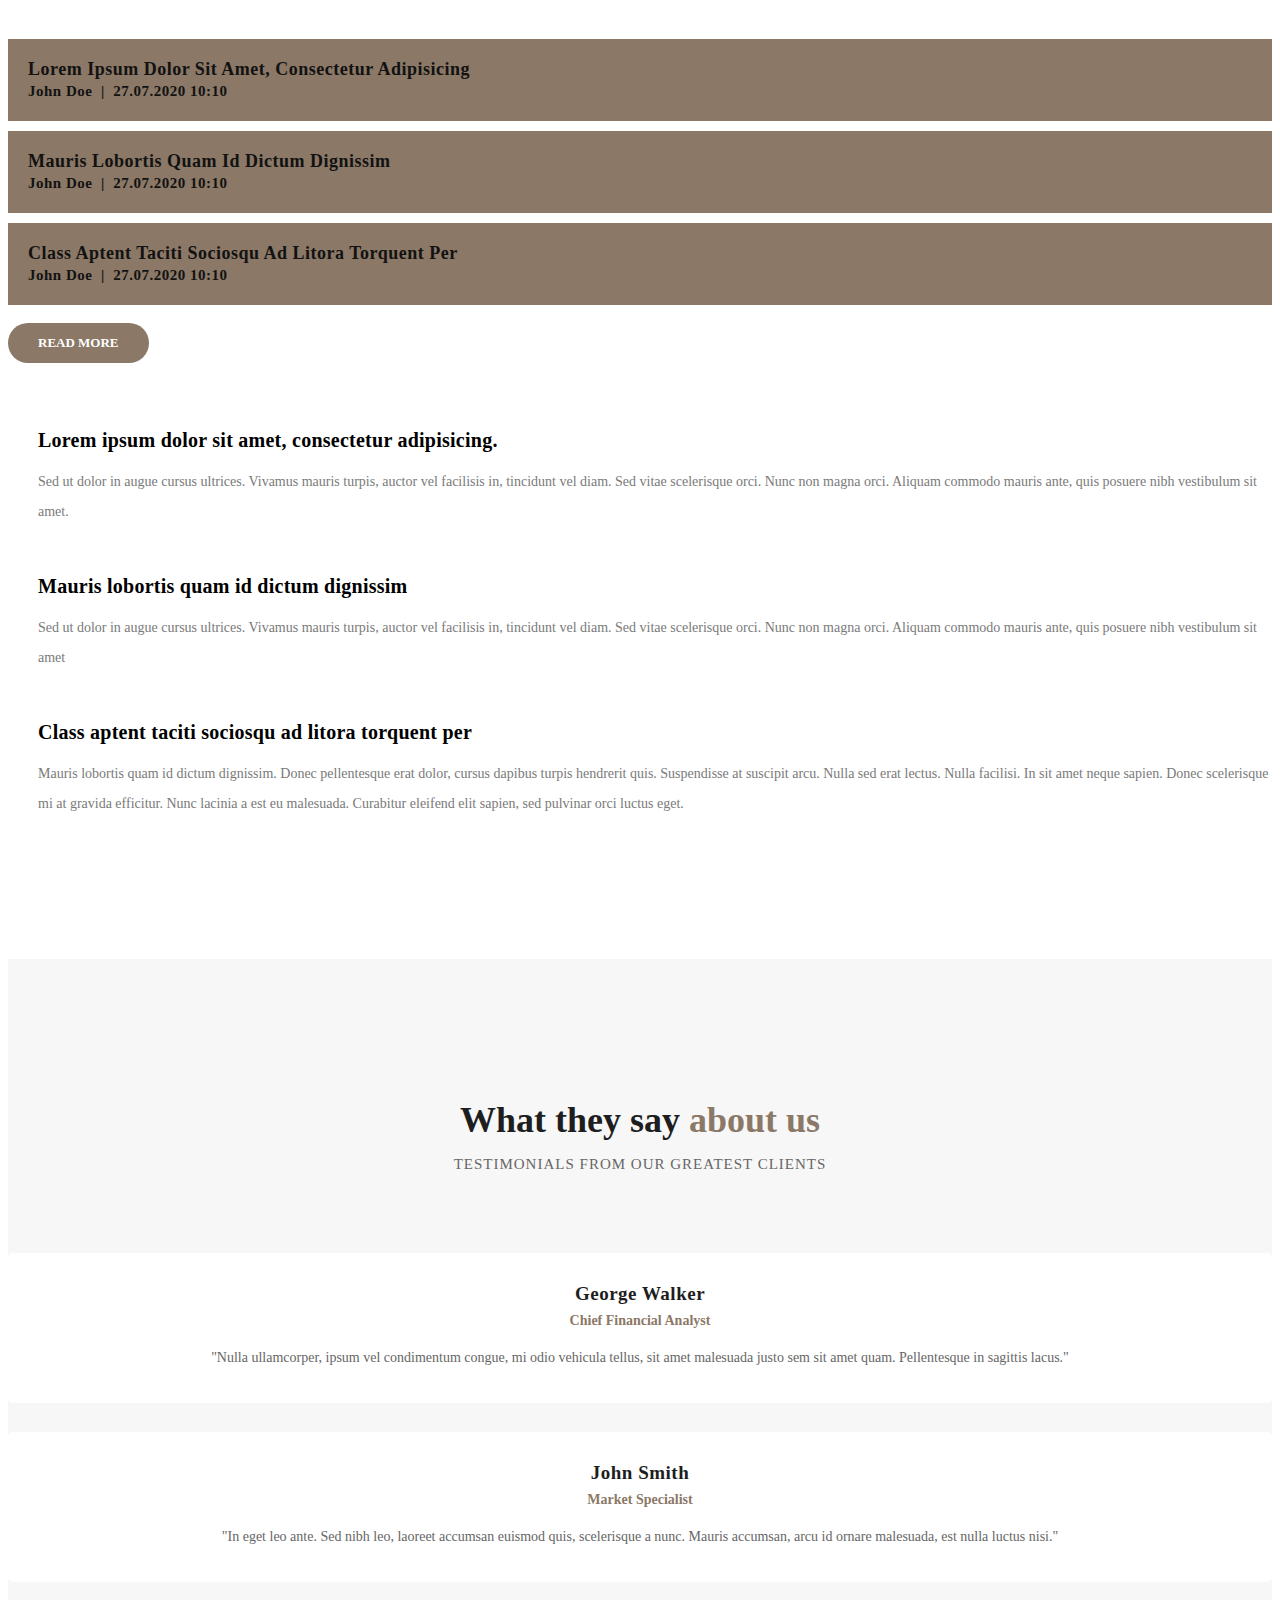
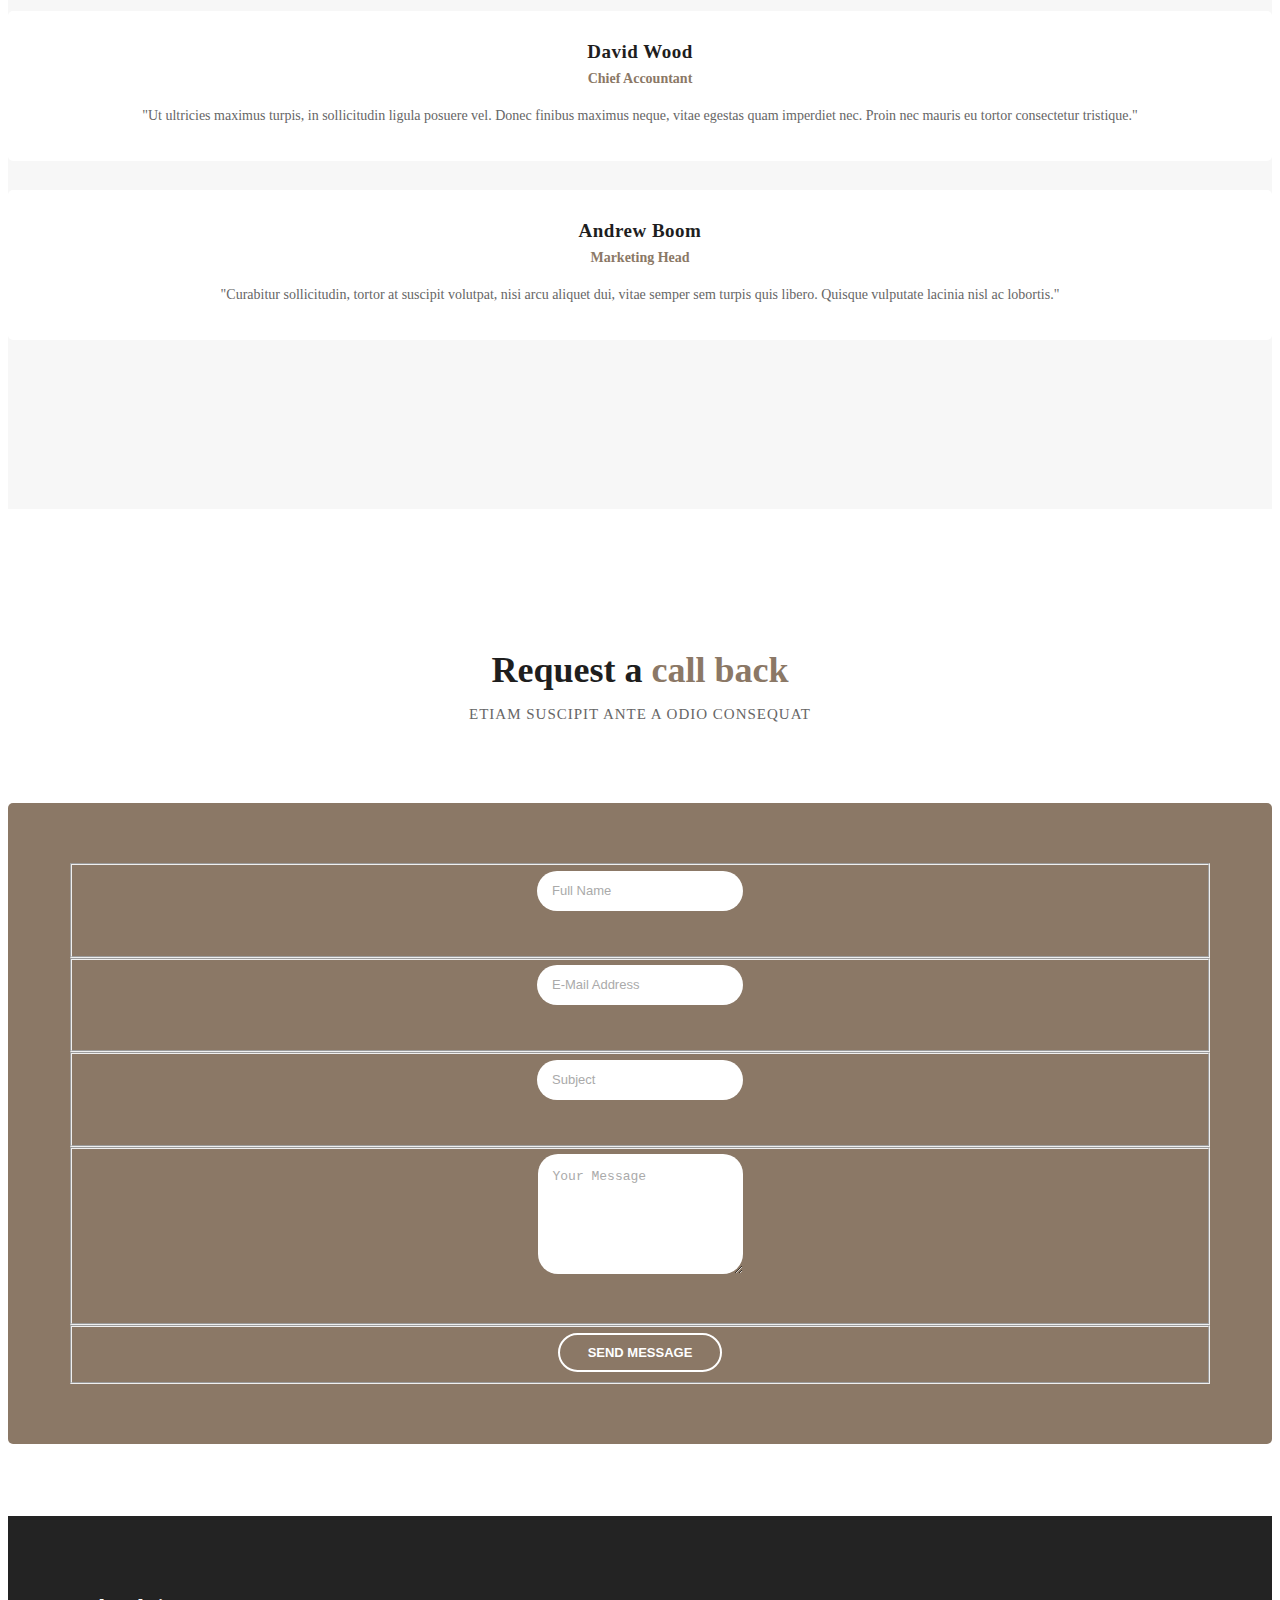
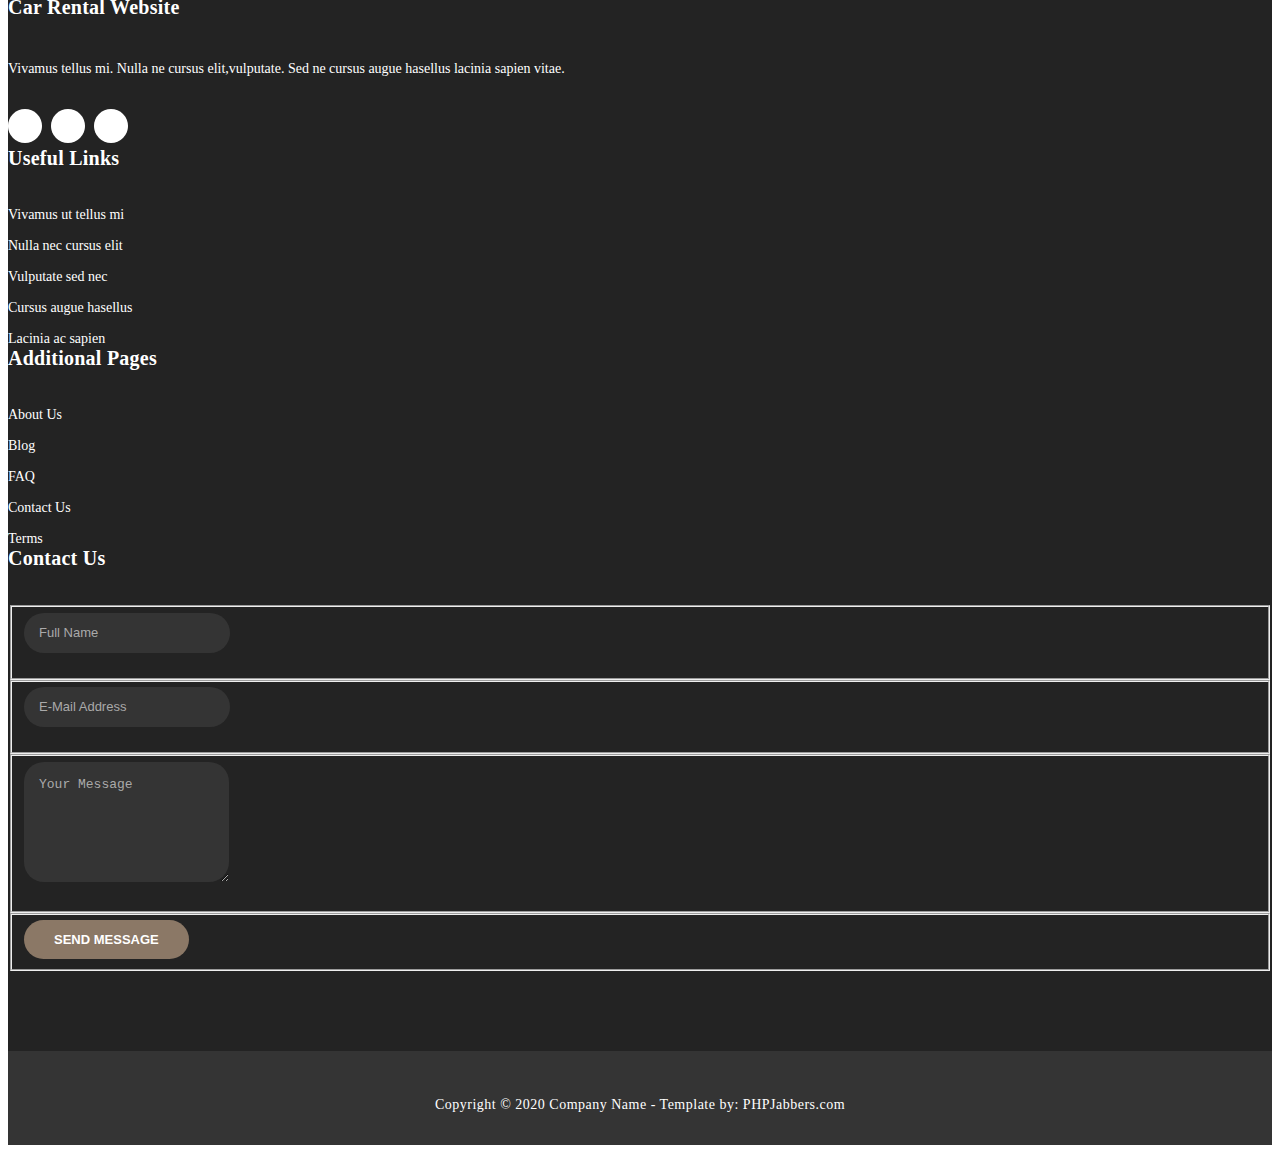
==== commit 24fb36b2: "Add files via upload" ====
--- a/index.html
+++ b/index.html
@@ -1,1435 +1,716 @@
-<<<<<<< HEAD
-<!DOCTYPE html>
-<html lang="en">
-  <head>
-    <meta charset="utf-8" />
-    <meta
-      name="viewport"
-      content="width=device-width, initial-scale=1, shrink-to-fit=no"
-    />
-    <meta name="description" content="" />
-    <meta name="author" content="" />
-    <link
-      href="https://fonts.googleapis.com/css?family=Poppins:100,200,300,400,500,600,700,800,900&display=swap"
-      rel="stylesheet"
-    />
-
-    <title>Rent-A-Car</title>
-
-    <!-- Bootstrap core CSS -->
-    <link href="vendor/bootstrap/css/bootstrap.min.css" rel="stylesheet" />
-
-    <!-- Additional CSS Files -->
-    <link rel="stylesheet" href="assets/css/fontawesome.css" />
-    <link rel="stylesheet" href="assets/css/style.css" />
-    <link rel="stylesheet" href="assets/css/owl.css" />
-    <link rel="stylesheet" href="assets/css/edited.css" />
-  </head>
-
-  <body>
-    <!-- Loder Starts -->
-    <div class="loader">
-      <img
-        class="loader-img"
-        id="my-image"
-        src="assets/images/looder.gif"
-        alt="My Image"
-      />
-    </div>
-    <!-- Loader Ends -->
-
-    <!-- ***** Preloader Start ***** -->
-    <div id="preloader">
-      <div class="jumper">
-        <div></div>
-        <div></div>
-        <div></div>
-      </div>
-    </div>
-    <!-- ***** Preloader End ***** -->
-
-    <!-- Header -->
-    <div class="sub-header">
-      <div class="container">
-        <div class="row">
-          <div class="col-md-8 col-xs-12">
-            <ul class="left-info">
-              <li>
-                <a href="#"
-                  ><i class="fa fa-envelope"></i>contact@company.com</a
-                >
-              </li>
-              <li>
-                <a href="#"><i class="fa fa-phone"></i>123-456-7890</a>
-              </li>
-            </ul>
-          </div>
-          <div class="col-md-4">
-            <ul class="right-icons">
-              <li>
-                <a href="#"><i class="fa fa-facebook"></i></a>
-              </li>
-              <li>
-                <a href="#"><i class="fa fa-twitter"></i></a>
-              </li>
-              <li>
-                <a href="#"><i class="fa fa-linkedin"></i></a>
-              </li>
-              <li>
-                <a href="login.html"><i class="fa">Log in</i></a>
-              </li>
-            </ul>
-          </div>
-        </div>
-      </div>
-    </div>
-
-    <header class="">
-      <nav class="navbar navbar-expand-lg">
-        <div class="container">
-          <a class="navbar-brand" href="index.html"
-            ><h2>Car Rental<em> Website</em></h2></a
-          >
-          <button
-            class="navbar-toggler"
-            type="button"
-            data-toggle="collapse"
-            data-target="#navbarResponsive"
-            aria-controls="navbarResponsive"
-            aria-expanded="false"
-            aria-label="Toggle navigation"
-          >
-            <span class="navbar-toggler-icon"></span>
-          </button>
-          <div class="collapse navbar-collapse" id="navbarResponsive">
-            <ul class="navbar-nav ml-auto">
-              <li class="nav-item active">
-                <a class="nav-link" href="index.html"
-                  >Home
-                  <span class="sr-only">(current)</span>
-                </a>
-              </li>
-              <li class="nav-item">
-                <a class="nav-link" href="fleet.html">Fleet</a>
-              </li>
-              <li class="nav-item">
-                <a class="nav-link" href="offers.html">Offers</a>
-              </li>
-              <li class="nav-item dropdown">
-                <a
-                  class="dropdown-toggle nav-link"
-                  data-toggle="dropdown"
-                  href="#"
-                  role="button"
-                  aria-haspopup="true"
-                  aria-expanded="false"
-                  >About</a
-                >
-
-                <div class="dropdown-menu">
-                  <a class="dropdown-item" href="about.html">About Us</a>
-                  <a class="dropdown-item" href="blog.html">Blog</a>
-                  <a class="dropdown-item" href="team.html">Team</a>
-                  <a class="dropdown-item" href="testimonials.html"
-                    >Testimonials</a
-                  >
-                  <a class="dropdown-item" href="faq.html">FAQ</a>
-                  <a class="dropdown-item" href="terms.html">Terms</a>
-                </div>
-              </li>
-              <li class="nav-item">
-                <a class="nav-link" href="contact.html">Contact Us</a>
-              </li>
-            </ul>
-          </div>
-        </div>
-      </nav>
-    </header>
-
-    <!-- Page Content -->
-    <!-- Banner Starts Here -->
-    <div class="main-banner header-text" id="top">
-      <div class="Modern-Slider">
-        <!-- Item -->
-        <div class="item item-1">
-          <div class="img-fill">
-            <div class="text-content">
-              <h6>lorem ipsum dolor sit amet!</h6>
-              <h4>
-                Quam temporibus accusam <br />
-                hic ducimus quia
-              </h4>
-              <p>
-                Magni deserunt dolorem consectetur adipisicing elit. Corporis
-                molestiae optio, laudantium odio quod rerum maiores, omnis unde
-                quae illo.
-              </p>
-              <a href="contact.html" class="filled-button">contact us</a>
-            </div>
-          </div>
-        </div>
-        <!-- // Item -->
-        <!-- Item -->
-        <div class="item item-2">
-          <div class="img-fill">
-            <div class="text-content">
-              <h6>magni deserunt dolorem harum quas!</h6>
-              <h4>
-                Aliquam iusto harum <br />
-                ratione porro odio
-              </h4>
-              <p>
-                Lorem ipsum dolor sit amet, consectetur adipisicing elit. At
-                culpa cupiditate mollitia adipisci assumenda laborum eius quae
-                quo excepturi, eveniet. Dicta nulla ea beatae consequuntur?
-              </p>
-              <a href="fleet.html" class="filled-button">Fleet</a>
-            </div>
-          </div>
-        </div>
-        <!-- // Item -->
-        <!-- Item -->
-        <div class="item item-3">
-          <div class="img-fill">
-            <div class="text-content">
-              <h6>alias officia qui quae vitae natus!</h6>
-              <h4>
-                Lorem ipsum dolor <br />
-                sit amet, consectetur.
-              </h4>
-              <p>
-                Vivamus ut tellus mi. Nulla nec cursus elit, id vulputate mi.
-                Sed nec cursus augue. Phasellus lacinia ac sapien vitae dapibus.
-                Mauris ut dapibus velit cras interdum nisl ac urna tempor
-                mollis.
-              </p>
-              <a href="offers.html" class="filled-button">Offers</a>
-            </div>
-          </div>
-        </div>
-        <!-- // Item -->
-      </div>
-    </div>
-    <!-- Banner Ends Here -->
-
-    <div class="request-form">
-      <div class="container">
-        <div class="row">
-          <div class="col-md-8">
-            <h4>Request a call back right now ?</h4>
-            <span
-              >Mauris ut dapibus velit cras interdum nisl ac urna tempor
-              mollis.</span
-            >
-          </div>
-          <div class="col-md-4">
-            <a href="contact.html" class="border-button">Contact Us</a>
-          </div>
-        </div>
-      </div>
-    </div>
-
-    <div class="services">
-      <div class="container">
-        <div class="row">
-          <div class="col-md-12">
-            <div class="section-heading">
-              <h2>Our <em>Offers</em></h2>
-              <span>Aliquam id urna imperdiet libero mollis hendrerit</span>
-            </div>
-          </div>
-          <div class="col-md-4">
-            <div class="service-item">
-              <img src="assets/images/offer-1-720x480.jpg" alt="" />
-              <div class="down-content">
-                <h4>Lorem ipsum dolor sit amet</h4>
-                <div style="margin-bottom: 10px">
-                  <span>from <sup>$</sup>120 per weekend</span>
-                </div>
-                <p>
-                  Sed tincidunt dictum lobortis. Aenean tempus diam vel augue
-                  luctus dignissim. Nunc ornare leo tortor.
-                </p>
-                <a href="offers.html" class="filled-button">Book Now</a>
-              </div>
-            </div>
-
-            <br />
-          </div>
-          <div class="col-md-4">
-            <div class="service-item">
-              <img src="assets/images/offer-2-720x480.jpg" alt="" />
-              <div class="down-content">
-                <h4>Odio libero vel autem atque consequuntur</h4>
-                <div style="margin-bottom: 10px">
-                  <span>from <sup>$</sup>120 per weekend</span>
-                </div>
-                <p>
-                  Sed tincidunt dictum lobortis. Aenean tempus diam vel augue
-                  luctus dignissim. Nunc ornare leo tortor.
-                </p>
-                <a href="offers.html" class="filled-button">Book Now</a>
-              </div>
-            </div>
-
-            <br />
-          </div>
-          <div class="col-md-4">
-            <div class="service-item">
-              <img src="assets/images/offer-3-720x480.jpg" alt="" />
-              <div class="down-content">
-                <h4>Libero eveniet sint nemo beatae</h4>
-                <div style="margin-bottom: 10px">
-                  <span>from <sup>$</sup>120 per weekend</span>
-                </div>
-                <p>
-                  Sed tincidunt dictum lobortis. Aenean tempus diam vel augue
-                  luctus dignissim. Nunc ornare leo tortor.
-                </p>
-                <a href="offers.html" class="filled-button">Book Now</a>
-              </div>
-            </div>
-
-            <br />
-          </div>
-        </div>
-      </div>
-    </div>
-
-    <div class="fun-facts">
-      <div class="container">
-        <div class="more-info-content">
-          <div class="row">
-            <div class="col-md-6">
-              <div class="left-image">
-                <img
-                  src="assets/images/about-1-570x350.jpg"
-                  class="img-fluid"
-                  alt=""
-                />
-              </div>
-            </div>
-            <div class="col-md-6 align-self-center">
-              <div class="right-content">
-                <span>Who we are</span>
-                <h2>Get to know about <em>our company</em></h2>
-                <p>
-                  Curabitur pulvinar sem a leo tempus facilisis. Sed non
-                  sagittis neque. Nulla conse quat tellus nibh, id molestie
-                  felis sagittis ut. Nam ullamcorper tempus ipsum in cursus
-                </p>
-                <a href="about.html" class="filled-button">Read More</a>
-              </div>
-            </div>
-          </div>
-        </div>
-      </div>
-    </div>
-
-    <div class="more-info">
-      <div class="container">
-        <div class="section-heading">
-          <h2>Read our <em>Blog</em></h2>
-          <span>Aliquam id urna imperdiet libero mollis hendrerit</span>
-        </div>
-
-        <div class="row" id="tabs">
-          <div class="col-md-4">
-            <ul>
-              <li>
-                <a href="#tabs-1"
-                  >Lorem ipsum dolor sit amet, consectetur adipisicing <br />
-                  <small>John Doe &nbsp;|&nbsp; 27.07.2020 10:10</small></a
-                >
-              </li>
-              <li>
-                <a href="#tabs-2"
-                  >Mauris lobortis quam id dictum dignissim <br />
-                  <small>John Doe &nbsp;|&nbsp; 27.07.2020 10:10</small></a
-                >
-              </li>
-              <li>
-                <a href="#tabs-3"
-                  >Class aptent taciti sociosqu ad litora torquent per <br />
-                  <small>John Doe &nbsp;|&nbsp; 27.07.2020 10:10</small></a
-                >
-              </li>
-            </ul>
-
-            <br />
-
-            <div class="text-center">
-              <a href="blog.html" class="filled-button">Read More</a>
-            </div>
-
-            <br />
-          </div>
-
-          <div class="col-md-8">
-            <section class="tabs-content">
-              <article id="tabs-1">
-                <img src="assets/images/blog-image-1-940x460.jpg" alt="" />
-                <h4>
-                  <a href="blog-details.html"
-                    >Lorem ipsum dolor sit amet, consectetur adipisicing.</a
-                  >
-                </h4>
-                <p>
-                  Sed ut dolor in augue cursus ultrices. Vivamus mauris turpis,
-                  auctor vel facilisis in, tincidunt vel diam. Sed vitae
-                  scelerisque orci. Nunc non magna orci. Aliquam commodo mauris
-                  ante, quis posuere nibh vestibulum sit amet.
-                </p>
-              </article>
-              <article id="tabs-2">
-                <img src="assets/images/blog-image-2-940x460.jpg" alt="" />
-                <h4>
-                  <a href="blog-details.html"
-                    >Mauris lobortis quam id dictum dignissim</a
-                  >
-                </h4>
-                <p>
-                  Sed ut dolor in augue cursus ultrices. Vivamus mauris turpis,
-                  auctor vel facilisis in, tincidunt vel diam. Sed vitae
-                  scelerisque orci. Nunc non magna orci. Aliquam commodo mauris
-                  ante, quis posuere nibh vestibulum sit amet
-                </p>
-              </article>
-              <article id="tabs-3">
-                <img src="assets/images/blog-image-3-940x460.jpg" alt="" />
-                <h4>
-                  <a href="blog-details.html"
-                    >Class aptent taciti sociosqu ad litora torquent per</a
-                  >
-                </h4>
-                <p>
-                  Mauris lobortis quam id dictum dignissim. Donec pellentesque
-                  erat dolor, cursus dapibus turpis hendrerit quis. Suspendisse
-                  at suscipit arcu. Nulla sed erat lectus. Nulla facilisi. In
-                  sit amet neque sapien. Donec scelerisque mi at gravida
-                  efficitur. Nunc lacinia a est eu malesuada. Curabitur eleifend
-                  elit sapien, sed pulvinar orci luctus eget.
-                </p>
-              </article>
-            </section>
-          </div>
-        </div>
-      </div>
-    </div>
-
-    <div class="testimonials">
-      <div class="container">
-        <div class="row">
-          <div class="col-md-12">
-            <div class="section-heading">
-              <h2>What they say <em>about us</em></h2>
-              <span>testimonials from our greatest clients</span>
-            </div>
-          </div>
-          <div class="col-md-12">
-            <div class="owl-testimonials owl-carousel">
-              <div class="testimonial-item">
-                <div class="inner-content">
-                  <h4>George Walker</h4>
-                  <span>Chief Financial Analyst</span>
-                  <p>
-                    "Nulla ullamcorper, ipsum vel condimentum congue, mi odio
-                    vehicula tellus, sit amet malesuada justo sem sit amet quam.
-                    Pellentesque in sagittis lacus."
-                  </p>
-                </div>
-                <img src="http://placehold.it/60x60" alt="" />
-              </div>
-
-              <div class="testimonial-item">
-                <div class="inner-content">
-                  <h4>John Smith</h4>
-                  <span>Market Specialist</span>
-                  <p>
-                    "In eget leo ante. Sed nibh leo, laoreet accumsan euismod
-                    quis, scelerisque a nunc. Mauris accumsan, arcu id ornare
-                    malesuada, est nulla luctus nisi."
-                  </p>
-                </div>
-                <img src="http://placehold.it/60x60" alt="" />
-              </div>
-
-              <div class="testimonial-item">
-                <div class="inner-content">
-                  <h4>David Wood</h4>
-                  <span>Chief Accountant</span>
-                  <p>
-                    "Ut ultricies maximus turpis, in sollicitudin ligula posuere
-                    vel. Donec finibus maximus neque, vitae egestas quam
-                    imperdiet nec. Proin nec mauris eu tortor consectetur
-                    tristique."
-                  </p>
-                </div>
-                <img src="http://placehold.it/60x60" alt="" />
-              </div>
-
-              <div class="testimonial-item">
-                <div class="inner-content">
-                  <h4>Andrew Boom</h4>
-                  <span>Marketing Head</span>
-                  <p>
-                    "Curabitur sollicitudin, tortor at suscipit volutpat, nisi
-                    arcu aliquet dui, vitae semper sem turpis quis libero.
-                    Quisque vulputate lacinia nisl ac lobortis."
-                  </p>
-                </div>
-                <img src="http://placehold.it/60x60" alt="" />
-              </div>
-            </div>
-          </div>
-        </div>
-      </div>
-    </div>
-
-    <div class="callback-form">
-      <div class="container">
-        <div class="row">
-          <div class="col-md-12">
-            <div class="section-heading">
-              <h2>Request a <em>call back</em></h2>
-              <span>Etiam suscipit ante a odio consequat</span>
-            </div>
-          </div>
-          <div class="col-md-12">
-            <div class="contact-form">
-              <form id="contact" action="" method="post">
-                <div class="row">
-                  <div class="col-lg-4 col-md-12 col-sm-12">
-                    <fieldset>
-                      <input
-                        name="name"
-                        type="text"
-                        class="form-control"
-                        id="name"
-                        placeholder="Full Name"
-                        required=""
-                      />
-                    </fieldset>
-                  </div>
-                  <div class="col-lg-4 col-md-12 col-sm-12">
-                    <fieldset>
-                      <input
-                        name="email"
-                        type="text"
-                        class="form-control"
-                        id="email"
-                        pattern="[^ @]*@[^ @]*"
-                        placeholder="E-Mail Address"
-                        required=""
-                      />
-                    </fieldset>
-                  </div>
-                  <div class="col-lg-4 col-md-12 col-sm-12">
-                    <fieldset>
-                      <input
-                        name="subject"
-                        type="text"
-                        class="form-control"
-                        id="subject"
-                        placeholder="Subject"
-                        required=""
-                      />
-                    </fieldset>
-                  </div>
-                  <div class="col-lg-12">
-                    <fieldset>
-                      <textarea
-                        name="message"
-                        rows="6"
-                        class="form-control"
-                        id="message"
-                        placeholder="Your Message"
-                        required=""
-                      ></textarea>
-                    </fieldset>
-                  </div>
-                  <div class="col-lg-12">
-                    <fieldset>
-                      <button
-                        type="submit"
-                        id="form-submit"
-                        class="border-button"
-                      >
-                        Send Message
-                      </button>
-                    </fieldset>
-                  </div>
-                </div>
-              </form>
-            </div>
-          </div>
-        </div>
-
-        <br />
-        <br />
-        <br />
-        <br />
-      </div>
-    </div>
-
-    <!-- Footer Starts Here -->
-    <footer>
-      <div class="container">
-        <div class="row">
-          <div class="col-md-3 footer-item">
-            <h4>Car Rental Website</h4>
-            <p>
-              Vivamus tellus mi. Nulla ne cursus elit,vulputate. Sed ne cursus
-              augue hasellus lacinia sapien vitae.
-            </p>
-            <ul class="social-icons">
-              <li>
-                <a rel="nofollow" href="#" target="_blank"
-                  ><i class="fa fa-facebook"></i
-                ></a>
-              </li>
-              <li>
-                <a href="#"><i class="fa fa-twitter"></i></a>
-              </li>
-              <li>
-                <a href="#"><i class="fa fa-linkedin"></i></a>
-              </li>
-            </ul>
-          </div>
-          <div class="col-md-3 footer-item">
-            <h4>Useful Links</h4>
-            <ul class="menu-list">
-              <li><a href="#">Vivamus ut tellus mi</a></li>
-              <li><a href="#">Nulla nec cursus elit</a></li>
-              <li><a href="#">Vulputate sed nec</a></li>
-              <li><a href="#">Cursus augue hasellus</a></li>
-              <li><a href="#">Lacinia ac sapien</a></li>
-            </ul>
-          </div>
-          <div class="col-md-3 footer-item">
-            <h4>Additional Pages</h4>
-            <ul class="menu-list">
-              <li><a href="#">About Us</a></li>
-              <li><a href="#">Blog</a></li>
-              <li><a href="#">FAQ</a></li>
-              <li><a href="#">Contact Us</a></li>
-              <li><a href="#">Terms</a></li>
-            </ul>
-          </div>
-          <div class="col-md-3 footer-item last-item">
-            <h4>Contact Us</h4>
-            <div class="contact-form">
-              <form id="contact footer-contact" action="" method="post">
-                <div class="row">
-                  <div class="col-lg-12 col-md-12 col-sm-12">
-                    <fieldset>
-                      <input
-                        name="name"
-                        type="text"
-                        class="form-control"
-                        id="name"
-                        placeholder="Full Name"
-                        required=""
-                      />
-                    </fieldset>
-                  </div>
-                  <div class="col-lg-12 col-md-12 col-sm-12">
-                    <fieldset>
-                      <input
-                        name="email"
-                        type="text"
-                        class="form-control"
-                        id="email"
-                        pattern="[^ @]*@[^ @]*"
-                        placeholder="E-Mail Address"
-                        required=""
-                      />
-                    </fieldset>
-                  </div>
-                  <div class="col-lg-12">
-                    <fieldset>
-                      <textarea
-                        name="message"
-                        rows="6"
-                        class="form-control"
-                        id="message"
-                        placeholder="Your Message"
-                        required=""
-                      ></textarea>
-                    </fieldset>
-                  </div>
-                  <div class="col-lg-12">
-                    <fieldset>
-                      <button
-                        type="submit"
-                        id="form-submit"
-                        class="filled-button"
-                      >
-                        Send Message
-                      </button>
-                    </fieldset>
-                  </div>
-                </div>
-              </form>
-            </div>
-          </div>
-        </div>
-      </div>
-    </footer>
-
-    <div class="sub-footer">
-      <div class="container">
-        <div class="row">
-          <div class="col-md-12">
-            <p>
-              Copyright © 2020 Company Name - Template by:
-              <a href="https://www.phpjabbers.com/">PHPJabbers.com</a>
-            </p>
-          </div>
-        </div>
-      </div>
-    </div>
-
-    <!-- Bootstrap core JavaScript -->
-    <script src="vendor/jquery/jquery.min.js"></script>
-    <script src="vendor/bootstrap/js/bootstrap.bundle.min.js"></script>
-
-    <!-- Additional Scripts -->
-    <script src="assets/js/custom.js"></script>
-    <script src="assets/js/owl.js"></script>
-    <script src="assets/js/slick.js"></script>
-    <script src="assets/js/accordions.js"></script>
-    <script src="assets/js/edited.js"></script>
-
-    <script language="text/Javascript">
-      cleared[0] = cleared[1] = cleared[2] = 0; //set a cleared flag for each field
-      function clearField(t) {
-        //declaring the array outside of the
-        if (!cleared[t.id]) {
-          // function makes it static and global
-          cleared[t.id] = 1; // you could use true and false, but that's more typing
-          t.value = ""; // with more chance of typos
-          t.style.color = "#fff";
-        }
-      }
-    </script>
-  </body>
-</html>
-=======
-<!DOCTYPE html>
-<html lang="en">
-  <head>
-    <meta charset="utf-8" />
-    <meta
-      name="viewport"
-      content="width=device-width, initial-scale=1, shrink-to-fit=no"
-    />
-    <meta name="description" content="" />
-    <meta name="author" content="" />
-    <link
-      href="https://fonts.googleapis.com/css?family=Poppins:100,200,300,400,500,600,700,800,900&display=swap"
-      rel="stylesheet"
-    />
-
-    <title>PHPJabbers.com | Free Car Rental Website Template</title>
-
-    <!-- Bootstrap core CSS -->
-    <link href="vendor/bootstrap/css/bootstrap.min.css" rel="stylesheet" />
-
-    <!-- Additional CSS Files -->
-    <link rel="stylesheet" href="assets/css/fontawesome.css" />
-    <link rel="stylesheet" href="assets/css/style.css" />
-    <link rel="stylesheet" href="assets/css/owl.css" />
-    <link rel="stylesheet" href="assets/css/edited.css" />
-  </head>
-
-  <body>
-    <!-- Loder Starts -->
-    <div class="loader">
-      <img
-        class="loader-img"
-        id="my-image"
-        src="assets/images/looder.gif"
-        alt="My Image"
-      />
-    </div>
-    <!-- Loader Ends -->
-
-    <!-- ***** Preloader Start ***** -->
-    <div id="preloader">
-      <div class="jumper">
-        <div></div>
-        <div></div>
-        <div></div>
-      </div>
-    </div>
-    <!-- ***** Preloader End ***** -->
-
-    <!-- Header -->
-    <div class="sub-header">
-      <div class="container">
-        <div class="row">
-          <div class="col-md-8 col-xs-12">
-            <ul class="left-info">
-              <li>
-                <a href="#"
-                  ><i class="fa fa-envelope"></i>contact@company.com</a
-                >
-              </li>
-              <li>
-                <a href="#"><i class="fa fa-phone"></i>123-456-7890</a>
-              </li>
-            </ul>
-          </div>
-          <div class="col-md-4">
-            <ul class="right-icons">
-              <li>
-                <a href="#"><i class="fa fa-facebook"></i></a>
-              </li>
-              <li>
-                <a href="#"><i class="fa fa-twitter"></i></a>
-              </li>
-              <li>
-                <a href="#"><i class="fa fa-linkedin"></i></a>
-              </li>
-              <li>
-                <a href="login.html"><i class="fa">Log in</i></a>
-              </li>
-            </ul>
-          </div>
-        </div>
-      </div>
-    </div>
-
-    <header class="">
-      <nav class="navbar navbar-expand-lg">
-        <div class="container">
-          <a class="navbar-brand" href="index.html"
-            ><h2>Car Rental<em> Website</em></h2></a
-          >
-          <button
-            class="navbar-toggler"
-            type="button"
-            data-toggle="collapse"
-            data-target="#navbarResponsive"
-            aria-controls="navbarResponsive"
-            aria-expanded="false"
-            aria-label="Toggle navigation"
-          >
-            <span class="navbar-toggler-icon"></span>
-          </button>
-          <div class="collapse navbar-collapse" id="navbarResponsive">
-            <ul class="navbar-nav ml-auto">
-              <li class="nav-item active">
-                <a class="nav-link" href="index.html"
-                  >Home
-                  <span class="sr-only">(current)</span>
-                </a>
-              </li>
-              <li class="nav-item">
-                <a class="nav-link" href="fleet.html">Fleet</a>
-              </li>
-              <li class="nav-item">
-                <a class="nav-link" href="offers.html">Offers</a>
-              </li>
-              <li class="nav-item dropdown">
-                <a
-                  class="dropdown-toggle nav-link"
-                  data-toggle="dropdown"
-                  href="#"
-                  role="button"
-                  aria-haspopup="true"
-                  aria-expanded="false"
-                  >About</a
-                >
-
-                <div class="dropdown-menu">
-                  <a class="dropdown-item" href="about.html">About Us</a>
-                  <a class="dropdown-item" href="blog.html">Blog</a>
-                  <a class="dropdown-item" href="team.html">Team</a>
-                  <a class="dropdown-item" href="testimonials.html"
-                    >Testimonials</a
-                  >
-                  <a class="dropdown-item" href="faq.html">FAQ</a>
-                  <a class="dropdown-item" href="terms.html">Terms</a>
-                </div>
-              </li>
-              <li class="nav-item">
-                <a class="nav-link" href="contact.html">Contact Us</a>
-              </li>
-            </ul>
-          </div>
-        </div>
-      </nav>
-    </header>
-
-    <!-- Page Content -->
-    <!-- Banner Starts Here -->
-    <div class="main-banner header-text" id="top">
-      <div class="Modern-Slider">
-        <!-- Item -->
-        <div class="item item-1">
-          <div class="img-fill">
-            <div class="text-content">
-              <h6>lorem ipsum dolor sit amet!</h6>
-              <h4>
-                Quam temporibus accusam <br />
-                hic ducimus quia
-              </h4>
-              <p>
-                Magni deserunt dolorem consectetur adipisicing elit. Corporis
-                molestiae optio, laudantium odio quod rerum maiores, omnis unde
-                quae illo.
-              </p>
-              <a href="contact.html" class="filled-button">contact us</a>
-            </div>
-          </div>
-        </div>
-        <!-- // Item -->
-        <!-- Item -->
-        <div class="item item-2">
-          <div class="img-fill">
-            <div class="text-content">
-              <h6>magni deserunt dolorem harum quas!</h6>
-              <h4>
-                Aliquam iusto harum <br />
-                ratione porro odio
-              </h4>
-              <p>
-                Lorem ipsum dolor sit amet, consectetur adipisicing elit. At
-                culpa cupiditate mollitia adipisci assumenda laborum eius quae
-                quo excepturi, eveniet. Dicta nulla ea beatae consequuntur?
-              </p>
-              <a href="fleet.html" class="filled-button">Fleet</a>
-            </div>
-          </div>
-        </div>
-        <!-- // Item -->
-        <!-- Item -->
-        <div class="item item-3">
-          <div class="img-fill">
-            <div class="text-content">
-              <h6>alias officia qui quae vitae natus!</h6>
-              <h4>
-                Lorem ipsum dolor <br />
-                sit amet, consectetur.
-              </h4>
-              <p>
-                Vivamus ut tellus mi. Nulla nec cursus elit, id vulputate mi.
-                Sed nec cursus augue. Phasellus lacinia ac sapien vitae dapibus.
-                Mauris ut dapibus velit cras interdum nisl ac urna tempor
-                mollis.
-              </p>
-              <a href="offers.html" class="filled-button">Offers</a>
-            </div>
-          </div>
-        </div>
-        <!-- // Item -->
-      </div>
-    </div>
-    <!-- Banner Ends Here -->
-
-    <div class="request-form">
-      <div class="container">
-        <div class="row">
-          <div class="col-md-8">
-            <h4>Request a call back right now ?</h4>
-            <span
-              >Mauris ut dapibus velit cras interdum nisl ac urna tempor
-              mollis.</span
-            >
-          </div>
-          <div class="col-md-4">
-            <a href="contact.html" class="border-button">Contact Us</a>
-          </div>
-        </div>
-      </div>
-    </div>
-
-    <div class="services">
-      <div class="container">
-        <div class="row">
-          <div class="col-md-12">
-            <div class="section-heading">
-              <h2>Our <em>Offers</em></h2>
-              <span>Aliquam id urna imperdiet libero mollis hendrerit</span>
-            </div>
-          </div>
-          <div class="col-md-4">
-            <div class="service-item">
-              <img src="assets/images/offer-1-720x480.jpg" alt="" />
-              <div class="down-content">
-                <h4>Lorem ipsum dolor sit amet</h4>
-                <div style="margin-bottom: 10px">
-                  <span>from <sup>$</sup>120 per weekend</span>
-                </div>
-                <p>
-                  Sed tincidunt dictum lobortis. Aenean tempus diam vel augue
-                  luctus dignissim. Nunc ornare leo tortor.
-                </p>
-                <a href="offers.html" class="filled-button">Book Now</a>
-              </div>
-            </div>
-
-            <br />
-          </div>
-          <div class="col-md-4">
-            <div class="service-item">
-              <img src="assets/images/offer-2-720x480.jpg" alt="" />
-              <div class="down-content">
-                <h4>Odio libero vel autem atque consequuntur</h4>
-                <div style="margin-bottom: 10px">
-                  <span>from <sup>$</sup>120 per weekend</span>
-                </div>
-                <p>
-                  Sed tincidunt dictum lobortis. Aenean tempus diam vel augue
-                  luctus dignissim. Nunc ornare leo tortor.
-                </p>
-                <a href="offers.html" class="filled-button">Book Now</a>
-              </div>
-            </div>
-
-            <br />
-          </div>
-          <div class="col-md-4">
-            <div class="service-item">
-              <img src="assets/images/offer-3-720x480.jpg" alt="" />
-              <div class="down-content">
-                <h4>Libero eveniet sint nemo beatae</h4>
-                <div style="margin-bottom: 10px">
-                  <span>from <sup>$</sup>120 per weekend</span>
-                </div>
-                <p>
-                  Sed tincidunt dictum lobortis. Aenean tempus diam vel augue
-                  luctus dignissim. Nunc ornare leo tortor.
-                </p>
-                <a href="offers.html" class="filled-button">Book Now</a>
-              </div>
-            </div>
-
-            <br />
-          </div>
-        </div>
-      </div>
-    </div>
-
-    <div class="fun-facts">
-      <div class="container">
-        <div class="more-info-content">
-          <div class="row">
-            <div class="col-md-6">
-              <div class="left-image">
-                <img
-                  src="assets/images/about-1-570x350.jpg"
-                  class="img-fluid"
-                  alt=""
-                />
-              </div>
-            </div>
-            <div class="col-md-6 align-self-center">
-              <div class="right-content">
-                <span>Who we are</span>
-                <h2>Get to know about <em>our company</em></h2>
-                <p>
-                  Curabitur pulvinar sem a leo tempus facilisis. Sed non
-                  sagittis neque. Nulla conse quat tellus nibh, id molestie
-                  felis sagittis ut. Nam ullamcorper tempus ipsum in cursus
-                </p>
-                <a href="about.html" class="filled-button">Read More</a>
-              </div>
-            </div>
-          </div>
-        </div>
-      </div>
-    </div>
-
-    <div class="more-info">
-      <div class="container">
-        <div class="section-heading">
-          <h2>Read our <em>Blog</em></h2>
-          <span>Aliquam id urna imperdiet libero mollis hendrerit</span>
-        </div>
-
-        <div class="row" id="tabs">
-          <div class="col-md-4">
-            <ul>
-              <li>
-                <a href="#tabs-1"
-                  >Lorem ipsum dolor sit amet, consectetur adipisicing <br />
-                  <small>John Doe &nbsp;|&nbsp; 27.07.2020 10:10</small></a
-                >
-              </li>
-              <li>
-                <a href="#tabs-2"
-                  >Mauris lobortis quam id dictum dignissim <br />
-                  <small>John Doe &nbsp;|&nbsp; 27.07.2020 10:10</small></a
-                >
-              </li>
-              <li>
-                <a href="#tabs-3"
-                  >Class aptent taciti sociosqu ad litora torquent per <br />
-                  <small>John Doe &nbsp;|&nbsp; 27.07.2020 10:10</small></a
-                >
-              </li>
-            </ul>
-
-            <br />
-
-            <div class="text-center">
-              <a href="blog.html" class="filled-button">Read More</a>
-            </div>
-
-            <br />
-          </div>
-
-          <div class="col-md-8">
-            <section class="tabs-content">
-              <article id="tabs-1">
-                <img src="assets/images/blog-image-1-940x460.jpg" alt="" />
-                <h4>
-                  <a href="blog-details.html"
-                    >Lorem ipsum dolor sit amet, consectetur adipisicing.</a
-                  >
-                </h4>
-                <p>
-                  Sed ut dolor in augue cursus ultrices. Vivamus mauris turpis,
-                  auctor vel facilisis in, tincidunt vel diam. Sed vitae
-                  scelerisque orci. Nunc non magna orci. Aliquam commodo mauris
-                  ante, quis posuere nibh vestibulum sit amet.
-                </p>
-              </article>
-              <article id="tabs-2">
-                <img src="assets/images/blog-image-2-940x460.jpg" alt="" />
-                <h4>
-                  <a href="blog-details.html"
-                    >Mauris lobortis quam id dictum dignissim</a
-                  >
-                </h4>
-                <p>
-                  Sed ut dolor in augue cursus ultrices. Vivamus mauris turpis,
-                  auctor vel facilisis in, tincidunt vel diam. Sed vitae
-                  scelerisque orci. Nunc non magna orci. Aliquam commodo mauris
-                  ante, quis posuere nibh vestibulum sit amet
-                </p>
-              </article>
-              <article id="tabs-3">
-                <img src="assets/images/blog-image-3-940x460.jpg" alt="" />
-                <h4>
-                  <a href="blog-details.html"
-                    >Class aptent taciti sociosqu ad litora torquent per</a
-                  >
-                </h4>
-                <p>
-                  Mauris lobortis quam id dictum dignissim. Donec pellentesque
-                  erat dolor, cursus dapibus turpis hendrerit quis. Suspendisse
-                  at suscipit arcu. Nulla sed erat lectus. Nulla facilisi. In
-                  sit amet neque sapien. Donec scelerisque mi at gravida
-                  efficitur. Nunc lacinia a est eu malesuada. Curabitur eleifend
-                  elit sapien, sed pulvinar orci luctus eget.
-                </p>
-              </article>
-            </section>
-          </div>
-        </div>
-      </div>
-    </div>
-
-    <div class="testimonials">
-      <div class="container">
-        <div class="row">
-          <div class="col-md-12">
-            <div class="section-heading">
-              <h2>What they say <em>about us</em></h2>
-              <span>testimonials from our greatest clients</span>
-            </div>
-          </div>
-          <div class="col-md-12">
-            <div class="owl-testimonials owl-carousel">
-              <div class="testimonial-item">
-                <div class="inner-content">
-                  <h4>George Walker</h4>
-                  <span>Chief Financial Analyst</span>
-                  <p>
-                    "Nulla ullamcorper, ipsum vel condimentum congue, mi odio
-                    vehicula tellus, sit amet malesuada justo sem sit amet quam.
-                    Pellentesque in sagittis lacus."
-                  </p>
-                </div>
-                <img src="http://placehold.it/60x60" alt="" />
-              </div>
-
-              <div class="testimonial-item">
-                <div class="inner-content">
-                  <h4>John Smith</h4>
-                  <span>Market Specialist</span>
-                  <p>
-                    "In eget leo ante. Sed nibh leo, laoreet accumsan euismod
-                    quis, scelerisque a nunc. Mauris accumsan, arcu id ornare
-                    malesuada, est nulla luctus nisi."
-                  </p>
-                </div>
-                <img src="http://placehold.it/60x60" alt="" />
-              </div>
-
-              <div class="testimonial-item">
-                <div class="inner-content">
-                  <h4>David Wood</h4>
-                  <span>Chief Accountant</span>
-                  <p>
-                    "Ut ultricies maximus turpis, in sollicitudin ligula posuere
-                    vel. Donec finibus maximus neque, vitae egestas quam
-                    imperdiet nec. Proin nec mauris eu tortor consectetur
-                    tristique."
-                  </p>
-                </div>
-                <img src="http://placehold.it/60x60" alt="" />
-              </div>
-
-              <div class="testimonial-item">
-                <div class="inner-content">
-                  <h4>Andrew Boom</h4>
-                  <span>Marketing Head</span>
-                  <p>
-                    "Curabitur sollicitudin, tortor at suscipit volutpat, nisi
-                    arcu aliquet dui, vitae semper sem turpis quis libero.
-                    Quisque vulputate lacinia nisl ac lobortis."
-                  </p>
-                </div>
-                <img src="http://placehold.it/60x60" alt="" />
-              </div>
-            </div>
-          </div>
-        </div>
-      </div>
-    </div>
-
-    <div class="callback-form">
-      <div class="container">
-        <div class="row">
-          <div class="col-md-12">
-            <div class="section-heading">
-              <h2>Request a <em>call back</em></h2>
-              <span>Etiam suscipit ante a odio consequat</span>
-            </div>
-          </div>
-          <div class="col-md-12">
-            <div class="contact-form">
-              <form id="contact" action="" method="post">
-                <div class="row">
-                  <div class="col-lg-4 col-md-12 col-sm-12">
-                    <fieldset>
-                      <input
-                        name="name"
-                        type="text"
-                        class="form-control"
-                        id="name"
-                        placeholder="Full Name"
-                        required=""
-                      />
-                    </fieldset>
-                  </div>
-                  <div class="col-lg-4 col-md-12 col-sm-12">
-                    <fieldset>
-                      <input
-                        name="email"
-                        type="text"
-                        class="form-control"
-                        id="email"
-                        pattern="[^ @]*@[^ @]*"
-                        placeholder="E-Mail Address"
-                        required=""
-                      />
-                    </fieldset>
-                  </div>
-                  <div class="col-lg-4 col-md-12 col-sm-12">
-                    <fieldset>
-                      <input
-                        name="subject"
-                        type="text"
-                        class="form-control"
-                        id="subject"
-                        placeholder="Subject"
-                        required=""
-                      />
-                    </fieldset>
-                  </div>
-                  <div class="col-lg-12">
-                    <fieldset>
-                      <textarea
-                        name="message"
-                        rows="6"
-                        class="form-control"
-                        id="message"
-                        placeholder="Your Message"
-                        required=""
-                      ></textarea>
-                    </fieldset>
-                  </div>
-                  <div class="col-lg-12">
-                    <fieldset>
-                      <button
-                        type="submit"
-                        id="form-submit"
-                        class="border-button"
-                      >
-                        Send Message
-                      </button>
-                    </fieldset>
-                  </div>
-                </div>
-              </form>
-            </div>
-          </div>
-        </div>
-
-        <br />
-        <br />
-        <br />
-        <br />
-      </div>
-    </div>
-
-    <!-- Footer Starts Here -->
-    <footer>
-      <div class="container">
-        <div class="row">
-          <div class="col-md-3 footer-item">
-            <h4>Car Rental Website</h4>
-            <p>
-              Vivamus tellus mi. Nulla ne cursus elit,vulputate. Sed ne cursus
-              augue hasellus lacinia sapien vitae.
-            </p>
-            <ul class="social-icons">
-              <li>
-                <a rel="nofollow" href="#" target="_blank"
-                  ><i class="fa fa-facebook"></i
-                ></a>
-              </li>
-              <li>
-                <a href="#"><i class="fa fa-twitter"></i></a>
-              </li>
-              <li>
-                <a href="#"><i class="fa fa-linkedin"></i></a>
-              </li>
-            </ul>
-          </div>
-          <div class="col-md-3 footer-item">
-            <h4>Useful Links</h4>
-            <ul class="menu-list">
-              <li><a href="#">Vivamus ut tellus mi</a></li>
-              <li><a href="#">Nulla nec cursus elit</a></li>
-              <li><a href="#">Vulputate sed nec</a></li>
-              <li><a href="#">Cursus augue hasellus</a></li>
-              <li><a href="#">Lacinia ac sapien</a></li>
-            </ul>
-          </div>
-          <div class="col-md-3 footer-item">
-            <h4>Additional Pages</h4>
-            <ul class="menu-list">
-              <li><a href="#">About Us</a></li>
-              <li><a href="#">Blog</a></li>
-              <li><a href="#">FAQ</a></li>
-              <li><a href="#">Contact Us</a></li>
-              <li><a href="#">Terms</a></li>
-            </ul>
-          </div>
-          <div class="col-md-3 footer-item last-item">
-            <h4>Contact Us</h4>
-            <div class="contact-form">
-              <form id="contact footer-contact" action="" method="post">
-                <div class="row">
-                  <div class="col-lg-12 col-md-12 col-sm-12">
-                    <fieldset>
-                      <input
-                        name="name"
-                        type="text"
-                        class="form-control"
-                        id="name"
-                        placeholder="Full Name"
-                        required=""
-                      />
-                    </fieldset>
-                  </div>
-                  <div class="col-lg-12 col-md-12 col-sm-12">
-                    <fieldset>
-                      <input
-                        name="email"
-                        type="text"
-                        class="form-control"
-                        id="email"
-                        pattern="[^ @]*@[^ @]*"
-                        placeholder="E-Mail Address"
-                        required=""
-                      />
-                    </fieldset>
-                  </div>
-                  <div class="col-lg-12">
-                    <fieldset>
-                      <textarea
-                        name="message"
-                        rows="6"
-                        class="form-control"
-                        id="message"
-                        placeholder="Your Message"
-                        required=""
-                      ></textarea>
-                    </fieldset>
-                  </div>
-                  <div class="col-lg-12">
-                    <fieldset>
-                      <button
-                        type="submit"
-                        id="form-submit"
-                        class="filled-button"
-                      >
-                        Send Message
-                      </button>
-                    </fieldset>
-                  </div>
-                </div>
-              </form>
-            </div>
-          </div>
-        </div>
-      </div>
-    </footer>
-
-    <div class="sub-footer">
-      <div class="container">
-        <div class="row">
-          <div class="col-md-12">
-            <p>
-              Copyright © 2020 Company Name - Template by:
-              <a href="https://www.phpjabbers.com/">PHPJabbers.com</a>
-            </p>
-          </div>
-        </div>
-      </div>
-    </div>
-
-    <!-- Bootstrap core JavaScript -->
-    <script src="vendor/jquery/jquery.min.js"></script>
-    <script src="vendor/bootstrap/js/bootstrap.bundle.min.js"></script>
-
-    <!-- Additional Scripts -->
-    <script src="assets/js/custom.js"></script>
-    <script src="assets/js/owl.js"></script>
-    <script src="assets/js/slick.js"></script>
-    <script src="assets/js/accordions.js"></script>
-    <script src="assets/js/edited.js"></script>
-
-    <script language="text/Javascript">
-      cleared[0] = cleared[1] = cleared[2] = 0; //set a cleared flag for each field
-      function clearField(t) {
-        //declaring the array outside of the
-        if (!cleared[t.id]) {
-          // function makes it static and global
-          cleared[t.id] = 1; // you could use true and false, but that's more typing
-          t.value = ""; // with more chance of typos
-          t.style.color = "#fff";
-        }
-      }
-    </script>
-  </body>
-</html>
->>>>>>> f11c2d1838eef9a2dd6d8d0bf9f972db6a8afe78
+<!DOCTYPE html>
+<html lang="en">
+  <head>
+    <meta charset="utf-8" />
+    <meta
+      name="viewport"
+      content="width=device-width, initial-scale=1, shrink-to-fit=no"
+    />
+    <meta name="description" content="" />
+    <meta name="author" content="" />
+    <link
+      href="https://fonts.googleapis.com/css?family=Poppins:100,200,300,400,500,600,700,800,900&display=swap"
+      rel="stylesheet"
+    />
+
+    <title>PHPJabbers.com | Free Car Rental Website Template</title>
+
+    <!-- Bootstrap core CSS -->
+    <link href="vendor/bootstrap/css/bootstrap.min.css" rel="stylesheet" />
+
+    <!-- Additional CSS Files -->
+    <link rel="stylesheet" href="assets/css/fontawesome.css" />
+    <link rel="stylesheet" href="assets/css/style.css" />
+    <link rel="stylesheet" href="assets/css/owl.css" />
+    <link rel="stylesheet" href="assets/css/edited.css" />
+  </head>
+
+  <body>
+    <!-- Loder Starts -->
+    <div class="loader">
+      <img
+        class="loader-img"
+        id="my-image"
+        src="assets/images/looder.gif"
+        alt="My Image"
+      />
+    </div>
+    <!-- Loader Ends -->
+
+    <!-- ***** Preloader Start ***** -->
+    <div id="preloader">
+      <div class="jumper">
+        <div></div>
+        <div></div>
+        <div></div>
+      </div>
+    </div>
+    <!-- ***** Preloader End ***** -->
+
+    <!-- Header -->
+    <div class="sub-header">
+      <div class="container">
+        <div class="row">
+          <div class="col-md-8 col-xs-12">
+            <ul class="left-info">
+              <li>
+                <a href="#"
+                  ><i class="fa fa-envelope"></i>contact@company.com</a
+                >
+              </li>
+              <li>
+                <a href="#"><i class="fa fa-phone"></i>123-456-7890</a>
+              </li>
+            </ul>
+          </div>
+          <div class="col-md-4">
+            <ul class="right-icons">
+              <li>
+                <a href="#"><i class="fa fa-facebook"></i></a>
+              </li>
+              <li>
+                <a href="#"><i class="fa fa-twitter"></i></a>
+              </li>
+              <li>
+                <a href="#"><i class="fa fa-linkedin"></i></a>
+              </li>
+              <li>
+                <a href="login.html"><i class="fa">Log in</i></a>
+              </li>
+            </ul>
+          </div>
+        </div>
+      </div>
+    </div>
+
+    <header class="">
+      <nav class="navbar navbar-expand-lg">
+        <div class="container">
+          <a class="navbar-brand" href="index.html"
+            ><h2>Car Rental<em> Website</em></h2></a
+          >
+          <button
+            class="navbar-toggler"
+            type="button"
+            data-toggle="collapse"
+            data-target="#navbarResponsive"
+            aria-controls="navbarResponsive"
+            aria-expanded="false"
+            aria-label="Toggle navigation"
+          >
+            <span class="navbar-toggler-icon"></span>
+          </button>
+          <div class="collapse navbar-collapse" id="navbarResponsive">
+            <ul class="navbar-nav ml-auto">
+              <li class="nav-item active">
+                <a class="nav-link" href="index.html"
+                  >Home
+                  <span class="sr-only">(current)</span>
+                </a>
+              </li>
+              <li class="nav-item">
+                <a class="nav-link" href="fleet.html">Fleet</a>
+              </li>
+              <li class="nav-item">
+                <a class="nav-link" href="offers.html">Offers</a>
+              </li>
+              <li class="nav-item dropdown">
+                <a
+                  class="dropdown-toggle nav-link"
+                  data-toggle="dropdown"
+                  href="#"
+                  role="button"
+                  aria-haspopup="true"
+                  aria-expanded="false"
+                  >About</a
+                >
+
+                <div class="dropdown-menu">
+                  <a class="dropdown-item" href="about.html">About Us</a>
+                  <a class="dropdown-item" href="blog.html">Blog</a>
+                  <a class="dropdown-item" href="team.html">Team</a>
+                  <a class="dropdown-item" href="testimonials.html"
+                    >Testimonials</a
+                  >
+                  <a class="dropdown-item" href="faq.html">FAQ</a>
+                  <a class="dropdown-item" href="terms.html">Terms</a>
+                </div>
+              </li>
+              <li class="nav-item">
+                <a class="nav-link" href="contact.html">Contact Us</a>
+              </li>
+            </ul>
+          </div>
+        </div>
+      </nav>
+    </header>
+
+    <!-- Page Content -->
+    <!-- Banner Starts Here -->
+    <div class="main-banner header-text" id="top">
+      <div class="Modern-Slider">
+        <!-- Item -->
+        <div class="item item-1">
+          <div class="img-fill">
+            <div class="text-content">
+              <h6>lorem ipsum dolor sit amet!</h6>
+              <h4>
+                Quam temporibus accusam <br />
+                hic ducimus quia
+              </h4>
+              <p>
+                Magni deserunt dolorem consectetur adipisicing elit. Corporis
+                molestiae optio, laudantium odio quod rerum maiores, omnis unde
+                quae illo.
+              </p>
+              <a href="contact.html" class="filled-button">contact us</a>
+            </div>
+          </div>
+        </div>
+        <!-- // Item -->
+        <!-- Item -->
+        <div class="item item-2">
+          <div class="img-fill">
+            <div class="text-content">
+              <h6>magni deserunt dolorem harum quas!</h6>
+              <h4>
+                Aliquam iusto harum <br />
+                ratione porro odio
+              </h4>
+              <p>
+                Lorem ipsum dolor sit amet, consectetur adipisicing elit. At
+                culpa cupiditate mollitia adipisci assumenda laborum eius quae
+                quo excepturi, eveniet. Dicta nulla ea beatae consequuntur?
+              </p>
+              <a href="fleet.html" class="filled-button">Fleet</a>
+            </div>
+          </div>
+        </div>
+        <!-- // Item -->
+        <!-- Item -->
+        <div class="item item-3">
+          <div class="img-fill">
+            <div class="text-content">
+              <h6>alias officia qui quae vitae natus!</h6>
+              <h4>
+                Lorem ipsum dolor <br />
+                sit amet, consectetur.
+              </h4>
+              <p>
+                Vivamus ut tellus mi. Nulla nec cursus elit, id vulputate mi.
+                Sed nec cursus augue. Phasellus lacinia ac sapien vitae dapibus.
+                Mauris ut dapibus velit cras interdum nisl ac urna tempor
+                mollis.
+              </p>
+              <a href="offers.html" class="filled-button">Offers</a>
+            </div>
+          </div>
+        </div>
+        <!-- // Item -->
+      </div>
+    </div>
+    <!-- Banner Ends Here -->
+
+    <div class="request-form">
+      <div class="container">
+        <div class="row">
+          <div class="col-md-8">
+            <h4>Request a call back right now ?</h4>
+            <span
+              >Mauris ut dapibus velit cras interdum nisl ac urna tempor
+              mollis.</span
+            >
+          </div>
+          <div class="col-md-4">
+            <a href="contact.html" class="border-button">Contact Us</a>
+          </div>
+        </div>
+      </div>
+    </div>
+
+    <div class="services">
+      <div class="container">
+        <div class="row">
+          <div class="col-md-12">
+            <div class="section-heading">
+              <h2>Our <em>Offers</em></h2>
+              <span>Aliquam id urna imperdiet libero mollis hendrerit</span>
+            </div>
+          </div>
+          <div class="col-md-4">
+            <div class="service-item">
+              <img src="assets/images/offer-1-720x480.jpg" alt="" />
+              <div class="down-content">
+                <h4>Lorem ipsum dolor sit amet</h4>
+                <div style="margin-bottom: 10px">
+                  <span>from <sup>$</sup>120 per weekend</span>
+                </div>
+                <p>
+                  Sed tincidunt dictum lobortis. Aenean tempus diam vel augue
+                  luctus dignissim. Nunc ornare leo tortor.
+                </p>
+                <a href="offers.html" class="filled-button">Book Now</a>
+              </div>
+            </div>
+
+            <br />
+          </div>
+          <div class="col-md-4">
+            <div class="service-item">
+              <img src="assets/images/offer-2-720x480.jpg" alt="" />
+              <div class="down-content">
+                <h4>Odio libero vel autem atque consequuntur</h4>
+                <div style="margin-bottom: 10px">
+                  <span>from <sup>$</sup>120 per weekend</span>
+                </div>
+                <p>
+                  Sed tincidunt dictum lobortis. Aenean tempus diam vel augue
+                  luctus dignissim. Nunc ornare leo tortor.
+                </p>
+                <a href="offers.html" class="filled-button">Book Now</a>
+              </div>
+            </div>
+
+            <br />
+          </div>
+          <div class="col-md-4">
+            <div class="service-item">
+              <img src="assets/images/offer-3-720x480.jpg" alt="" />
+              <div class="down-content">
+                <h4>Libero eveniet sint nemo beatae</h4>
+                <div style="margin-bottom: 10px">
+                  <span>from <sup>$</sup>120 per weekend</span>
+                </div>
+                <p>
+                  Sed tincidunt dictum lobortis. Aenean tempus diam vel augue
+                  luctus dignissim. Nunc ornare leo tortor.
+                </p>
+                <a href="offers.html" class="filled-button">Book Now</a>
+              </div>
+            </div>
+
+            <br />
+          </div>
+        </div>
+      </div>
+    </div>
+
+    <div class="fun-facts">
+      <div class="container">
+        <div class="more-info-content">
+          <div class="row">
+            <div class="col-md-6">
+              <div class="left-image">
+                <img
+                  src="assets/images/about-1-570x350.jpg"
+                  class="img-fluid"
+                  alt=""
+                />
+              </div>
+            </div>
+            <div class="col-md-6 align-self-center">
+              <div class="right-content">
+                <span>Who we are</span>
+                <h2>Get to know about <em>our company</em></h2>
+                <p>
+                  Curabitur pulvinar sem a leo tempus facilisis. Sed non
+                  sagittis neque. Nulla conse quat tellus nibh, id molestie
+                  felis sagittis ut. Nam ullamcorper tempus ipsum in cursus
+                </p>
+                <a href="about.html" class="filled-button">Read More</a>
+              </div>
+            </div>
+          </div>
+        </div>
+      </div>
+    </div>
+
+    <div class="more-info">
+      <div class="container">
+        <div class="section-heading">
+          <h2>Read our <em>Blog</em></h2>
+          <span>Aliquam id urna imperdiet libero mollis hendrerit</span>
+        </div>
+
+        <div class="row" id="tabs">
+          <div class="col-md-4">
+            <ul>
+              <li>
+                <a href="#tabs-1"
+                  >Lorem ipsum dolor sit amet, consectetur adipisicing <br />
+                  <small>John Doe &nbsp;|&nbsp; 27.07.2020 10:10</small></a
+                >
+              </li>
+              <li>
+                <a href="#tabs-2"
+                  >Mauris lobortis quam id dictum dignissim <br />
+                  <small>John Doe &nbsp;|&nbsp; 27.07.2020 10:10</small></a
+                >
+              </li>
+              <li>
+                <a href="#tabs-3"
+                  >Class aptent taciti sociosqu ad litora torquent per <br />
+                  <small>John Doe &nbsp;|&nbsp; 27.07.2020 10:10</small></a
+                >
+              </li>
+            </ul>
+
+            <br />
+
+            <div class="text-center">
+              <a href="blog.html" class="filled-button">Read More</a>
+            </div>
+
+            <br />
+          </div>
+
+          <div class="col-md-8">
+            <section class="tabs-content">
+              <article id="tabs-1">
+                <img src="assets/images/blog-image-1-940x460.jpg" alt="" />
+                <h4>
+                  <a href="blog-details.html"
+                    >Lorem ipsum dolor sit amet, consectetur adipisicing.</a
+                  >
+                </h4>
+                <p>
+                  Sed ut dolor in augue cursus ultrices. Vivamus mauris turpis,
+                  auctor vel facilisis in, tincidunt vel diam. Sed vitae
+                  scelerisque orci. Nunc non magna orci. Aliquam commodo mauris
+                  ante, quis posuere nibh vestibulum sit amet.
+                </p>
+              </article>
+              <article id="tabs-2">
+                <img src="assets/images/blog-image-2-940x460.jpg" alt="" />
+                <h4>
+                  <a href="blog-details.html"
+                    >Mauris lobortis quam id dictum dignissim</a
+                  >
+                </h4>
+                <p>
+                  Sed ut dolor in augue cursus ultrices. Vivamus mauris turpis,
+                  auctor vel facilisis in, tincidunt vel diam. Sed vitae
+                  scelerisque orci. Nunc non magna orci. Aliquam commodo mauris
+                  ante, quis posuere nibh vestibulum sit amet
+                </p>
+              </article>
+              <article id="tabs-3">
+                <img src="assets/images/blog-image-3-940x460.jpg" alt="" />
+                <h4>
+                  <a href="blog-details.html"
+                    >Class aptent taciti sociosqu ad litora torquent per</a
+                  >
+                </h4>
+                <p>
+                  Mauris lobortis quam id dictum dignissim. Donec pellentesque
+                  erat dolor, cursus dapibus turpis hendrerit quis. Suspendisse
+                  at suscipit arcu. Nulla sed erat lectus. Nulla facilisi. In
+                  sit amet neque sapien. Donec scelerisque mi at gravida
+                  efficitur. Nunc lacinia a est eu malesuada. Curabitur eleifend
+                  elit sapien, sed pulvinar orci luctus eget.
+                </p>
+              </article>
+            </section>
+          </div>
+        </div>
+      </div>
+    </div>
+
+    <div class="testimonials">
+      <div class="container">
+        <div class="row">
+          <div class="col-md-12">
+            <div class="section-heading">
+              <h2>What they say <em>about us</em></h2>
+              <span>testimonials from our greatest clients</span>
+            </div>
+          </div>
+          <div class="col-md-12">
+            <div class="owl-testimonials owl-carousel">
+              <div class="testimonial-item">
+                <div class="inner-content">
+                  <h4>George Walker</h4>
+                  <span>Chief Financial Analyst</span>
+                  <p>
+                    "Nulla ullamcorper, ipsum vel condimentum congue, mi odio
+                    vehicula tellus, sit amet malesuada justo sem sit amet quam.
+                    Pellentesque in sagittis lacus."
+                  </p>
+                </div>
+                <img src="http://placehold.it/60x60" alt="" />
+              </div>
+
+              <div class="testimonial-item">
+                <div class="inner-content">
+                  <h4>John Smith</h4>
+                  <span>Market Specialist</span>
+                  <p>
+                    "In eget leo ante. Sed nibh leo, laoreet accumsan euismod
+                    quis, scelerisque a nunc. Mauris accumsan, arcu id ornare
+                    malesuada, est nulla luctus nisi."
+                  </p>
+                </div>
+                <img src="http://placehold.it/60x60" alt="" />
+              </div>
+
+              <div class="testimonial-item">
+                <div class="inner-content">
+                  <h4>David Wood</h4>
+                  <span>Chief Accountant</span>
+                  <p>
+                    "Ut ultricies maximus turpis, in sollicitudin ligula posuere
+                    vel. Donec finibus maximus neque, vitae egestas quam
+                    imperdiet nec. Proin nec mauris eu tortor consectetur
+                    tristique."
+                  </p>
+                </div>
+                <img src="http://placehold.it/60x60" alt="" />
+              </div>
+
+              <div class="testimonial-item">
+                <div class="inner-content">
+                  <h4>Andrew Boom</h4>
+                  <span>Marketing Head</span>
+                  <p>
+                    "Curabitur sollicitudin, tortor at suscipit volutpat, nisi
+                    arcu aliquet dui, vitae semper sem turpis quis libero.
+                    Quisque vulputate lacinia nisl ac lobortis."
+                  </p>
+                </div>
+                <img src="http://placehold.it/60x60" alt="" />
+              </div>
+            </div>
+          </div>
+        </div>
+      </div>
+    </div>
+
+    <div class="callback-form">
+      <div class="container">
+        <div class="row">
+          <div class="col-md-12">
+            <div class="section-heading">
+              <h2>Request a <em>call back</em></h2>
+              <span>Etiam suscipit ante a odio consequat</span>
+            </div>
+          </div>
+          <div class="col-md-12">
+            <div class="contact-form">
+              <form id="contact" action="" method="post">
+                <div class="row">
+                  <div class="col-lg-4 col-md-12 col-sm-12">
+                    <fieldset>
+                      <input
+                        name="name"
+                        type="text"
+                        class="form-control"
+                        id="name"
+                        placeholder="Full Name"
+                        required=""
+                      />
+                    </fieldset>
+                  </div>
+                  <div class="col-lg-4 col-md-12 col-sm-12">
+                    <fieldset>
+                      <input
+                        name="email"
+                        type="text"
+                        class="form-control"
+                        id="email"
+                        pattern="[^ @]*@[^ @]*"
+                        placeholder="E-Mail Address"
+                        required=""
+                      />
+                    </fieldset>
+                  </div>
+                  <div class="col-lg-4 col-md-12 col-sm-12">
+                    <fieldset>
+                      <input
+                        name="subject"
+                        type="text"
+                        class="form-control"
+                        id="subject"
+                        placeholder="Subject"
+                        required=""
+                      />
+                    </fieldset>
+                  </div>
+                  <div class="col-lg-12">
+                    <fieldset>
+                      <textarea
+                        name="message"
+                        rows="6"
+                        class="form-control"
+                        id="message"
+                        placeholder="Your Message"
+                        required=""
+                      ></textarea>
+                    </fieldset>
+                  </div>
+                  <div class="col-lg-12">
+                    <fieldset>
+                      <button
+                        type="submit"
+                        id="form-submit"
+                        class="border-button"
+                      >
+                        Send Message
+                      </button>
+                    </fieldset>
+                  </div>
+                </div>
+              </form>
+            </div>
+          </div>
+        </div>
+
+        <br />
+        <br />
+        <br />
+        <br />
+      </div>
+    </div>
+
+    <!-- Footer Starts Here -->
+    <footer>
+      <div class="container">
+        <div class="row">
+          <div class="col-md-3 footer-item">
+            <h4>Car Rental Website</h4>
+            <p>
+              Vivamus tellus mi. Nulla ne cursus elit,vulputate. Sed ne cursus
+              augue hasellus lacinia sapien vitae.
+            </p>
+            <ul class="social-icons">
+              <li>
+                <a rel="nofollow" href="#" target="_blank"
+                  ><i class="fa fa-facebook"></i
+                ></a>
+              </li>
+              <li>
+                <a href="#"><i class="fa fa-twitter"></i></a>
+              </li>
+              <li>
+                <a href="#"><i class="fa fa-linkedin"></i></a>
+              </li>
+            </ul>
+          </div>
+          <div class="col-md-3 footer-item">
+            <h4>Useful Links</h4>
+            <ul class="menu-list">
+              <li><a href="#">Vivamus ut tellus mi</a></li>
+              <li><a href="#">Nulla nec cursus elit</a></li>
+              <li><a href="#">Vulputate sed nec</a></li>
+              <li><a href="#">Cursus augue hasellus</a></li>
+              <li><a href="#">Lacinia ac sapien</a></li>
+            </ul>
+          </div>
+          <div class="col-md-3 footer-item">
+            <h4>Additional Pages</h4>
+            <ul class="menu-list">
+              <li><a href="#">About Us</a></li>
+              <li><a href="#">Blog</a></li>
+              <li><a href="#">FAQ</a></li>
+              <li><a href="#">Contact Us</a></li>
+              <li><a href="#">Terms</a></li>
+            </ul>
+          </div>
+          <div class="col-md-3 footer-item last-item">
+            <h4>Contact Us</h4>
+            <div class="contact-form">
+              <form id="contact footer-contact" action="" method="post">
+                <div class="row">
+                  <div class="col-lg-12 col-md-12 col-sm-12">
+                    <fieldset>
+                      <input
+                        name="name"
+                        type="text"
+                        class="form-control"
+                        id="name"
+                        placeholder="Full Name"
+                        required=""
+                      />
+                    </fieldset>
+                  </div>
+                  <div class="col-lg-12 col-md-12 col-sm-12">
+                    <fieldset>
+                      <input
+                        name="email"
+                        type="text"
+                        class="form-control"
+                        id="email"
+                        pattern="[^ @]*@[^ @]*"
+                        placeholder="E-Mail Address"
+                        required=""
+                      />
+                    </fieldset>
+                  </div>
+                  <div class="col-lg-12">
+                    <fieldset>
+                      <textarea
+                        name="message"
+                        rows="6"
+                        class="form-control"
+                        id="message"
+                        placeholder="Your Message"
+                        required=""
+                      ></textarea>
+                    </fieldset>
+                  </div>
+                  <div class="col-lg-12">
+                    <fieldset>
+                      <button
+                        type="submit"
+                        id="form-submit"
+                        class="filled-button"
+                      >
+                        Send Message
+                      </button>
+                    </fieldset>
+                  </div>
+                </div>
+              </form>
+            </div>
+          </div>
+        </div>
+      </div>
+    </footer>
+
+    <div class="sub-footer">
+      <div class="container">
+        <div class="row">
+          <div class="col-md-12">
+            <p>
+              Copyright © 2020 Company Name - Template by:
+              <a href="https://www.phpjabbers.com/">PHPJabbers.com</a>
+            </p>
+          </div>
+        </div>
+      </div>
+    </div>
+
+    <!-- Bootstrap core JavaScript -->
+    <script src="vendor/jquery/jquery.min.js"></script>
+    <script src="vendor/bootstrap/js/bootstrap.bundle.min.js"></script>
+
+    <!-- Additional Scripts -->
+    <script src="assets/js/custom.js"></script>
+    <script src="assets/js/owl.js"></script>
+    <script src="assets/js/slick.js"></script>
+    <script src="assets/js/accordions.js"></script>
+    <script src="assets/js/edited.js"></script>
+
+    <script language="text/Javascript">
+      cleared[0] = cleared[1] = cleared[2] = 0; //set a cleared flag for each field
+      function clearField(t) {
+        //declaring the array outside of the
+        if (!cleared[t.id]) {
+          // function makes it static and global
+          cleared[t.id] = 1; // you could use true and false, but that's more typing
+          t.value = ""; // with more chance of typos
+          t.style.color = "#fff";
+        }
+      }
+    </script>
+  </body>
+</html>
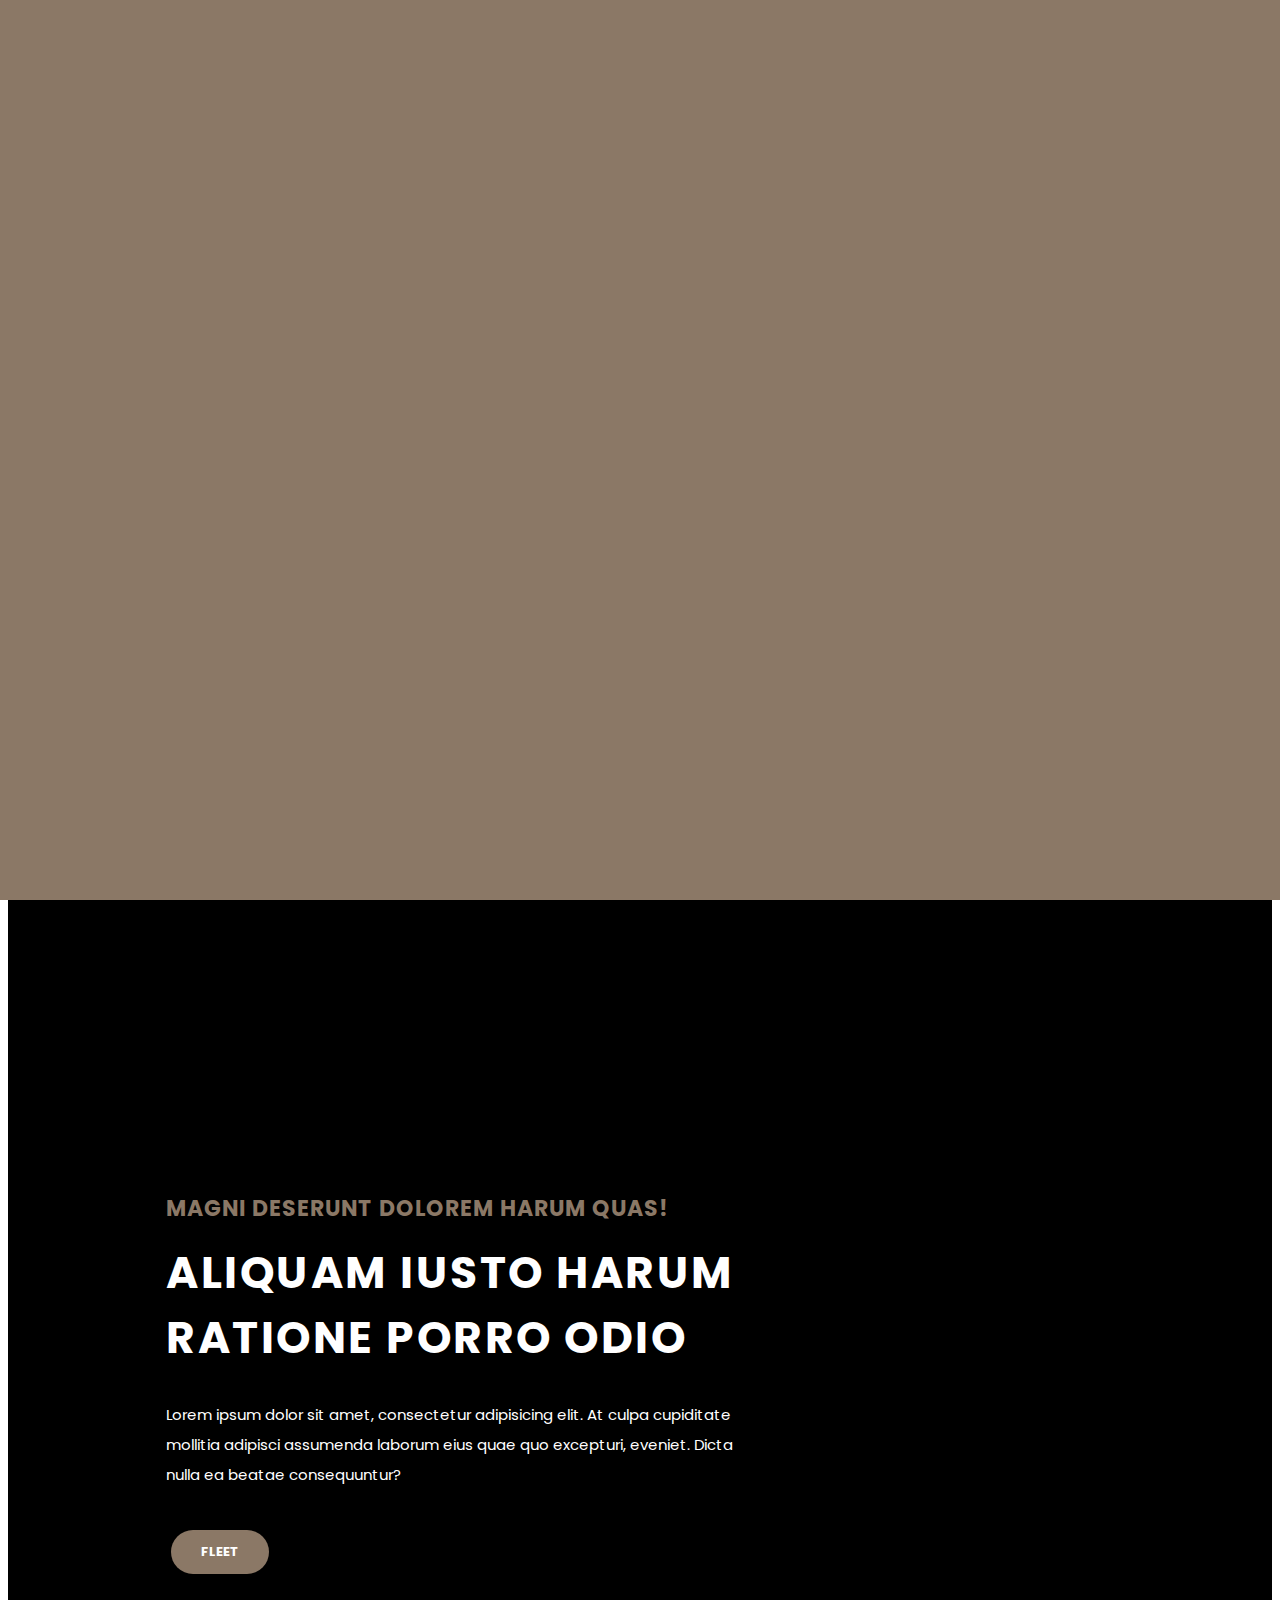
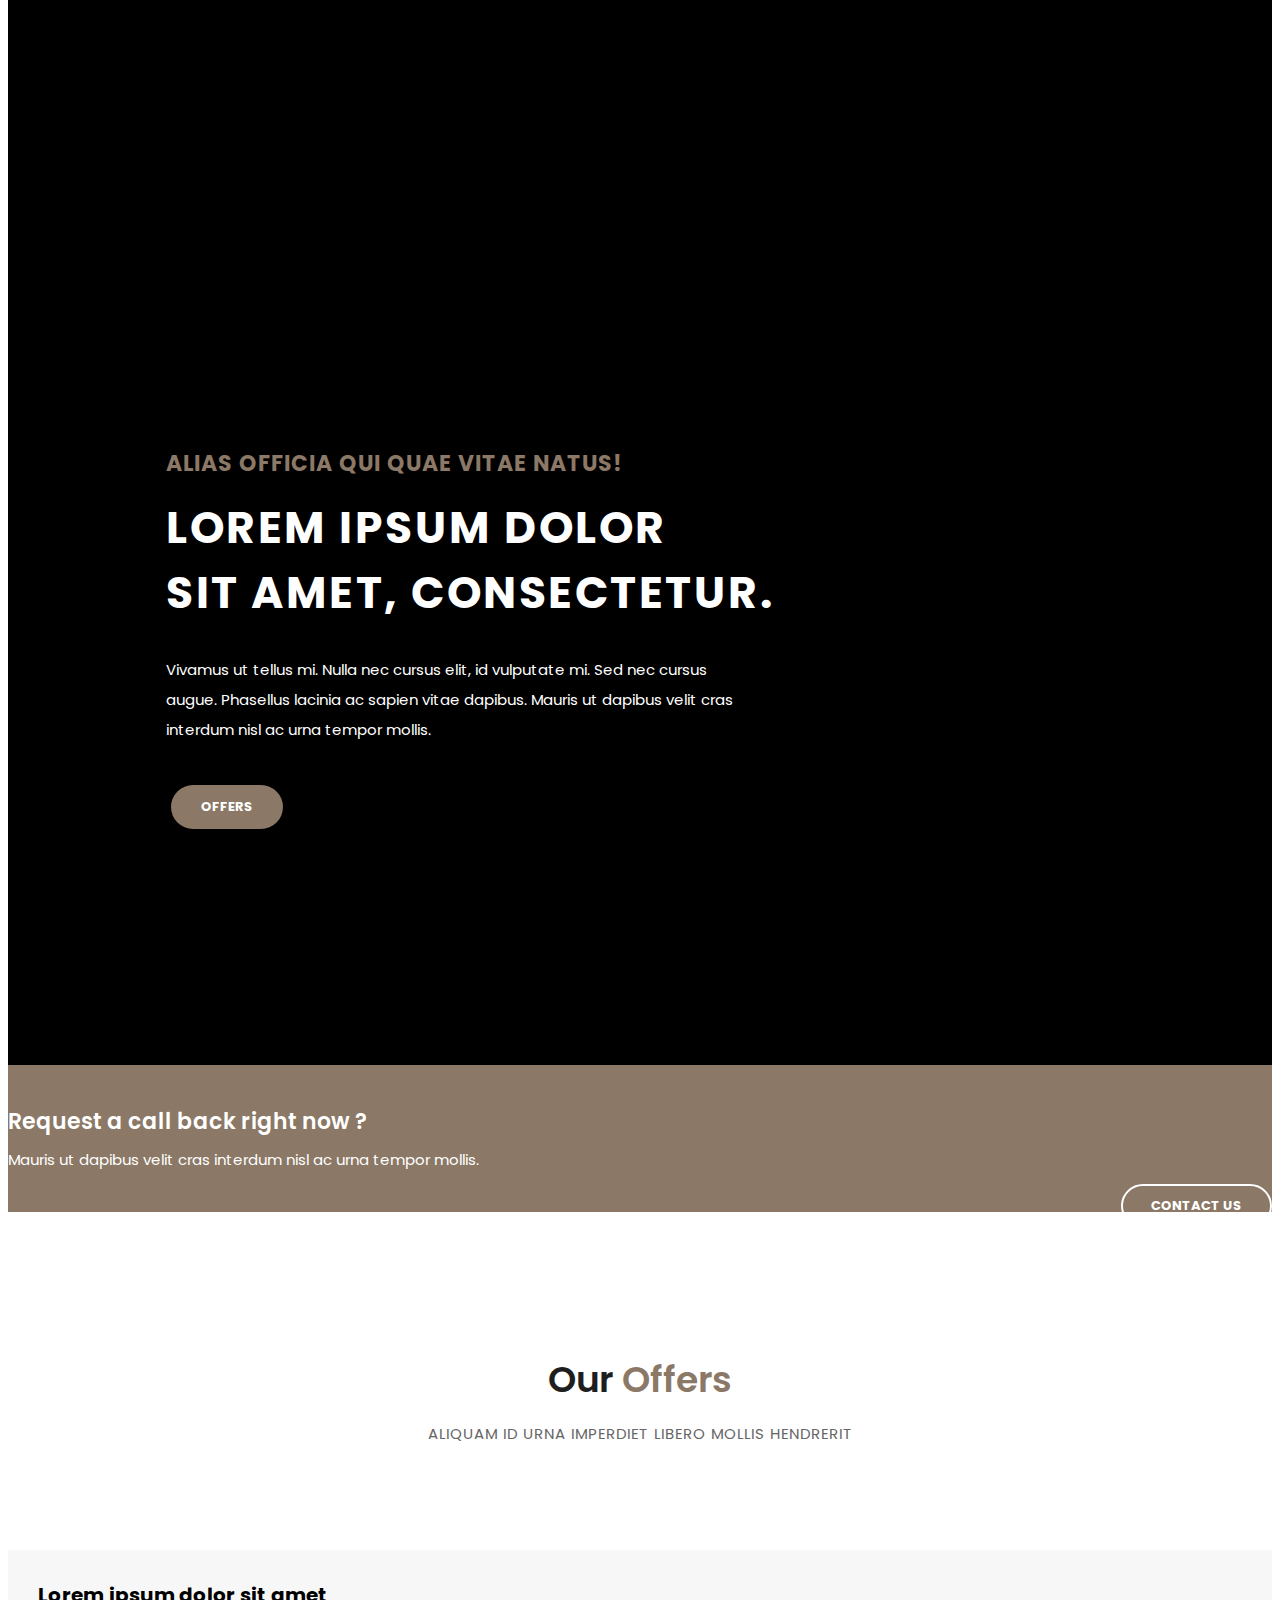
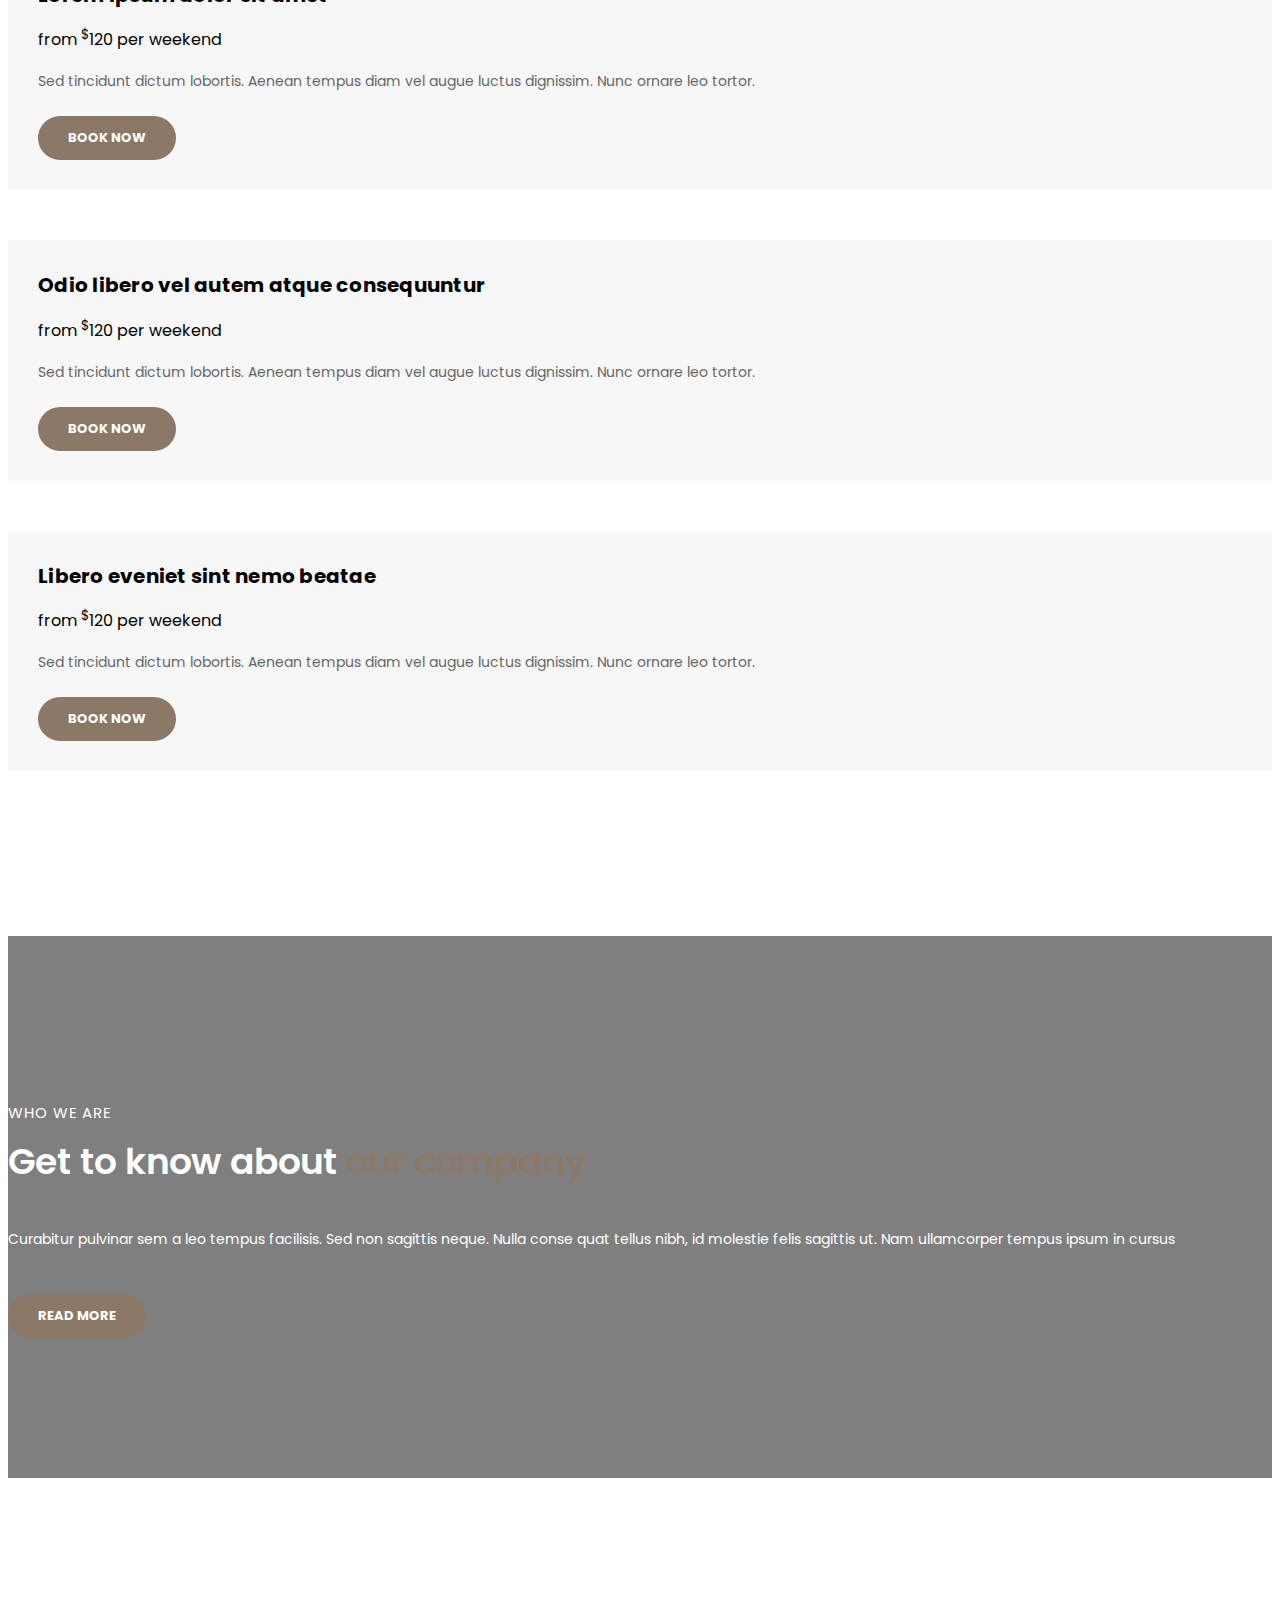
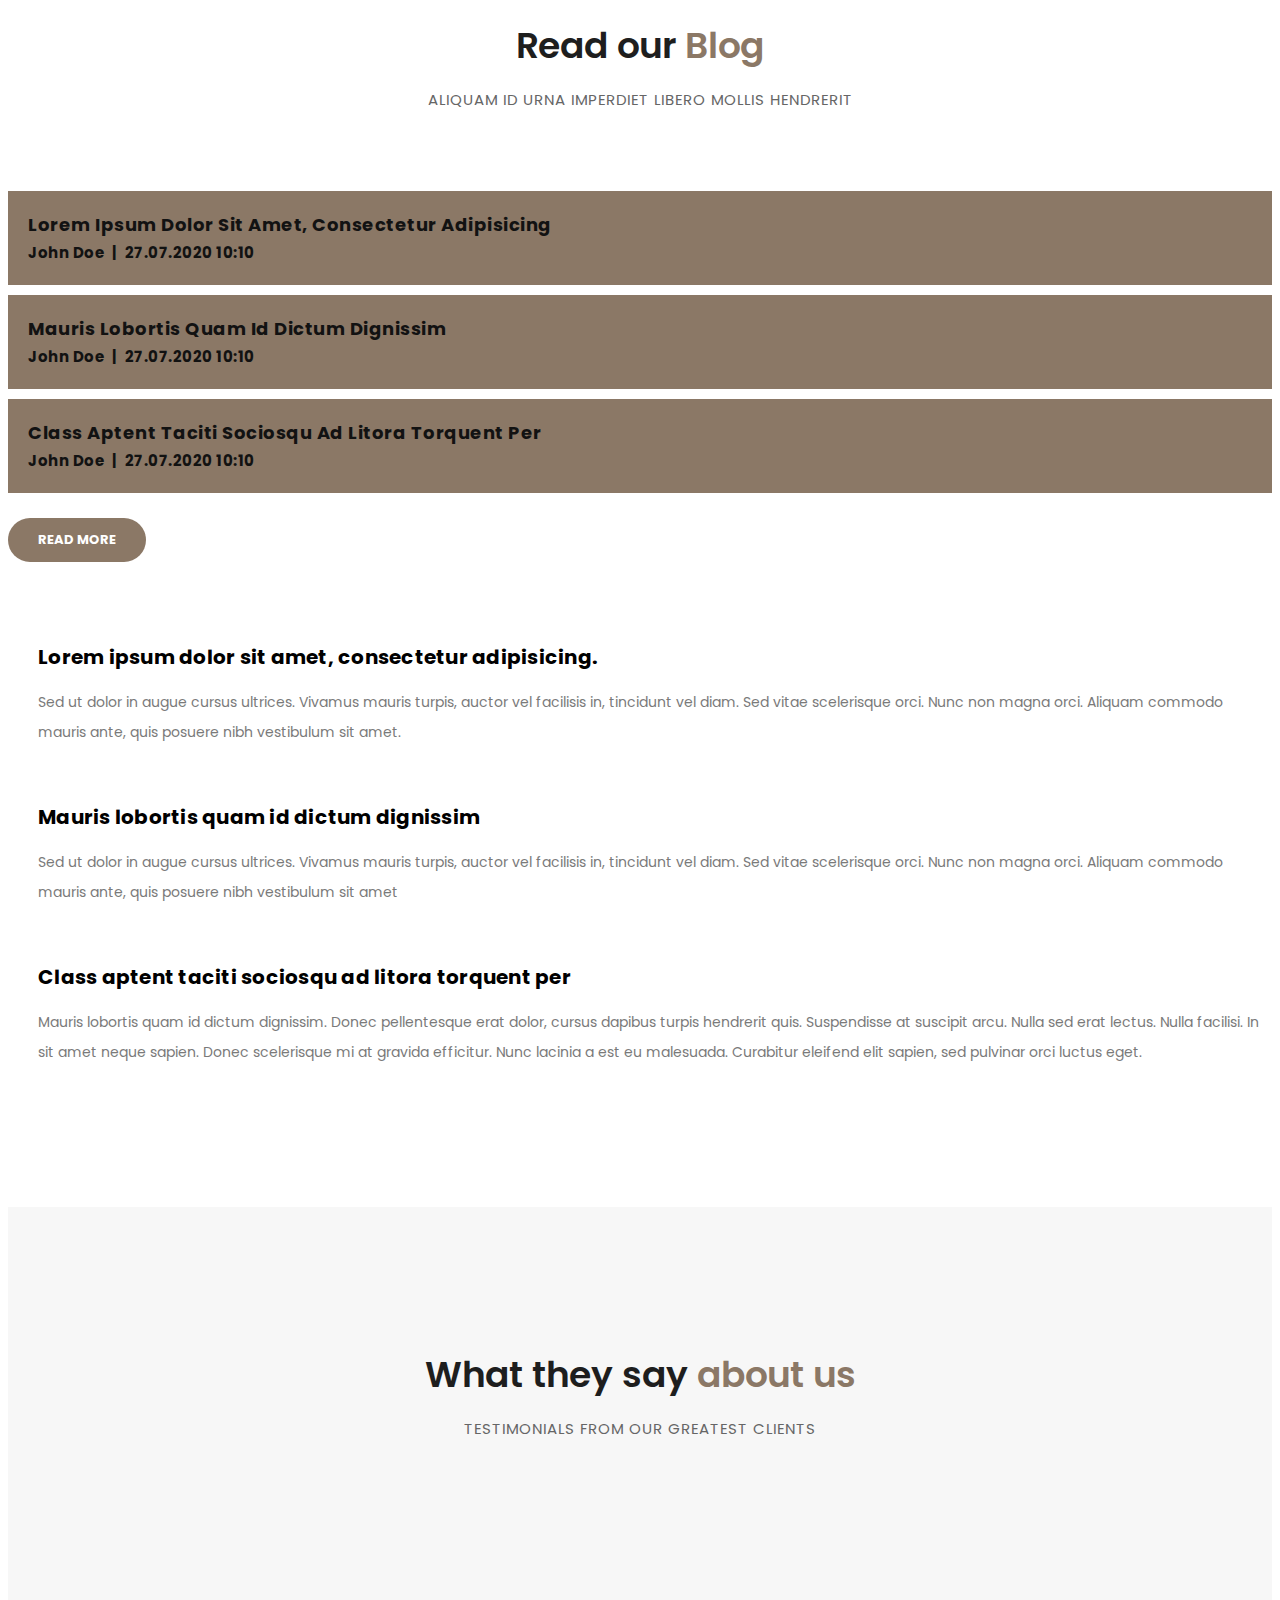
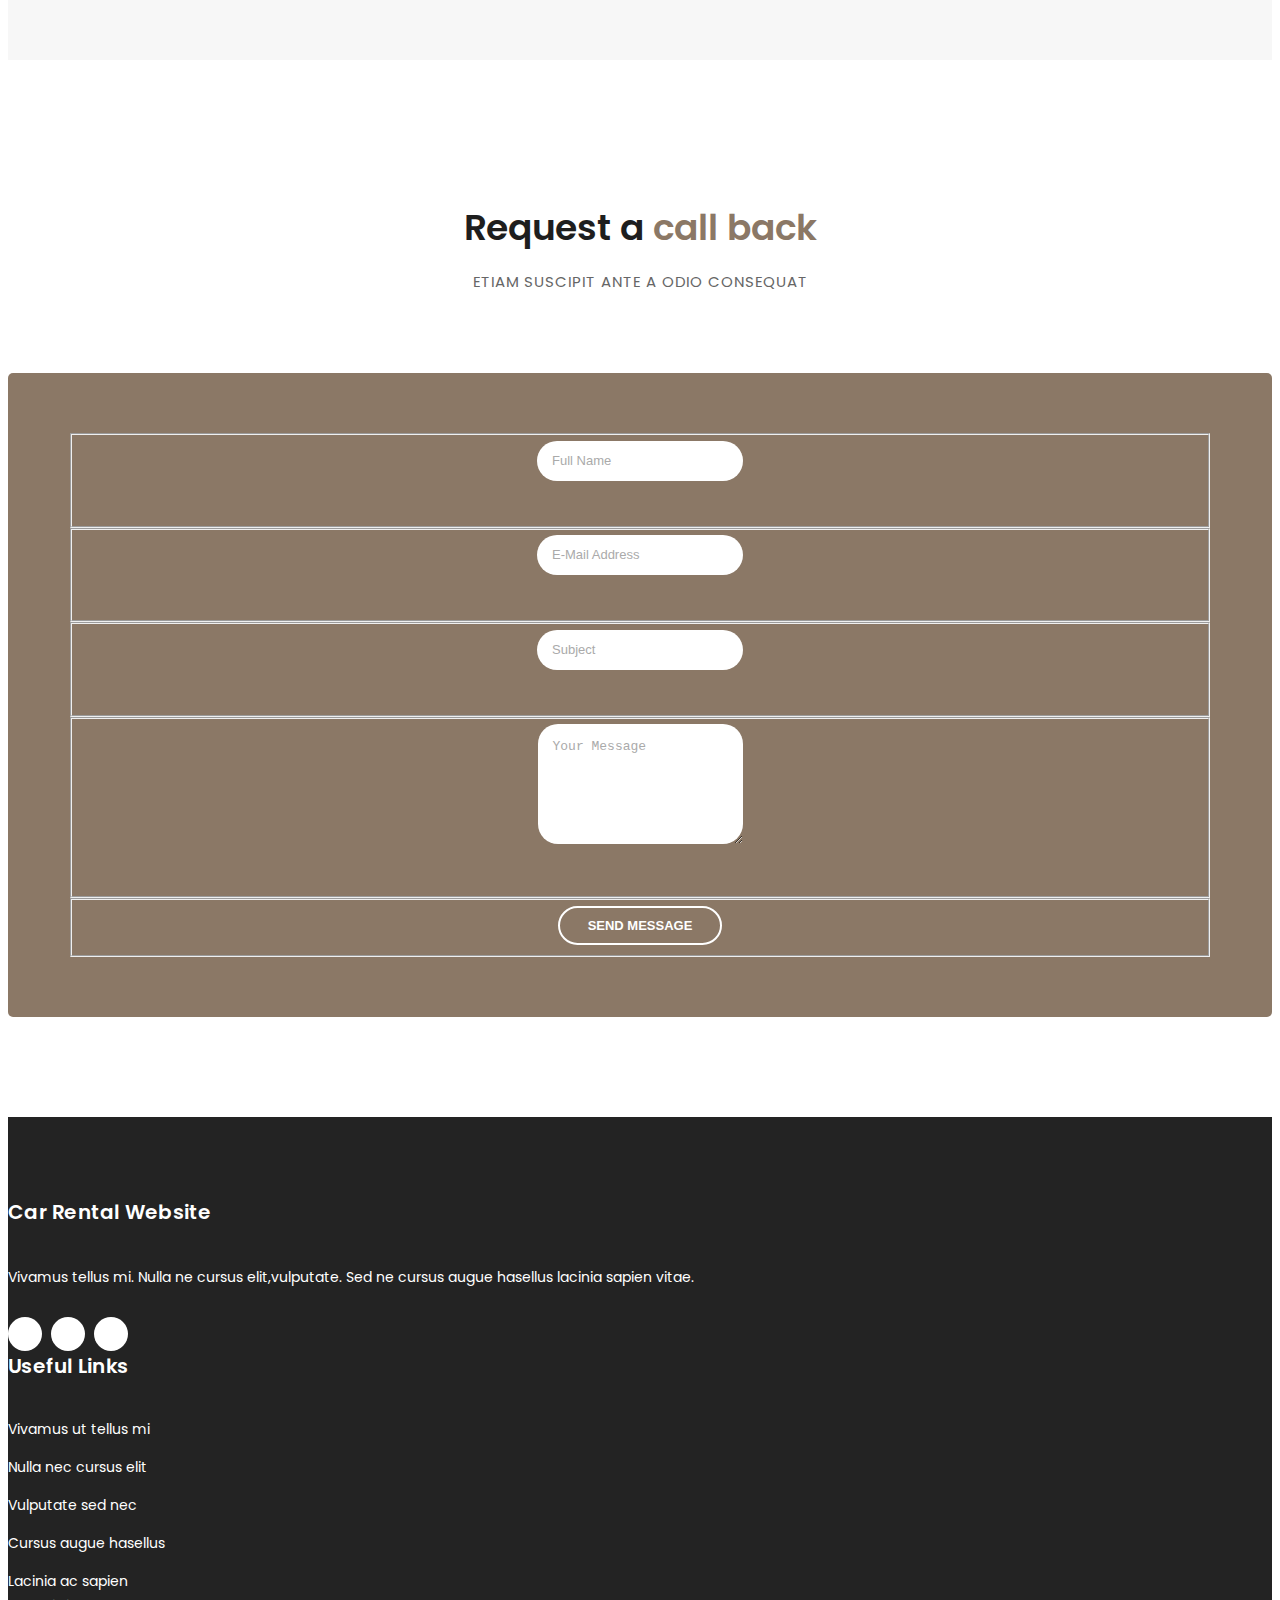
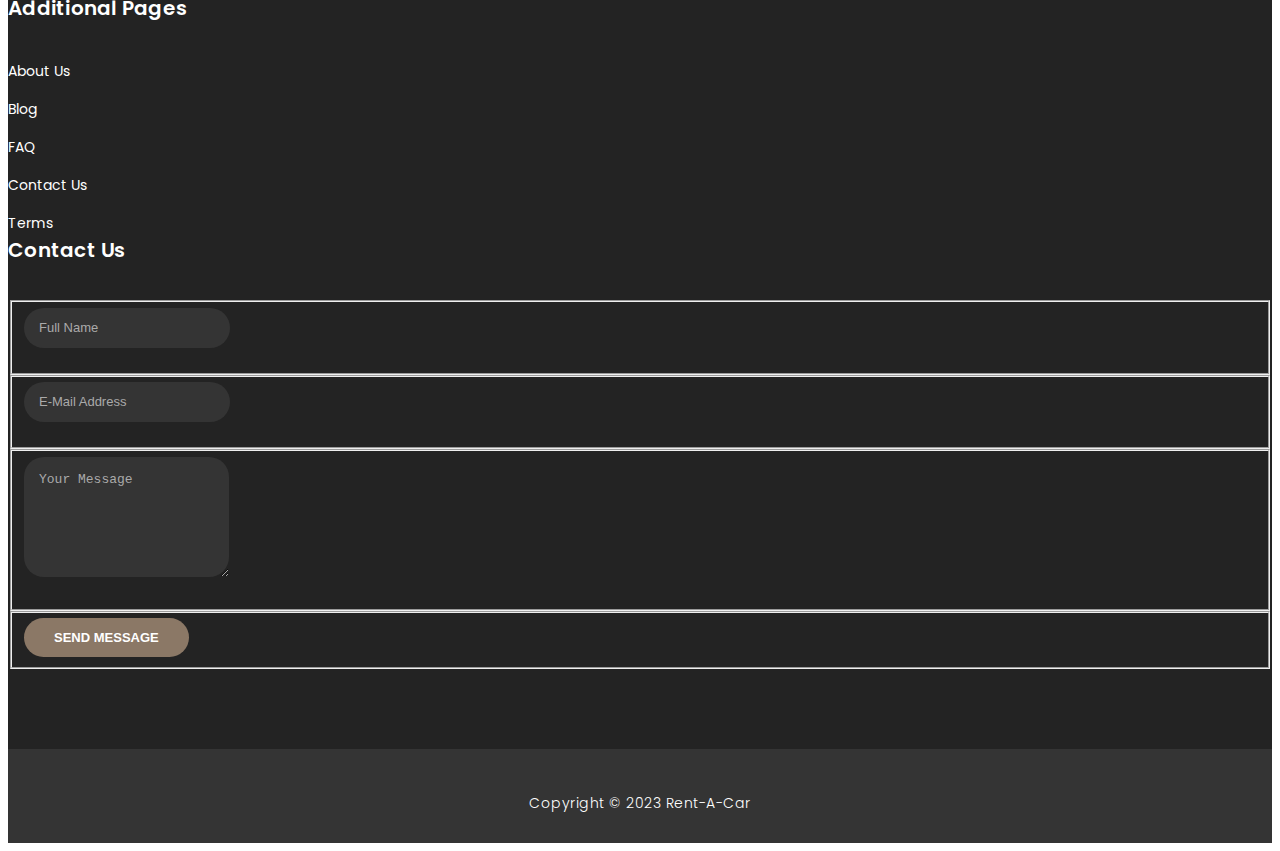
==== commit c6e4e271: "title and footer change" ====
--- a/index.html
+++ b/index.html
@@ -13,7 +13,7 @@
       rel="stylesheet"
     />
 
-    <title>PHPJabbers.com | Free Car Rental Website Template</title>
+    <title>Rent-A-Car</title>
 
     <!-- Bootstrap core CSS -->
     <link href="vendor/bootstrap/css/bootstrap.min.css" rel="stylesheet" />
@@ -680,10 +680,7 @@
       <div class="container">
         <div class="row">
           <div class="col-md-12">
-            <p>
-              Copyright © 2020 Company Name - Template by:
-              <a href="https://www.phpjabbers.com/">PHPJabbers.com</a>
-            </p>
+            <p>Copyright © 2023 Rent-A-Car</p>
           </div>
         </div>
       </div>
--- a/assets/css/style.css
+++ b/assets/css/style.css
@@ -1,2895 +1,1446 @@
-<<<<<<< HEAD
-body {
-  font-family: "Poppins", sans-serif;
-  overflow-x: hidden;
-  text-rendering: optimizeLegibility;
-  -webkit-font-smoothing: antialiased;
-  -moz-osx-font-smoothing: grayscale;
-}
-p {
-  margin-bottom: 0px;
-  font-size: 14px;
-  color: #666666;
-  line-height: 30px;
-}
-a {
-  text-decoration: none !important;
-}
-ul {
-  padding: 0;
-  margin: 0;
-  list-style: none;
-}
-
-h1,
-h2,
-h3,
-h4,
-h5,
-h6 {
-  margin: 0px;
-}
-
-a.filled-button {
-  background-color: #8b7866;
-  color: #fff;
-  font-size: 13px;
-  text-transform: uppercase;
-  font-weight: 700;
-  padding: 12px 30px;
-  border-radius: 30px;
-  display: inline-block;
-  transition: all 0.3s;
-}
-
-a.filled-button:hover {
-  background-color: #fff;
-  color: #8b7866;
-}
-
-a.border-button {
-  background-color: transparent;
-  color: #fff;
-  border: 2px solid #fff;
-  font-size: 13px;
-  text-transform: uppercase;
-  font-weight: 700;
-  padding: 10px 28px;
-  border-radius: 30px;
-  display: inline-block;
-  transition: all 0.3s;
-}
-
-a.border-button:hover {
-  background-color: #fff;
-  color: #8b7866;
-}
-
-.section-heading {
-  text-align: center;
-  margin-bottom: 80px;
-}
-
-.section-heading h2 {
-  font-size: 36px;
-  font-weight: 600;
-  color: #1e1e1e;
-}
-
-.section-heading em {
-  font-style: normal;
-  color: #8b7866;
-}
-
-.section-heading span {
-  display: block;
-  margin-top: 15px;
-  text-transform: uppercase;
-  font-size: 15px;
-  color: #666;
-  letter-spacing: 1px;
-}
-
-#preloader {
-  overflow: hidden;
-  background: #8b7866;
-  left: 0;
-  right: 0;
-  top: 0;
-  bottom: 0;
-  position: fixed;
-  z-index: 9999999;
-  color: #fff;
-}
-
-#preloader .jumper {
-  left: 0;
-  top: 0;
-  right: 0;
-  bottom: 0;
-  display: block;
-  position: absolute;
-  margin: auto;
-  width: 50px;
-  height: 50px;
-}
-
-#preloader .jumper > div {
-  background-color: #fff;
-  width: 10px;
-  height: 10px;
-  border-radius: 100%;
-  -webkit-animation-fill-mode: both;
-  animation-fill-mode: both;
-  position: absolute;
-  opacity: 0;
-  width: 50px;
-  height: 50px;
-  -webkit-animation: jumper 1s 0s linear infinite;
-  animation: jumper 1s 0s linear infinite;
-}
-
-#preloader .jumper > div:nth-child(2) {
-  -webkit-animation-delay: 0.33333s;
-  animation-delay: 0.33333s;
-}
-
-#preloader .jumper > div:nth-child(3) {
-  -webkit-animation-delay: 0.66666s;
-  animation-delay: 0.66666s;
-}
-
-@-webkit-keyframes jumper {
-  0% {
-    opacity: 0;
-    -webkit-transform: scale(0);
-    transform: scale(0);
-  }
-  5% {
-    opacity: 1;
-  }
-  100% {
-    -webkit-transform: scale(1);
-    transform: scale(1);
-    opacity: 0;
-  }
-}
-
-@keyframes jumper {
-  0% {
-    opacity: 0;
-    -webkit-transform: scale(0);
-    transform: scale(0);
-  }
-  5% {
-    opacity: 1;
-  }
-  100% {
-    opacity: 0;
-  }
-}
-
-/* Sub Header Style */
-
-.sub-header {
-  background-color: #8b7866;
-  height: 46px;
-  line-height: 46px;
-}
-
-.sub-header ul li {
-  display: inline-block;
-}
-
-.sub-header ul.left-info li {
-  border-left: 1px solid rgba(250, 250, 250, 0.3);
-  padding: 0px 20px;
-}
-
-.sub-header ul.left-info li:last-child {
-  border-right: 1px solid rgba(250, 250, 250, 0.3);
-}
-
-.sub-header ul.left-info li i {
-  margin-right: 10px;
-  font-size: 18px;
-}
-
-.sub-header ul.left-info li a {
-  color: #fff;
-  font-size: 14px;
-  font-weight: 600;
-}
-
-.sub-header ul.right-icons {
-  float: right;
-}
-
-.sub-header ul.right-icons li {
-  margin-right: -4px;
-  width: 46px;
-  display: inline-block;
-  text-align: center;
-  border-right: 1px solid rgba(250, 250, 250, 0.3);
-}
-
-.sub-header ul.right-icons li:first-child {
-  border-left: 1px solid rgba(250, 250, 250, 0.3);
-}
-
-.sub-header ul.right-icons li a {
-  color: #fff;
-  transition: all 0.3s;
-}
-
-.sub-header ul.right-icons li a:hover {
-  opacity: 0.75;
-}
-
-/* Header Style */
-header {
-  position: absolute;
-  z-index: 99999;
-  width: 100%;
-  background-color: transparent !important;
-  height: 80px;
-  -webkit-transition: all 0.3s ease-in-out 0s;
-  -moz-transition: all 0.3s ease-in-out 0s;
-  -o-transition: all 0.3s ease-in-out 0s;
-  transition: all 0.3s ease-in-out 0s;
-}
-header .navbar {
-  padding: 20px 0px;
-}
-.background-header .navbar {
-  padding: 10px 0px;
-}
-.background-header {
-  top: 0;
-  position: fixed;
-  background-color: #fff !important;
-  box-shadow: 0px 1px 10px rgba(0, 0, 0, 0.1);
-}
-.background-header .navbar-brand h2 {
-  color: #8b7866 !important;
-}
-.background-header .navbar-nav a.nav-link {
-  color: #1e1e1e !important;
-}
-.background-header .navbar-nav .nav-link:hover,
-.background-header .navbar-nav .active > .nav-link,
-.background-header .navbar-nav .nav-link.active,
-.background-header .navbar-nav .nav-link.show,
-.background-header .navbar-nav .show > .nav-link {
-  color: #8b7866 !important;
-}
-.navbar .navbar-brand {
-  float: left;
-  margin-top: 12px;
-  outline: none;
-}
-.navbar .navbar-brand h2 {
-  color: #fff;
-  text-transform: uppercase;
-  font-size: 24px;
-  font-weight: 700;
-  -webkit-transition: all 0.3s ease 0s;
-  -moz-transition: all 0.3s ease 0s;
-  -o-transition: all 0.3s ease 0s;
-  transition: all 0.3s ease 0s;
-}
-.navbar .navbar-brand h2 em {
-  font-style: normal;
-  font-size: 16px;
-}
-#navbarResponsive {
-  z-index: 999;
-}
-.navbar-collapse {
-  text-align: center;
-}
-.navbar .navbar-nav .nav-item {
-  margin: 0px 15px;
-}
-.navbar .navbar-nav a.nav-link {
-  text-transform: capitalize;
-  font-size: 15px;
-  font-weight: 300;
-  letter-spacing: 0.5px;
-  color: #fff;
-  transition: all 0.5s;
-  margin-top: 5px;
-}
-.navbar .navbar-nav .nav-link:hover,
-.navbar .navbar-nav .active > .nav-link,
-.navbar .navbar-nav .nav-link.active,
-.navbar .navbar-nav .nav-link.show,
-.navbar .navbar-nav .show > .nav-link {
-  color: #8b7866;
-  border-bottom: 3px solid #8b7866;
-}
-.navbar .navbar-toggler-icon {
-  background-image: none;
-}
-.navbar .navbar-toggler {
-  border-color: #fff;
-  background-color: #fff;
-  height: 36px;
-  outline: none;
-  border-radius: 0px;
-  position: absolute;
-  right: 30px;
-  top: 20px;
-}
-.navbar .navbar-toggler-icon:after {
-  content: "\f0c9";
-  color: #8b7866;
-  font-size: 18px;
-  line-height: 26px;
-  font-family: "FontAwesome";
-}
-
-/* Banner Style */
-
-.img-fill {
-  width: 100%;
-  display: block;
-  overflow: hidden;
-  position: relative;
-  text-align: center;
-}
-.img-fill:before {
-  content: "";
-  z-index: 1;
-  position: absolute;
-  top: 0;
-  left: 0;
-  bottom: 0;
-  right: 0;
-  background-color: rgba(0, 0, 0, 0.6);
-}
-.Modern-Slider .text-content {
-  z-index: 2;
-}
-
-.img-fill img {
-  min-height: 100%;
-  min-width: 100%;
-  position: relative;
-  display: inline-block;
-  max-width: none;
-}
-
-*,
-*:before,
-*:after {
-  -webkit-box-sizing: border-box;
-  box-sizing: border-box;
-  -webkit-font-smoothing: antialiased;
-  -moz-osx-font-smoothing: grayscale;
-}
-
-.Grid1k {
-  padding: 0 15px;
-  max-width: 1200px;
-  margin: auto;
-}
-
-.blocks-box,
-.slick-slider {
-  margin: 0;
-  padding: 0 !important;
-}
-
-.slick-slide {
-  float: left;
-  padding: 0;
-}
-
-.Modern-Slider .item .img-fill {
-  background-size: cover;
-  background-position: center center;
-  background-repeat: no-repeat;
-  height: 95vh;
-}
-
-.Modern-Slider .item-1 .img-fill {
-  background-image: url(../images/slider-image-1-1920x900.jpg);
-}
-
-.Modern-Slider .item-2 .img-fill {
-  background-image: url(../images/slider-image-2-1920x900.jpg);
-}
-
-.Modern-Slider .item-3 .img-fill {
-  background-image: url(../images/slider-image-3-1920x900.jpg);
-}
-
-.Modern-Slider .NextArrow {
-  position: absolute;
-  top: 50%;
-  right: 30px;
-  border: 0 none;
-  background-color: transparent;
-  text-align: center;
-  font-size: 36px;
-  font-family: "FontAwesome";
-  color: #fff;
-  z-index: 5;
-  outline: none;
-  cursor: pointer;
-}
-
-.Modern-Slider .NextArrow:before {
-  content: "\f105";
-}
-
-.Modern-Slider .PrevArrow {
-  position: absolute;
-  top: 50%;
-  left: 30px;
-  border: 0 none;
-  background-color: transparent;
-  text-align: center;
-  font-size: 36px;
-  font-family: "FontAwesome";
-  color: #fff;
-  z-index: 5;
-  outline: none;
-  cursor: pointer;
-}
-
-.Modern-Slider .PrevArrow:before {
-  content: "\f104";
-}
-
-ul.slick-dots {
-  display: none !important;
-}
-
-.Modern-Slider .text-content {
-  text-align: left;
-  width: 75%;
-  position: absolute;
-  top: 50%;
-  left: 50%;
-  transform: translate(-50%, -50%);
-}
-
-.Modern-Slider .item h6 {
-  margin-bottom: 15px;
-  font-size: 22px;
-  text-transform: uppercase;
-  font-weight: 700;
-  letter-spacing: 1px;
-  color: #8b7866;
-  animation: fadeOutRight 1s both;
-}
-
-.Modern-Slider .item h4 {
-  margin-bottom: 30px;
-  text-transform: uppercase;
-  font-size: 44px;
-  font-weight: 700;
-  letter-spacing: 2.5px;
-  color: #fff;
-  overflow: hidden;
-  animation: fadeOutLeft 1s both;
-}
-
-.Modern-Slider .item p {
-  max-width: 570px;
-  color: #fff;
-  font-size: 15px;
-  font-weight: 400;
-  line-height: 30px;
-  margin-bottom: 40px;
-}
-
-.Modern-Slider .item a {
-  margin: 0 5px;
-}
-
-.Modern-Slider .item.slick-active h6 {
-  animation: fadeInDown 1s both 1s;
-}
-
-.Modern-Slider .item.slick-active h4 {
-  animation: fadeInLeft 1s both 1.5s;
-}
-
-.Modern-Slider .item.slick-active {
-  animation: Slick-FastSwipeIn 1s both;
-}
-
-.Modern-Slider .buttons {
-  position: relative;
-}
-
-.Modern-Slider {
-  background: #000;
-}
-
-/* ==== Slick Slider Css Ruls === */
-.slick-slider {
-  position: relative;
-  display: block;
-  -webkit-user-select: none;
-  -moz-user-select: none;
-  -ms-user-select: none;
-  user-select: none;
-  -webkit-touch-callout: none;
-  -khtml-user-select: none;
-  -ms-touch-action: pan-y;
-  touch-action: pan-y;
-  -webkit-tap-highlight-color: transparent;
-}
-.slick-list {
-  position: relative;
-  display: block;
-  overflow: hidden;
-  margin: 0;
-  padding: 0;
-}
-.slick-list:focus {
-  outline: none;
-}
-.slick-list.dragging {
-  cursor: hand;
-}
-.slick-slider .slick-track,
-.slick-slider .slick-list {
-  -webkit-transform: translate3d(0, 0, 0);
-  -ms-transform: translate3d(0, 0, 0);
-  transform: translate3d(0, 0, 0);
-}
-.slick-track {
-  position: relative;
-  top: 0;
-  left: 0;
-  display: block;
-}
-.slick-track:before,
-.slick-track:after {
-  display: table;
-  content: "";
-}
-.slick-track:after {
-  clear: both;
-}
-.slick-loading .slick-track {
-  visibility: hidden;
-}
-.slick-slide {
-  display: none;
-  float: left /* If RTL Make This Right */;
-  height: 100%;
-  min-height: 1px;
-}
-.slick-slide.dragging img {
-  pointer-events: none;
-}
-.slick-initialized .slick-slide {
-  display: block;
-}
-.slick-loading .slick-slide {
-  visibility: hidden;
-}
-.slick-vertical .slick-slide {
-  display: block;
-  height: auto;
-  border: 1px solid transparent;
-}
-
-/* Request Form */
-
-.request-form {
-  background-color: #8b7866;
-  padding: 40px 0px;
-  color: #fff;
-}
-
-.request-form h4 {
-  font-size: 22px;
-  font-weight: 600;
-}
-
-.request-form span {
-  font-size: 15px;
-  font-weight: 400;
-  display: inline-block;
-  margin-top: 10px;
-}
-
-.request-form a.border-button {
-  margin-top: 12px;
-  float: right;
-}
-
-/* Services */
-
-.services {
-  margin-top: 140px;
-}
-
-.service-item img {
-  width: 100%;
-  overflow: hidden;
-}
-
-.service-item .down-content {
-  background-color: #f7f7f7;
-  padding: 30px;
-}
-
-.service-item .down-content h4 {
-  font-size: 20px;
-  font-weight: 700;
-  letter-spacing: 0.25px;
-  margin-bottom: 15px;
-}
-
-.service-item .down-content p {
-  margin-bottom: 20px;
-}
-
-.page-link:hover,
-.page-link {
-  color: #8b7866;
-}
-
-.btn-primary {
-  border-color: #8b7866;
-  background-color: #8b7866;
-}
-
-.btn-primary:hover,
-.btn-primary:focus,
-.btn-primary:active,
-.btn-primary:active:focus {
-  opacity: 0.6;
-  border-color: #8b7866;
-  background-color: #8b7866;
-}
-
-/* Fun Facts */
-
-.fun-facts {
-  margin-top: 140px;
-  background-image: url(../images/about-fullscreen-image-1-1920x600.jpg);
-  background-position: center center;
-  background-repeat: no-repeat;
-  background-size: cover;
-  background-attachment: fixed;
-  padding: 140px 0px;
-  color: #fff;
-  position: relative;
-}
-
-.fun-facts .container {
-  position: relative;
-  z-index: 2;
-}
-
-.fun-facts:before {
-  content: "";
-  position: absolute;
-  top: 0;
-  left: 0;
-  right: 0;
-  bottom: 0;
-  background-color: rgba(0, 0, 0, 0.5);
-  z-index: 1;
-}
-
-.fun-facts span {
-  text-transform: uppercase;
-  font-size: 15px;
-  color: #fff;
-  letter-spacing: 1px;
-  margin-bottom: 10px;
-  display: block;
-}
-
-.fun-facts h2 {
-  font-size: 36px;
-  font-weight: 600;
-  margin-bottom: 35px;
-}
-
-.fun-facts em {
-  font-style: normal;
-  color: #8b7866;
-}
-
-.fun-facts p {
-  color: #fff;
-  margin-bottom: 40px;
-}
-
-.fun-facts .left-content {
-  margin-right: 45px;
-}
-
-.count-area-content {
-  text-align: center;
-  background-color: rgba(250, 250, 250, 0.1);
-  padding: 25px 30px 35px 30px;
-  margin: 15px 0px;
-}
-
-.count-digit {
-  margin: 5px 0px;
-  color: #8b7866;
-  font-weight: 700;
-  font-size: 36px;
-}
-.count-title {
-  font-size: 20px;
-  font-weight: 600;
-  color: #fff;
-  letter-spacing: 0.5px;
-}
-
-/* More Info */
-
-.more-info {
-  margin-top: 140px;
-}
-
-.more-info .left-image img {
-  width: 100%;
-  overflow: hidden;
-}
-
-.more-info .more-info-content {
-  background-color: #f7f7f7;
-}
-
-.about-info .more-info-content {
-  background-color: transparent;
-}
-
-.about-info .right-content {
-  padding: 0px !important;
-  margin-right: 30px;
-}
-
-.more-info .right-content {
-  padding: 45px 45px 45px 30px;
-}
-
-.more-info .right-content span {
-  text-transform: uppercase;
-  font-size: 15px;
-  color: #666;
-  letter-spacing: 1px;
-  margin-bottom: 10px;
-  display: block;
-}
-
-.more-info .right-content h2 {
-  font-size: 36px;
-  font-weight: 600;
-  margin-bottom: 35px;
-}
-
-.more-info .right-content em {
-  font-style: normal;
-  color: #8b7866;
-}
-
-.more-info .right-content p {
-  margin-bottom: 30px;
-}
-
-/* Testimonials Style */
-
-.about-testimonials {
-  margin-top: 0px !important;
-}
-
-.testimonials {
-  margin-top: 140px;
-  background-color: #f7f7f7;
-  padding: 140px 0px;
-}
-.testimonial-item .inner-content {
-  text-align: center;
-  background-color: #fff;
-  padding: 30px;
-  border-radius: 5px;
-}
-.testimonial-item p {
-  font-size: 14px;
-  font-weight: 400;
-}
-.testimonial-item h4 {
-  font-size: 19px;
-  font-weight: 700;
-  color: #1e1e1e;
-  letter-spacing: 0.5px;
-  margin-bottom: 0px;
-}
-.testimonial-item span {
-  display: inline-block;
-  margin-top: 8px;
-  font-weight: 600;
-  font-size: 14px;
-  color: #8b7866;
-}
-.testimonial-item img {
-  max-width: 60px;
-  border-radius: 50%;
-  margin: 25px auto 0px auto;
-}
-
-/* Call Back Style */
-
-.callback-services {
-  border-top: 1px solid #eee;
-  padding-top: 140px;
-}
-
-.contact-us {
-  background-color: #f7f7f7;
-  padding: 140px 0px;
-}
-
-.contact-us .contact-form {
-  background-color: transparent !important;
-  padding: 0 !important;
-}
-
-.callback-form {
-  margin-top: 140px;
-}
-
-.callback-form .contact-form {
-  background-color: #8b7866;
-  padding: 60px;
-  border-radius: 5px;
-  text-align: center;
-}
-
-.callback-form .contact-form input {
-  border-radius: 20px;
-  height: 40px;
-  line-height: 40px;
-  display: inline-block;
-  padding: 0px 15px;
-  color: #6a6a6a;
-  font-size: 13px;
-  text-transform: none;
-  box-shadow: none;
-  border: none;
-  margin-bottom: 35px;
-}
-
-.callback-form .contact-form input:focus {
-  outline: none;
-  box-shadow: none;
-  border: none;
-}
-
-.callback-form .contact-form textarea {
-  border-radius: 20px;
-  height: 120px;
-  max-height: 200px;
-  min-height: 120px;
-  display: inline-block;
-  padding: 15px;
-  color: #6a6a6a;
-  font-size: 13px;
-  text-transform: none;
-  box-shadow: none;
-  border: none;
-  margin-bottom: 35px;
-}
-
-.callback-form .contact-form textarea:focus {
-  outline: none;
-  box-shadow: none;
-  border: none;
-}
-
-.callback-form .contact-form ::-webkit-input-placeholder {
-  /* Edge */
-  color: #aaa;
-}
-.callback-form .contact-form :-ms-input-placeholder {
-  /* Internet Explorer 10-11 */
-  color: #aaa;
-}
-.callback-form .contact-form ::placeholder {
-  color: #aaa;
-}
-
-.callback-form .contact-form button.border-button {
-  background-color: transparent;
-  color: #fff;
-  border: 2px solid #fff;
-  font-size: 13px;
-  text-transform: uppercase;
-  font-weight: 700;
-  padding: 10px 28px;
-  border-radius: 30px;
-  display: inline-block;
-  transition: all 0.3s;
-  outline: none;
-  box-shadow: none;
-  text-shadow: none;
-  cursor: pointer;
-}
-
-.callback-form .contact-form button.border-button:hover {
-  background-color: #fff;
-  color: #8b7866;
-}
-
-.contact-us .contact-form button.filled-button {
-  background-color: #8b7866;
-  color: #fff;
-  border: none;
-  font-size: 13px;
-  text-transform: uppercase;
-  font-weight: 700;
-  padding: 12px 30px;
-  border-radius: 30px;
-  display: inline-block;
-  transition: all 0.3s;
-  outline: none;
-  box-shadow: none;
-  text-shadow: none;
-  cursor: pointer;
-}
-
-.contact-us .contact-form button.filled-button:hover {
-  background-color: #fff;
-  color: #8b7866;
-}
-
-/* Partners Style */
-
-.contact-partners {
-  margin-top: -8px !important;
-}
-
-.partners {
-  margin-top: 140px;
-  background-color: #f7f7f7;
-  padding: 60px 0px;
-}
-
-.partners .owl-item {
-  text-align: center;
-  cursor: pointer;
-}
-
-.partners .partner-item img {
-  max-width: 156px;
-  margin: auto;
-}
-
-/* Footer Style */
-
-footer {
-  background-color: #232323;
-  padding: 80px 0px;
-  color: #fff;
-}
-
-footer h4 {
-  color: #fff;
-  font-size: 20px;
-  font-weight: 600;
-  letter-spacing: 0.25px;
-  margin-bottom: 35px;
-}
-footer p {
-  color: #fff;
-}
-
-footer ul.social-icons {
-  margin-top: 25px;
-}
-
-footer ul.social-icons li {
-  display: inline-block;
-  margin-right: 5px;
-}
-
-footer ul.social-icons li:last-child {
-  margin-right: 0px;
-}
-
-footer ul.social-icons li a {
-  width: 34px;
-  height: 34px;
-  display: inline-block;
-  line-height: 34px;
-  text-align: center;
-  background-color: #fff;
-  color: #232323;
-  border-radius: 50%;
-  transition: all 0.3s;
-}
-
-footer ul.social-icons li a:hover {
-  background-color: #8b7866;
-}
-
-footer ul.menu-list li {
-  margin-bottom: 13px;
-}
-
-footer ul.menu-list li:last-child {
-  margin-bottom: 0px;
-}
-
-footer ul.menu-list li a {
-  font-size: 14px;
-  color: #fff;
-  transition: all 0.3s;
-}
-
-footer ul.menu-list li a:hover {
-  color: #8b7866;
-}
-
-footer .contact-form input {
-  border-radius: 20px;
-  height: 40px;
-  line-height: 40px;
-  display: inline-block;
-  padding: 0px 15px;
-  color: #aaa !important;
-  background-color: #343434;
-  font-size: 13px;
-  text-transform: none;
-  box-shadow: none;
-  border: none;
-  margin-bottom: 15px;
-}
-
-footer .contact-form input:focus {
-  outline: none;
-  box-shadow: none;
-  border: none;
-  background-color: #343434;
-}
-
-footer .contact-form textarea {
-  border-radius: 20px;
-  height: 120px;
-  max-height: 200px;
-  min-height: 120px;
-  display: inline-block;
-  padding: 15px;
-  color: #aaa !important;
-  background-color: #343434;
-  font-size: 13px;
-  text-transform: none;
-  box-shadow: none;
-  border: none;
-  margin-bottom: 15px;
-}
-
-footer .contact-form textarea:focus {
-  outline: none;
-  box-shadow: none;
-  border: none;
-  background-color: #343434;
-}
-
-footer .contact-form ::-webkit-input-placeholder {
-  /* Edge */
-  color: #aaa;
-}
-footer .contact-form :-ms-input-placeholder {
-  /* Internet Explorer 10-11 */
-  color: #aaa;
-}
-footer .contact-form ::placeholder {
-  color: #aaa;
-}
-
-footer .contact-form button.filled-button {
-  background-color: transparent;
-  color: #fff;
-  background-color: #8b7866;
-  border: none;
-  font-size: 13px;
-  text-transform: uppercase;
-  font-weight: 700;
-  padding: 12px 30px;
-  border-radius: 30px;
-  display: inline-block;
-  transition: all 0.3s;
-  outline: none;
-  box-shadow: none;
-  text-shadow: none;
-  cursor: pointer;
-}
-
-footer .contact-form button.filled-button:hover {
-  background-color: #fff;
-  color: #8b7866;
-}
-
-/* Sub-footer Style */
-
-.sub-footer {
-  background-color: #343434;
-  text-align: center;
-  padding: 25px 0px;
-}
-
-.sub-footer p {
-  color: #fff;
-  font-weight: 300;
-  letter-spacing: 0.5px;
-}
-
-.sub-footer a {
-  color: #fff;
-}
-
-.page-heading {
-  text-align: center;
-  background-image: url(../images/banner-image-1-1920x500.jpg);
-  background-position: center center;
-  background-repeat: no-repeat;
-  background-size: cover;
-  padding: 230px 0px 150px 0px;
-  color: #fff;
-  position: relative;
-}
-.page-heading .container {
-  position: relative;
-  z-index: 2;
-}
-
-.page-heading:before {
-  content: "";
-  position: absolute;
-  top: 0;
-  left: 0;
-  right: 0;
-  bottom: 0;
-  background-color: rgba(0, 0, 0, 0.5);
-  z-index: 1;
-}
-
-.page-heading h1 {
-  text-transform: capitalize;
-  font-size: 36px;
-  font-weight: 700;
-  letter-spacing: 2px;
-  margin-bottom: 18px;
-}
-
-.page-heading span {
-  font-size: 15px;
-  text-transform: uppercase;
-  letter-spacing: 1px;
-  color: #fff;
-  display: block;
-}
-
-/* team */
-
-.team {
-  background-color: #f7f7f7;
-  margin-top: 140px;
-  margin-bottom: -140px;
-  padding: 120px 0px;
-}
-
-.team-item img {
-  width: 100%;
-  overflow: hidden;
-}
-
-.team-item .down-content {
-  background-color: #fff;
-  padding: 30px;
-}
-
-.team-item .down-content h4 {
-  font-size: 20px;
-  font-weight: 700;
-  letter-spacing: 0.25px;
-  margin-bottom: 10px;
-}
-
-.team-item .down-content span {
-  color: #8b7866;
-  font-weight: 600;
-  font-size: 14px;
-  display: block;
-  margin-bottom: 15px;
-}
-
-.team-item .down-content p {
-  margin-bottom: 20px;
-}
-
-/* Single Service */
-
-.single-services {
-  margin-top: 140px;
-}
-
-#tabs ul {
-  margin: 0;
-  padding: 0;
-}
-#tabs ul li {
-  margin-bottom: 10px;
-  display: inline-block;
-  width: 100%;
-}
-#tabs ul li:last-child {
-  margin-bottom: 0px;
-}
-#tabs ul li a {
-  text-transform: capitalize;
-  width: 100%;
-  padding: 20px;
-  display: inline-block;
-  background-color: #8b7866;
-  font-size: 18px;
-  color: #121212;
-  letter-spacing: 0.5px;
-  font-weight: 700;
-  transition: all 0.3s;
-}
-#tabs ul li a i {
-  float: right;
-  margin-top: 5px;
-}
-#tabs ul .ui-tabs-active span {
-  background: #faf5b2;
-  border: #faf5b2;
-  line-height: 90px;
-  border-bottom: none;
-}
-#tabs ul .ui-tabs-active a {
-  color: #fff;
-}
-#tabs ul .ui-tabs-active span {
-  color: #1e1e1e;
-}
-.tabs-content {
-  margin-left: 30px;
-  text-align: left;
-  display: inline-block;
-  transition: all 0.3s;
-}
-.tabs-content img {
-  max-width: 100%;
-  overflow: hidden;
-}
-.tabs-content h4 {
-  font-size: 20px;
-  font-weight: 700;
-  letter-spacing: 0.25px;
-  margin-bottom: 15px;
-  margin-top: 30px;
-}
-.tabs-content h4 a {
-  color: inherit;
-}
-.tabs-content p {
-  font-size: 14px;
-  color: #7a7a7a;
-  margin-bottom: 0px;
-}
-
-.dropdown-item.active,
-.dropdown-item:active {
-  background-color: #8b7866;
-}
-
-/* Contact Information */
-
-.contact-information {
-  margin-top: 140px;
-}
-
-.contact-information .contact-item {
-  padding: 60px 30px;
-  background-color: #f7f7f7;
-  text-align: center;
-}
-
-.contact-information .contact-item i {
-  color: #8b7866;
-  font-size: 48px;
-  margin-bottom: 40px;
-}
-
-.contact-information .contact-item h4 {
-  font-size: 20px;
-  font-weight: 700;
-  letter-spacing: 0.25px;
-  margin-bottom: 15px;
-}
-
-.contact-information .contact-item p {
-  margin-bottom: 20px;
-}
-
-.contact-information .contact-item a {
-  font-weight: 600;
-  color: #8b7866;
-  font-size: 15px;
-}
-
-/* Responsive Style */
-@media (max-width: 768px) {
-  .sub-header {
-    display: none;
-  }
-  .Modern-Slider .item h6 {
-    margin-bottom: 15px;
-    font-size: 18px;
-  }
-  .Modern-Slider .item h4 {
-    margin-bottom: 25px;
-    font-size: 28px;
-    line-height: 36px;
-    letter-spacing: 1px;
-  }
-  .Modern-Slider .item p {
-    max-width: 570px;
-    line-height: 25px;
-    margin-bottom: 30px;
-  }
-  .Modern-Slider .NextArrow {
-    right: 5px;
-  }
-  .Modern-Slider .PrevArrow {
-    left: 5px;
-  }
-  .request-form {
-    text-align: center;
-  }
-  .request-form a.border-button {
-    float: none;
-    margin-top: 30px;
-  }
-  .services .service-item {
-    margin-bottom: 30px;
-  }
-  .fun-facts .left-content {
-    margin-right: 0px;
-    margin-bottom: 30px;
-  }
-  .more-info .right-content {
-    padding: 30px;
-  }
-  footer {
-    padding: 80px 0px 20px 0px;
-  }
-  footer .footer-item {
-    border-bottom: 1px solid #343434;
-    margin-bottom: 30px;
-    padding-bottom: 30px;
-  }
-  footer .last-item {
-    border-bottom: none;
-  }
-  .about-info .right-content {
-    margin-right: 0px;
-    margin-bottom: 30px;
-  }
-  .team .team-item {
-    margin-bottom: 30px;
-  }
-  .tabs-content {
-    margin-left: 0px;
-    margin-top: 30px;
-  }
-  .contact-item {
-    margin-bottom: 30px;
-  }
-}
-
-@media (max-width: 992px) {
-  .navbar .navbar-brand {
-    position: absolute;
-    left: 30px;
-    top: 10px;
-  }
-  .navbar .navbar-brand {
-    width: auto;
-  }
-  .navbar:after {
-    display: none;
-  }
-  #navbarResponsive {
-    z-index: 99999;
-    position: absolute;
-    top: 80px;
-    left: 0;
-    width: 100%;
-    text-align: center;
-    background-color: #fff;
-    box-shadow: 0px 10px 10px rgba(0, 0, 0, 0.1);
-  }
-  .navbar .navbar-nav .nav-item {
-    border-bottom: 1px solid #eee;
-  }
-  .navbar .navbar-nav .nav-item:last-child {
-    border-bottom: none;
-  }
-  .navbar .navbar-nav a.nav-link {
-    padding: 15px 0px;
-    color: #1e1e1e !important;
-  }
-  .navbar .navbar-nav .nav-link:hover,
-  .navbar .navbar-nav .active > .nav-link,
-  .navbar .navbar-nav .nav-link.active,
-  .navbar .navbar-nav .nav-link.show,
-  .navbar .navbar-nav .show > .nav-link {
-    color: #8b7866 !important;
-    border-bottom: none !important;
-  }
-}
-
-h5 a {
-  color: #8b7866;
-}
-h5 a:hover {
-  color: inherit;
-}
-=======
-body {
-  font-family: "Poppins", sans-serif;
-  overflow-x: hidden;
-  text-rendering: optimizeLegibility;
-  -webkit-font-smoothing: antialiased;
-  -moz-osx-font-smoothing: grayscale;
-}
-p {
-  margin-bottom: 0px;
-  font-size: 14px;
-  color: #666666;
-  line-height: 30px;
-}
-a {
-  text-decoration: none !important;
-}
-ul {
-  padding: 0;
-  margin: 0;
-  list-style: none;
-}
-
-h1,
-h2,
-h3,
-h4,
-h5,
-h6 {
-  margin: 0px;
-}
-
-a.filled-button {
-  background-color: #8b7866;
-  color: #fff;
-  font-size: 13px;
-  text-transform: uppercase;
-  font-weight: 700;
-  padding: 12px 30px;
-  border-radius: 30px;
-  display: inline-block;
-  transition: all 0.3s;
-}
-
-a.filled-button:hover {
-  background-color: #fff;
-  color: #8b7866;
-}
-
-a.border-button {
-  background-color: transparent;
-  color: #fff;
-  border: 2px solid #fff;
-  font-size: 13px;
-  text-transform: uppercase;
-  font-weight: 700;
-  padding: 10px 28px;
-  border-radius: 30px;
-  display: inline-block;
-  transition: all 0.3s;
-}
-
-a.border-button:hover {
-  background-color: #fff;
-  color: #8b7866;
-}
-
-.section-heading {
-  text-align: center;
-  margin-bottom: 80px;
-}
-
-.section-heading h2 {
-  font-size: 36px;
-  font-weight: 600;
-  color: #1e1e1e;
-}
-
-.section-heading em {
-  font-style: normal;
-  color: #8b7866;
-}
-
-.section-heading span {
-  display: block;
-  margin-top: 15px;
-  text-transform: uppercase;
-  font-size: 15px;
-  color: #666;
-  letter-spacing: 1px;
-}
-
-#preloader {
-  overflow: hidden;
-  background: #8b7866;
-  left: 0;
-  right: 0;
-  top: 0;
-  bottom: 0;
-  position: fixed;
-  z-index: 9999999;
-  color: #fff;
-}
-
-#preloader .jumper {
-  left: 0;
-  top: 0;
-  right: 0;
-  bottom: 0;
-  display: block;
-  position: absolute;
-  margin: auto;
-  width: 50px;
-  height: 50px;
-}
-
-#preloader .jumper > div {
-  background-color: #fff;
-  width: 10px;
-  height: 10px;
-  border-radius: 100%;
-  -webkit-animation-fill-mode: both;
-  animation-fill-mode: both;
-  position: absolute;
-  opacity: 0;
-  width: 50px;
-  height: 50px;
-  -webkit-animation: jumper 1s 0s linear infinite;
-  animation: jumper 1s 0s linear infinite;
-}
-
-#preloader .jumper > div:nth-child(2) {
-  -webkit-animation-delay: 0.33333s;
-  animation-delay: 0.33333s;
-}
-
-#preloader .jumper > div:nth-child(3) {
-  -webkit-animation-delay: 0.66666s;
-  animation-delay: 0.66666s;
-}
-
-@-webkit-keyframes jumper {
-  0% {
-    opacity: 0;
-    -webkit-transform: scale(0);
-    transform: scale(0);
-  }
-  5% {
-    opacity: 1;
-  }
-  100% {
-    -webkit-transform: scale(1);
-    transform: scale(1);
-    opacity: 0;
-  }
-}
-
-@keyframes jumper {
-  0% {
-    opacity: 0;
-    -webkit-transform: scale(0);
-    transform: scale(0);
-  }
-  5% {
-    opacity: 1;
-  }
-  100% {
-    opacity: 0;
-  }
-}
-
-/* Sub Header Style */
-
-.sub-header {
-  background-color: #8b7866;
-  height: 46px;
-  line-height: 46px;
-}
-
-.sub-header ul li {
-  display: inline-block;
-}
-
-.sub-header ul.left-info li {
-  border-left: 1px solid rgba(250, 250, 250, 0.3);
-  padding: 0px 20px;
-}
-
-.sub-header ul.left-info li:last-child {
-  border-right: 1px solid rgba(250, 250, 250, 0.3);
-}
-
-.sub-header ul.left-info li i {
-  margin-right: 10px;
-  font-size: 18px;
-}
-
-.sub-header ul.left-info li a {
-  color: #fff;
-  font-size: 14px;
-  font-weight: 600;
-}
-
-.sub-header ul.right-icons {
-  float: right;
-}
-
-.sub-header ul.right-icons li {
-  margin-right: -4px;
-  width: 46px;
-  display: inline-block;
-  text-align: center;
-  border-right: 1px solid rgba(250, 250, 250, 0.3);
-}
-
-.sub-header ul.right-icons li:first-child {
-  border-left: 1px solid rgba(250, 250, 250, 0.3);
-}
-
-.sub-header ul.right-icons li a {
-  color: #fff;
-  transition: all 0.3s;
-}
-
-.sub-header ul.right-icons li a:hover {
-  opacity: 0.75;
-}
-
-/* Header Style */
-header {
-  position: absolute;
-  z-index: 99999;
-  width: 100%;
-  background-color: transparent !important;
-  height: 80px;
-  -webkit-transition: all 0.3s ease-in-out 0s;
-  -moz-transition: all 0.3s ease-in-out 0s;
-  -o-transition: all 0.3s ease-in-out 0s;
-  transition: all 0.3s ease-in-out 0s;
-}
-header .navbar {
-  padding: 20px 0px;
-}
-.background-header .navbar {
-  padding: 10px 0px;
-}
-.background-header {
-  top: 0;
-  position: fixed;
-  background-color: #fff !important;
-  box-shadow: 0px 1px 10px rgba(0, 0, 0, 0.1);
-}
-.background-header .navbar-brand h2 {
-  color: #8b7866 !important;
-}
-.background-header .navbar-nav a.nav-link {
-  color: #1e1e1e !important;
-}
-.background-header .navbar-nav .nav-link:hover,
-.background-header .navbar-nav .active > .nav-link,
-.background-header .navbar-nav .nav-link.active,
-.background-header .navbar-nav .nav-link.show,
-.background-header .navbar-nav .show > .nav-link {
-  color: #8b7866 !important;
-}
-.navbar .navbar-brand {
-  float: left;
-  margin-top: 12px;
-  outline: none;
-}
-.navbar .navbar-brand h2 {
-  color: #fff;
-  text-transform: uppercase;
-  font-size: 24px;
-  font-weight: 700;
-  -webkit-transition: all 0.3s ease 0s;
-  -moz-transition: all 0.3s ease 0s;
-  -o-transition: all 0.3s ease 0s;
-  transition: all 0.3s ease 0s;
-}
-.navbar .navbar-brand h2 em {
-  font-style: normal;
-  font-size: 16px;
-}
-#navbarResponsive {
-  z-index: 999;
-}
-.navbar-collapse {
-  text-align: center;
-}
-.navbar .navbar-nav .nav-item {
-  margin: 0px 15px;
-}
-.navbar .navbar-nav a.nav-link {
-  text-transform: capitalize;
-  font-size: 15px;
-  font-weight: 300;
-  letter-spacing: 0.5px;
-  color: #fff;
-  transition: all 0.5s;
-  margin-top: 5px;
-}
-.navbar .navbar-nav .nav-link:hover,
-.navbar .navbar-nav .active > .nav-link,
-.navbar .navbar-nav .nav-link.active,
-.navbar .navbar-nav .nav-link.show,
-.navbar .navbar-nav .show > .nav-link {
-  color: #8b7866;
-  border-bottom: 3px solid #8b7866;
-}
-.navbar .navbar-toggler-icon {
-  background-image: none;
-}
-.navbar .navbar-toggler {
-  border-color: #fff;
-  background-color: #fff;
-  height: 36px;
-  outline: none;
-  border-radius: 0px;
-  position: absolute;
-  right: 30px;
-  top: 20px;
-}
-.navbar .navbar-toggler-icon:after {
-  content: "\f0c9";
-  color: #8b7866;
-  font-size: 18px;
-  line-height: 26px;
-  font-family: "FontAwesome";
-}
-
-/* Banner Style */
-
-.img-fill {
-  width: 100%;
-  display: block;
-  overflow: hidden;
-  position: relative;
-  text-align: center;
-}
-.img-fill:before {
-  content: "";
-  z-index: 1;
-  position: absolute;
-  top: 0;
-  left: 0;
-  bottom: 0;
-  right: 0;
-  background-color: rgba(0, 0, 0, 0.6);
-}
-.Modern-Slider .text-content {
-  z-index: 2;
-}
-
-.img-fill img {
-  min-height: 100%;
-  min-width: 100%;
-  position: relative;
-  display: inline-block;
-  max-width: none;
-}
-
-*,
-*:before,
-*:after {
-  -webkit-box-sizing: border-box;
-  box-sizing: border-box;
-  -webkit-font-smoothing: antialiased;
-  -moz-osx-font-smoothing: grayscale;
-}
-
-.Grid1k {
-  padding: 0 15px;
-  max-width: 1200px;
-  margin: auto;
-}
-
-.blocks-box,
-.slick-slider {
-  margin: 0;
-  padding: 0 !important;
-}
-
-.slick-slide {
-  float: left;
-  padding: 0;
-}
-
-.Modern-Slider .item .img-fill {
-  background-size: cover;
-  background-position: center center;
-  background-repeat: no-repeat;
-  height: 95vh;
-}
-
-.Modern-Slider .item-1 .img-fill {
-  background-image: url(../images/slider-image-1-1920x900.jpg);
-}
-
-.Modern-Slider .item-2 .img-fill {
-  background-image: url(../images/slider-image-2-1920x900.jpg);
-}
-
-.Modern-Slider .item-3 .img-fill {
-  background-image: url(../images/slider-image-3-1920x900.jpg);
-}
-
-.Modern-Slider .NextArrow {
-  position: absolute;
-  top: 50%;
-  right: 30px;
-  border: 0 none;
-  background-color: transparent;
-  text-align: center;
-  font-size: 36px;
-  font-family: "FontAwesome";
-  color: #fff;
-  z-index: 5;
-  outline: none;
-  cursor: pointer;
-}
-
-.Modern-Slider .NextArrow:before {
-  content: "\f105";
-}
-
-.Modern-Slider .PrevArrow {
-  position: absolute;
-  top: 50%;
-  left: 30px;
-  border: 0 none;
-  background-color: transparent;
-  text-align: center;
-  font-size: 36px;
-  font-family: "FontAwesome";
-  color: #fff;
-  z-index: 5;
-  outline: none;
-  cursor: pointer;
-}
-
-.Modern-Slider .PrevArrow:before {
-  content: "\f104";
-}
-
-ul.slick-dots {
-  display: none !important;
-}
-
-.Modern-Slider .text-content {
-  text-align: left;
-  width: 75%;
-  position: absolute;
-  top: 50%;
-  left: 50%;
-  transform: translate(-50%, -50%);
-}
-
-.Modern-Slider .item h6 {
-  margin-bottom: 15px;
-  font-size: 22px;
-  text-transform: uppercase;
-  font-weight: 700;
-  letter-spacing: 1px;
-  color: #8b7866;
-  animation: fadeOutRight 1s both;
-}
-
-.Modern-Slider .item h4 {
-  margin-bottom: 30px;
-  text-transform: uppercase;
-  font-size: 44px;
-  font-weight: 700;
-  letter-spacing: 2.5px;
-  color: #fff;
-  overflow: hidden;
-  animation: fadeOutLeft 1s both;
-}
-
-.Modern-Slider .item p {
-  max-width: 570px;
-  color: #fff;
-  font-size: 15px;
-  font-weight: 400;
-  line-height: 30px;
-  margin-bottom: 40px;
-}
-
-.Modern-Slider .item a {
-  margin: 0 5px;
-}
-
-.Modern-Slider .item.slick-active h6 {
-  animation: fadeInDown 1s both 1s;
-}
-
-.Modern-Slider .item.slick-active h4 {
-  animation: fadeInLeft 1s both 1.5s;
-}
-
-.Modern-Slider .item.slick-active {
-  animation: Slick-FastSwipeIn 1s both;
-}
-
-.Modern-Slider .buttons {
-  position: relative;
-}
-
-.Modern-Slider {
-  background: #000;
-}
-
-/* ==== Slick Slider Css Ruls === */
-.slick-slider {
-  position: relative;
-  display: block;
-  -webkit-user-select: none;
-  -moz-user-select: none;
-  -ms-user-select: none;
-  user-select: none;
-  -webkit-touch-callout: none;
-  -khtml-user-select: none;
-  -ms-touch-action: pan-y;
-  touch-action: pan-y;
-  -webkit-tap-highlight-color: transparent;
-}
-.slick-list {
-  position: relative;
-  display: block;
-  overflow: hidden;
-  margin: 0;
-  padding: 0;
-}
-.slick-list:focus {
-  outline: none;
-}
-.slick-list.dragging {
-  cursor: hand;
-}
-.slick-slider .slick-track,
-.slick-slider .slick-list {
-  -webkit-transform: translate3d(0, 0, 0);
-  -ms-transform: translate3d(0, 0, 0);
-  transform: translate3d(0, 0, 0);
-}
-.slick-track {
-  position: relative;
-  top: 0;
-  left: 0;
-  display: block;
-}
-.slick-track:before,
-.slick-track:after {
-  display: table;
-  content: "";
-}
-.slick-track:after {
-  clear: both;
-}
-.slick-loading .slick-track {
-  visibility: hidden;
-}
-.slick-slide {
-  display: none;
-  float: left /* If RTL Make This Right */;
-  height: 100%;
-  min-height: 1px;
-}
-.slick-slide.dragging img {
-  pointer-events: none;
-}
-.slick-initialized .slick-slide {
-  display: block;
-}
-.slick-loading .slick-slide {
-  visibility: hidden;
-}
-.slick-vertical .slick-slide {
-  display: block;
-  height: auto;
-  border: 1px solid transparent;
-}
-
-/* Request Form */
-
-.request-form {
-  background-color: #8b7866;
-  padding: 40px 0px;
-  color: #fff;
-}
-
-.request-form h4 {
-  font-size: 22px;
-  font-weight: 600;
-}
-
-.request-form span {
-  font-size: 15px;
-  font-weight: 400;
-  display: inline-block;
-  margin-top: 10px;
-}
-
-.request-form a.border-button {
-  margin-top: 12px;
-  float: right;
-}
-
-/* Services */
-
-.services {
-  margin-top: 140px;
-}
-
-.service-item img {
-  width: 100%;
-  overflow: hidden;
-}
-
-.service-item .down-content {
-  background-color: #f7f7f7;
-  padding: 30px;
-}
-
-.service-item .down-content h4 {
-  font-size: 20px;
-  font-weight: 700;
-  letter-spacing: 0.25px;
-  margin-bottom: 15px;
-}
-
-.service-item .down-content p {
-  margin-bottom: 20px;
-}
-
-.page-link:hover,
-.page-link {
-  color: #8b7866;
-}
-
-.btn-primary {
-  border-color: #8b7866;
-  background-color: #8b7866;
-}
-
-.btn-primary:hover,
-.btn-primary:focus,
-.btn-primary:active,
-.btn-primary:active:focus {
-  opacity: 0.6;
-  border-color: #8b7866;
-  background-color: #8b7866;
-}
-
-/* Fun Facts */
-
-.fun-facts {
-  margin-top: 140px;
-  background-image: url(../images/about-fullscreen-image-1-1920x600.jpg);
-  background-position: center center;
-  background-repeat: no-repeat;
-  background-size: cover;
-  background-attachment: fixed;
-  padding: 140px 0px;
-  color: #fff;
-  position: relative;
-}
-
-.fun-facts .container {
-  position: relative;
-  z-index: 2;
-}
-
-.fun-facts:before {
-  content: "";
-  position: absolute;
-  top: 0;
-  left: 0;
-  right: 0;
-  bottom: 0;
-  background-color: rgba(0, 0, 0, 0.5);
-  z-index: 1;
-}
-
-.fun-facts span {
-  text-transform: uppercase;
-  font-size: 15px;
-  color: #fff;
-  letter-spacing: 1px;
-  margin-bottom: 10px;
-  display: block;
-}
-
-.fun-facts h2 {
-  font-size: 36px;
-  font-weight: 600;
-  margin-bottom: 35px;
-}
-
-.fun-facts em {
-  font-style: normal;
-  color: #8b7866;
-}
-
-.fun-facts p {
-  color: #fff;
-  margin-bottom: 40px;
-}
-
-.fun-facts .left-content {
-  margin-right: 45px;
-}
-
-.count-area-content {
-  text-align: center;
-  background-color: rgba(250, 250, 250, 0.1);
-  padding: 25px 30px 35px 30px;
-  margin: 15px 0px;
-}
-
-.count-digit {
-  margin: 5px 0px;
-  color: #8b7866;
-  font-weight: 700;
-  font-size: 36px;
-}
-.count-title {
-  font-size: 20px;
-  font-weight: 600;
-  color: #fff;
-  letter-spacing: 0.5px;
-}
-
-/* More Info */
-
-.more-info {
-  margin-top: 140px;
-}
-
-.more-info .left-image img {
-  width: 100%;
-  overflow: hidden;
-}
-
-.more-info .more-info-content {
-  background-color: #f7f7f7;
-}
-
-.about-info .more-info-content {
-  background-color: transparent;
-}
-
-.about-info .right-content {
-  padding: 0px !important;
-  margin-right: 30px;
-}
-
-.more-info .right-content {
-  padding: 45px 45px 45px 30px;
-}
-
-.more-info .right-content span {
-  text-transform: uppercase;
-  font-size: 15px;
-  color: #666;
-  letter-spacing: 1px;
-  margin-bottom: 10px;
-  display: block;
-}
-
-.more-info .right-content h2 {
-  font-size: 36px;
-  font-weight: 600;
-  margin-bottom: 35px;
-}
-
-.more-info .right-content em {
-  font-style: normal;
-  color: #8b7866;
-}
-
-.more-info .right-content p {
-  margin-bottom: 30px;
-}
-
-/* Testimonials Style */
-
-.about-testimonials {
-  margin-top: 0px !important;
-}
-
-.testimonials {
-  margin-top: 140px;
-  background-color: #f7f7f7;
-  padding: 140px 0px;
-}
-.testimonial-item .inner-content {
-  text-align: center;
-  background-color: #fff;
-  padding: 30px;
-  border-radius: 5px;
-}
-.testimonial-item p {
-  font-size: 14px;
-  font-weight: 400;
-}
-.testimonial-item h4 {
-  font-size: 19px;
-  font-weight: 700;
-  color: #1e1e1e;
-  letter-spacing: 0.5px;
-  margin-bottom: 0px;
-}
-.testimonial-item span {
-  display: inline-block;
-  margin-top: 8px;
-  font-weight: 600;
-  font-size: 14px;
-  color: #8b7866;
-}
-.testimonial-item img {
-  max-width: 60px;
-  border-radius: 50%;
-  margin: 25px auto 0px auto;
-}
-
-/* Call Back Style */
-
-.callback-services {
-  border-top: 1px solid #eee;
-  padding-top: 140px;
-}
-
-.contact-us {
-  background-color: #f7f7f7;
-  padding: 140px 0px;
-}
-
-.contact-us .contact-form {
-  background-color: transparent !important;
-  padding: 0 !important;
-}
-
-.callback-form {
-  margin-top: 140px;
-}
-
-.callback-form .contact-form {
-  background-color: #8b7866;
-  padding: 60px;
-  border-radius: 5px;
-  text-align: center;
-}
-
-.callback-form .contact-form input {
-  border-radius: 20px;
-  height: 40px;
-  line-height: 40px;
-  display: inline-block;
-  padding: 0px 15px;
-  color: #6a6a6a;
-  font-size: 13px;
-  text-transform: none;
-  box-shadow: none;
-  border: none;
-  margin-bottom: 35px;
-}
-
-.callback-form .contact-form input:focus {
-  outline: none;
-  box-shadow: none;
-  border: none;
-}
-
-.callback-form .contact-form textarea {
-  border-radius: 20px;
-  height: 120px;
-  max-height: 200px;
-  min-height: 120px;
-  display: inline-block;
-  padding: 15px;
-  color: #6a6a6a;
-  font-size: 13px;
-  text-transform: none;
-  box-shadow: none;
-  border: none;
-  margin-bottom: 35px;
-}
-
-.callback-form .contact-form textarea:focus {
-  outline: none;
-  box-shadow: none;
-  border: none;
-}
-
-.callback-form .contact-form ::-webkit-input-placeholder {
-  /* Edge */
-  color: #aaa;
-}
-.callback-form .contact-form :-ms-input-placeholder {
-  /* Internet Explorer 10-11 */
-  color: #aaa;
-}
-.callback-form .contact-form ::placeholder {
-  color: #aaa;
-}
-
-.callback-form .contact-form button.border-button {
-  background-color: transparent;
-  color: #fff;
-  border: 2px solid #fff;
-  font-size: 13px;
-  text-transform: uppercase;
-  font-weight: 700;
-  padding: 10px 28px;
-  border-radius: 30px;
-  display: inline-block;
-  transition: all 0.3s;
-  outline: none;
-  box-shadow: none;
-  text-shadow: none;
-  cursor: pointer;
-}
-
-.callback-form .contact-form button.border-button:hover {
-  background-color: #fff;
-  color: #8b7866;
-}
-
-.contact-us .contact-form button.filled-button {
-  background-color: #8b7866;
-  color: #fff;
-  border: none;
-  font-size: 13px;
-  text-transform: uppercase;
-  font-weight: 700;
-  padding: 12px 30px;
-  border-radius: 30px;
-  display: inline-block;
-  transition: all 0.3s;
-  outline: none;
-  box-shadow: none;
-  text-shadow: none;
-  cursor: pointer;
-}
-
-.contact-us .contact-form button.filled-button:hover {
-  background-color: #fff;
-  color: #8b7866;
-}
-
-/* Partners Style */
-
-.contact-partners {
-  margin-top: -8px !important;
-}
-
-.partners {
-  margin-top: 140px;
-  background-color: #f7f7f7;
-  padding: 60px 0px;
-}
-
-.partners .owl-item {
-  text-align: center;
-  cursor: pointer;
-}
-
-.partners .partner-item img {
-  max-width: 156px;
-  margin: auto;
-}
-
-/* Footer Style */
-
-footer {
-  background-color: #232323;
-  padding: 80px 0px;
-  color: #fff;
-}
-
-footer h4 {
-  color: #fff;
-  font-size: 20px;
-  font-weight: 600;
-  letter-spacing: 0.25px;
-  margin-bottom: 35px;
-}
-footer p {
-  color: #fff;
-}
-
-footer ul.social-icons {
-  margin-top: 25px;
-}
-
-footer ul.social-icons li {
-  display: inline-block;
-  margin-right: 5px;
-}
-
-footer ul.social-icons li:last-child {
-  margin-right: 0px;
-}
-
-footer ul.social-icons li a {
-  width: 34px;
-  height: 34px;
-  display: inline-block;
-  line-height: 34px;
-  text-align: center;
-  background-color: #fff;
-  color: #232323;
-  border-radius: 50%;
-  transition: all 0.3s;
-}
-
-footer ul.social-icons li a:hover {
-  background-color: #8b7866;
-}
-
-footer ul.menu-list li {
-  margin-bottom: 13px;
-}
-
-footer ul.menu-list li:last-child {
-  margin-bottom: 0px;
-}
-
-footer ul.menu-list li a {
-  font-size: 14px;
-  color: #fff;
-  transition: all 0.3s;
-}
-
-footer ul.menu-list li a:hover {
-  color: #8b7866;
-}
-
-footer .contact-form input {
-  border-radius: 20px;
-  height: 40px;
-  line-height: 40px;
-  display: inline-block;
-  padding: 0px 15px;
-  color: #aaa !important;
-  background-color: #343434;
-  font-size: 13px;
-  text-transform: none;
-  box-shadow: none;
-  border: none;
-  margin-bottom: 15px;
-}
-
-footer .contact-form input:focus {
-  outline: none;
-  box-shadow: none;
-  border: none;
-  background-color: #343434;
-}
-
-footer .contact-form textarea {
-  border-radius: 20px;
-  height: 120px;
-  max-height: 200px;
-  min-height: 120px;
-  display: inline-block;
-  padding: 15px;
-  color: #aaa !important;
-  background-color: #343434;
-  font-size: 13px;
-  text-transform: none;
-  box-shadow: none;
-  border: none;
-  margin-bottom: 15px;
-}
-
-footer .contact-form textarea:focus {
-  outline: none;
-  box-shadow: none;
-  border: none;
-  background-color: #343434;
-}
-
-footer .contact-form ::-webkit-input-placeholder {
-  /* Edge */
-  color: #aaa;
-}
-footer .contact-form :-ms-input-placeholder {
-  /* Internet Explorer 10-11 */
-  color: #aaa;
-}
-footer .contact-form ::placeholder {
-  color: #aaa;
-}
-
-footer .contact-form button.filled-button {
-  background-color: transparent;
-  color: #fff;
-  background-color: #8b7866;
-  border: none;
-  font-size: 13px;
-  text-transform: uppercase;
-  font-weight: 700;
-  padding: 12px 30px;
-  border-radius: 30px;
-  display: inline-block;
-  transition: all 0.3s;
-  outline: none;
-  box-shadow: none;
-  text-shadow: none;
-  cursor: pointer;
-}
-
-footer .contact-form button.filled-button:hover {
-  background-color: #fff;
-  color: #8b7866;
-}
-
-/* Sub-footer Style */
-
-.sub-footer {
-  background-color: #343434;
-  text-align: center;
-  padding: 25px 0px;
-}
-
-.sub-footer p {
-  color: #fff;
-  font-weight: 300;
-  letter-spacing: 0.5px;
-}
-
-.sub-footer a {
-  color: #fff;
-}
-
-.page-heading {
-  text-align: center;
-  background-image: url(../images/banner-image-1-1920x500.jpg);
-  background-position: center center;
-  background-repeat: no-repeat;
-  background-size: cover;
-  padding: 230px 0px 150px 0px;
-  color: #fff;
-  position: relative;
-}
-.page-heading .container {
-  position: relative;
-  z-index: 2;
-}
-
-.page-heading:before {
-  content: "";
-  position: absolute;
-  top: 0;
-  left: 0;
-  right: 0;
-  bottom: 0;
-  background-color: rgba(0, 0, 0, 0.5);
-  z-index: 1;
-}
-
-.page-heading h1 {
-  text-transform: capitalize;
-  font-size: 36px;
-  font-weight: 700;
-  letter-spacing: 2px;
-  margin-bottom: 18px;
-}
-
-.page-heading span {
-  font-size: 15px;
-  text-transform: uppercase;
-  letter-spacing: 1px;
-  color: #fff;
-  display: block;
-}
-
-/* team */
-
-.team {
-  background-color: #f7f7f7;
-  margin-top: 140px;
-  margin-bottom: -140px;
-  padding: 120px 0px;
-}
-
-.team-item img {
-  width: 100%;
-  overflow: hidden;
-}
-
-.team-item .down-content {
-  background-color: #fff;
-  padding: 30px;
-}
-
-.team-item .down-content h4 {
-  font-size: 20px;
-  font-weight: 700;
-  letter-spacing: 0.25px;
-  margin-bottom: 10px;
-}
-
-.team-item .down-content span {
-  color: #8b7866;
-  font-weight: 600;
-  font-size: 14px;
-  display: block;
-  margin-bottom: 15px;
-}
-
-.team-item .down-content p {
-  margin-bottom: 20px;
-}
-
-/* Single Service */
-
-.single-services {
-  margin-top: 140px;
-}
-
-#tabs ul {
-  margin: 0;
-  padding: 0;
-}
-#tabs ul li {
-  margin-bottom: 10px;
-  display: inline-block;
-  width: 100%;
-}
-#tabs ul li:last-child {
-  margin-bottom: 0px;
-}
-#tabs ul li a {
-  text-transform: capitalize;
-  width: 100%;
-  padding: 20px;
-  display: inline-block;
-  background-color: #8b7866;
-  font-size: 18px;
-  color: #121212;
-  letter-spacing: 0.5px;
-  font-weight: 700;
-  transition: all 0.3s;
-}
-#tabs ul li a i {
-  float: right;
-  margin-top: 5px;
-}
-#tabs ul .ui-tabs-active span {
-  background: #faf5b2;
-  border: #faf5b2;
-  line-height: 90px;
-  border-bottom: none;
-}
-#tabs ul .ui-tabs-active a {
-  color: #fff;
-}
-#tabs ul .ui-tabs-active span {
-  color: #1e1e1e;
-}
-.tabs-content {
-  margin-left: 30px;
-  text-align: left;
-  display: inline-block;
-  transition: all 0.3s;
-}
-.tabs-content img {
-  max-width: 100%;
-  overflow: hidden;
-}
-.tabs-content h4 {
-  font-size: 20px;
-  font-weight: 700;
-  letter-spacing: 0.25px;
-  margin-bottom: 15px;
-  margin-top: 30px;
-}
-.tabs-content h4 a {
-  color: inherit;
-}
-.tabs-content p {
-  font-size: 14px;
-  color: #7a7a7a;
-  margin-bottom: 0px;
-}
-
-.dropdown-item.active,
-.dropdown-item:active {
-  background-color: #8b7866;
-}
-
-/* Contact Information */
-
-.contact-information {
-  margin-top: 140px;
-}
-
-.contact-information .contact-item {
-  padding: 60px 30px;
-  background-color: #f7f7f7;
-  text-align: center;
-}
-
-.contact-information .contact-item i {
-  color: #8b7866;
-  font-size: 48px;
-  margin-bottom: 40px;
-}
-
-.contact-information .contact-item h4 {
-  font-size: 20px;
-  font-weight: 700;
-  letter-spacing: 0.25px;
-  margin-bottom: 15px;
-}
-
-.contact-information .contact-item p {
-  margin-bottom: 20px;
-}
-
-.contact-information .contact-item a {
-  font-weight: 600;
-  color: #8b7866;
-  font-size: 15px;
-}
-
-/* Responsive Style */
-@media (max-width: 768px) {
-  .sub-header {
-    display: none;
-  }
-  .Modern-Slider .item h6 {
-    margin-bottom: 15px;
-    font-size: 18px;
-  }
-  .Modern-Slider .item h4 {
-    margin-bottom: 25px;
-    font-size: 28px;
-    line-height: 36px;
-    letter-spacing: 1px;
-  }
-  .Modern-Slider .item p {
-    max-width: 570px;
-    line-height: 25px;
-    margin-bottom: 30px;
-  }
-  .Modern-Slider .NextArrow {
-    right: 5px;
-  }
-  .Modern-Slider .PrevArrow {
-    left: 5px;
-  }
-  .request-form {
-    text-align: center;
-  }
-  .request-form a.border-button {
-    float: none;
-    margin-top: 30px;
-  }
-  .services .service-item {
-    margin-bottom: 30px;
-  }
-  .fun-facts .left-content {
-    margin-right: 0px;
-    margin-bottom: 30px;
-  }
-  .more-info .right-content {
-    padding: 30px;
-  }
-  footer {
-    padding: 80px 0px 20px 0px;
-  }
-  footer .footer-item {
-    border-bottom: 1px solid #343434;
-    margin-bottom: 30px;
-    padding-bottom: 30px;
-  }
-  footer .last-item {
-    border-bottom: none;
-  }
-  .about-info .right-content {
-    margin-right: 0px;
-    margin-bottom: 30px;
-  }
-  .team .team-item {
-    margin-bottom: 30px;
-  }
-  .tabs-content {
-    margin-left: 0px;
-    margin-top: 30px;
-  }
-  .contact-item {
-    margin-bottom: 30px;
-  }
-}
-
-@media (max-width: 992px) {
-  .navbar .navbar-brand {
-    position: absolute;
-    left: 30px;
-    top: 10px;
-  }
-  .navbar .navbar-brand {
-    width: auto;
-  }
-  .navbar:after {
-    display: none;
-  }
-  #navbarResponsive {
-    z-index: 99999;
-    position: absolute;
-    top: 80px;
-    left: 0;
-    width: 100%;
-    text-align: center;
-    background-color: #fff;
-    box-shadow: 0px 10px 10px rgba(0, 0, 0, 0.1);
-  }
-  .navbar .navbar-nav .nav-item {
-    border-bottom: 1px solid #eee;
-  }
-  .navbar .navbar-nav .nav-item:last-child {
-    border-bottom: none;
-  }
-  .navbar .navbar-nav a.nav-link {
-    padding: 15px 0px;
-    color: #1e1e1e !important;
-  }
-  .navbar .navbar-nav .nav-link:hover,
-  .navbar .navbar-nav .active > .nav-link,
-  .navbar .navbar-nav .nav-link.active,
-  .navbar .navbar-nav .nav-link.show,
-  .navbar .navbar-nav .show > .nav-link {
-    color: #8b7866 !important;
-    border-bottom: none !important;
-  }
-}
-
-h5 a {
-  color: #8b7866;
-}
-h5 a:hover {
-  color: inherit;
-}
->>>>>>> f11c2d1838eef9a2dd6d8d0bf9f972db6a8afe78
+body {
+  font-family: "Poppins", sans-serif;
+  overflow-x: hidden;
+  text-rendering: optimizeLegibility;
+  -webkit-font-smoothing: antialiased;
+  -moz-osx-font-smoothing: grayscale;
+}
+p {
+  margin-bottom: 0px;
+  font-size: 14px;
+  color: #666666;
+  line-height: 30px;
+}
+a {
+  text-decoration: none !important;
+}
+ul {
+  padding: 0;
+  margin: 0;
+  list-style: none;
+}
+
+h1,
+h2,
+h3,
+h4,
+h5,
+h6 {
+  margin: 0px;
+}
+
+a.filled-button {
+  background-color: #8b7866;
+  color: #fff;
+  font-size: 13px;
+  text-transform: uppercase;
+  font-weight: 700;
+  padding: 12px 30px;
+  border-radius: 30px;
+  display: inline-block;
+  transition: all 0.3s;
+}
+
+a.filled-button:hover {
+  background-color: #fff;
+  color: #8b7866;
+}
+
+a.border-button {
+  background-color: transparent;
+  color: #fff;
+  border: 2px solid #fff;
+  font-size: 13px;
+  text-transform: uppercase;
+  font-weight: 700;
+  padding: 10px 28px;
+  border-radius: 30px;
+  display: inline-block;
+  transition: all 0.3s;
+}
+
+a.border-button:hover {
+  background-color: #fff;
+  color: #8b7866;
+}
+
+.section-heading {
+  text-align: center;
+  margin-bottom: 80px;
+}
+
+.section-heading h2 {
+  font-size: 36px;
+  font-weight: 600;
+  color: #1e1e1e;
+}
+
+.section-heading em {
+  font-style: normal;
+  color: #8b7866;
+}
+
+.section-heading span {
+  display: block;
+  margin-top: 15px;
+  text-transform: uppercase;
+  font-size: 15px;
+  color: #666;
+  letter-spacing: 1px;
+}
+
+#preloader {
+  overflow: hidden;
+  background: #8b7866;
+  left: 0;
+  right: 0;
+  top: 0;
+  bottom: 0;
+  position: fixed;
+  z-index: 9999999;
+  color: #fff;
+}
+
+#preloader .jumper {
+  left: 0;
+  top: 0;
+  right: 0;
+  bottom: 0;
+  display: block;
+  position: absolute;
+  margin: auto;
+  width: 50px;
+  height: 50px;
+}
+
+#preloader .jumper > div {
+  background-color: #fff;
+  width: 10px;
+  height: 10px;
+  border-radius: 100%;
+  -webkit-animation-fill-mode: both;
+  animation-fill-mode: both;
+  position: absolute;
+  opacity: 0;
+  width: 50px;
+  height: 50px;
+  -webkit-animation: jumper 1s 0s linear infinite;
+  animation: jumper 1s 0s linear infinite;
+}
+
+#preloader .jumper > div:nth-child(2) {
+  -webkit-animation-delay: 0.33333s;
+  animation-delay: 0.33333s;
+}
+
+#preloader .jumper > div:nth-child(3) {
+  -webkit-animation-delay: 0.66666s;
+  animation-delay: 0.66666s;
+}
+
+@-webkit-keyframes jumper {
+  0% {
+    opacity: 0;
+    -webkit-transform: scale(0);
+    transform: scale(0);
+  }
+  5% {
+    opacity: 1;
+  }
+  100% {
+    -webkit-transform: scale(1);
+    transform: scale(1);
+    opacity: 0;
+  }
+}
+
+@keyframes jumper {
+  0% {
+    opacity: 0;
+    -webkit-transform: scale(0);
+    transform: scale(0);
+  }
+  5% {
+    opacity: 1;
+  }
+  100% {
+    opacity: 0;
+  }
+}
+
+/* Sub Header Style */
+
+.sub-header {
+  background-color: #8b7866;
+  height: 46px;
+  line-height: 46px;
+}
+
+.sub-header ul li {
+  display: inline-block;
+}
+
+.sub-header ul.left-info li {
+  border-left: 1px solid rgba(250, 250, 250, 0.3);
+  padding: 0px 20px;
+}
+
+.sub-header ul.left-info li:last-child {
+  border-right: 1px solid rgba(250, 250, 250, 0.3);
+}
+
+.sub-header ul.left-info li i {
+  margin-right: 10px;
+  font-size: 18px;
+}
+
+.sub-header ul.left-info li a {
+  color: #fff;
+  font-size: 14px;
+  font-weight: 600;
+}
+
+.sub-header ul.right-icons {
+  float: right;
+}
+
+.sub-header ul.right-icons li {
+  margin-right: -4px;
+  width: 46px;
+  display: inline-block;
+  text-align: center;
+  border-right: 1px solid rgba(250, 250, 250, 0.3);
+}
+
+.sub-header ul.right-icons li:first-child {
+  border-left: 1px solid rgba(250, 250, 250, 0.3);
+}
+
+.sub-header ul.right-icons li a {
+  color: #fff;
+  transition: all 0.3s;
+}
+
+.sub-header ul.right-icons li a:hover {
+  opacity: 0.75;
+}
+
+/* Header Style */
+header {
+  position: absolute;
+  z-index: 99999;
+  width: 100%;
+  background-color: transparent !important;
+  height: 80px;
+  -webkit-transition: all 0.3s ease-in-out 0s;
+  -moz-transition: all 0.3s ease-in-out 0s;
+  -o-transition: all 0.3s ease-in-out 0s;
+  transition: all 0.3s ease-in-out 0s;
+}
+header .navbar {
+  padding: 20px 0px;
+}
+.background-header .navbar {
+  padding: 10px 0px;
+}
+.background-header {
+  top: 0;
+  position: fixed;
+  background-color: #fff !important;
+  box-shadow: 0px 1px 10px rgba(0, 0, 0, 0.1);
+}
+.background-header .navbar-brand h2 {
+  color: #8b7866 !important;
+}
+.background-header .navbar-nav a.nav-link {
+  color: #1e1e1e !important;
+}
+.background-header .navbar-nav .nav-link:hover,
+.background-header .navbar-nav .active > .nav-link,
+.background-header .navbar-nav .nav-link.active,
+.background-header .navbar-nav .nav-link.show,
+.background-header .navbar-nav .show > .nav-link {
+  color: #8b7866 !important;
+}
+.navbar .navbar-brand {
+  float: left;
+  margin-top: 12px;
+  outline: none;
+}
+.navbar .navbar-brand h2 {
+  color: #fff;
+  text-transform: uppercase;
+  font-size: 24px;
+  font-weight: 700;
+  -webkit-transition: all 0.3s ease 0s;
+  -moz-transition: all 0.3s ease 0s;
+  -o-transition: all 0.3s ease 0s;
+  transition: all 0.3s ease 0s;
+}
+.navbar .navbar-brand h2 em {
+  font-style: normal;
+  font-size: 16px;
+}
+#navbarResponsive {
+  z-index: 999;
+}
+.navbar-collapse {
+  text-align: center;
+}
+.navbar .navbar-nav .nav-item {
+  margin: 0px 15px;
+}
+.navbar .navbar-nav a.nav-link {
+  text-transform: capitalize;
+  font-size: 15px;
+  font-weight: 300;
+  letter-spacing: 0.5px;
+  color: #fff;
+  transition: all 0.5s;
+  margin-top: 5px;
+}
+.navbar .navbar-nav .nav-link:hover,
+.navbar .navbar-nav .active > .nav-link,
+.navbar .navbar-nav .nav-link.active,
+.navbar .navbar-nav .nav-link.show,
+.navbar .navbar-nav .show > .nav-link {
+  color: #8b7866;
+  border-bottom: 3px solid #8b7866;
+}
+.navbar .navbar-toggler-icon {
+  background-image: none;
+}
+.navbar .navbar-toggler {
+  border-color: #fff;
+  background-color: #fff;
+  height: 36px;
+  outline: none;
+  border-radius: 0px;
+  position: absolute;
+  right: 30px;
+  top: 20px;
+}
+.navbar .navbar-toggler-icon:after {
+  content: "\f0c9";
+  color: #8b7866;
+  font-size: 18px;
+  line-height: 26px;
+  font-family: "FontAwesome";
+}
+
+/* Banner Style */
+
+.img-fill {
+  width: 100%;
+  display: block;
+  overflow: hidden;
+  position: relative;
+  text-align: center;
+}
+.img-fill:before {
+  content: "";
+  z-index: 1;
+  position: absolute;
+  top: 0;
+  left: 0;
+  bottom: 0;
+  right: 0;
+  background-color: rgba(0, 0, 0, 0.6);
+}
+.Modern-Slider .text-content {
+  z-index: 2;
+}
+
+.img-fill img {
+  min-height: 100%;
+  min-width: 100%;
+  position: relative;
+  display: inline-block;
+  max-width: none;
+}
+
+*,
+*:before,
+*:after {
+  -webkit-box-sizing: border-box;
+  box-sizing: border-box;
+  -webkit-font-smoothing: antialiased;
+  -moz-osx-font-smoothing: grayscale;
+}
+
+.Grid1k {
+  padding: 0 15px;
+  max-width: 1200px;
+  margin: auto;
+}
+
+.blocks-box,
+.slick-slider {
+  margin: 0;
+  padding: 0 !important;
+}
+
+.slick-slide {
+  float: left;
+  padding: 0;
+}
+
+.Modern-Slider .item .img-fill {
+  background-size: cover;
+  background-position: center center;
+  background-repeat: no-repeat;
+  height: 95vh;
+}
+
+.Modern-Slider .item-1 .img-fill {
+  background-image: url(../images/slider-image-1-1920x900.jpg);
+}
+
+.Modern-Slider .item-2 .img-fill {
+  background-image: url(../images/slider-image-2-1920x900.jpg);
+}
+
+.Modern-Slider .item-3 .img-fill {
+  background-image: url(../images/slider-image-3-1920x900.jpg);
+}
+
+.Modern-Slider .NextArrow {
+  position: absolute;
+  top: 50%;
+  right: 30px;
+  border: 0 none;
+  background-color: transparent;
+  text-align: center;
+  font-size: 36px;
+  font-family: "FontAwesome";
+  color: #fff;
+  z-index: 5;
+  outline: none;
+  cursor: pointer;
+}
+
+.Modern-Slider .NextArrow:before {
+  content: "\f105";
+}
+
+.Modern-Slider .PrevArrow {
+  position: absolute;
+  top: 50%;
+  left: 30px;
+  border: 0 none;
+  background-color: transparent;
+  text-align: center;
+  font-size: 36px;
+  font-family: "FontAwesome";
+  color: #fff;
+  z-index: 5;
+  outline: none;
+  cursor: pointer;
+}
+
+.Modern-Slider .PrevArrow:before {
+  content: "\f104";
+}
+
+ul.slick-dots {
+  display: none !important;
+}
+
+.Modern-Slider .text-content {
+  text-align: left;
+  width: 75%;
+  position: absolute;
+  top: 50%;
+  left: 50%;
+  transform: translate(-50%, -50%);
+}
+
+.Modern-Slider .item h6 {
+  margin-bottom: 15px;
+  font-size: 22px;
+  text-transform: uppercase;
+  font-weight: 700;
+  letter-spacing: 1px;
+  color: #8b7866;
+  animation: fadeOutRight 1s both;
+}
+
+.Modern-Slider .item h4 {
+  margin-bottom: 30px;
+  text-transform: uppercase;
+  font-size: 44px;
+  font-weight: 700;
+  letter-spacing: 2.5px;
+  color: #fff;
+  overflow: hidden;
+  animation: fadeOutLeft 1s both;
+}
+
+.Modern-Slider .item p {
+  max-width: 570px;
+  color: #fff;
+  font-size: 15px;
+  font-weight: 400;
+  line-height: 30px;
+  margin-bottom: 40px;
+}
+
+.Modern-Slider .item a {
+  margin: 0 5px;
+}
+
+.Modern-Slider .item.slick-active h6 {
+  animation: fadeInDown 1s both 1s;
+}
+
+.Modern-Slider .item.slick-active h4 {
+  animation: fadeInLeft 1s both 1.5s;
+}
+
+.Modern-Slider .item.slick-active {
+  animation: Slick-FastSwipeIn 1s both;
+}
+
+.Modern-Slider .buttons {
+  position: relative;
+}
+
+.Modern-Slider {
+  background: #000;
+}
+
+/* ==== Slick Slider Css Ruls === */
+.slick-slider {
+  position: relative;
+  display: block;
+  -webkit-user-select: none;
+  -moz-user-select: none;
+  -ms-user-select: none;
+  user-select: none;
+  -webkit-touch-callout: none;
+  -khtml-user-select: none;
+  -ms-touch-action: pan-y;
+  touch-action: pan-y;
+  -webkit-tap-highlight-color: transparent;
+}
+.slick-list {
+  position: relative;
+  display: block;
+  overflow: hidden;
+  margin: 0;
+  padding: 0;
+}
+.slick-list:focus {
+  outline: none;
+}
+.slick-list.dragging {
+  cursor: hand;
+}
+.slick-slider .slick-track,
+.slick-slider .slick-list {
+  -webkit-transform: translate3d(0, 0, 0);
+  -ms-transform: translate3d(0, 0, 0);
+  transform: translate3d(0, 0, 0);
+}
+.slick-track {
+  position: relative;
+  top: 0;
+  left: 0;
+  display: block;
+}
+.slick-track:before,
+.slick-track:after {
+  display: table;
+  content: "";
+}
+.slick-track:after {
+  clear: both;
+}
+.slick-loading .slick-track {
+  visibility: hidden;
+}
+.slick-slide {
+  display: none;
+  float: left /* If RTL Make This Right */;
+  height: 100%;
+  min-height: 1px;
+}
+.slick-slide.dragging img {
+  pointer-events: none;
+}
+.slick-initialized .slick-slide {
+  display: block;
+}
+.slick-loading .slick-slide {
+  visibility: hidden;
+}
+.slick-vertical .slick-slide {
+  display: block;
+  height: auto;
+  border: 1px solid transparent;
+}
+
+/* Request Form */
+
+.request-form {
+  background-color: #8b7866;
+  padding: 40px 0px;
+  color: #fff;
+}
+
+.request-form h4 {
+  font-size: 22px;
+  font-weight: 600;
+}
+
+.request-form span {
+  font-size: 15px;
+  font-weight: 400;
+  display: inline-block;
+  margin-top: 10px;
+}
+
+.request-form a.border-button {
+  margin-top: 12px;
+  float: right;
+}
+
+/* Services */
+
+.services {
+  margin-top: 140px;
+}
+
+.service-item img {
+  width: 100%;
+  overflow: hidden;
+}
+
+.service-item .down-content {
+  background-color: #f7f7f7;
+  padding: 30px;
+}
+
+.service-item .down-content h4 {
+  font-size: 20px;
+  font-weight: 700;
+  letter-spacing: 0.25px;
+  margin-bottom: 15px;
+}
+
+.service-item .down-content p {
+  margin-bottom: 20px;
+}
+
+.page-link:hover,
+.page-link {
+  color: #8b7866;
+}
+
+.btn-primary {
+  border-color: #8b7866;
+  background-color: #8b7866;
+}
+
+.btn-primary:hover,
+.btn-primary:focus,
+.btn-primary:active,
+.btn-primary:active:focus {
+  opacity: 0.6;
+  border-color: #8b7866;
+  background-color: #8b7866;
+}
+
+/* Fun Facts */
+
+.fun-facts {
+  margin-top: 140px;
+  background-image: url(../images/about-fullscreen-image-1-1920x600.jpg);
+  background-position: center center;
+  background-repeat: no-repeat;
+  background-size: cover;
+  background-attachment: fixed;
+  padding: 140px 0px;
+  color: #fff;
+  position: relative;
+}
+
+.fun-facts .container {
+  position: relative;
+  z-index: 2;
+}
+
+.fun-facts:before {
+  content: "";
+  position: absolute;
+  top: 0;
+  left: 0;
+  right: 0;
+  bottom: 0;
+  background-color: rgba(0, 0, 0, 0.5);
+  z-index: 1;
+}
+
+.fun-facts span {
+  text-transform: uppercase;
+  font-size: 15px;
+  color: #fff;
+  letter-spacing: 1px;
+  margin-bottom: 10px;
+  display: block;
+}
+
+.fun-facts h2 {
+  font-size: 36px;
+  font-weight: 600;
+  margin-bottom: 35px;
+}
+
+.fun-facts em {
+  font-style: normal;
+  color: #8b7866;
+}
+
+.fun-facts p {
+  color: #fff;
+  margin-bottom: 40px;
+}
+
+.fun-facts .left-content {
+  margin-right: 45px;
+}
+
+.count-area-content {
+  text-align: center;
+  background-color: rgba(250, 250, 250, 0.1);
+  padding: 25px 30px 35px 30px;
+  margin: 15px 0px;
+}
+
+.count-digit {
+  margin: 5px 0px;
+  color: #8b7866;
+  font-weight: 700;
+  font-size: 36px;
+}
+.count-title {
+  font-size: 20px;
+  font-weight: 600;
+  color: #fff;
+  letter-spacing: 0.5px;
+}
+
+/* More Info */
+
+.more-info {
+  margin-top: 140px;
+}
+
+.more-info .left-image img {
+  width: 100%;
+  overflow: hidden;
+}
+
+.more-info .more-info-content {
+  background-color: #f7f7f7;
+}
+
+.about-info .more-info-content {
+  background-color: transparent;
+}
+
+.about-info .right-content {
+  padding: 0px !important;
+  margin-right: 30px;
+}
+
+.more-info .right-content {
+  padding: 45px 45px 45px 30px;
+}
+
+.more-info .right-content span {
+  text-transform: uppercase;
+  font-size: 15px;
+  color: #666;
+  letter-spacing: 1px;
+  margin-bottom: 10px;
+  display: block;
+}
+
+.more-info .right-content h2 {
+  font-size: 36px;
+  font-weight: 600;
+  margin-bottom: 35px;
+}
+
+.more-info .right-content em {
+  font-style: normal;
+  color: #8b7866;
+}
+
+.more-info .right-content p {
+  margin-bottom: 30px;
+}
+
+/* Testimonials Style */
+
+.about-testimonials {
+  margin-top: 0px !important;
+}
+
+.testimonials {
+  margin-top: 140px;
+  background-color: #f7f7f7;
+  padding: 140px 0px;
+}
+.testimonial-item .inner-content {
+  text-align: center;
+  background-color: #fff;
+  padding: 30px;
+  border-radius: 5px;
+}
+.testimonial-item p {
+  font-size: 14px;
+  font-weight: 400;
+}
+.testimonial-item h4 {
+  font-size: 19px;
+  font-weight: 700;
+  color: #1e1e1e;
+  letter-spacing: 0.5px;
+  margin-bottom: 0px;
+}
+.testimonial-item span {
+  display: inline-block;
+  margin-top: 8px;
+  font-weight: 600;
+  font-size: 14px;
+  color: #8b7866;
+}
+.testimonial-item img {
+  max-width: 60px;
+  border-radius: 50%;
+  margin: 25px auto 0px auto;
+}
+
+/* Call Back Style */
+
+.callback-services {
+  border-top: 1px solid #eee;
+  padding-top: 140px;
+}
+
+.contact-us {
+  background-color: #f7f7f7;
+  padding: 140px 0px;
+}
+
+.contact-us .contact-form {
+  background-color: transparent !important;
+  padding: 0 !important;
+}
+
+.callback-form {
+  margin-top: 140px;
+}
+
+.callback-form .contact-form {
+  background-color: #8b7866;
+  padding: 60px;
+  border-radius: 5px;
+  text-align: center;
+}
+
+.callback-form .contact-form input {
+  border-radius: 20px;
+  height: 40px;
+  line-height: 40px;
+  display: inline-block;
+  padding: 0px 15px;
+  color: #6a6a6a;
+  font-size: 13px;
+  text-transform: none;
+  box-shadow: none;
+  border: none;
+  margin-bottom: 35px;
+}
+
+.callback-form .contact-form input:focus {
+  outline: none;
+  box-shadow: none;
+  border: none;
+}
+
+.callback-form .contact-form textarea {
+  border-radius: 20px;
+  height: 120px;
+  max-height: 200px;
+  min-height: 120px;
+  display: inline-block;
+  padding: 15px;
+  color: #6a6a6a;
+  font-size: 13px;
+  text-transform: none;
+  box-shadow: none;
+  border: none;
+  margin-bottom: 35px;
+}
+
+.callback-form .contact-form textarea:focus {
+  outline: none;
+  box-shadow: none;
+  border: none;
+}
+
+.callback-form .contact-form ::-webkit-input-placeholder {
+  /* Edge */
+  color: #aaa;
+}
+.callback-form .contact-form :-ms-input-placeholder {
+  /* Internet Explorer 10-11 */
+  color: #aaa;
+}
+.callback-form .contact-form ::placeholder {
+  color: #aaa;
+}
+
+.callback-form .contact-form button.border-button {
+  background-color: transparent;
+  color: #fff;
+  border: 2px solid #fff;
+  font-size: 13px;
+  text-transform: uppercase;
+  font-weight: 700;
+  padding: 10px 28px;
+  border-radius: 30px;
+  display: inline-block;
+  transition: all 0.3s;
+  outline: none;
+  box-shadow: none;
+  text-shadow: none;
+  cursor: pointer;
+}
+
+.callback-form .contact-form button.border-button:hover {
+  background-color: #fff;
+  color: #8b7866;
+}
+
+.contact-us .contact-form button.filled-button {
+  background-color: #8b7866;
+  color: #fff;
+  border: none;
+  font-size: 13px;
+  text-transform: uppercase;
+  font-weight: 700;
+  padding: 12px 30px;
+  border-radius: 30px;
+  display: inline-block;
+  transition: all 0.3s;
+  outline: none;
+  box-shadow: none;
+  text-shadow: none;
+  cursor: pointer;
+}
+
+.contact-us .contact-form button.filled-button:hover {
+  background-color: #fff;
+  color: #8b7866;
+}
+
+/* Partners Style */
+
+.contact-partners {
+  margin-top: -8px !important;
+}
+
+.partners {
+  margin-top: 140px;
+  background-color: #f7f7f7;
+  padding: 60px 0px;
+}
+
+.partners .owl-item {
+  text-align: center;
+  cursor: pointer;
+}
+
+.partners .partner-item img {
+  max-width: 156px;
+  margin: auto;
+}
+
+/* Footer Style */
+
+footer {
+  background-color: #232323;
+  padding: 80px 0px;
+  color: #fff;
+}
+
+footer h4 {
+  color: #fff;
+  font-size: 20px;
+  font-weight: 600;
+  letter-spacing: 0.25px;
+  margin-bottom: 35px;
+}
+footer p {
+  color: #fff;
+}
+
+footer ul.social-icons {
+  margin-top: 25px;
+}
+
+footer ul.social-icons li {
+  display: inline-block;
+  margin-right: 5px;
+}
+
+footer ul.social-icons li:last-child {
+  margin-right: 0px;
+}
+
+footer ul.social-icons li a {
+  width: 34px;
+  height: 34px;
+  display: inline-block;
+  line-height: 34px;
+  text-align: center;
+  background-color: #fff;
+  color: #232323;
+  border-radius: 50%;
+  transition: all 0.3s;
+}
+
+footer ul.social-icons li a:hover {
+  background-color: #8b7866;
+}
+
+footer ul.menu-list li {
+  margin-bottom: 13px;
+}
+
+footer ul.menu-list li:last-child {
+  margin-bottom: 0px;
+}
+
+footer ul.menu-list li a {
+  font-size: 14px;
+  color: #fff;
+  transition: all 0.3s;
+}
+
+footer ul.menu-list li a:hover {
+  color: #8b7866;
+}
+
+footer .contact-form input {
+  border-radius: 20px;
+  height: 40px;
+  line-height: 40px;
+  display: inline-block;
+  padding: 0px 15px;
+  color: #aaa !important;
+  background-color: #343434;
+  font-size: 13px;
+  text-transform: none;
+  box-shadow: none;
+  border: none;
+  margin-bottom: 15px;
+}
+
+footer .contact-form input:focus {
+  outline: none;
+  box-shadow: none;
+  border: none;
+  background-color: #343434;
+}
+
+footer .contact-form textarea {
+  border-radius: 20px;
+  height: 120px;
+  max-height: 200px;
+  min-height: 120px;
+  display: inline-block;
+  padding: 15px;
+  color: #aaa !important;
+  background-color: #343434;
+  font-size: 13px;
+  text-transform: none;
+  box-shadow: none;
+  border: none;
+  margin-bottom: 15px;
+}
+
+footer .contact-form textarea:focus {
+  outline: none;
+  box-shadow: none;
+  border: none;
+  background-color: #343434;
+}
+
+footer .contact-form ::-webkit-input-placeholder {
+  /* Edge */
+  color: #aaa;
+}
+footer .contact-form :-ms-input-placeholder {
+  /* Internet Explorer 10-11 */
+  color: #aaa;
+}
+footer .contact-form ::placeholder {
+  color: #aaa;
+}
+
+footer .contact-form button.filled-button {
+  background-color: transparent;
+  color: #fff;
+  background-color: #8b7866;
+  border: none;
+  font-size: 13px;
+  text-transform: uppercase;
+  font-weight: 700;
+  padding: 12px 30px;
+  border-radius: 30px;
+  display: inline-block;
+  transition: all 0.3s;
+  outline: none;
+  box-shadow: none;
+  text-shadow: none;
+  cursor: pointer;
+}
+
+footer .contact-form button.filled-button:hover {
+  background-color: #fff;
+  color: #8b7866;
+}
+
+/* Sub-footer Style */
+
+.sub-footer {
+  background-color: #343434;
+  text-align: center;
+  padding: 25px 0px;
+}
+
+.sub-footer p {
+  color: #fff;
+  font-weight: 300;
+  letter-spacing: 0.5px;
+}
+
+.sub-footer a {
+  color: #fff;
+}
+
+.page-heading {
+  text-align: center;
+  background-image: url(../images/yyyyyyy.jpg);
+  background-position: center center;
+  background-repeat: no-repeat;
+  background-size: cover;
+  padding: 230px 0px 150px 0px;
+  color: #fff;
+  position: relative;
+}
+.page-heading .container {
+  position: relative;
+  z-index: 2;
+}
+
+.page-heading:before {
+  content: "";
+  position: absolute;
+  top: 0;
+  left: 0;
+  right: 0;
+  bottom: 0;
+  background-color: rgba(0, 0, 0, 0.5);
+  z-index: 1;
+}
+
+.page-heading h1 {
+  text-transform: capitalize;
+  font-size: 36px;
+  font-weight: 700;
+  letter-spacing: 2px;
+  margin-bottom: 18px;
+}
+
+.page-heading span {
+  font-size: 15px;
+  text-transform: uppercase;
+  letter-spacing: 1px;
+  color: #fff;
+  display: block;
+}
+
+/* team */
+
+.team {
+  background-color: #f7f7f7;
+  margin-top: 140px;
+  margin-bottom: -140px;
+  padding: 120px 0px;
+}
+
+.team-item img {
+  width: 100%;
+  overflow: hidden;
+}
+
+.team-item .down-content {
+  background-color: #fff;
+  padding: 30px;
+}
+
+.team-item .down-content h4 {
+  font-size: 20px;
+  font-weight: 700;
+  letter-spacing: 0.25px;
+  margin-bottom: 10px;
+}
+
+.team-item .down-content span {
+  color: #8b7866;
+  font-weight: 600;
+  font-size: 14px;
+  display: block;
+  margin-bottom: 15px;
+}
+
+.team-item .down-content p {
+  margin-bottom: 20px;
+}
+
+/* Single Service */
+
+.single-services {
+  margin-top: 140px;
+}
+
+#tabs ul {
+  margin: 0;
+  padding: 0;
+}
+#tabs ul li {
+  margin-bottom: 10px;
+  display: inline-block;
+  width: 100%;
+}
+#tabs ul li:last-child {
+  margin-bottom: 0px;
+}
+#tabs ul li a {
+  text-transform: capitalize;
+  width: 100%;
+  padding: 20px;
+  display: inline-block;
+  background-color: #8b7866;
+  font-size: 18px;
+  color: #121212;
+  letter-spacing: 0.5px;
+  font-weight: 700;
+  transition: all 0.3s;
+}
+#tabs ul li a i {
+  float: right;
+  margin-top: 5px;
+}
+#tabs ul .ui-tabs-active span {
+  background: #faf5b2;
+  border: #faf5b2;
+  line-height: 90px;
+  border-bottom: none;
+}
+#tabs ul .ui-tabs-active a {
+  color: #fff;
+}
+#tabs ul .ui-tabs-active span {
+  color: #1e1e1e;
+}
+.tabs-content {
+  margin-left: 30px;
+  text-align: left;
+  display: inline-block;
+  transition: all 0.3s;
+}
+.tabs-content img {
+  max-width: 100%;
+  overflow: hidden;
+}
+.tabs-content h4 {
+  font-size: 20px;
+  font-weight: 700;
+  letter-spacing: 0.25px;
+  margin-bottom: 15px;
+  margin-top: 30px;
+}
+.tabs-content h4 a {
+  color: inherit;
+}
+.tabs-content p {
+  font-size: 14px;
+  color: #7a7a7a;
+  margin-bottom: 0px;
+}
+
+.dropdown-item.active,
+.dropdown-item:active {
+  background-color: #8b7866;
+}
+
+/* Contact Information */
+
+.contact-information {
+  margin-top: 140px;
+}
+
+.contact-information .contact-item {
+  padding: 60px 30px;
+  background-color: #f7f7f7;
+  text-align: center;
+}
+
+.contact-information .contact-item i {
+  color: #8b7866;
+  font-size: 48px;
+  margin-bottom: 40px;
+}
+
+.contact-information .contact-item h4 {
+  font-size: 20px;
+  font-weight: 700;
+  letter-spacing: 0.25px;
+  margin-bottom: 15px;
+}
+
+.contact-information .contact-item p {
+  margin-bottom: 20px;
+}
+
+.contact-information .contact-item a {
+  font-weight: 600;
+  color: #8b7866;
+  font-size: 15px;
+}
+
+/* Responsive Style */
+@media (max-width: 768px) {
+  .sub-header {
+    display: none;
+  }
+  .Modern-Slider .item h6 {
+    margin-bottom: 15px;
+    font-size: 18px;
+  }
+  .Modern-Slider .item h4 {
+    margin-bottom: 25px;
+    font-size: 28px;
+    line-height: 36px;
+    letter-spacing: 1px;
+  }
+  .Modern-Slider .item p {
+    max-width: 570px;
+    line-height: 25px;
+    margin-bottom: 30px;
+  }
+  .Modern-Slider .NextArrow {
+    right: 5px;
+  }
+  .Modern-Slider .PrevArrow {
+    left: 5px;
+  }
+  .request-form {
+    text-align: center;
+  }
+  .request-form a.border-button {
+    float: none;
+    margin-top: 30px;
+  }
+  .services .service-item {
+    margin-bottom: 30px;
+  }
+  .fun-facts .left-content {
+    margin-right: 0px;
+    margin-bottom: 30px;
+  }
+  .more-info .right-content {
+    padding: 30px;
+  }
+  footer {
+    padding: 80px 0px 20px 0px;
+  }
+  footer .footer-item {
+    border-bottom: 1px solid #343434;
+    margin-bottom: 30px;
+    padding-bottom: 30px;
+  }
+  footer .last-item {
+    border-bottom: none;
+  }
+  .about-info .right-content {
+    margin-right: 0px;
+    margin-bottom: 30px;
+  }
+  .team .team-item {
+    margin-bottom: 30px;
+  }
+  .tabs-content {
+    margin-left: 0px;
+    margin-top: 30px;
+  }
+  .contact-item {
+    margin-bottom: 30px;
+  }
+}
+
+@media (max-width: 992px) {
+  .navbar .navbar-brand {
+    position: absolute;
+    left: 30px;
+    top: 10px;
+  }
+  .navbar .navbar-brand {
+    width: auto;
+  }
+  .navbar:after {
+    display: none;
+  }
+  #navbarResponsive {
+    z-index: 99999;
+    position: absolute;
+    top: 80px;
+    left: 0;
+    width: 100%;
+    text-align: center;
+    background-color: #fff;
+    box-shadow: 0px 10px 10px rgba(0, 0, 0, 0.1);
+  }
+  .navbar .navbar-nav .nav-item {
+    border-bottom: 1px solid #eee;
+  }
+  .navbar .navbar-nav .nav-item:last-child {
+    border-bottom: none;
+  }
+  .navbar .navbar-nav a.nav-link {
+    padding: 15px 0px;
+    color: #1e1e1e !important;
+  }
+  .navbar .navbar-nav .nav-link:hover,
+  .navbar .navbar-nav .active > .nav-link,
+  .navbar .navbar-nav .nav-link.active,
+  .navbar .navbar-nav .nav-link.show,
+  .navbar .navbar-nav .show > .nav-link {
+    color: #8b7866 !important;
+    border-bottom: none !important;
+  }
+}
+
+h5 a {
+  color: #8b7866;
+}
+h5 a:hover {
+  color: inherit;
+}
--- a/assets/css/edited.css
+++ b/assets/css/edited.css
@@ -1,35 +1,16 @@
-<<<<<<< HEAD
-.loader {
-  z-index: 100000;
-  position: fixed;
-  top: 0;
-  left: 0;
-  width: 100vw;
-  height: 100vh;
-  display: flex;
-  background-color: #8b7866;
-}
-.loader-img {
-  margin: auto;
-}
-.loader-hidden {
-  display: none;
-}
-=======
-.loader {
-  z-index: 100000;
-  position: fixed;
-  top: 0;
-  left: 0;
-  width: 100vw;
-  height: 100vh;
-  display: flex;
-  background-color: #8b7866;
-}
-.loader-img {
-  margin: auto;
-}
-.loader-hidden {
-  display: none;
-}
->>>>>>> f11c2d1838eef9a2dd6d8d0bf9f972db6a8afe78
+.loader {
+  z-index: 100000;
+  position: fixed;
+  top: 0;
+  left: 0;
+  width: 100vw;
+  height: 100vh;
+  display: flex;
+  background-color: #8b7866;
+}
+.loader-img {
+  margin: auto;
+}
+.loader-hidden {
+  display: none;
+}
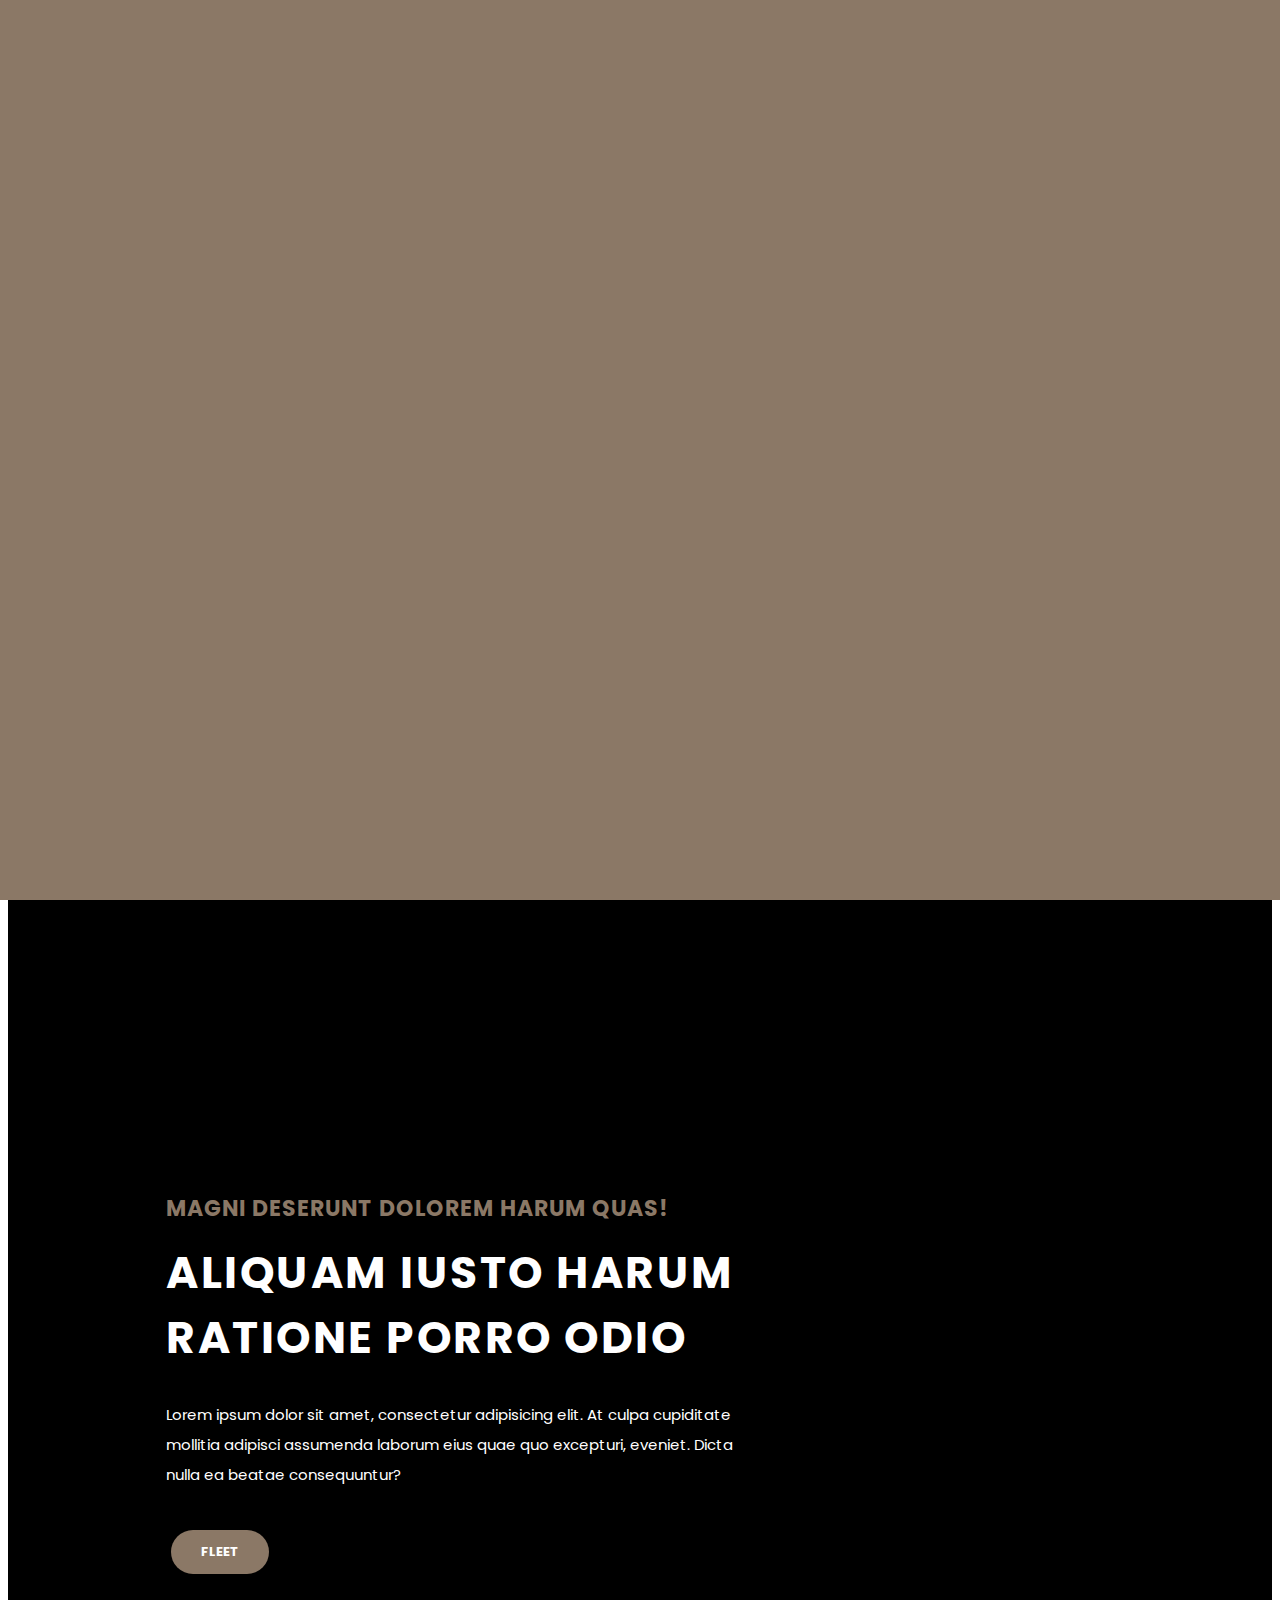
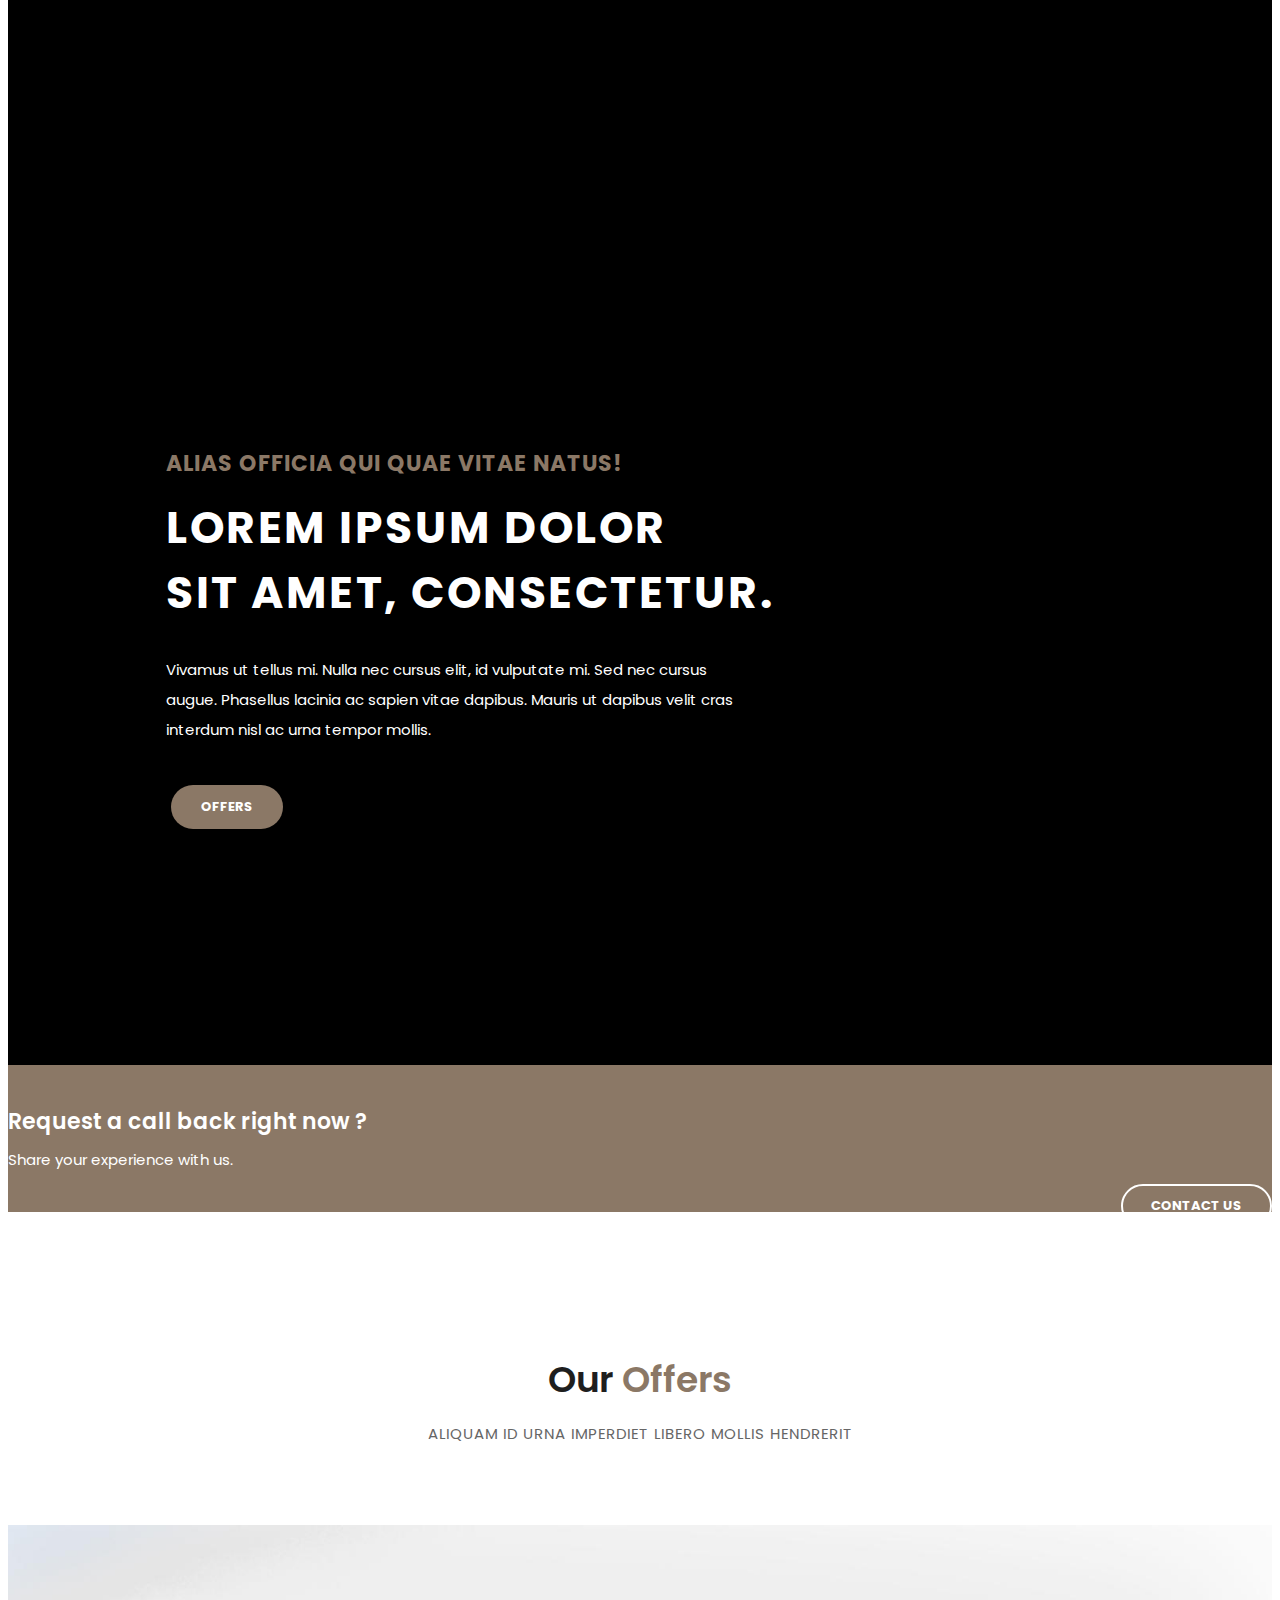
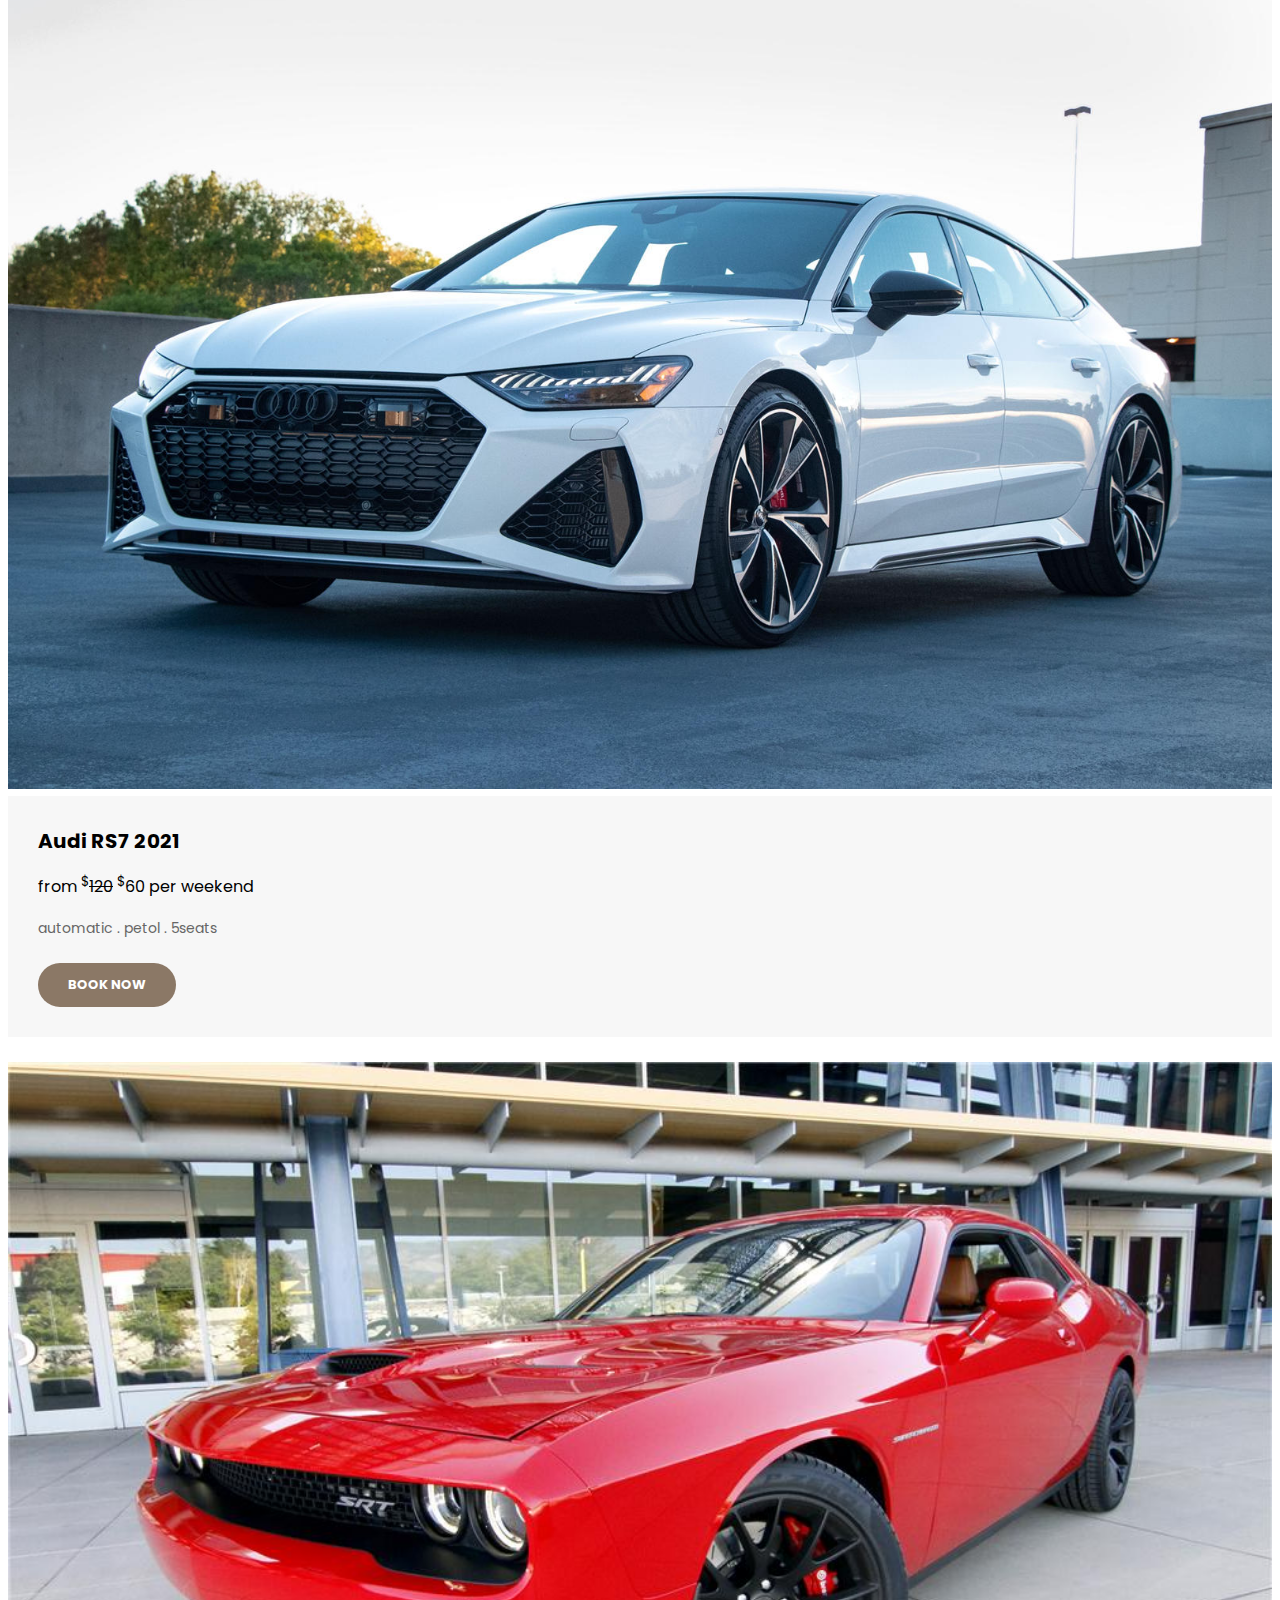
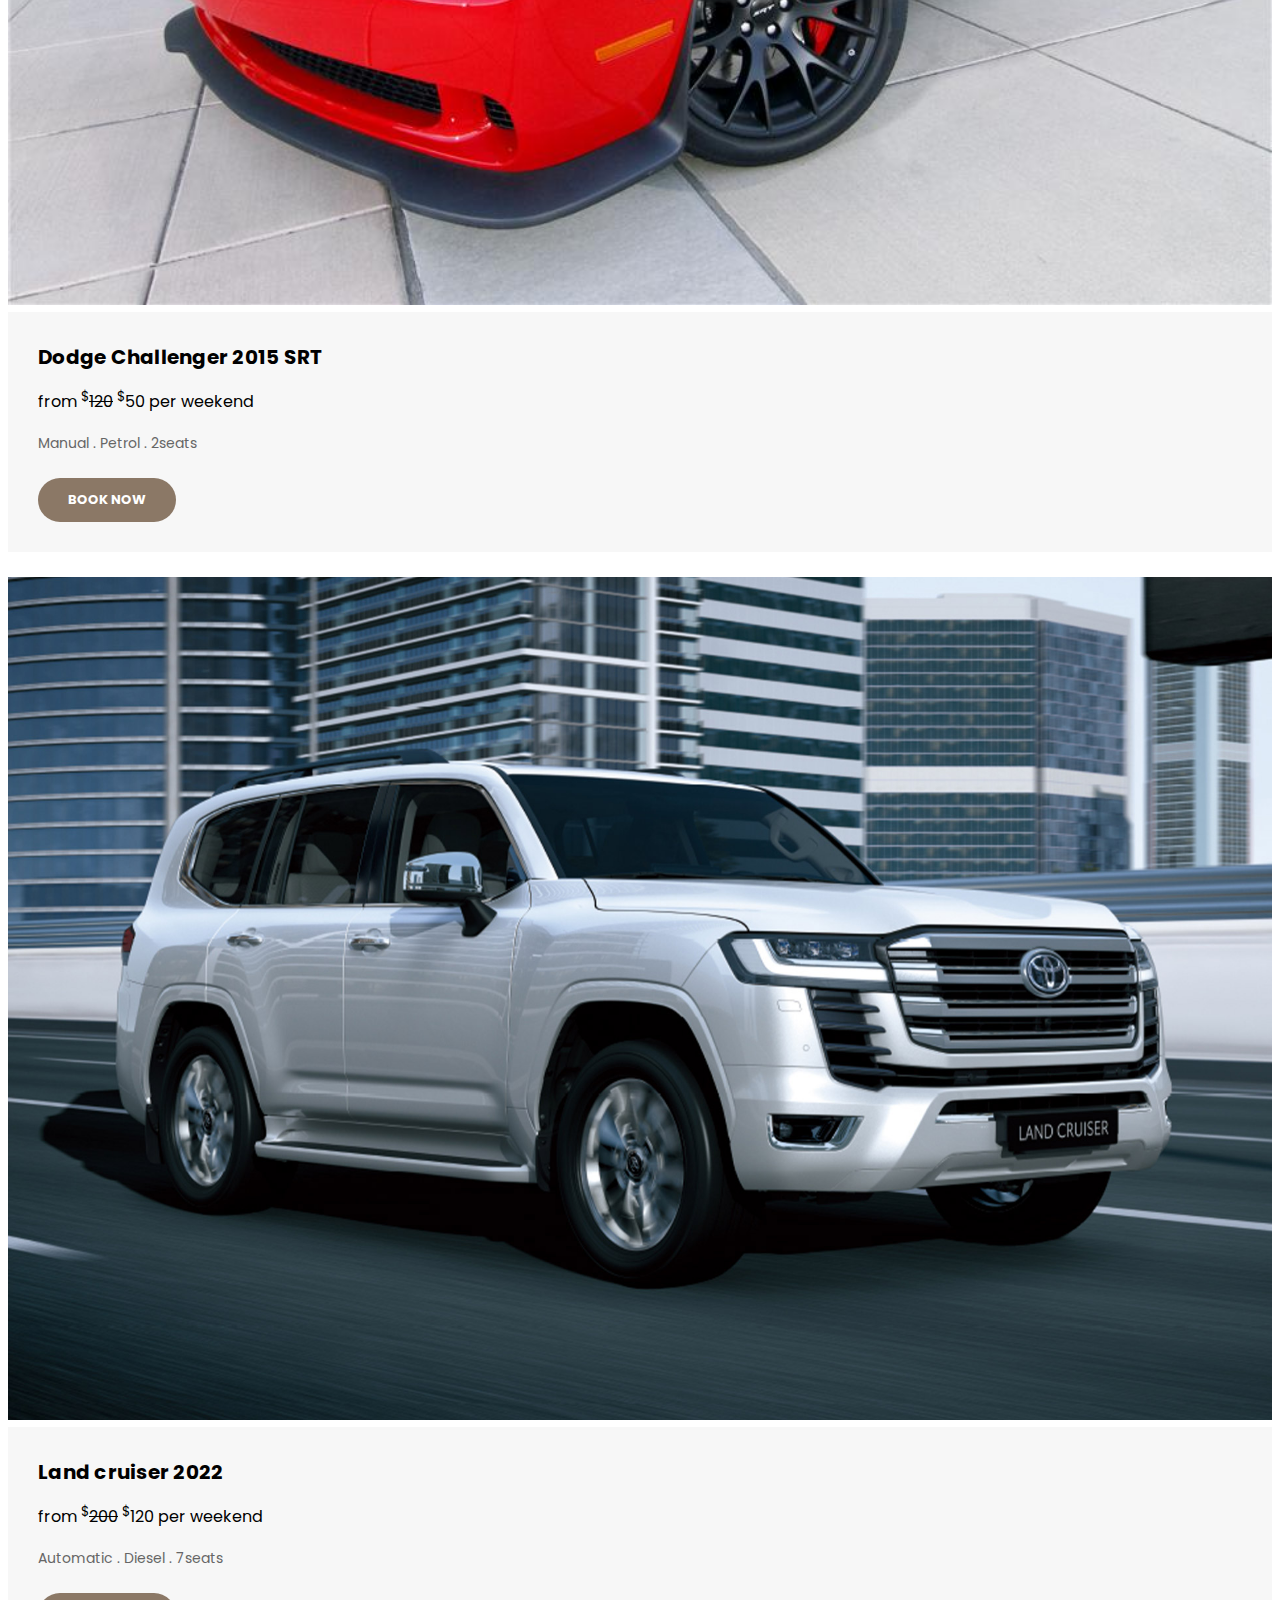
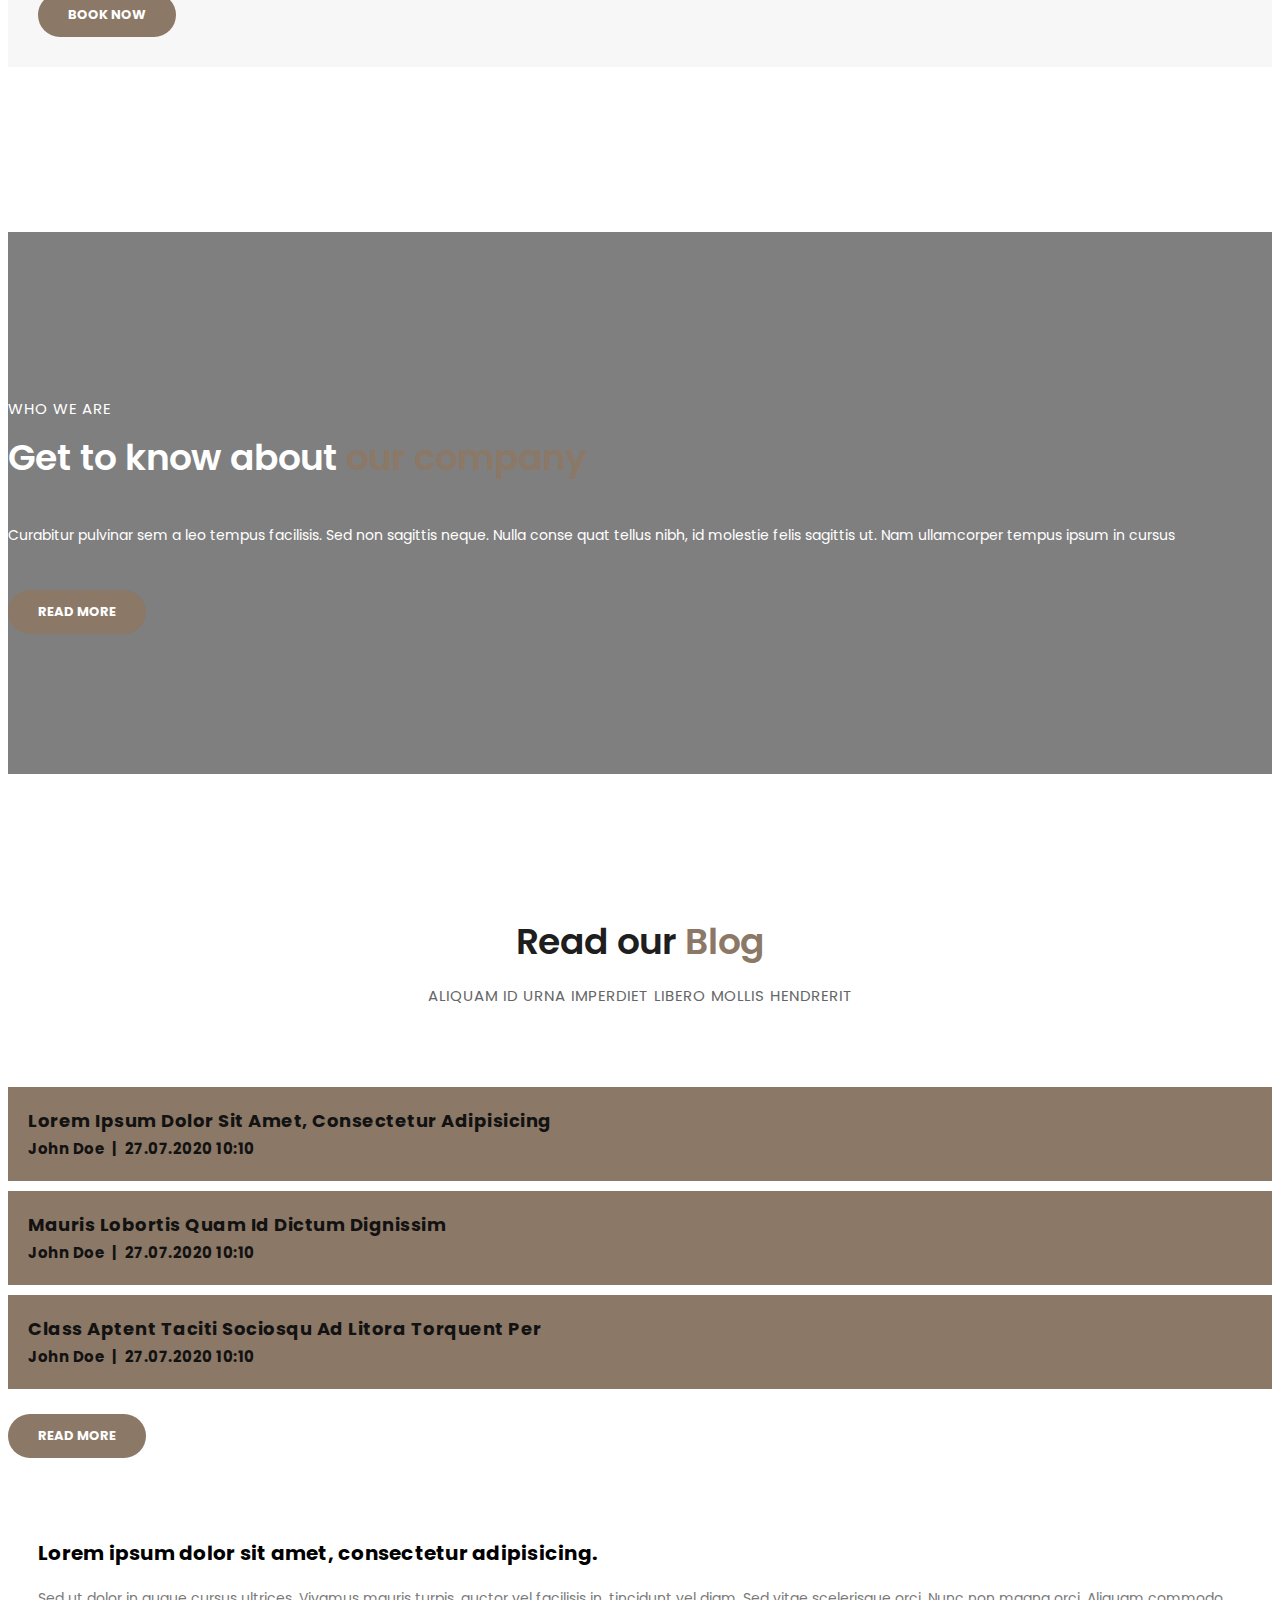
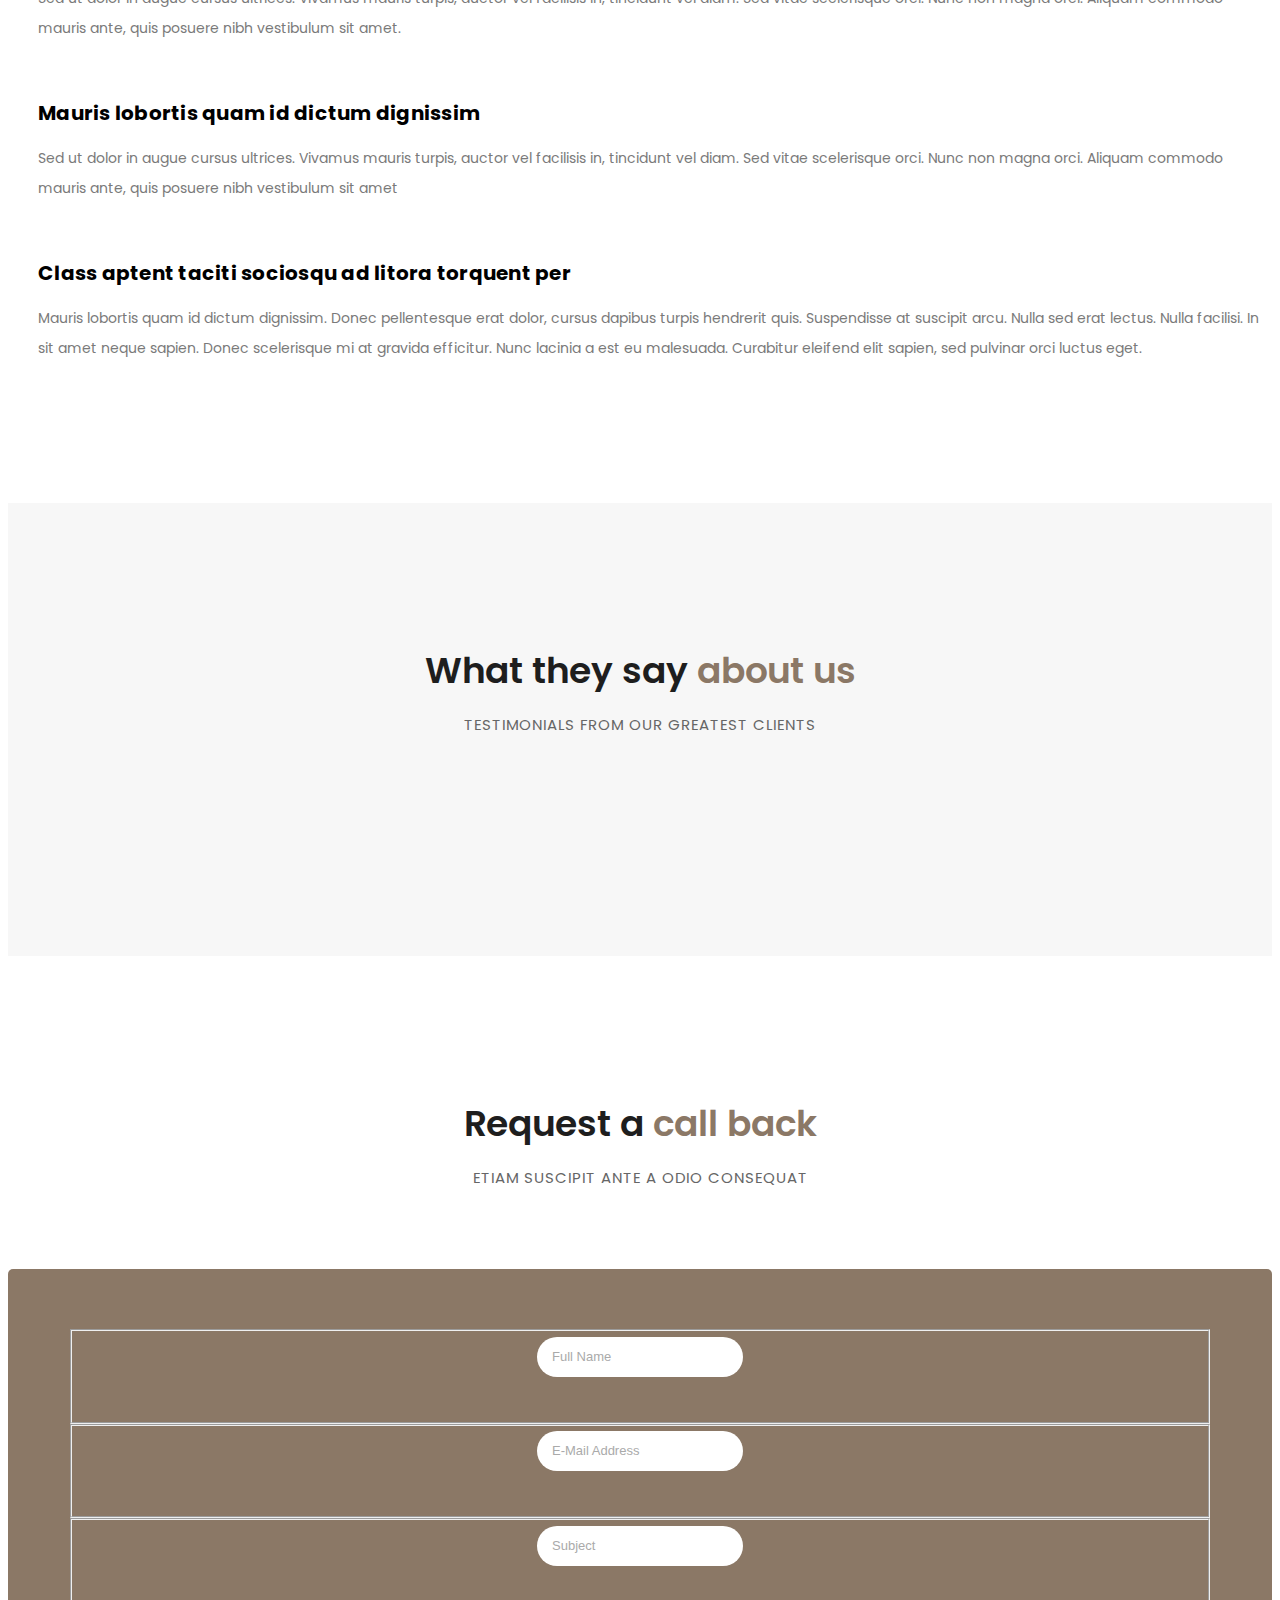
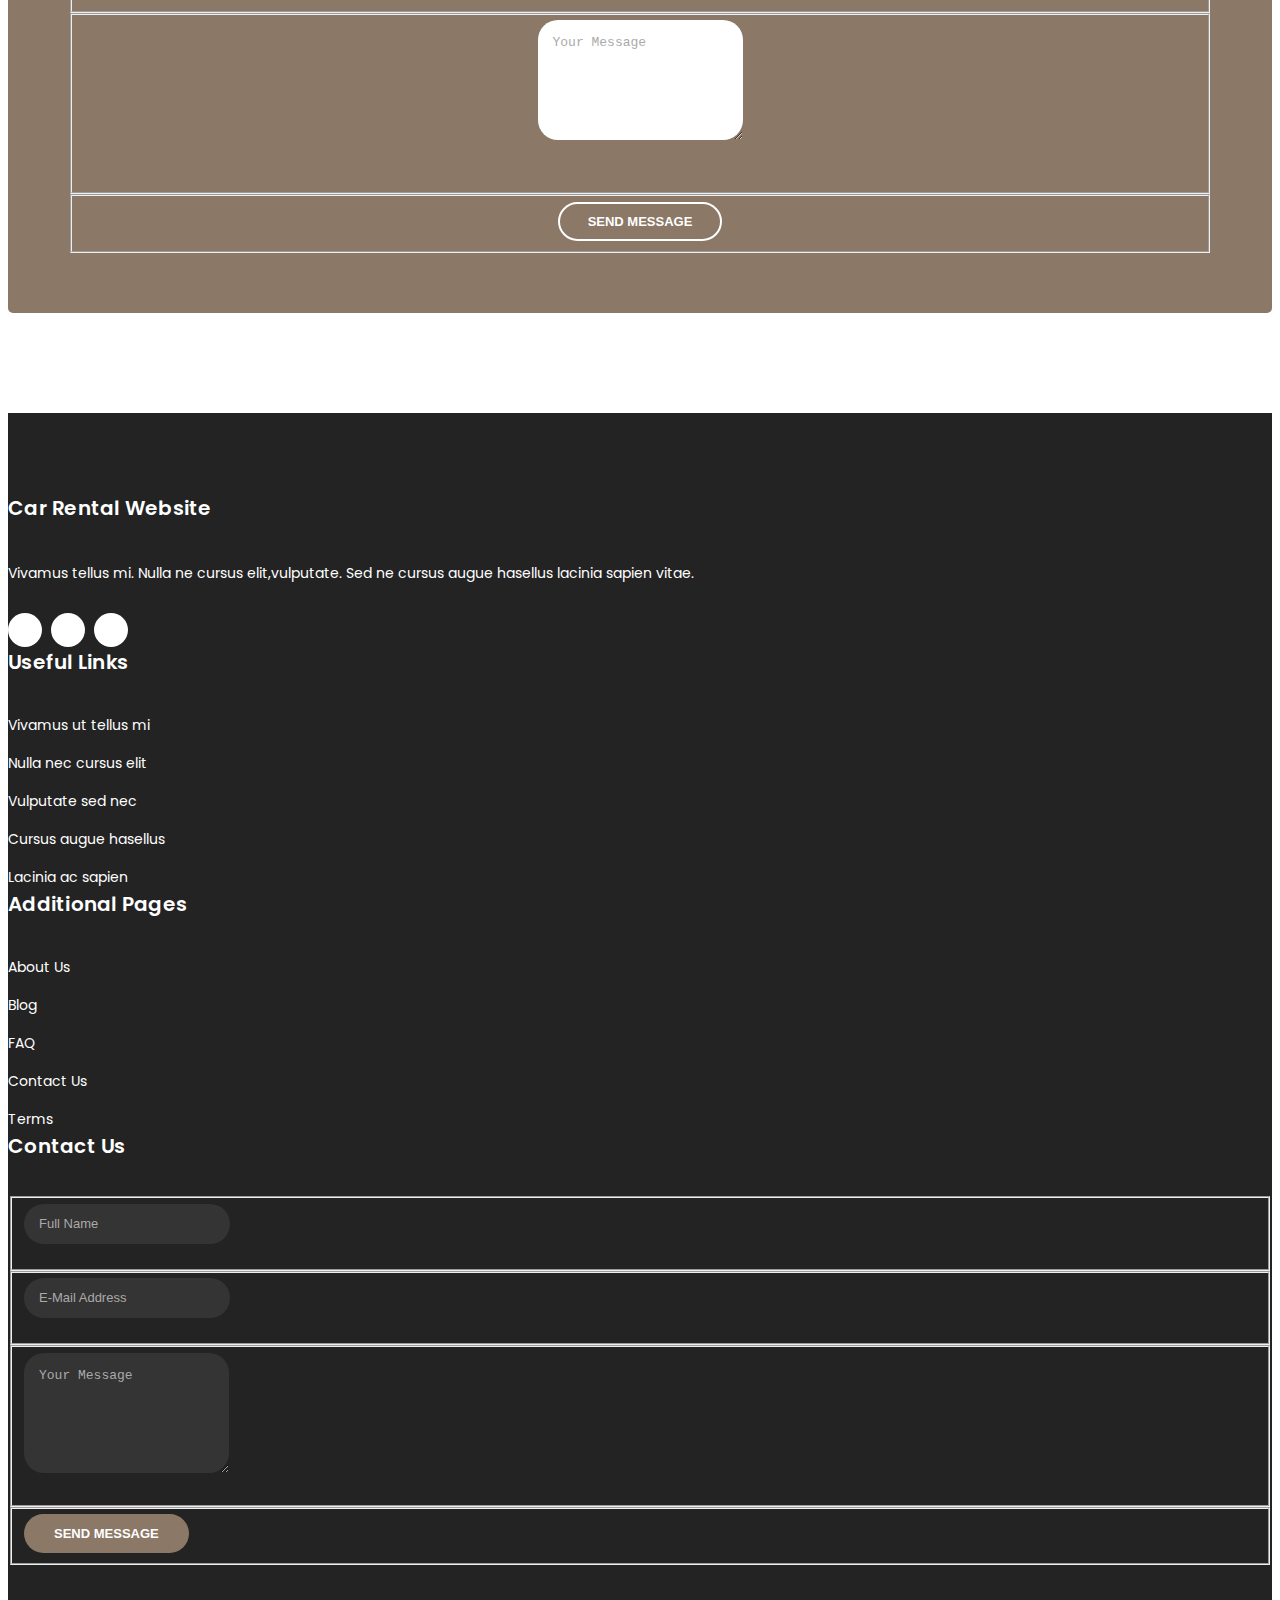
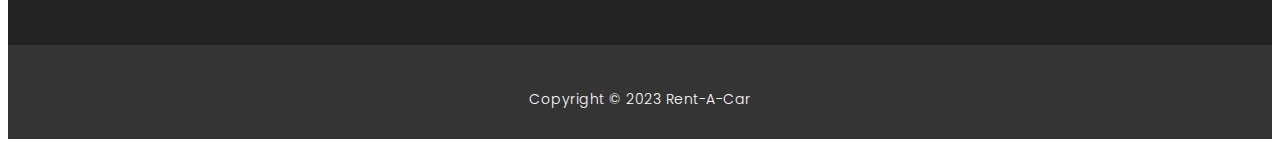
==== commit 248a23a1: "change home page" ====
--- a/index.html
+++ b/index.html
@@ -1,713 +1,607 @@
 <!DOCTYPE html>
 <html lang="en">
-  <head>
-    <meta charset="utf-8" />
-    <meta
-      name="viewport"
-      content="width=device-width, initial-scale=1, shrink-to-fit=no"
-    />
-    <meta name="description" content="" />
-    <meta name="author" content="" />
-    <link
-      href="https://fonts.googleapis.com/css?family=Poppins:100,200,300,400,500,600,700,800,900&display=swap"
-      rel="stylesheet"
-    />
-
-    <title>Rent-A-Car</title>
-
-    <!-- Bootstrap core CSS -->
-    <link href="vendor/bootstrap/css/bootstrap.min.css" rel="stylesheet" />
-
-    <!-- Additional CSS Files -->
-    <link rel="stylesheet" href="assets/css/fontawesome.css" />
-    <link rel="stylesheet" href="assets/css/style.css" />
-    <link rel="stylesheet" href="assets/css/owl.css" />
-    <link rel="stylesheet" href="assets/css/edited.css" />
-  </head>
-
-  <body>
-    <!-- Loder Starts -->
-    <div class="loader">
-      <img
-        class="loader-img"
-        id="my-image"
-        src="assets/images/looder.gif"
-        alt="My Image"
-      />
-    </div>
-    <!-- Loader Ends -->
-
-    <!-- ***** Preloader Start ***** -->
-    <div id="preloader">
-      <div class="jumper">
-        <div></div>
-        <div></div>
-        <div></div>
-      </div>
-    </div>
-    <!-- ***** Preloader End ***** -->
-
-    <!-- Header -->
-    <div class="sub-header">
+
+<head>
+  <meta charset="utf-8" />
+  <meta name="viewport" content="width=device-width, initial-scale=1, shrink-to-fit=no" />
+  <meta name="description" content="" />
+  <meta name="author" content="" />
+  <link href="https://fonts.googleapis.com/css?family=Poppins:100,200,300,400,500,600,700,800,900&display=swap"
+    rel="stylesheet" />
+
+  <title>Rent-A-Car</title>
+
+  <!-- Bootstrap core CSS -->
+  <link href="vendor/bootstrap/css/bootstrap.min.css" rel="stylesheet" />
+
+  <!-- Additional CSS Files -->
+  <link rel="stylesheet" href="assets/css/fontawesome.css" />
+  <link rel="stylesheet" href="assets/css/style.css" />
+  <link rel="stylesheet" href="assets/css/owl.css" />
+  <link rel="stylesheet" href="assets/css/edited.css" />
+</head>
+
+<body>
+  <!-- Loder Starts -->
+  <div class="loader">
+    <img class="loader-img" id="my-image" src="assets/images/looder.gif" alt="My Image" />
+  </div>
+  <!-- Loader Ends -->
+
+  <!-- ***** Preloader Start ***** -->
+  <div id="preloader">
+    <div class="jumper">
+      <div></div>
+      <div></div>
+      <div></div>
+    </div>
+  </div>
+  <!-- ***** Preloader End ***** -->
+
+  <!-- Header -->
+  <div class="sub-header">
+    <div class="container">
+      <div class="row">
+        <div class="col-md-8 col-xs-12">
+          <ul class="left-info">
+            <li>
+              <a href="#"><i class="fa fa-envelope"></i>contact@company.com</a>
+            </li>
+            <li>
+              <a href="#"><i class="fa fa-phone"></i>123-456-7890</a>
+            </li>
+          </ul>
+        </div>
+        <div class="col-md-4">
+          <ul class="right-icons">
+            <li>
+              <a href="#"><i class="fa fa-facebook"></i></a>
+            </li>
+            <li>
+              <a href="#"><i class="fa fa-twitter"></i></a>
+            </li>
+            <li>
+              <a href="#"><i class="fa fa-linkedin"></i></a>
+            </li>
+            <li>
+              <a href="login.html"><i class="fa">Log in</i></a>
+            </li>
+          </ul>
+        </div>
+      </div>
+    </div>
+  </div>
+
+  <header class="">
+    <nav class="navbar navbar-expand-lg">
       <div class="container">
+        <a class="navbar-brand" href="index.html">
+          <h2>Rent-A-Car</h2>
+        </a>
+        <button class="navbar-toggler" type="button" data-toggle="collapse" data-target="#navbarResponsive"
+          aria-controls="navbarResponsive" aria-expanded="false" aria-label="Toggle navigation">
+          <span class="navbar-toggler-icon"></span>
+        </button>
+        <div class="collapse navbar-collapse" id="navbarResponsive">
+          <ul class="navbar-nav ml-auto">
+            <li class="nav-item active">
+              <a class="nav-link" href="index.html">Home
+                <span class="sr-only">(current)</span>
+              </a>
+            </li>
+            <li class="nav-item">
+              <a class="nav-link" href="fleet.html">Fleet</a>
+            </li>
+            <li class="nav-item">
+              <a class="nav-link" href="offers.html">Offers</a>
+            </li>
+            <li class="nav-item dropdown">
+              <a class="dropdown-toggle nav-link" data-toggle="dropdown" href="#" role="button" aria-haspopup="true"
+                aria-expanded="false">About</a>
+
+              <div class="dropdown-menu">
+                <a class="dropdown-item" href="about.html">About Us</a>
+                <a class="dropdown-item" href="blog.html">Blog</a>
+                <a class="dropdown-item" href="team.html">Team</a>
+                <a class="dropdown-item" href="testimonials.html">Testimonials</a>
+                <a class="dropdown-item" href="faq.html">FAQ</a>
+                <a class="dropdown-item" href="terms.html">Terms</a>
+              </div>
+            </li>
+            <li class="nav-item">
+              <a class="nav-link" href="contact.html">Contact Us</a>
+            </li>
+          </ul>
+        </div>
+      </div>
+    </nav>
+  </header>
+
+  <!-- Page Content -->
+  <!-- Banner Starts Here -->
+  <div class="main-banner header-text" id="top">
+    <div class="Modern-Slider">
+      <!-- Item -->
+      <div class="item item-1">
+        <div class="img-fill">
+          <div class="text-content">
+            <h6>Get in touch</h6>
+            <h4>
+              we are here for you <br />
+              24/7
+            </h4>
+            <p>
+              Save time by browsing through our website for answers.
+              If you did, but you still need help, here's how you can reach us.
+            </p>
+            <a href="contact.html" class="filled-button">contact us</a>
+          </div>
+        </div>
+      </div>
+      <!-- // Item -->
+      <!-- Item -->
+      <div class="item item-2">
+        <div class="img-fill">
+          <div class="text-content">
+            <h6>magni deserunt dolorem harum quas!</h6>
+            <h4>
+              Aliquam iusto harum <br />
+              ratione porro odio
+            </h4>
+            <p>
+              Lorem ipsum dolor sit amet, consectetur adipisicing elit. At
+              culpa cupiditate mollitia adipisci assumenda laborum eius quae
+              quo excepturi, eveniet. Dicta nulla ea beatae consequuntur?
+            </p>
+            <a href="fleet.html" class="filled-button">Fleet</a>
+          </div>
+        </div>
+      </div>
+      <!-- // Item -->
+      <!-- Item -->
+      <div class="item item-3">
+        <div class="img-fill">
+          <div class="text-content">
+            <h6>alias officia qui quae vitae natus!</h6>
+            <h4>
+              Lorem ipsum dolor <br />
+              sit amet, consectetur.
+            </h4>
+            <p>
+              Vivamus ut tellus mi. Nulla nec cursus elit, id vulputate mi.
+              Sed nec cursus augue. Phasellus lacinia ac sapien vitae dapibus.
+              Mauris ut dapibus velit cras interdum nisl ac urna tempor
+              mollis.
+            </p>
+            <a href="offers.html" class="filled-button">Offers</a>
+          </div>
+        </div>
+      </div>
+      <!-- // Item -->
+    </div>
+  </div>
+  <!-- Banner Ends Here -->
+
+  <div class="request-form">
+    <div class="container">
+      <div class="row">
+        <div class="col-md-8">
+          <h4>Request a call back right now ?</h4>
+          <span>Share your experience with us.</span>
+        </div>
+        <div class="col-md-4">
+          <a href="contact.html" class="border-button">Contact Us</a>
+        </div>
+      </div>
+    </div>
+  </div>
+
+  <div class="services">
+    <div class="container">
+      <div class="row">
+        <div class="col-md-12">
+          <div class="section-heading">
+            <h2>Our <em>Offers</em></h2>
+            <span>Aliquam id urna imperdiet libero mollis hendrerit</span>
+          </div>
+        </div>
+        <div class="col-md-4">
+          <div class="service-item">
+            <img src="assets/images/Audi RS 7 2021.jpg.jpg" alt="" />
+            <div class="down-content">
+              <h4>Audi RS7 2021</h4>
+              <div style="margin-bottom: 10px">
+                <span>from <sup>$</sup><del>120</del> <sup>$</sup>60 per weekend</span>
+              </div>
+              <p>
+                automatic . petol . 5seats
+              </p>
+              <a href="offers.html" class="filled-button">Book Now</a>
+            </div>
+          </div>
+
+          <br />
+        </div>
+        <div class="col-md-4">
+          <div class="service-item">
+            <img src="assets/images/dodge .jpg" alt="" />
+            <div class="down-content">
+              <h4>Dodge Challenger 2015 SRT</h4>
+              <div style="margin-bottom: 10px">
+                <span>from <sup>$</sup><del>120</del> <sup>$</sup>50 per weekend</span>
+              </div>
+              <p>
+                Manual . Petrol . 2seats
+              </p>
+              <a href="offers.html" class="filled-button">Book Now</a>
+            </div>
+          </div>
+
+          <br />
+        </div>
+        <div class="col-md-4">
+          <div class="service-item">
+            <img src="assets/images/toyota-land-cruiser-1.jpg" alt="" />
+            <div class="down-content">
+              <h4>Land cruiser 2022</h4>
+              <div style="margin-bottom: 10px">
+                <span>from <sup>$</sup><del>200</del> <sup>$</sup>120 per weekend</span>
+              </div>
+              <p>
+                Automatic . Diesel . 7seats
+              </p>
+              <a href="offers.html" class="filled-button">Book Now</a>
+            </div>
+          </div>
+
+          <br />
+        </div>
+      </div>
+    </div>
+  </div>
+
+  <div class="fun-facts">
+    <div class="container">
+      <div class="more-info-content">
         <div class="row">
-          <div class="col-md-8 col-xs-12">
-            <ul class="left-info">
-              <li>
-                <a href="#"
-                  ><i class="fa fa-envelope"></i>contact@company.com</a
-                >
-              </li>
-              <li>
-                <a href="#"><i class="fa fa-phone"></i>123-456-7890</a>
-              </li>
-            </ul>
-          </div>
-          <div class="col-md-4">
-            <ul class="right-icons">
-              <li>
-                <a href="#"><i class="fa fa-facebook"></i></a>
-              </li>
-              <li>
-                <a href="#"><i class="fa fa-twitter"></i></a>
-              </li>
-              <li>
-                <a href="#"><i class="fa fa-linkedin"></i></a>
-              </li>
-              <li>
-                <a href="login.html"><i class="fa">Log in</i></a>
-              </li>
-            </ul>
-          </div>
-        </div>
-      </div>
-    </div>
-
-    <header class="">
-      <nav class="navbar navbar-expand-lg">
-        <div class="container">
-          <a class="navbar-brand" href="index.html"
-            ><h2>Car Rental<em> Website</em></h2></a
-          >
-          <button
-            class="navbar-toggler"
-            type="button"
-            data-toggle="collapse"
-            data-target="#navbarResponsive"
-            aria-controls="navbarResponsive"
-            aria-expanded="false"
-            aria-label="Toggle navigation"
-          >
-            <span class="navbar-toggler-icon"></span>
-          </button>
-          <div class="collapse navbar-collapse" id="navbarResponsive">
-            <ul class="navbar-nav ml-auto">
-              <li class="nav-item active">
-                <a class="nav-link" href="index.html"
-                  >Home
-                  <span class="sr-only">(current)</span>
-                </a>
-              </li>
-              <li class="nav-item">
-                <a class="nav-link" href="fleet.html">Fleet</a>
-              </li>
-              <li class="nav-item">
-                <a class="nav-link" href="offers.html">Offers</a>
-              </li>
-              <li class="nav-item dropdown">
-                <a
-                  class="dropdown-toggle nav-link"
-                  data-toggle="dropdown"
-                  href="#"
-                  role="button"
-                  aria-haspopup="true"
-                  aria-expanded="false"
-                  >About</a
-                >
-
-                <div class="dropdown-menu">
-                  <a class="dropdown-item" href="about.html">About Us</a>
-                  <a class="dropdown-item" href="blog.html">Blog</a>
-                  <a class="dropdown-item" href="team.html">Team</a>
-                  <a class="dropdown-item" href="testimonials.html"
-                    >Testimonials</a
-                  >
-                  <a class="dropdown-item" href="faq.html">FAQ</a>
-                  <a class="dropdown-item" href="terms.html">Terms</a>
-                </div>
-              </li>
-              <li class="nav-item">
-                <a class="nav-link" href="contact.html">Contact Us</a>
-              </li>
-            </ul>
-          </div>
-        </div>
-      </nav>
-    </header>
-
-    <!-- Page Content -->
-    <!-- Banner Starts Here -->
-    <div class="main-banner header-text" id="top">
-      <div class="Modern-Slider">
-        <!-- Item -->
-        <div class="item item-1">
-          <div class="img-fill">
-            <div class="text-content">
-              <h6>lorem ipsum dolor sit amet!</h6>
+          <div class="col-md-6">
+            <div class="left-image">
+              <img src="assets/images/about-1-570x350.jpg" class="img-fluid" alt="" />
+            </div>
+          </div>
+          <div class="col-md-6 align-self-center">
+            <div class="right-content">
+              <span>Who we are</span>
+              <h2>Get to know about <em>our company</em></h2>
+              <p>
+                Curabitur pulvinar sem a leo tempus facilisis. Sed non
+                sagittis neque. Nulla conse quat tellus nibh, id molestie
+                felis sagittis ut. Nam ullamcorper tempus ipsum in cursus
+              </p>
+              <a href="about.html" class="filled-button">Read More</a>
+            </div>
+          </div>
+        </div>
+      </div>
+    </div>
+  </div>
+
+  <div class="more-info">
+    <div class="container">
+      <div class="section-heading">
+        <h2>Read our <em>Blog</em></h2>
+        <span>Aliquam id urna imperdiet libero mollis hendrerit</span>
+      </div>
+
+      <div class="row" id="tabs">
+        <div class="col-md-4">
+          <ul>
+            <li>
+              <a href="#tabs-1">Lorem ipsum dolor sit amet, consectetur adipisicing <br />
+                <small>John Doe &nbsp;|&nbsp; 27.07.2020 10:10</small></a>
+            </li>
+            <li>
+              <a href="#tabs-2">Mauris lobortis quam id dictum dignissim <br />
+                <small>John Doe &nbsp;|&nbsp; 27.07.2020 10:10</small></a>
+            </li>
+            <li>
+              <a href="#tabs-3">Class aptent taciti sociosqu ad litora torquent per <br />
+                <small>John Doe &nbsp;|&nbsp; 27.07.2020 10:10</small></a>
+            </li>
+          </ul>
+
+          <br />
+
+          <div class="text-center">
+            <a href="blog.html" class="filled-button">Read More</a>
+          </div>
+
+          <br />
+        </div>
+
+        <div class="col-md-8">
+          <section class="tabs-content">
+            <article id="tabs-1">
+              <img src="assets/images/blog-image-1-940x460.jpg" alt="" />
               <h4>
-                Quam temporibus accusam <br />
-                hic ducimus quia
+                <a href="blog-details.html">Lorem ipsum dolor sit amet, consectetur adipisicing.</a>
               </h4>
               <p>
-                Magni deserunt dolorem consectetur adipisicing elit. Corporis
-                molestiae optio, laudantium odio quod rerum maiores, omnis unde
-                quae illo.
+                Sed ut dolor in augue cursus ultrices. Vivamus mauris turpis,
+                auctor vel facilisis in, tincidunt vel diam. Sed vitae
+                scelerisque orci. Nunc non magna orci. Aliquam commodo mauris
+                ante, quis posuere nibh vestibulum sit amet.
               </p>
-              <a href="contact.html" class="filled-button">contact us</a>
-            </div>
-          </div>
-        </div>
-        <!-- // Item -->
-        <!-- Item -->
-        <div class="item item-2">
-          <div class="img-fill">
-            <div class="text-content">
-              <h6>magni deserunt dolorem harum quas!</h6>
+            </article>
+            <article id="tabs-2">
+              <img src="assets/images/blog-image-2-940x460.jpg" alt="" />
               <h4>
-                Aliquam iusto harum <br />
-                ratione porro odio
+                <a href="blog-details.html">Mauris lobortis quam id dictum dignissim</a>
               </h4>
               <p>
-                Lorem ipsum dolor sit amet, consectetur adipisicing elit. At
-                culpa cupiditate mollitia adipisci assumenda laborum eius quae
-                quo excepturi, eveniet. Dicta nulla ea beatae consequuntur?
+                Sed ut dolor in augue cursus ultrices. Vivamus mauris turpis,
+                auctor vel facilisis in, tincidunt vel diam. Sed vitae
+                scelerisque orci. Nunc non magna orci. Aliquam commodo mauris
+                ante, quis posuere nibh vestibulum sit amet
               </p>
-              <a href="fleet.html" class="filled-button">Fleet</a>
-            </div>
-          </div>
-        </div>
-        <!-- // Item -->
-        <!-- Item -->
-        <div class="item item-3">
-          <div class="img-fill">
-            <div class="text-content">
-              <h6>alias officia qui quae vitae natus!</h6>
+            </article>
+            <article id="tabs-3">
+              <img src="assets/images/blog-image-3-940x460.jpg" alt="" />
               <h4>
-                Lorem ipsum dolor <br />
-                sit amet, consectetur.
+                <a href="blog-details.html">Class aptent taciti sociosqu ad litora torquent per</a>
               </h4>
               <p>
-                Vivamus ut tellus mi. Nulla nec cursus elit, id vulputate mi.
-                Sed nec cursus augue. Phasellus lacinia ac sapien vitae dapibus.
-                Mauris ut dapibus velit cras interdum nisl ac urna tempor
-                mollis.
+                Mauris lobortis quam id dictum dignissim. Donec pellentesque
+                erat dolor, cursus dapibus turpis hendrerit quis. Suspendisse
+                at suscipit arcu. Nulla sed erat lectus. Nulla facilisi. In
+                sit amet neque sapien. Donec scelerisque mi at gravida
+                efficitur. Nunc lacinia a est eu malesuada. Curabitur eleifend
+                elit sapien, sed pulvinar orci luctus eget.
               </p>
-              <a href="offers.html" class="filled-button">Offers</a>
-            </div>
-          </div>
-        </div>
-        <!-- // Item -->
-      </div>
-    </div>
-    <!-- Banner Ends Here -->
-
-    <div class="request-form">
-      <div class="container">
-        <div class="row">
-          <div class="col-md-8">
-            <h4>Request a call back right now ?</h4>
-            <span
-              >Mauris ut dapibus velit cras interdum nisl ac urna tempor
-              mollis.</span
-            >
-          </div>
-          <div class="col-md-4">
-            <a href="contact.html" class="border-button">Contact Us</a>
-          </div>
-        </div>
-      </div>
-    </div>
-
-    <div class="services">
-      <div class="container">
-        <div class="row">
-          <div class="col-md-12">
-            <div class="section-heading">
-              <h2>Our <em>Offers</em></h2>
-              <span>Aliquam id urna imperdiet libero mollis hendrerit</span>
-            </div>
-          </div>
-          <div class="col-md-4">
-            <div class="service-item">
-              <img src="assets/images/offer-1-720x480.jpg" alt="" />
-              <div class="down-content">
-                <h4>Lorem ipsum dolor sit amet</h4>
-                <div style="margin-bottom: 10px">
-                  <span>from <sup>$</sup>120 per weekend</span>
-                </div>
+            </article>
+          </section>
+        </div>
+      </div>
+    </div>
+  </div>
+
+  <div class="testimonials">
+    <div class="container">
+      <div class="row">
+        <div class="col-md-12">
+          <div class="section-heading">
+            <h2>What they say <em>about us</em></h2>
+            <span>testimonials from our greatest clients</span>
+          </div>
+        </div>
+        <div class="col-md-12">
+          <div class="owl-testimonials owl-carousel">
+            <div class="testimonial-item">
+              <div class="inner-content">
+                <h4>George Walker</h4>
+                <span>Chief Financial Analyst</span>
                 <p>
-                  Sed tincidunt dictum lobortis. Aenean tempus diam vel augue
-                  luctus dignissim. Nunc ornare leo tortor.
+                  "Nulla ullamcorper, ipsum vel condimentum congue, mi odio
+                  vehicula tellus, sit amet malesuada justo sem sit amet quam.
+                  Pellentesque in sagittis lacus."
                 </p>
-                <a href="offers.html" class="filled-button">Book Now</a>
-              </div>
-            </div>
-
-            <br />
-          </div>
-          <div class="col-md-4">
-            <div class="service-item">
-              <img src="assets/images/offer-2-720x480.jpg" alt="" />
-              <div class="down-content">
-                <h4>Odio libero vel autem atque consequuntur</h4>
-                <div style="margin-bottom: 10px">
-                  <span>from <sup>$</sup>120 per weekend</span>
-                </div>
+              </div>
+              <img src="http://placehold.it/60x60" alt="" />
+            </div>
+
+            <div class="testimonial-item">
+              <div class="inner-content">
+                <h4>John Smith</h4>
+                <span>Market Specialist</span>
                 <p>
-                  Sed tincidunt dictum lobortis. Aenean tempus diam vel augue
-                  luctus dignissim. Nunc ornare leo tortor.
+                  "In eget leo ante. Sed nibh leo, laoreet accumsan euismod
+                  quis, scelerisque a nunc. Mauris accumsan, arcu id ornare
+                  malesuada, est nulla luctus nisi."
                 </p>
-                <a href="offers.html" class="filled-button">Book Now</a>
-              </div>
-            </div>
-
-            <br />
-          </div>
-          <div class="col-md-4">
-            <div class="service-item">
-              <img src="assets/images/offer-3-720x480.jpg" alt="" />
-              <div class="down-content">
-                <h4>Libero eveniet sint nemo beatae</h4>
-                <div style="margin-bottom: 10px">
-                  <span>from <sup>$</sup>120 per weekend</span>
-                </div>
+              </div>
+              <img src="http://placehold.it/60x60" alt="" />
+            </div>
+
+            <div class="testimonial-item">
+              <div class="inner-content">
+                <h4>David Wood</h4>
+                <span>Chief Accountant</span>
                 <p>
-                  Sed tincidunt dictum lobortis. Aenean tempus diam vel augue
-                  luctus dignissim. Nunc ornare leo tortor.
+                  "Ut ultricies maximus turpis, in sollicitudin ligula posuere
+                  vel. Donec finibus maximus neque, vitae egestas quam
+                  imperdiet nec. Proin nec mauris eu tortor consectetur
+                  tristique."
                 </p>
-                <a href="offers.html" class="filled-button">Book Now</a>
-              </div>
-            </div>
-
-            <br />
-          </div>
-        </div>
-      </div>
-    </div>
-
-    <div class="fun-facts">
-      <div class="container">
-        <div class="more-info-content">
-          <div class="row">
-            <div class="col-md-6">
-              <div class="left-image">
-                <img
-                  src="assets/images/about-1-570x350.jpg"
-                  class="img-fluid"
-                  alt=""
-                />
-              </div>
-            </div>
-            <div class="col-md-6 align-self-center">
-              <div class="right-content">
-                <span>Who we are</span>
-                <h2>Get to know about <em>our company</em></h2>
+              </div>
+              <img src="http://placehold.it/60x60" alt="" />
+            </div>
+
+            <div class="testimonial-item">
+              <div class="inner-content">
+                <h4>Andrew Boom</h4>
+                <span>Marketing Head</span>
                 <p>
-                  Curabitur pulvinar sem a leo tempus facilisis. Sed non
-                  sagittis neque. Nulla conse quat tellus nibh, id molestie
-                  felis sagittis ut. Nam ullamcorper tempus ipsum in cursus
+                  "Curabitur sollicitudin, tortor at suscipit volutpat, nisi
+                  arcu aliquet dui, vitae semper sem turpis quis libero.
+                  Quisque vulputate lacinia nisl ac lobortis."
                 </p>
-                <a href="about.html" class="filled-button">Read More</a>
-              </div>
-            </div>
-          </div>
-        </div>
-      </div>
-    </div>
-
-    <div class="more-info">
-      <div class="container">
-        <div class="section-heading">
-          <h2>Read our <em>Blog</em></h2>
-          <span>Aliquam id urna imperdiet libero mollis hendrerit</span>
-        </div>
-
-        <div class="row" id="tabs">
-          <div class="col-md-4">
-            <ul>
-              <li>
-                <a href="#tabs-1"
-                  >Lorem ipsum dolor sit amet, consectetur adipisicing <br />
-                  <small>John Doe &nbsp;|&nbsp; 27.07.2020 10:10</small></a
-                >
-              </li>
-              <li>
-                <a href="#tabs-2"
-                  >Mauris lobortis quam id dictum dignissim <br />
-                  <small>John Doe &nbsp;|&nbsp; 27.07.2020 10:10</small></a
-                >
-              </li>
-              <li>
-                <a href="#tabs-3"
-                  >Class aptent taciti sociosqu ad litora torquent per <br />
-                  <small>John Doe &nbsp;|&nbsp; 27.07.2020 10:10</small></a
-                >
-              </li>
-            </ul>
-
-            <br />
-
-            <div class="text-center">
-              <a href="blog.html" class="filled-button">Read More</a>
-            </div>
-
-            <br />
-          </div>
-
-          <div class="col-md-8">
-            <section class="tabs-content">
-              <article id="tabs-1">
-                <img src="assets/images/blog-image-1-940x460.jpg" alt="" />
-                <h4>
-                  <a href="blog-details.html"
-                    >Lorem ipsum dolor sit amet, consectetur adipisicing.</a
-                  >
-                </h4>
-                <p>
-                  Sed ut dolor in augue cursus ultrices. Vivamus mauris turpis,
-                  auctor vel facilisis in, tincidunt vel diam. Sed vitae
-                  scelerisque orci. Nunc non magna orci. Aliquam commodo mauris
-                  ante, quis posuere nibh vestibulum sit amet.
-                </p>
-              </article>
-              <article id="tabs-2">
-                <img src="assets/images/blog-image-2-940x460.jpg" alt="" />
-                <h4>
-                  <a href="blog-details.html"
-                    >Mauris lobortis quam id dictum dignissim</a
-                  >
-                </h4>
-                <p>
-                  Sed ut dolor in augue cursus ultrices. Vivamus mauris turpis,
-                  auctor vel facilisis in, tincidunt vel diam. Sed vitae
-                  scelerisque orci. Nunc non magna orci. Aliquam commodo mauris
-                  ante, quis posuere nibh vestibulum sit amet
-                </p>
-              </article>
-              <article id="tabs-3">
-                <img src="assets/images/blog-image-3-940x460.jpg" alt="" />
-                <h4>
-                  <a href="blog-details.html"
-                    >Class aptent taciti sociosqu ad litora torquent per</a
-                  >
-                </h4>
-                <p>
-                  Mauris lobortis quam id dictum dignissim. Donec pellentesque
-                  erat dolor, cursus dapibus turpis hendrerit quis. Suspendisse
-                  at suscipit arcu. Nulla sed erat lectus. Nulla facilisi. In
-                  sit amet neque sapien. Donec scelerisque mi at gravida
-                  efficitur. Nunc lacinia a est eu malesuada. Curabitur eleifend
-                  elit sapien, sed pulvinar orci luctus eget.
-                </p>
-              </article>
-            </section>
-          </div>
-        </div>
-      </div>
-    </div>
-
-    <div class="testimonials">
-      <div class="container">
-        <div class="row">
-          <div class="col-md-12">
-            <div class="section-heading">
-              <h2>What they say <em>about us</em></h2>
-              <span>testimonials from our greatest clients</span>
-            </div>
-          </div>
-          <div class="col-md-12">
-            <div class="owl-testimonials owl-carousel">
-              <div class="testimonial-item">
-                <div class="inner-content">
-                  <h4>George Walker</h4>
-                  <span>Chief Financial Analyst</span>
-                  <p>
-                    "Nulla ullamcorper, ipsum vel condimentum congue, mi odio
-                    vehicula tellus, sit amet malesuada justo sem sit amet quam.
-                    Pellentesque in sagittis lacus."
-                  </p>
-                </div>
-                <img src="http://placehold.it/60x60" alt="" />
-              </div>
-
-              <div class="testimonial-item">
-                <div class="inner-content">
-                  <h4>John Smith</h4>
-                  <span>Market Specialist</span>
-                  <p>
-                    "In eget leo ante. Sed nibh leo, laoreet accumsan euismod
-                    quis, scelerisque a nunc. Mauris accumsan, arcu id ornare
-                    malesuada, est nulla luctus nisi."
-                  </p>
-                </div>
-                <img src="http://placehold.it/60x60" alt="" />
-              </div>
-
-              <div class="testimonial-item">
-                <div class="inner-content">
-                  <h4>David Wood</h4>
-                  <span>Chief Accountant</span>
-                  <p>
-                    "Ut ultricies maximus turpis, in sollicitudin ligula posuere
-                    vel. Donec finibus maximus neque, vitae egestas quam
-                    imperdiet nec. Proin nec mauris eu tortor consectetur
-                    tristique."
-                  </p>
-                </div>
-                <img src="http://placehold.it/60x60" alt="" />
-              </div>
-
-              <div class="testimonial-item">
-                <div class="inner-content">
-                  <h4>Andrew Boom</h4>
-                  <span>Marketing Head</span>
-                  <p>
-                    "Curabitur sollicitudin, tortor at suscipit volutpat, nisi
-                    arcu aliquet dui, vitae semper sem turpis quis libero.
-                    Quisque vulputate lacinia nisl ac lobortis."
-                  </p>
-                </div>
-                <img src="http://placehold.it/60x60" alt="" />
-              </div>
-            </div>
-          </div>
-        </div>
-      </div>
-    </div>
-
-    <div class="callback-form">
-      <div class="container">
-        <div class="row">
-          <div class="col-md-12">
-            <div class="section-heading">
-              <h2>Request a <em>call back</em></h2>
-              <span>Etiam suscipit ante a odio consequat</span>
-            </div>
-          </div>
-          <div class="col-md-12">
-            <div class="contact-form">
-              <form id="contact" action="" method="post">
-                <div class="row">
-                  <div class="col-lg-4 col-md-12 col-sm-12">
-                    <fieldset>
-                      <input
-                        name="name"
-                        type="text"
-                        class="form-control"
-                        id="name"
-                        placeholder="Full Name"
-                        required=""
-                      />
-                    </fieldset>
-                  </div>
-                  <div class="col-lg-4 col-md-12 col-sm-12">
-                    <fieldset>
-                      <input
-                        name="email"
-                        type="text"
-                        class="form-control"
-                        id="email"
-                        pattern="[^ @]*@[^ @]*"
-                        placeholder="E-Mail Address"
-                        required=""
-                      />
-                    </fieldset>
-                  </div>
-                  <div class="col-lg-4 col-md-12 col-sm-12">
-                    <fieldset>
-                      <input
-                        name="subject"
-                        type="text"
-                        class="form-control"
-                        id="subject"
-                        placeholder="Subject"
-                        required=""
-                      />
-                    </fieldset>
-                  </div>
-                  <div class="col-lg-12">
-                    <fieldset>
-                      <textarea
-                        name="message"
-                        rows="6"
-                        class="form-control"
-                        id="message"
-                        placeholder="Your Message"
-                        required=""
-                      ></textarea>
-                    </fieldset>
-                  </div>
-                  <div class="col-lg-12">
-                    <fieldset>
-                      <button
-                        type="submit"
-                        id="form-submit"
-                        class="border-button"
-                      >
-                        Send Message
-                      </button>
-                    </fieldset>
-                  </div>
-                </div>
-              </form>
-            </div>
-          </div>
-        </div>
-
-        <br />
-        <br />
-        <br />
-        <br />
-      </div>
-    </div>
-
-    <!-- Footer Starts Here -->
-    <footer>
-      <div class="container">
-        <div class="row">
-          <div class="col-md-3 footer-item">
-            <h4>Car Rental Website</h4>
-            <p>
-              Vivamus tellus mi. Nulla ne cursus elit,vulputate. Sed ne cursus
-              augue hasellus lacinia sapien vitae.
-            </p>
-            <ul class="social-icons">
-              <li>
-                <a rel="nofollow" href="#" target="_blank"
-                  ><i class="fa fa-facebook"></i
-                ></a>
-              </li>
-              <li>
-                <a href="#"><i class="fa fa-twitter"></i></a>
-              </li>
-              <li>
-                <a href="#"><i class="fa fa-linkedin"></i></a>
-              </li>
-            </ul>
-          </div>
-          <div class="col-md-3 footer-item">
-            <h4>Useful Links</h4>
-            <ul class="menu-list">
-              <li><a href="#">Vivamus ut tellus mi</a></li>
-              <li><a href="#">Nulla nec cursus elit</a></li>
-              <li><a href="#">Vulputate sed nec</a></li>
-              <li><a href="#">Cursus augue hasellus</a></li>
-              <li><a href="#">Lacinia ac sapien</a></li>
-            </ul>
-          </div>
-          <div class="col-md-3 footer-item">
-            <h4>Additional Pages</h4>
-            <ul class="menu-list">
-              <li><a href="#">About Us</a></li>
-              <li><a href="#">Blog</a></li>
-              <li><a href="#">FAQ</a></li>
-              <li><a href="#">Contact Us</a></li>
-              <li><a href="#">Terms</a></li>
-            </ul>
-          </div>
-          <div class="col-md-3 footer-item last-item">
-            <h4>Contact Us</h4>
-            <div class="contact-form">
-              <form id="contact footer-contact" action="" method="post">
-                <div class="row">
-                  <div class="col-lg-12 col-md-12 col-sm-12">
-                    <fieldset>
-                      <input
-                        name="name"
-                        type="text"
-                        class="form-control"
-                        id="name"
-                        placeholder="Full Name"
-                        required=""
-                      />
-                    </fieldset>
-                  </div>
-                  <div class="col-lg-12 col-md-12 col-sm-12">
-                    <fieldset>
-                      <input
-                        name="email"
-                        type="text"
-                        class="form-control"
-                        id="email"
-                        pattern="[^ @]*@[^ @]*"
-                        placeholder="E-Mail Address"
-                        required=""
-                      />
-                    </fieldset>
-                  </div>
-                  <div class="col-lg-12">
-                    <fieldset>
-                      <textarea
-                        name="message"
-                        rows="6"
-                        class="form-control"
-                        id="message"
-                        placeholder="Your Message"
-                        required=""
-                      ></textarea>
-                    </fieldset>
-                  </div>
-                  <div class="col-lg-12">
-                    <fieldset>
-                      <button
-                        type="submit"
-                        id="form-submit"
-                        class="filled-button"
-                      >
-                        Send Message
-                      </button>
-                    </fieldset>
-                  </div>
-                </div>
-              </form>
-            </div>
-          </div>
-        </div>
-      </div>
-    </footer>
-
-    <div class="sub-footer">
-      <div class="container">
-        <div class="row">
-          <div class="col-md-12">
-            <p>Copyright © 2023 Rent-A-Car</p>
-          </div>
-        </div>
-      </div>
-    </div>
-
-    <!-- Bootstrap core JavaScript -->
-    <script src="vendor/jquery/jquery.min.js"></script>
-    <script src="vendor/bootstrap/js/bootstrap.bundle.min.js"></script>
-
-    <!-- Additional Scripts -->
-    <script src="assets/js/custom.js"></script>
-    <script src="assets/js/owl.js"></script>
-    <script src="assets/js/slick.js"></script>
-    <script src="assets/js/accordions.js"></script>
-    <script src="assets/js/edited.js"></script>
-
-    <script language="text/Javascript">
-      cleared[0] = cleared[1] = cleared[2] = 0; //set a cleared flag for each field
-      function clearField(t) {
-        //declaring the array outside of the
-        if (!cleared[t.id]) {
-          // function makes it static and global
-          cleared[t.id] = 1; // you could use true and false, but that's more typing
-          t.value = ""; // with more chance of typos
-          t.style.color = "#fff";
-        }
+              </div>
+              <img src="http://placehold.it/60x60" alt="" />
+            </div>
+          </div>
+        </div>
+      </div>
+    </div>
+  </div>
+
+  <div class="callback-form">
+    <div class="container">
+      <div class="row">
+        <div class="col-md-12">
+          <div class="section-heading">
+            <h2>Request a <em>call back</em></h2>
+            <span>Etiam suscipit ante a odio consequat</span>
+          </div>
+        </div>
+        <div class="col-md-12">
+          <div class="contact-form">
+            <form id="contact" action="" method="post">
+              <div class="row">
+                <div class="col-lg-4 col-md-12 col-sm-12">
+                  <fieldset>
+                    <input name="name" type="text" class="form-control" id="name" placeholder="Full Name" required="" />
+                  </fieldset>
+                </div>
+                <div class="col-lg-4 col-md-12 col-sm-12">
+                  <fieldset>
+                    <input name="email" type="text" class="form-control" id="email" pattern="[^ @]*@[^ @]*"
+                      placeholder="E-Mail Address" required="" />
+                  </fieldset>
+                </div>
+                <div class="col-lg-4 col-md-12 col-sm-12">
+                  <fieldset>
+                    <input name="subject" type="text" class="form-control" id="subject" placeholder="Subject"
+                      required="" />
+                  </fieldset>
+                </div>
+                <div class="col-lg-12">
+                  <fieldset>
+                    <textarea name="message" rows="6" class="form-control" id="message" placeholder="Your Message"
+                      required=""></textarea>
+                  </fieldset>
+                </div>
+                <div class="col-lg-12">
+                  <fieldset>
+                    <button type="submit" id="form-submit" class="border-button">
+                      Send Message
+                    </button>
+                  </fieldset>
+                </div>
+              </div>
+            </form>
+          </div>
+        </div>
+      </div>
+
+      <br />
+      <br />
+      <br />
+      <br />
+    </div>
+  </div>
+
+  <!-- Footer Starts Here -->
+  <footer>
+    <div class="container">
+      <div class="row">
+        <div class="col-md-3 footer-item">
+          <h4>Car Rental Website</h4>
+          <p>
+            Vivamus tellus mi. Nulla ne cursus elit,vulputate. Sed ne cursus
+            augue hasellus lacinia sapien vitae.
+          </p>
+          <ul class="social-icons">
+            <li>
+              <a rel="nofollow" href="#" target="_blank"><i class="fa fa-facebook"></i></a>
+            </li>
+            <li>
+              <a href="#"><i class="fa fa-twitter"></i></a>
+            </li>
+            <li>
+              <a href="#"><i class="fa fa-linkedin"></i></a>
+            </li>
+          </ul>
+        </div>
+        <div class="col-md-3 footer-item">
+          <h4>Useful Links</h4>
+          <ul class="menu-list">
+            <li><a href="#">Vivamus ut tellus mi</a></li>
+            <li><a href="#">Nulla nec cursus elit</a></li>
+            <li><a href="#">Vulputate sed nec</a></li>
+            <li><a href="#">Cursus augue hasellus</a></li>
+            <li><a href="#">Lacinia ac sapien</a></li>
+          </ul>
+        </div>
+        <div class="col-md-3 footer-item">
+          <h4>Additional Pages</h4>
+          <ul class="menu-list">
+            <li><a href="#">About Us</a></li>
+            <li><a href="#">Blog</a></li>
+            <li><a href="#">FAQ</a></li>
+            <li><a href="#">Contact Us</a></li>
+            <li><a href="#">Terms</a></li>
+          </ul>
+        </div>
+        <div class="col-md-3 footer-item last-item">
+          <h4>Contact Us</h4>
+          <div class="contact-form">
+            <form id="contact footer-contact" action="" method="post">
+              <div class="row">
+                <div class="col-lg-12 col-md-12 col-sm-12">
+                  <fieldset>
+                    <input name="name" type="text" class="form-control" id="name" placeholder="Full Name" required="" />
+                  </fieldset>
+                </div>
+                <div class="col-lg-12 col-md-12 col-sm-12">
+                  <fieldset>
+                    <input name="email" type="text" class="form-control" id="email" pattern="[^ @]*@[^ @]*"
+                      placeholder="E-Mail Address" required="" />
+                  </fieldset>
+                </div>
+                <div class="col-lg-12">
+                  <fieldset>
+                    <textarea name="message" rows="6" class="form-control" id="message" placeholder="Your Message"
+                      required=""></textarea>
+                  </fieldset>
+                </div>
+                <div class="col-lg-12">
+                  <fieldset>
+                    <button type="submit" id="form-submit" class="filled-button">
+                      Send Message
+                    </button>
+                  </fieldset>
+                </div>
+              </div>
+            </form>
+          </div>
+        </div>
+      </div>
+    </div>
+  </footer>
+
+  <div class="sub-footer">
+    <div class="container">
+      <div class="row">
+        <div class="col-md-12">
+          <p>Copyright © 2023 Rent-A-Car</p>
+        </div>
+      </div>
+    </div>
+  </div>
+
+  <!-- Bootstrap core JavaScript -->
+  <script src="vendor/jquery/jquery.min.js"></script>
+  <script src="vendor/bootstrap/js/bootstrap.bundle.min.js"></script>
+
+  <!-- Additional Scripts -->
+  <script src="assets/js/custom.js"></script>
+  <script src="assets/js/owl.js"></script>
+  <script src="assets/js/slick.js"></script>
+  <script src="assets/js/accordions.js"></script>
+  <script src="assets/js/edited.js"></script>
+
+  <script language="text/Javascript">
+    cleared[0] = cleared[1] = cleared[2] = 0; //set a cleared flag for each field
+    function clearField(t) {
+      //declaring the array outside of the
+      if (!cleared[t.id]) {
+        // function makes it static and global
+        cleared[t.id] = 1; // you could use true and false, but that's more typing
+        t.value = ""; // with more chance of typos
+        t.style.color = "#fff";
       }
-    </script>
-  </body>
-</html>
+    }
+  </script>
+</body>
+
+</html>